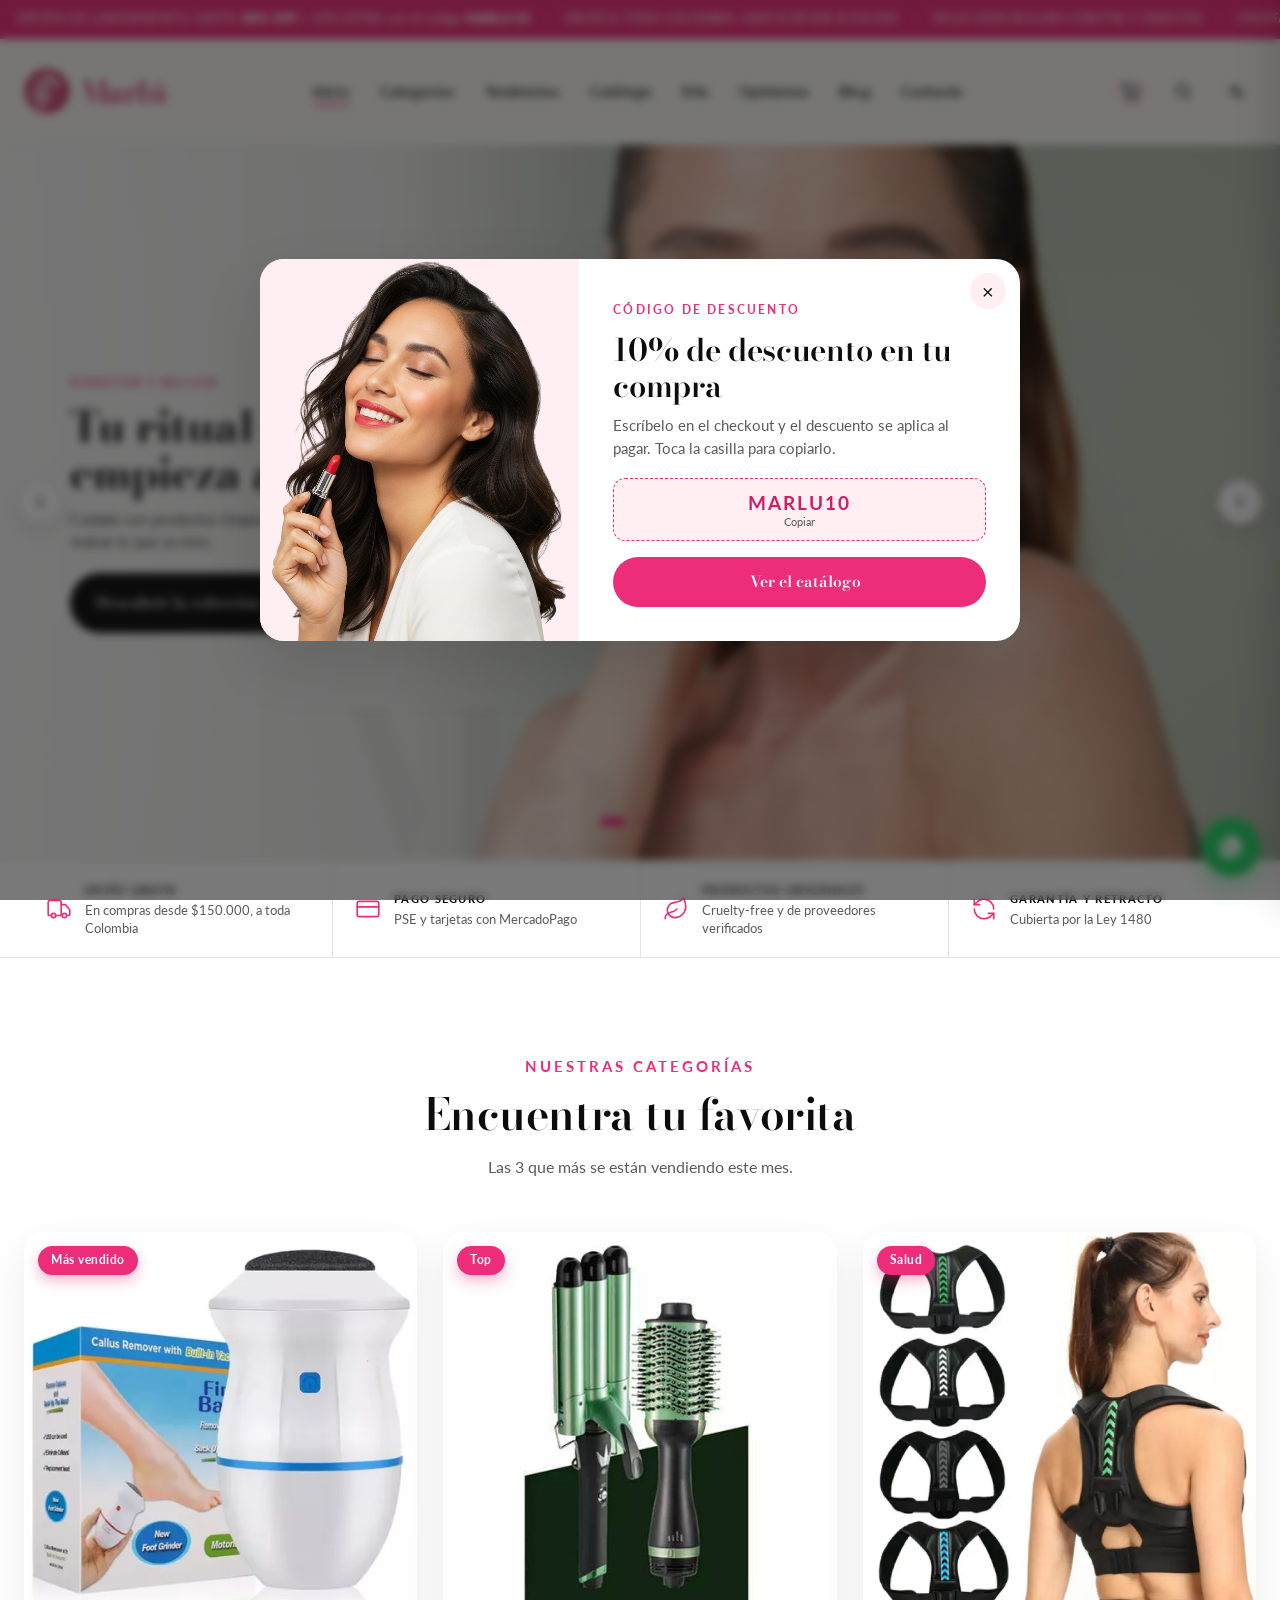
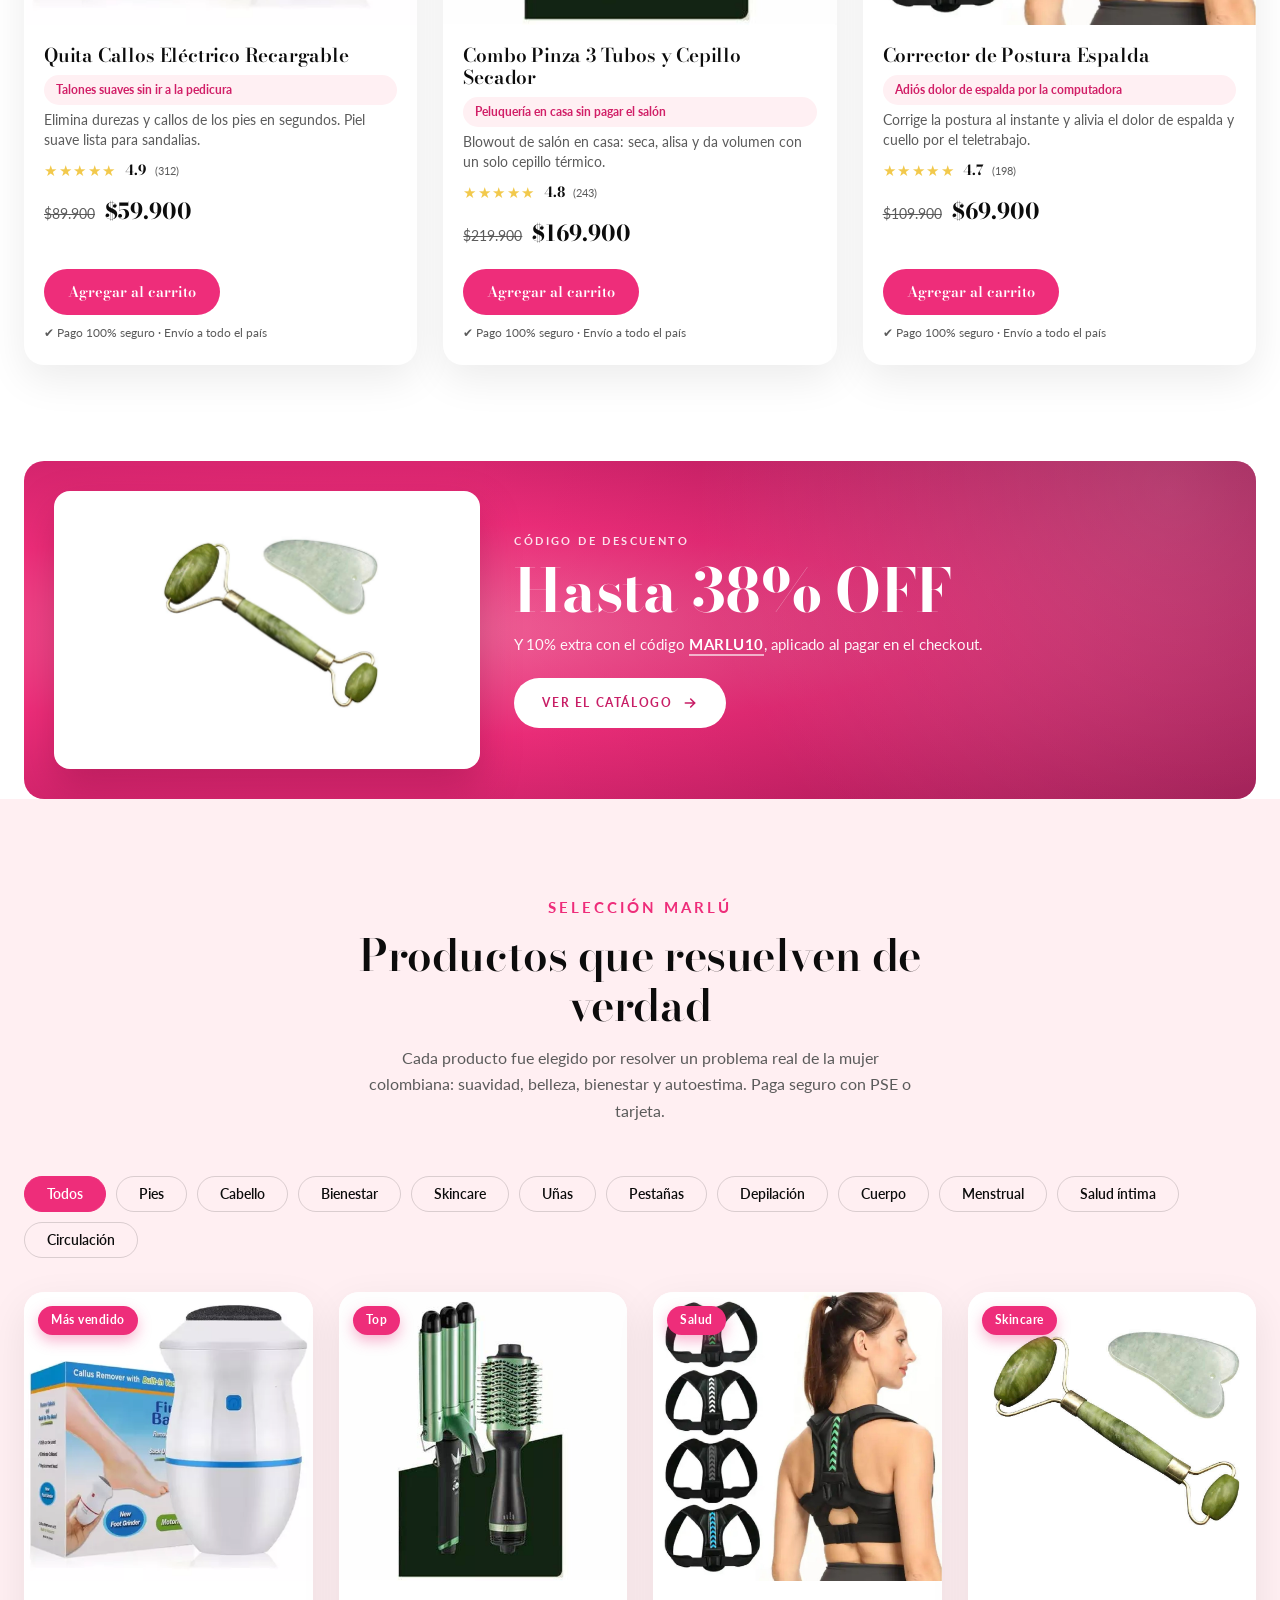
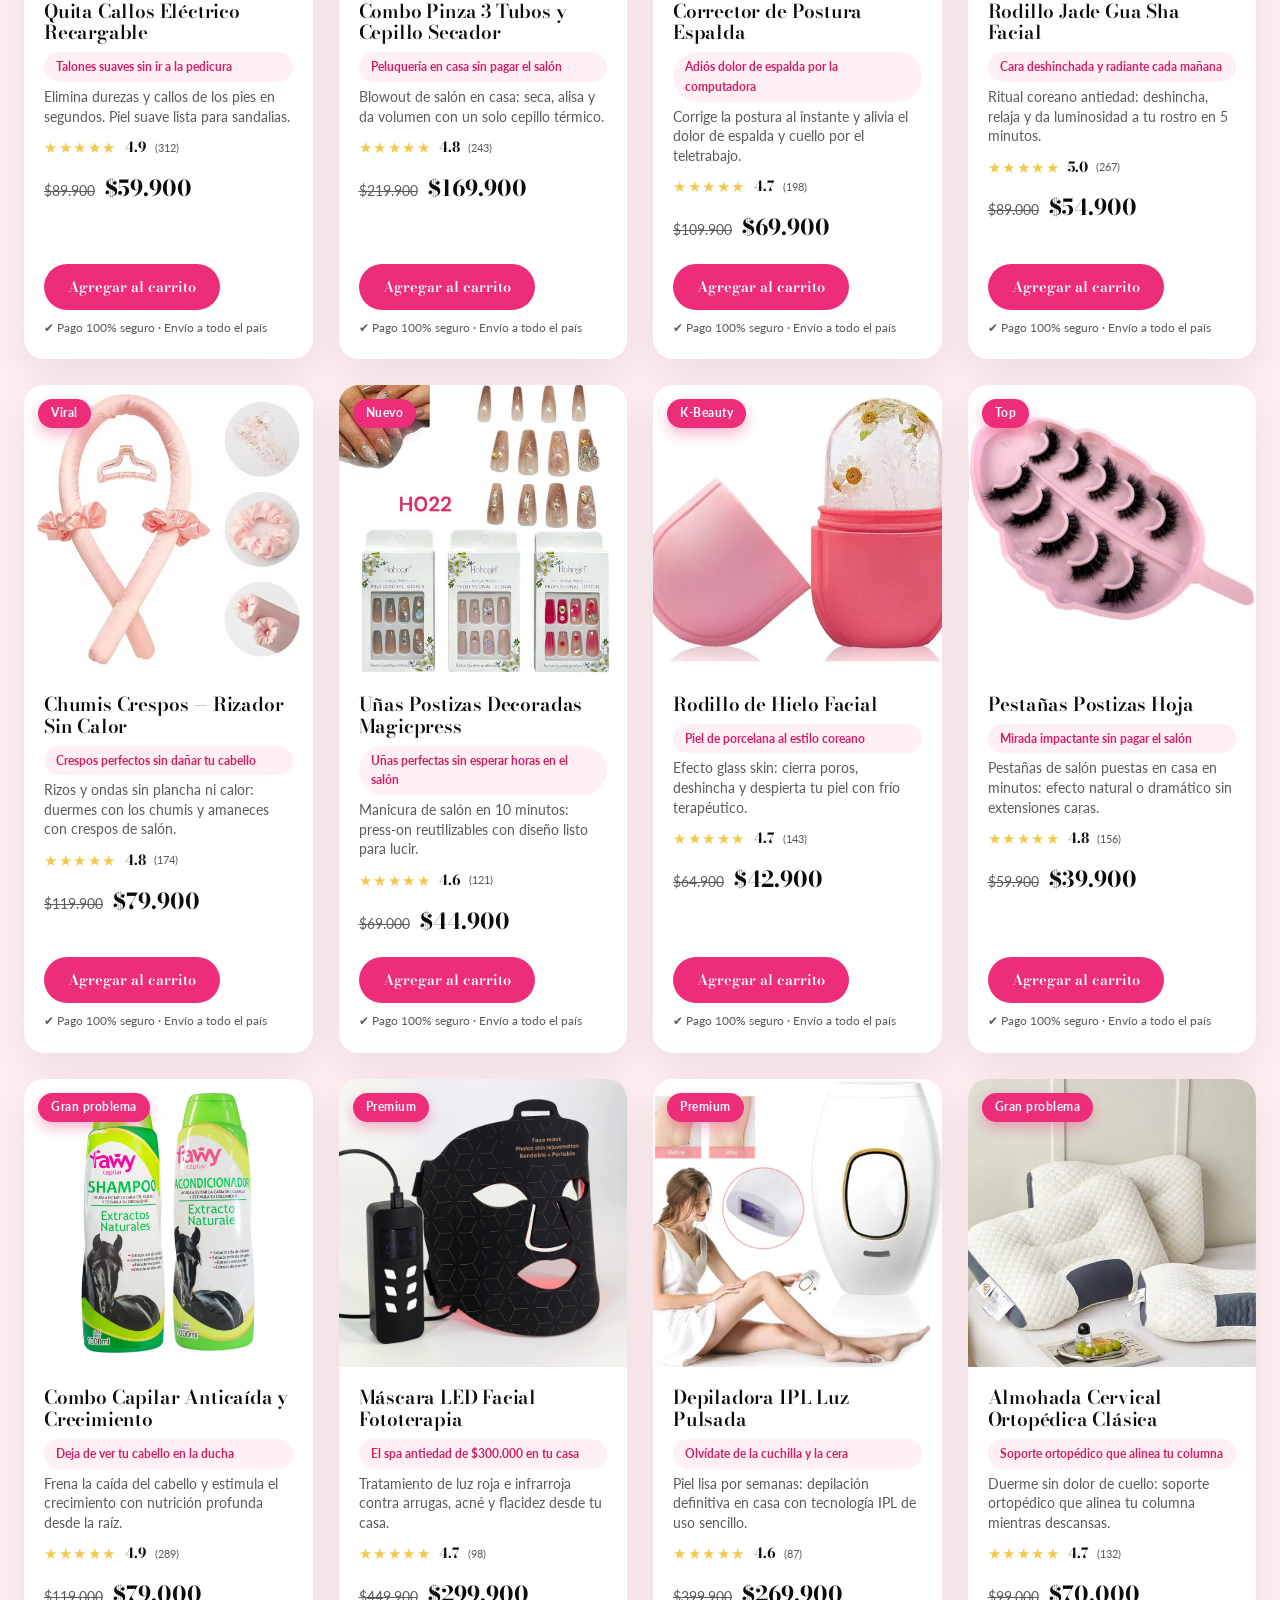
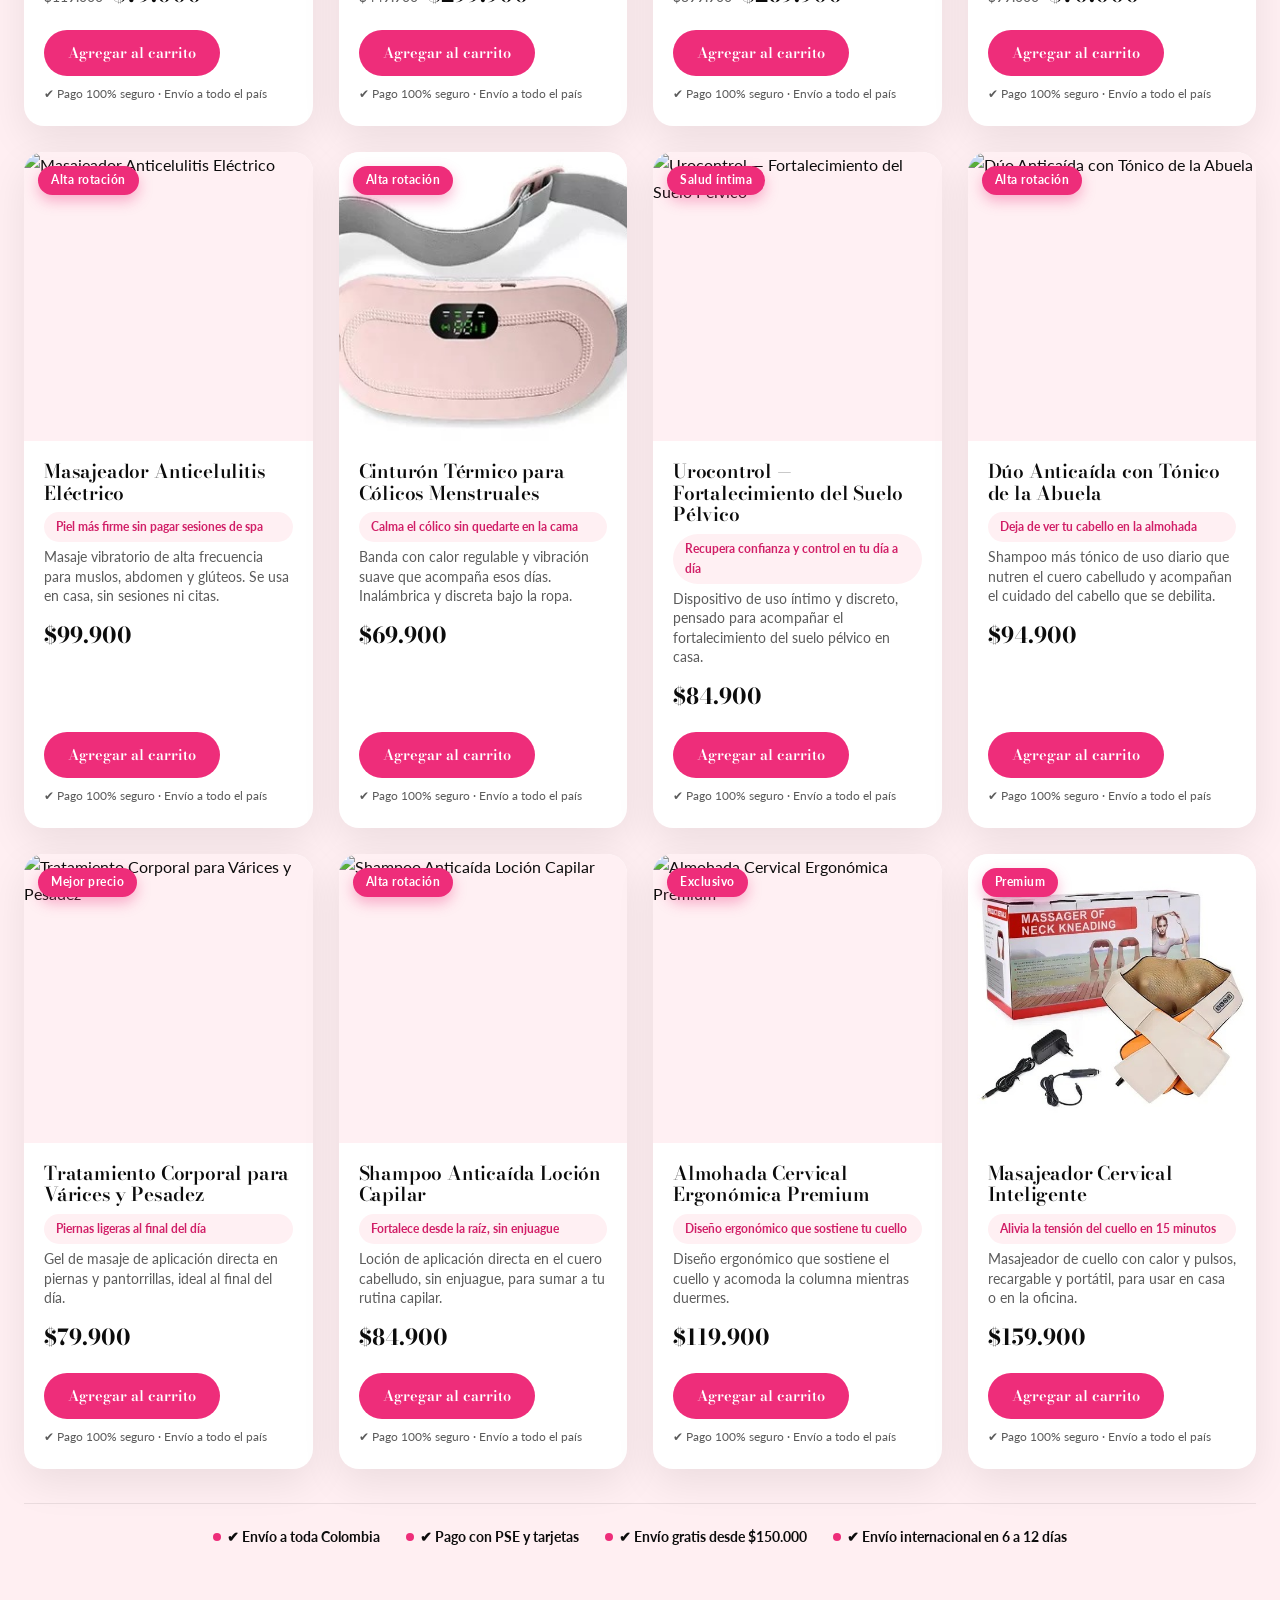
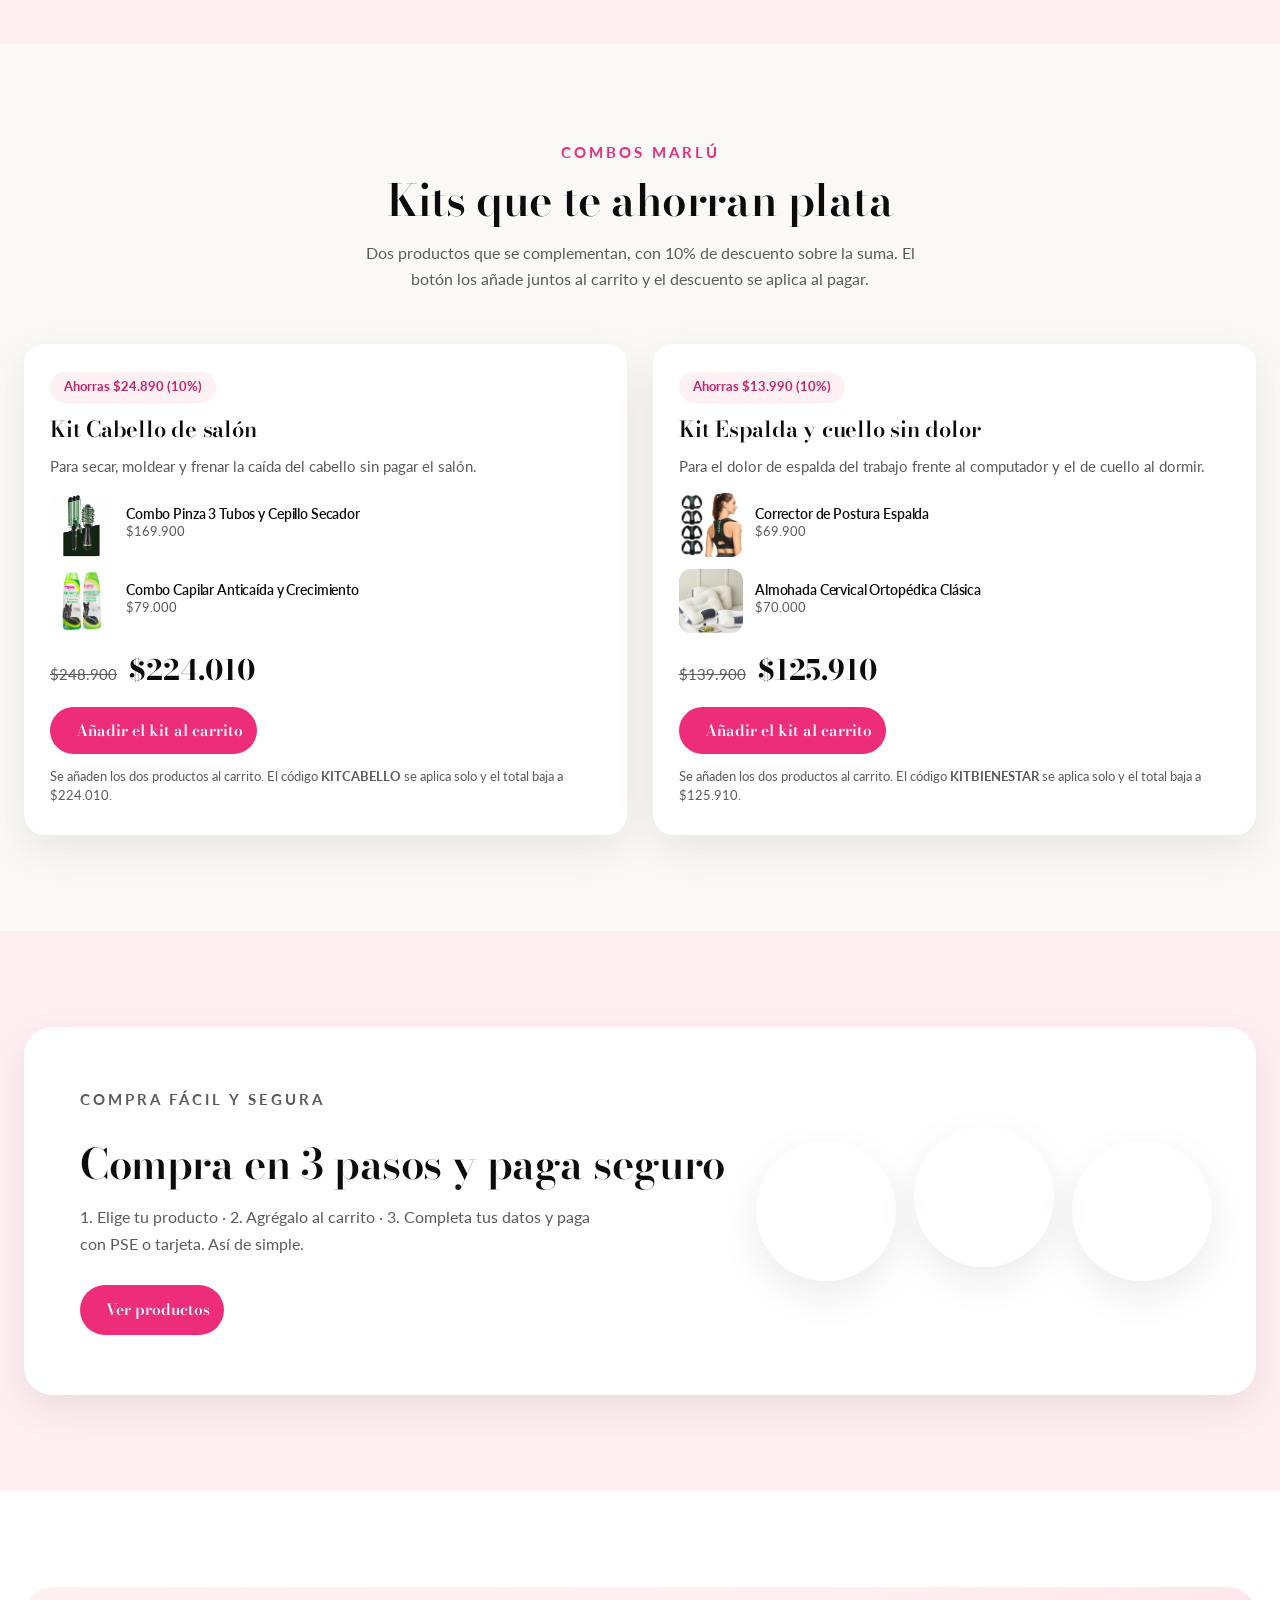
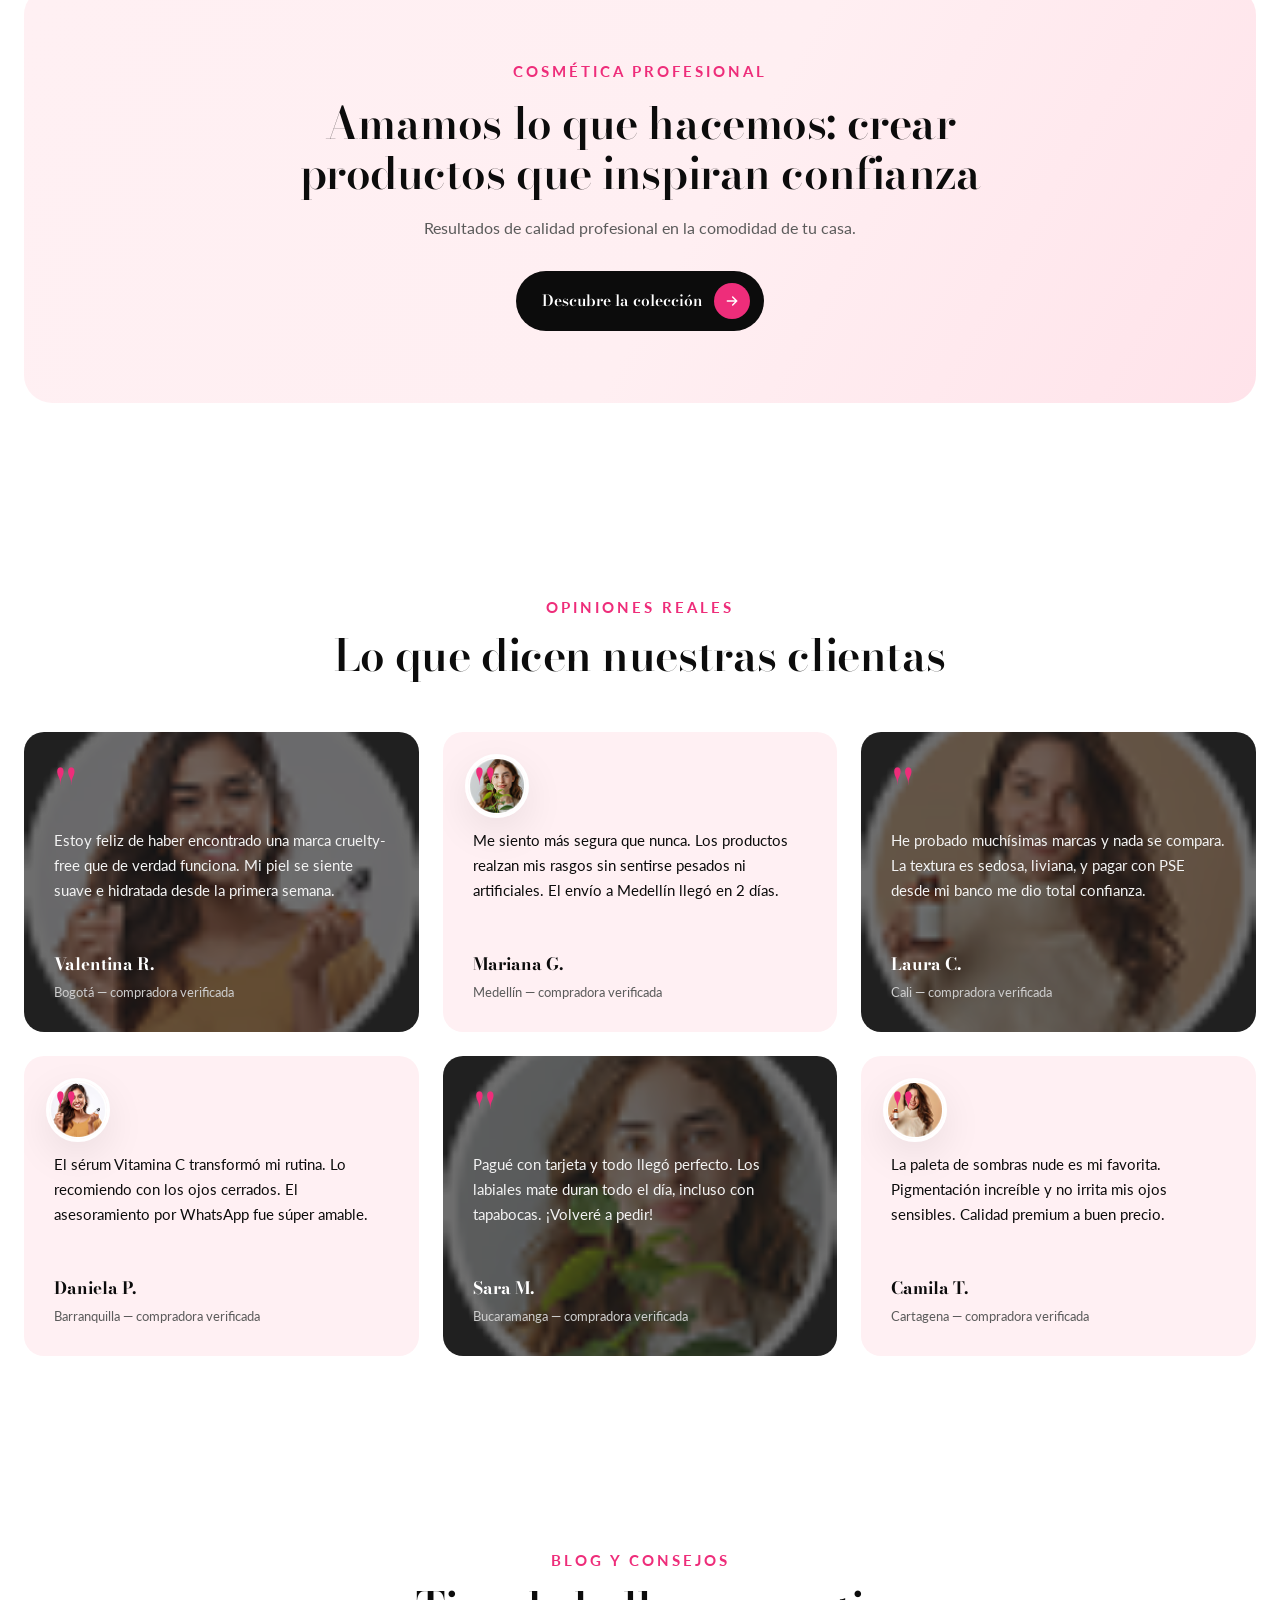
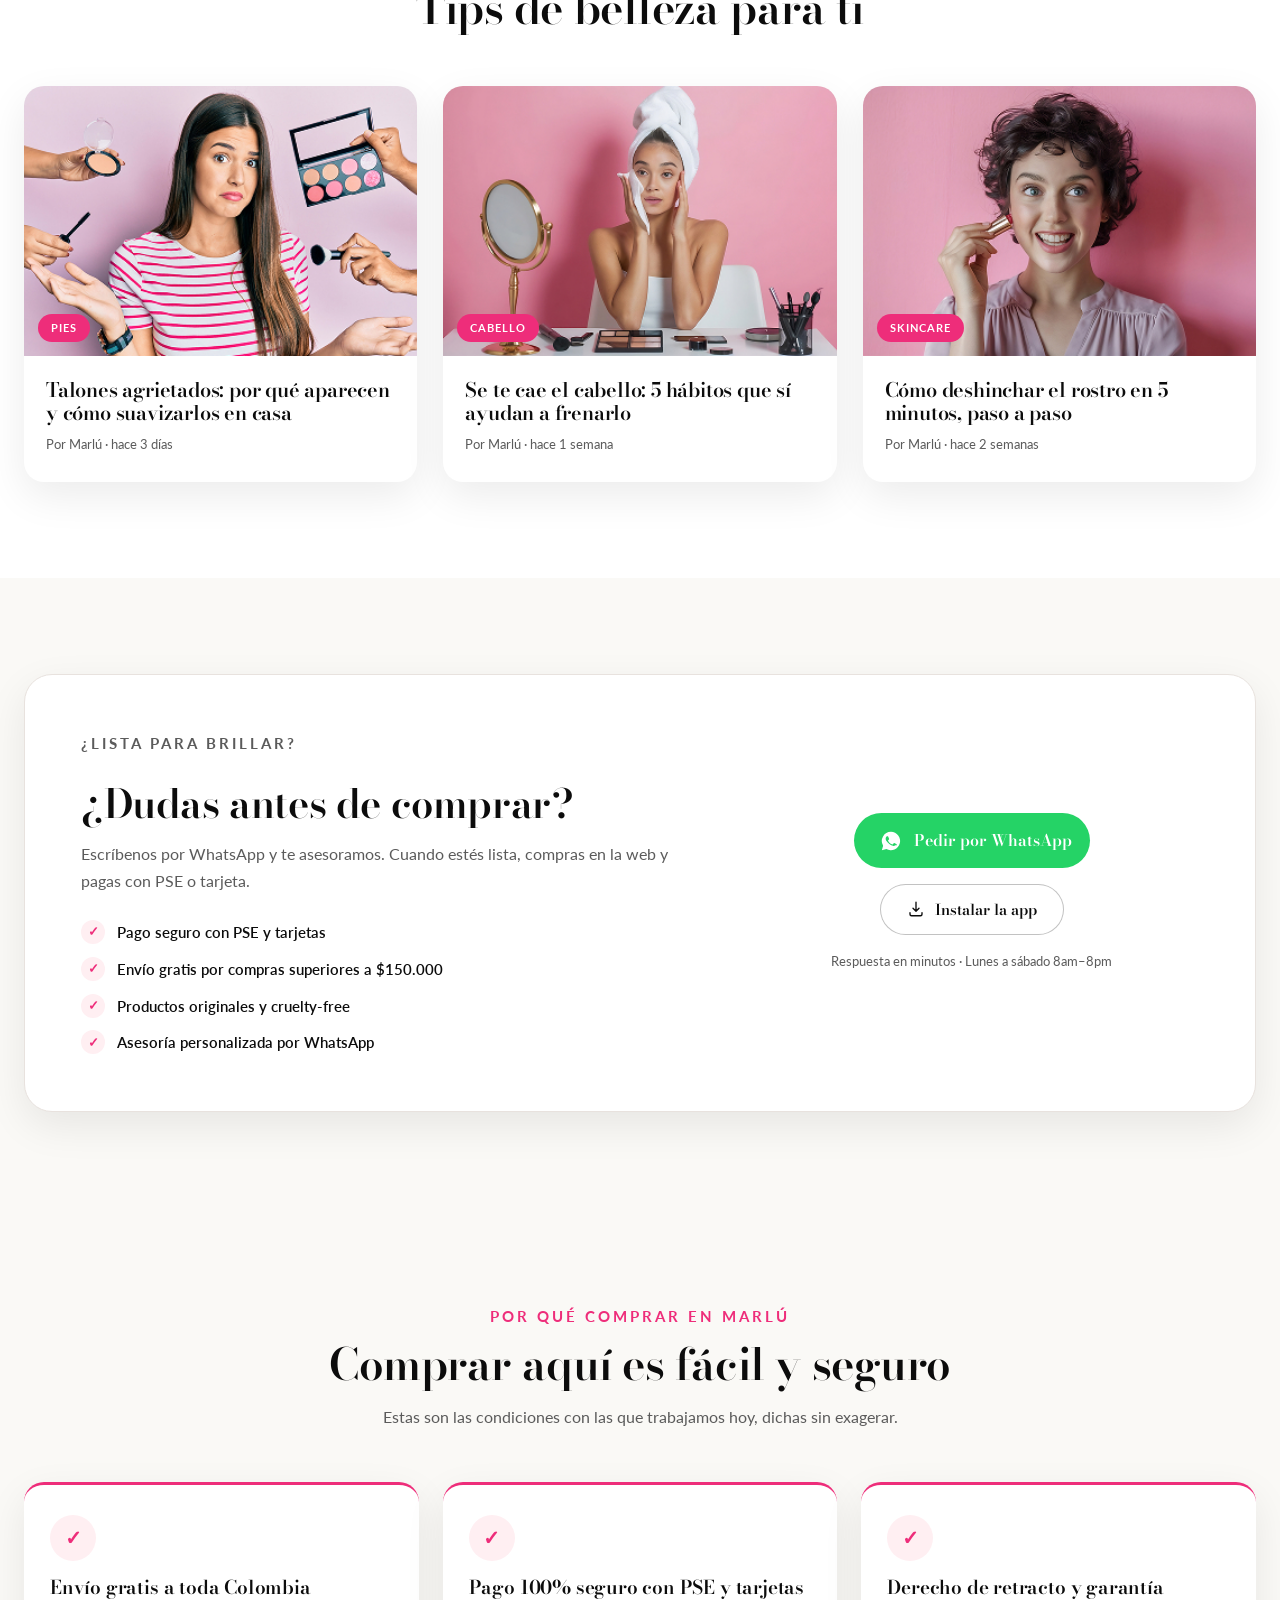
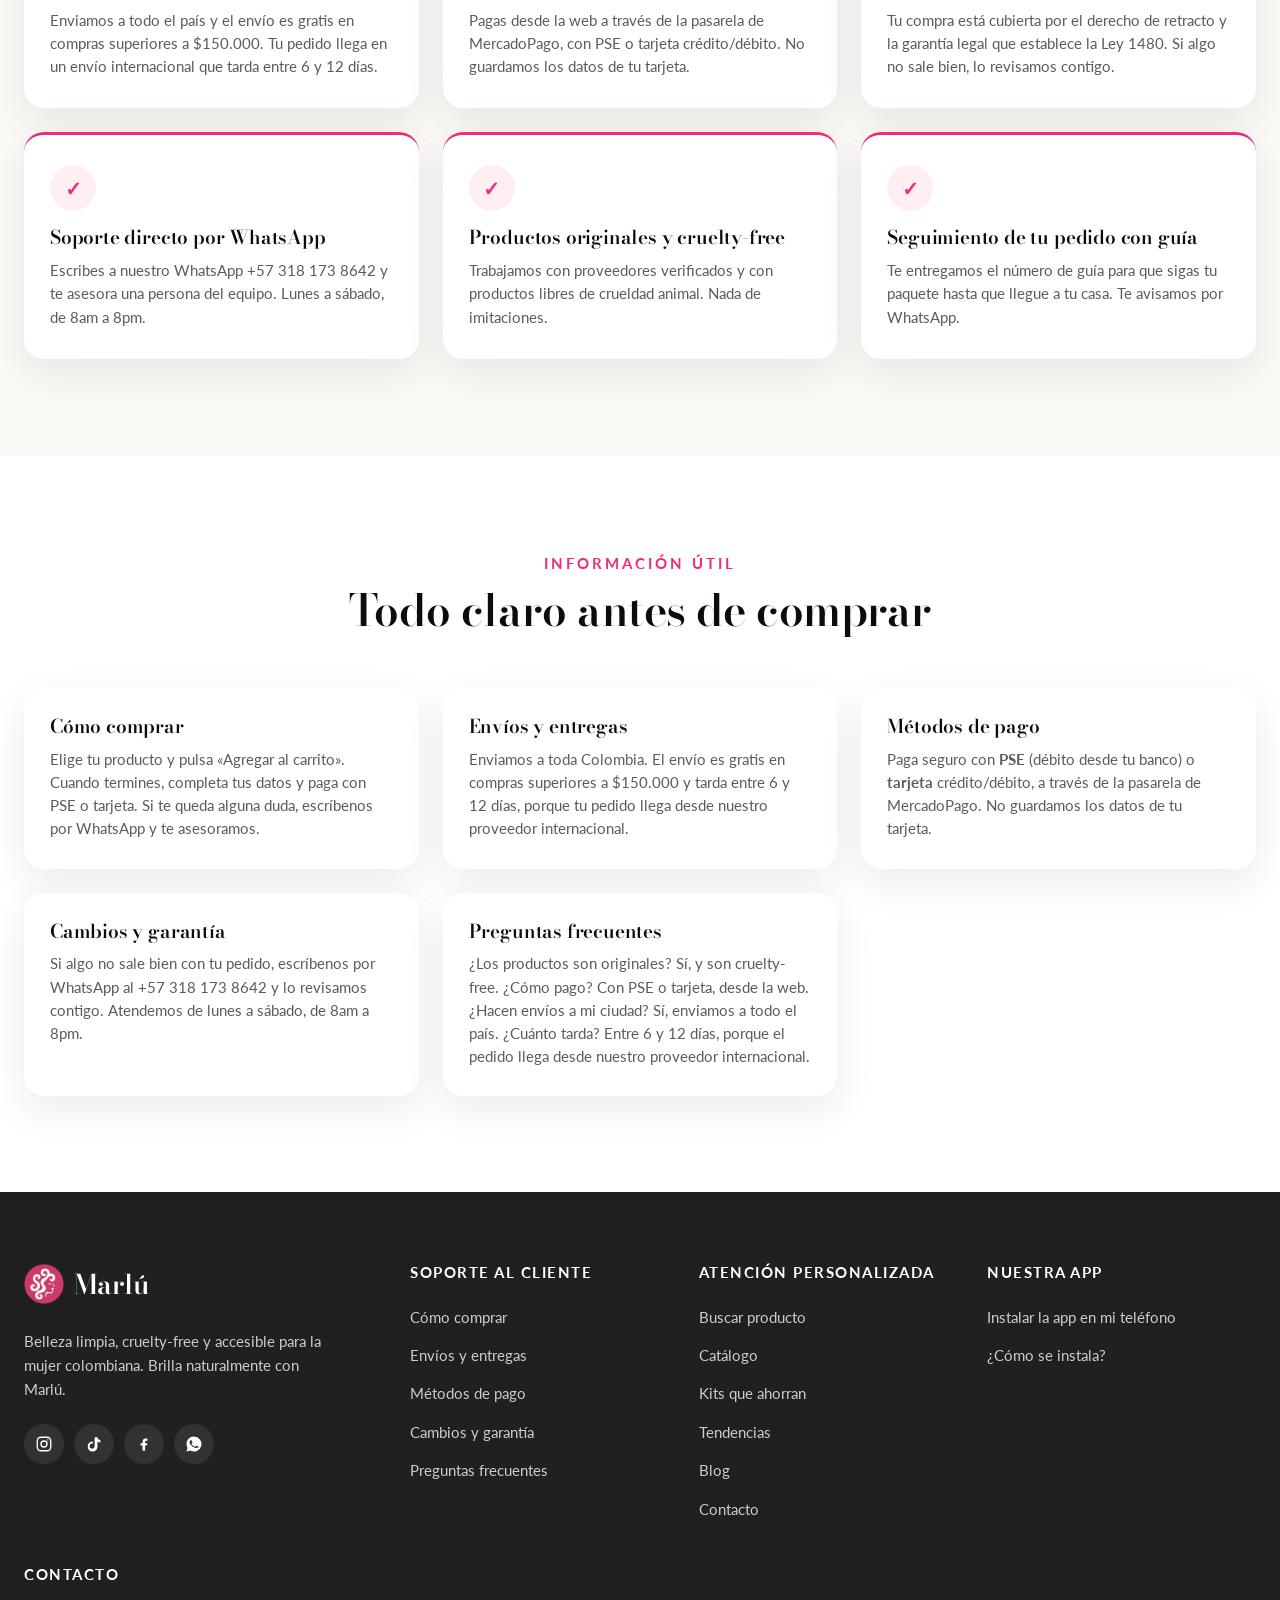
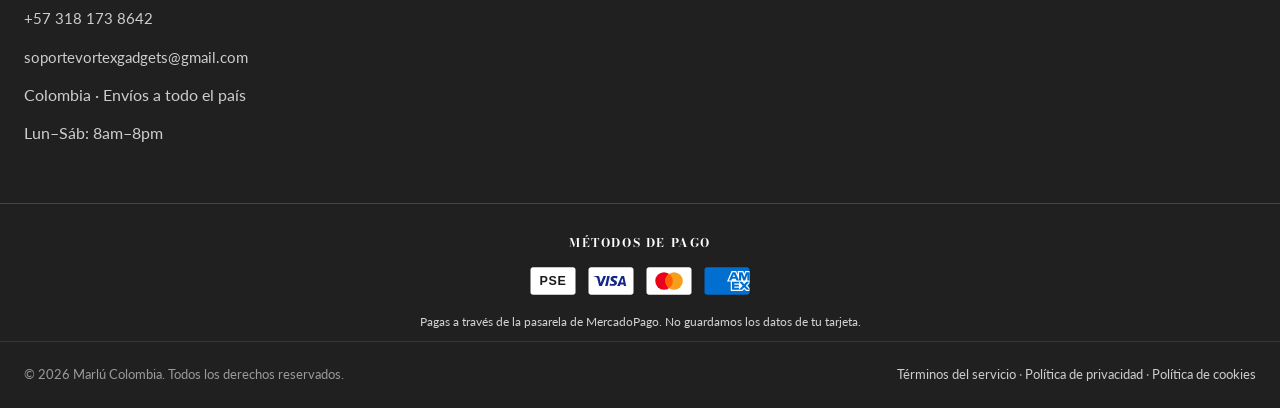
==== index.html @ 01f8cae8 "Tipografia: serif editorial de alto contraste (Bodoni Moda) en titulares y en el nombre Marlu; carga" ====
<!DOCTYPE html>
<html lang="es-CO">
<head>
<meta charset="UTF-8">
<meta name="viewport" content="width=device-width, initial-scale=1.0, viewport-fit=cover">
<title>Marlú Colombia — Belleza que brilla naturalmente</title>
<meta name="description" content="Cosméticos, labiales, sérums y cuidado de la piel. Envíos a toda Colombia y pago seguro con PSE y tarjetas. Belleza limpia y cruelty-free.">
<meta name="theme-color" content="#EE2D7A">
<meta name="mobile-web-app-capable" content="yes">
<meta name="apple-mobile-web-app-capable" content="yes">
<meta name="apple-mobile-web-app-status-bar-style" content="default">
<meta name="apple-mobile-web-app-title" content="Marlú">
<link rel="manifest" href="manifest.webmanifest">
<link rel="icon" type="image/png" href="assets/imgs/icons/icon-192.png">
<link rel="apple-touch-icon" href="assets/imgs/icons/icon-180.png">
<link rel="preconnect" href="https://fonts.googleapis.com">
<link rel="preconnect" href="https://fonts.gstatic.com" crossorigin>
<link rel="preconnect" href="https://fonts.googleapis.com">
<link rel="preconnect" href="https://fonts.gstatic.com" crossorigin>
<link href="https://fonts.googleapis.com/css2?family=Bodoni+Moda:ital,opsz,wght@0,6..96,400..900;1,6..96,400..900&family=Lato:wght@100..900&display=swap" rel="stylesheet">
<link rel="stylesheet" href="css/style.css">
</head>
<body>

<!-- ============ BARRA DE PROMOCIÓN EN MOVIMIENTO ============
     El contador "Termina en 1d 10:22:58" se QUITÓ de aquí a petición de la
     clienta (12 sep 2026), y con él el script que lo pintaba y que además
     escondía toda la barra al llegar a cero.

     Al no quedar reloj, la barra ya no se oculta nunca: se queda dando
     vueltas con sus tres mensajes, que siguen siendo ciertos:
       · hasta 38% OFF + 10% extra con MARLU10
       · envío gratis desde $150.000
       · pago con PSE y tarjeta -->
<div class="marquesina" id="marquesina" role="region" aria-label="Promociones vigentes de Marlú">
  <div class="marquesina-track">
    <div class="marquesina-grupo">
      <span>OFERTA DE LANZAMIENTO: HASTA <strong>38% OFF</strong> + 10% EXTRA con el código <strong>MARLU10</strong></span>
      <span aria-hidden="true">&middot;</span>
      <span>ENVÍO A TODA COLOMBIA, GRATIS DESDE $150.000</span>
      <span aria-hidden="true">&middot;</span>
      <span>PAGO 100% SEGURO CON PSE Y TARJETAS</span>
      <span aria-hidden="true">&middot;</span>
    </div>
    <div class="marquesina-grupo" aria-hidden="true">
      <span>OFERTA DE LANZAMIENTO: HASTA <strong>38% OFF</strong> + 10% EXTRA con el código <strong>MARLU10</strong></span>
      <span aria-hidden="true">&middot;</span>
      <span>ENVÍO A TODA COLOMBIA, GRATIS DESDE $150.000</span>
      <span aria-hidden="true">&middot;</span>
      <span>PAGO 100% SEGURO CON PSE Y TARJETAS</span>
      <span aria-hidden="true">&middot;</span>
    </div>
  </div>
</div>

<!-- ============ HEADER ============ -->
<header class="site-header" id="header">
  <div class="container header-inner">
    <button class="nav-toggle" id="navToggle" aria-label="Abrir menú" aria-expanded="false">
      <span></span><span></span><span></span>
    </button>
    <a href="#inicio" class="brand" aria-label="Marlú inicio">
      <img class="brand-marca" src="assets/imgs/logo/marca.png" alt="" width="46" height="46">
      <span class="brand-texto">Marlú</span>
    </a>
    <nav class="main-nav" id="mainNav" aria-label="Navegación principal">
      <ul>
        <li><a href="#inicio" class="active">Inicio</a></li>
        <li><a href="#categorias">Categorías</a></li>
        <li><a href="#tendencias">Tendencias</a></li>
        <li><a href="#catalogo">Catálogo</a></li>
        <li><a href="#kits">Kits</a></li>
        <li><a href="#opiniones">Opiniones</a></li>
        <li><a href="#blog">Blog</a></li>
        <li><a href="#contacto">Contacto</a></li>
      </ul>
    </nav>
    <div class="header-actions">
      <a href="#catalogo" class="icon-btn" aria-label="Buscar productos" title="Catálogo">
        <svg width="20" height="20" viewBox="0 0 24 24" fill="none" stroke="currentColor" stroke-width="1.8" stroke-linecap="round"><circle cx="11" cy="11" r="7"/><path d="m20 20-3.5-3.5"/></svg>
      </a>
      <a href="#contacto" class="icon-btn cart-btn" aria-label="Hacer pedido" title="Hacer pedido">
        <svg width="20" height="20" viewBox="0 0 24 24" fill="none" stroke="currentColor" stroke-width="1.8" stroke-linecap="round"><path d="M6 7h12M6 12h9M6 17h6"/><circle cx="19" cy="17" r="2.2"/></svg>
      </a>
    </div>
  </div>
</header>

<main id="inicio">

<!-- ============ CARRUSEL PRINCIPAL ============
     Adaptado del carrusel de la otra tienda de la clienta (VÓRTEX, la del
     carrito turquesa), pero con la identidad de Marlú: fondo rosa, la
     tipografía de la casa y mensajes pensados para público femenino.

     Se desliza solo cada 6,5 s, se puede arrastrar con el dedo y también
     con las flechas y los puntos. Se detiene mientras el cursor está encima
     o mientras se navega con el teclado, y NO se mueve solo si el sistema
     pide menos movimiento.

     Son CUATRO láminas:
       1. el VIDEO, solo, en su propia lámina (se reproduce solo, al
          terminar el carrusel pasa a la siguiente)
       2. la marca: el hero que ya había (modelo, botón "Rutina Glow").
          No se perdió nada.
       3. envío gratis DESDE $150.000 — no "en todas las compras", porque
          el mínimo sí existe y decir lo contrario sería falso.
       4. hasta 38% OFF (el mayor ahorro real del catálogo, 38,3%) más el
          10% del código MARLU10 (variable CUPONES del backend). -->
<section class="hero-carrusel" id="hero" aria-roledescription="carrusel" aria-label="Promociones de Marlú">
  <div class="carrusel-viewport">
    <div class="carrusel-track" id="carruselTrack">

      <!-- ---------- LÁMINA 1: el video, sola ----------
           A petición de la clienta (12 sep 2026): el video va DENTRO del
           carrusel pero APARTE, como lámina propia, no metido en la lámina de
           la marca. Es una lámina muda y sin texto: solo el video, que se
           reproduce solo (silenciado, que es lo que exigen los navegadores
           para dejar reproducir sin que nadie toque nada).

           Ojo con el orden: al ser la 1, es lo primero que se ve al entrar. -->
      <div class="carrusel-slide carrusel-slide--video" role="group" aria-roledescription="lámina" aria-label="1 de 4">
        <div class="container">
          <div class="slide-video">
            <video class="slide-video-el" id="heroVideo"
                   poster="assets/video/hero-video-poster.jpg"
                   muted playsinline preload="auto"
                   aria-label="Modelo de Marlú posando con el cabello recogido">
              <source src="assets/video/hero-video.mp4" type="video/mp4">
            </video>

            <!-- Texto sobre el video, en el lado izquierdo: ahí es donde el
                 video tiene el espacio vacío (la modelo va a la derecha).
                 Aparece solo a los 2,5 s, cuando la clienta ya está mirando.
                 Se hace con una animación de CSS con retardo, así que
                 funciona aunque el JavaScript falle.
                 En el móvil baja y se pone debajo del video, porque sobre un
                 video de 16:9 en pantalla pequeña no cabe. -->
            <div class="video-texto">
              <p class="video-etiqueta">Bienestar y belleza</p>
              <p class="video-titular">Tu ritual de belleza empieza aquí</p>
              <p class="video-sub">Cuídate con productos limpios y cruelty-free, elegidos para realzar lo que ya eres.</p>
              <a href="#catalogo" class="btn-pill btn-dark video-btn">
                <span>Descubrir la colección</span>
                <i class="btn-circle" aria-hidden="true"><svg width="16" height="16" viewBox="0 0 24 24" fill="none" stroke="currentColor" stroke-width="2.2" stroke-linecap="round"><path d="M5 12h14m-6-6 6 6-6 6"/></svg></i>
              </a>
            </div>
          </div>
        </div>
      </div>

      <!-- ---------- LÁMINA 2: la marca (el hero de siempre) ---------- -->
      <div class="carrusel-slide" role="group" aria-roledescription="lámina" aria-label="2 de 4">
        <div class="container hero-grid">
          <div class="hero-copy">
            <p class="eyebrow hero-badge">Brillo más allá de la belleza</p>
            <h1>Belleza que brilla <em>naturalmente</em></h1>
            <p class="hero-sub">Productos limpios, cruelty-free y pensados para realzar tu belleza natural. Envíos a toda Colombia y pago seguro con PSE y tarjetas.</p>
            <div class="hero-cta">
              <a href="#catalogo" class="btn-pill btn-dark">
                <span>Explorar colección</span>
                <i class="btn-circle" aria-hidden="true"><svg width="16" height="16" viewBox="0 0 24 24" fill="none" stroke="currentColor" stroke-width="2.2" stroke-linecap="round"><path d="M5 12h14m-6-6 6 6-6 6"/></svg></i>
              </a>
              <a href="#tendencias" class="btn-pill btn-pink">Ver tendencias</a>
            </div>
            <div class="hero-trust">
              <div class="stars" aria-label="4.9 de 5 estrellas">
                <span>★★★★★</span>
                <strong>4.9</strong>
              </div>
              <p>+2.500 clientas felices en Colombia</p>
            </div>
          </div>

          <div class="hero-media">
            <div class="hero-shapes" aria-hidden="true">
              <img src="assets/imgs/hero/hero-shape1_1.png" alt="" class="shape s1">
              <img src="assets/imgs/hero/hero-shape1_2.png" alt="" class="shape s2">
              <img src="assets/imgs/hero/hero-shape1_3.png" alt="" class="shape s3">
            </div>
            <img src="assets/imgs/hero/hero-thumb1_1.png" alt="Mujer con labial Marlú" class="hero-img">
            <div class="hero-card">
              <a href="#catalogo" class="play-btn" aria-label="Ver cómo se usa">
                <svg width="18" height="18" viewBox="0 0 24 24" fill="currentColor"><path d="M8 5v14l11-7z"/></svg>
              </a>
              <div>
                <strong>Rutina Glow</strong>
                <span>Mira cómo aplicar tu sérum</span>
              </div>
            </div>
          </div>
        </div>
      </div>

      <!-- ---------- LÁMINA 3: envío gratis, con la furgoneta en rosa ---------- -->
      <div class="carrusel-slide" role="group" aria-roledescription="lámina" aria-label="3 de 4">
        <div class="container hero-grid">
          <div class="hero-copy">
            <p class="eyebrow hero-badge">Exclusivo para ti</p>
            <h1>Envío <em>gratis</em></h1>
            <p class="slide-bajada">En tus compras desde $150.000</p>
            <p class="hero-sub">Te llega a cualquier ciudad de Colombia, sin recargos por destino.</p>
            <div class="hero-cta">
              <a href="#catalogo" class="btn-pill btn-dark">
                <span>Aprovechar el envío</span>
                <i class="btn-circle" aria-hidden="true"><svg width="16" height="16" viewBox="0 0 24 24" fill="none" stroke="currentColor" stroke-width="2.2" stroke-linecap="round"><path d="M5 12h14m-6-6 6 6-6 6"/></svg></i>
              </a>
            </div>
          </div>

          <div class="hero-media">
            <!-- Furgoneta dibujada a medida en el rosa de la marca. Los colores
                 salen de la paleta del sitio: #EE2D7A (acento), #F5739F (acento
                 claro), #FFE3ED y #F7DCE5 (rosas de apoyo). -->
            <svg class="hero-van" viewBox="0 0 300 190" xmlns="http://www.w3.org/2000/svg" role="img" aria-label="Furgoneta de reparto de Marlú en color rosa">
              <g stroke="#F5C6D8" stroke-width="7" stroke-linecap="round" aria-hidden="true">
                <line x1="6" y1="76" x2="34" y2="76"/>
                <line x1="0" y1="100" x2="26" y2="100"/>
                <line x1="10" y1="124" x2="38" y2="124"/>
              </g>
              <ellipse cx="160" cy="168" rx="108" ry="10" fill="#F7DCE5" aria-hidden="true"/>
              <rect x="42" y="56" width="150" height="94" rx="15" fill="#EE2D7A"/>
              <path d="M192 56h14l40 24a15 15 0 0 1 7 13v43a14 14 0 0 1-14 14h-47z" fill="#E0266F"/>
              <path d="M199 74h9l27 16a6 6 0 0 1 3 5v5h-39z" fill="#FFE3ED"/>
              <rect x="55" y="72" width="124" height="32" rx="10" fill="#F5739F"/>
              <path d="M117 99c-7-7-15-13-15-20 0-5.5 4-9 8.5-9 3 0 5.5 1.8 6.5 4 1-2.2 3.5-4 6.5-4 4.5 0 8.5 3.5 8.5 9 0 7-8 13-15 20z" fill="#FFE3ED" aria-hidden="true"/>
              <circle cx="94" cy="152" r="18" fill="#2A2A2A"/>
              <circle cx="94" cy="152" r="7" fill="#F2C9D8"/>
              <circle cx="214" cy="152" r="18" fill="#2A2A2A"/>
              <circle cx="214" cy="152" r="7" fill="#F2C9D8"/>
            </svg>
          </div>
        </div>
      </div>

      <!-- ---------- LÁMINA 4: el descuento ---------- -->
      <div class="carrusel-slide" role="group" aria-roledescription="lámina" aria-label="4 de 4">
        <div class="container hero-grid">
          <div class="hero-copy">
            <p class="eyebrow hero-badge">Código de descuento</p>
            <h1>Tu cupón de <em>descuento</em></h1>
            <div class="slide-ofertas">
              <span class="oferta-caja">Hasta 38% OFF</span>
              <span class="oferta-mas" aria-hidden="true">+</span>
              <span class="oferta-caja">10% extra</span>
            </div>
            <p class="hero-sub">Código <strong class="slide-codigo">MARLU10</strong> · Válido en toda la tienda y se aplica al pagar.</p>
            <div class="hero-cta">
              <a href="#catalogo" class="btn-pill btn-dark">
                <span>Aplicar el cupón</span>
                <i class="btn-circle" aria-hidden="true"><svg width="16" height="16" viewBox="0 0 24 24" fill="none" stroke="currentColor" stroke-width="2.2" stroke-linecap="round"><path d="M5 12h14m-6-6 6 6-6 6"/></svg></i>
              </a>
            </div>
          </div>

          <div class="hero-media">
            <img src="assets/imgs/productos/464442.jpg" alt="Rodillo de jade y gua sha facial Marlú" class="hero-img hero-img--suave">
          </div>
        </div>
      </div>

    </div>
  </div>

  <button type="button" class="carrusel-flecha carrusel-flecha--prev" id="carrPrev" aria-label="Lámina anterior">
    <svg width="18" height="18" viewBox="0 0 24 24" fill="none" stroke="currentColor" stroke-width="2" stroke-linecap="round" stroke-linejoin="round" aria-hidden="true"><path d="M15 18l-6-6 6-6"/></svg>
  </button>
  <button type="button" class="carrusel-flecha carrusel-flecha--next" id="carrNext" aria-label="Lámina siguiente">
    <svg width="18" height="18" viewBox="0 0 24 24" fill="none" stroke="currentColor" stroke-width="2" stroke-linecap="round" stroke-linejoin="round" aria-hidden="true"><path d="M9 6l6 6-6 6"/></svg>
  </button>

  <div class="carrusel-puntos" id="carrPuntos" aria-label="Elegir lámina"></div>

  <span class="watermark" aria-hidden="true">Marlú</span>
</section>

<script>
/* Carrusel principal: se desliza solo, con flechas, puntos y arrastre.
   Se detiene al pasar el cursor o al navegar con el teclado.

   La primera lámina lleva un VIDEO de 17,6 s. Regla: mientras la lámina que
   se ve tenga video, NO se cuenta el tiempo; se espera a que el video
   termine y entonces se avanza. Así el video nunca se corta a la mitad.
   Si el navegador bloquea la reproducción, se cae al temporizador normal.

   Con "menos movimiento" activado el video NO se reproduce solo (queda el
   póster) y las láminas cambian sin animación, pero siguen rotando para que
   se vean las tres. */
(function () {
  var track = document.getElementById('carruselTrack');
  var puntos = document.getElementById('carrPuntos');
  var flechaPrev = document.getElementById('carrPrev');
  var flechaNext = document.getElementById('carrNext');
  if (!track || !puntos) return;

  var laminas = track.querySelectorAll('.carrusel-slide');
  var total = laminas.length;
  if (total < 2) return;

  var videos = track.querySelectorAll('video');
  var ESPERA = 6500;
  var actual = 0;
  var reloj = null;
  var quieto = window.matchMedia && window.matchMedia('(prefers-reduced-motion: reduce)').matches;

  function videoDe(n) { return laminas[n].querySelector('video'); }
  function siguiente() { ir(actual + 1); }

  var botones = [];
  for (var k = 0; k < total; k++) {
    var b = document.createElement('button');
    b.type = 'button';
    b.setAttribute('aria-label', 'Ir a la lámina ' + (k + 1));
    b.addEventListener('click', (function (n) {
      return function () { ir(n); };
    })(k));
    puntos.appendChild(b);
    botones.push(b);
  }

  /* Decide cómo se pasa a la siguiente lámina */
  function programar() {
    if (reloj) { clearInterval(reloj); reloj = null; }
    var v = videoDe(actual);

    if (v && !quieto) {
      if (v.paused && !v.ended) {
        var p = v.play();
        if (p && p.catch) {
          /* Autoplay bloqueado: seguimos con el temporizador */
          p.catch(function () { reloj = setInterval(siguiente, ESPERA); });
        }
      }
      return;   /* el avance lo dispara el evento "ended" del video */
    }

    reloj = setInterval(siguiente, ESPERA);
  }

  function detener() {
    if (reloj) { clearInterval(reloj); reloj = null; }
    var v = videoDe(actual);
    if (v && !v.paused) v.pause();
  }

  function ir(n) {
    actual = (n + total) % total;
    track.style.transform = 'translateX(' + (-100 * actual) + '%)';
    for (var k = 0; k < total; k++) {
      botones[k].setAttribute('aria-current', k === actual ? 'true' : 'false');
      laminas[k].setAttribute('aria-hidden', k === actual ? 'false' : 'true');
      /* "inert" evita que con el teclado se llegue a los botones de una
         lámina que no se está viendo. Si el navegador no lo soporta, se
         ignora sin más. */
      laminas[k].inert = (k !== actual);
    }
    var activo = videoDe(actual);
    videos.forEach(function (v) { if (v !== activo) v.pause(); });
    /* Al volver a su lámina, el video se reproduce otra vez desde el inicio */
    if (activo && activo.ended) { try { activo.currentTime = 0; } catch (e) {} }
    programar();
  }

  /* Cuando el video acaba, avanza (solo si de verdad estábamos esperándolo) */
  videos.forEach(function (v) {
    v.addEventListener('ended', function () {
      if (v === videoDe(actual) && !reloj) siguiente();
    });
  });

  if (flechaPrev) flechaPrev.addEventListener('click', function () { ir(actual - 1); });
  if (flechaNext) flechaNext.addEventListener('click', function () { ir(actual + 1); });

  var caja = track.closest('.hero-carrusel');
  if (caja) {
    caja.addEventListener('mouseenter', detener);
    caja.addEventListener('mouseleave', programar);
    caja.addEventListener('focusin', detener);
    caja.addEventListener('focusout', programar);
  }

  /* Arrastre con el dedo */
  var x0 = null, y0 = null;
  track.addEventListener('touchstart', function (e) {
    x0 = e.touches[0].clientX; y0 = e.touches[0].clientY; detener();
  }, { passive: true });
  track.addEventListener('touchend', function (e) {
    if (x0 === null) return;
    var dx = e.changedTouches[0].clientX - x0;
    var dy = e.changedTouches[0].clientY - y0;
    if (Math.abs(dx) > 45 && Math.abs(dx) > Math.abs(dy)) {
      ir(dx < 0 ? actual + 1 : actual - 1);
    }
    x0 = null; y0 = null;
    programar();
  }, { passive: true });

  /* Arranca mostrando la lámina 1 ya puesta (si no, se vería el salto) */
  track.style.transition = quieto ? 'none' : '';
  ir(0);
})();
</script>

<!-- ============ BARRA DE CONFIANZA ============
     Sale justo debajo del banner principal. Mismos datos verificables
     que la sección "Por qué comprar en Marlú" (tarea #107):
     nada de cifras, plazos ni marcas que no podamos sostener. -->
<section class="barra-confianza" aria-label="Ventajas de comprar en Marlú">
  <div class="container">
    <div class="barra-confianza-grid">

      <div class="barra-confianza-item">
        <svg width="26" height="26" viewBox="0 0 24 24" fill="none" stroke="currentColor" stroke-width="1.5" stroke-linecap="round" stroke-linejoin="round" aria-hidden="true">
          <path d="M14 18V6a2 2 0 0 0-2-2H4a2 2 0 0 0-2 2v11a1 1 0 0 0 1 1h2"/>
          <path d="M15 18H9"/>
          <path d="M19 18h2a1 1 0 0 0 1-1v-3.65a1 1 0 0 0-.22-.62l-3.48-4.35A1 1 0 0 0 17.52 8H14"/>
          <circle cx="17" cy="18" r="2"/>
          <circle cx="7" cy="18" r="2"/>
        </svg>
        <div>
          <strong>Envío gratis</strong>
          <span>En compras desde $150.000, a toda Colombia</span>
        </div>
      </div>

      <div class="barra-confianza-item">
        <svg width="26" height="26" viewBox="0 0 24 24" fill="none" stroke="currentColor" stroke-width="1.5" stroke-linecap="round" stroke-linejoin="round" aria-hidden="true">
          <rect x="2" y="5" width="20" height="14" rx="2"/>
          <path d="M2 10h20"/>
        </svg>
        <div>
          <strong>Pago seguro</strong>
          <span>PSE y tarjetas con MercadoPago</span>
        </div>
      </div>

      <div class="barra-confianza-item">
        <svg width="26" height="26" viewBox="0 0 24 24" fill="none" stroke="currentColor" stroke-width="1.5" stroke-linecap="round" stroke-linejoin="round" aria-hidden="true">
          <path d="M11 20A7 7 0 0 1 9.8 6.1C15.5 5 17 4.48 19 2c1 2 2 4.18 2 8 0 5.5-4.78 10-10 10Z"/>
          <path d="M2 21c0-3 1.85-5.36 5.08-6C9.5 14.52 12 13 13 12"/>
        </svg>
        <div>
          <strong>Productos originales</strong>
          <span>Cruelty-free y de proveedores verificados</span>
        </div>
      </div>

      <div class="barra-confianza-item">
        <svg width="26" height="26" viewBox="0 0 24 24" fill="none" stroke="currentColor" stroke-width="1.5" stroke-linecap="round" stroke-linejoin="round" aria-hidden="true">
          <path d="M21 12a9 9 0 0 0-9-9 9.75 9.75 0 0 0-6.74 2.74L3 8"/>
          <path d="M3 3v5h5"/>
          <path d="M3 12a9 9 0 0 0 9 9 9.75 9.75 0 0 0 6.74-2.74L21 16"/>
          <path d="M16 16h5v5"/>
        </svg>
        <div>
          <strong>Garantía y retracto</strong>
          <span>Cubierta por la Ley 1480</span>
        </div>
      </div>

    </div>
  </div>
</section>

<!-- ============ BANNER DEL CUPÓN — DESACTIVADO ============
     Este espacio lo ocupa ahora la BARRA DE CONFIANZA de arriba, a petición
     de la clienta (12 de septiembre de 2026).

     El bloque NO se ha borrado: está comentado y se puede reactivar en
     cualquier parte de la página quitando estas marcas de comentario
     ( <!- - y - - > ). El código MARLU10 sigue funcionando igual en el
     checkout: esto solo era el anuncio en la página de inicio.

<section class="cupon-banner">
  <div class="container cupon-banner-inner">
    <div class="cupon-texto">
      <strong>10% de descuento en tu primera compra</strong>
      <span>Escribe el código en el checkout y el descuento se aplica al pagar.</span>
    </div>
    <button type="button" class="cupon-codigo" id="btnCopiarCupon" data-codigo="MARLU10" title="Clic para copiar el código">
      <span id="cuponValor">MARLU10</span>
      <small id="cuponPista">Copiar</small>
    </button>
  </div>
</section>
     ============ FIN DEL BANNER DEL CUPÓN DESACTIVADO ============ -->

<!-- ============ CATEGORÍAS ============ -->
<section class="section categories" id="categorias">
  <div class="container">
    <div class="section-head wow-fade">
      <p class="eyebrow">Nuestras categorías</p>
      <h2>Encuentra tu favorita</h2>
      <p class="section-sub">Las 3 que más se están vendiendo este mes.</p>
    </div>
    <!-- Los 3 más vendidos se generan desde js/productos.js (mismo patrón de tarjeta que el catálogo) -->
    <div class="cat-grid" id="topGrid"></div>
  </div>
</section>

<!-- ============ BANNER DE DESCUENTO ============
     Un solo banner ancho bajo los 3 favoritos, con el nuevo diseño de
     referencia de la clienta: fondo rosa con degradado, imagen a un lado y
     el mensaje con botón al otro.

     Sustituye a los dos paneles anteriores, a petición suya
     (12 de septiembre de 2026).

     Los dos datos que se anuncian están VERIFICADOS, ninguno es inventado:
       · "Hasta 38% OFF" es el mayor ahorro real del catálogo. Se calcula
         comparando precio con precioAntes en js/productos.js: el máximo es
         el Rodillo de Jade (89.000 -> 54.900 = 38,3%). De los 20 productos,
         12 muestran precio anterior.
       · "10% extra con MARLU10" está confirmado en la variable CUPONES
         del backend (MARLU10:10).

     No lleva fecha de caducidad a propósito: así el descuento queda
     anunciado siempre, aunque la barra de promoción de arriba se oculte
     sola el 13 de septiembre. -->
<section class="banner-descuento">
  <div class="container">
    <div class="bd-card">

      <div class="bd-media">
        <img src="assets/imgs/productos/464442.jpg" alt="Rodillo de jade y gua sha facial Marlú">
      </div>

      <div class="bd-texto">
        <p class="bd-etiqueta">Código de descuento</p>
        <h2 class="bd-titulo">Hasta 38% OFF</h2>
        <p class="bd-sub">Y 10% extra con el código <strong>MARLU10</strong>, aplicado al pagar en el checkout.</p>
        <a href="#catalogo" class="bd-btn">
          <span>Ver el catálogo</span>
          <svg width="16" height="16" viewBox="0 0 24 24" fill="none" stroke="currentColor" stroke-width="2.4" stroke-linecap="round" aria-hidden="true"><path d="M5 12h14m-6-6 6 6-6 6"/></svg>
        </a>
      </div>

    </div>
  </div>
</section>

<!-- ============ CATÁLOGO REAL BEAUTEN (productos validados en Dropi) ============ -->
<section class="section best" id="catalogo">
  <span id="tendencias" style="display:block;position:relative;top:-90px;visibility:hidden;" aria-hidden="true"></span>
  <div class="container">
    <div class="section-head wow-fade">
      <p class="eyebrow">Selección Marlú</p>
      <h2>Productos que resuelven de verdad</h2>
      <p class="section-sub">Cada producto fue elegido por resolver un problema real de la mujer colombiana: suavidad, belleza, bienestar y autoestima. Paga seguro con PSE o tarjeta.</p>
    </div>

    <!-- El contador de oferta se MUDÓ al checkout (12 sep 2026), a petición
         de la clienta: "solo deja el de 15 minutos en el checkout".
         El bloque con id #ofertaContador vive ahora en checkout.html.
         js/oferta.js sigue igual: si no encuentra el bloque, no hace nada. -->

    <div class="filter-row">
      <div class="filter-pills" id="filterPills"></div>
    </div>
    <div class="trend-grid" id="catalogoGrid" aria-live="polite"></div>
    <div class="cat-trust">
      <span>✔ Envío a toda Colombia</span>
      <span>✔ Pago con PSE y tarjetas</span>
      <span>✔ Envío gratis desde $150.000</span>
      <span>✔ Envío internacional en 6 a 12 días</span>
    </div>

    <!-- El registro de pedidos se movió a un panel PRIVADO con contraseña: /admin
         Antes era público y cualquiera podía abrirlo desde la tienda. -->
  </div>
</section>

<!-- ============ KITS QUE AHORRAN (tarea #109) ============
     Las tarjetas se generan desde js/oferta.js con productos que YA existen
     en js/productos.js. No hay productos ni precios inventados aquí. -->
<section class="section kits" id="kits">
  <div class="container">
    <div class="section-head wow-fade">
      <p class="eyebrow">Combos Marlú</p>
      <h2>Kits que te ahorran plata</h2>
      <p class="section-sub">Dos productos que se complementan, con 10% de descuento sobre la suma. El botón los añade juntos al carrito y el descuento se aplica al pagar.</p>
    </div>
    <div class="kits-grid" id="kitsGrid"></div>
  </div>
</section>

<!-- ============ CÓMO COMPRAR / OFERTA ============ -->
<section class="section offer" id="oferta">
  <div class="container">
    <div class="offer-card">
      <div class="offer-copy">
        <p class="eyebrow">Compra fácil y segura</p>
        <h2>Compra en 3 pasos y paga seguro</h2>
        <p>1. Elige tu producto · 2. Agrégalo al carrito · 3. Completa tus datos y paga con PSE o tarjeta. Así de simple.</p>
        <a href="#catalogo" class="btn-pill btn-pink"><span>Ver productos</span></a>
      </div>
      <div class="offer-img">
        <img src="assets/imgs/cta/cta-icon1_1.png" alt="Belleza Marlú">
        <img src="assets/imgs/cta/cta-icon1_2.png" alt="Cuidado Marlú">
        <img src="assets/imgs/cta/cta-icon1_3.png" alt="Bienestar Marlú">
      </div>
    </div>
  </div>
</section>

<!-- ============ CTA BANNER ============ -->
<section class="section cta1">
  <div class="container">
    <div class="cta-banner">
      <p class="eyebrow">Cosmética profesional</p>
      <h2>Amamos lo que hacemos: crear productos que inspiran confianza</h2>
      <p>Resultados de calidad profesional en la comodidad de tu casa.</p>
      <a href="#contacto" class="btn-pill btn-dark"><span>Descubre la colección</span>
        <i class="btn-circle" aria-hidden="true"><svg width="16" height="16" viewBox="0 0 24 24" fill="none" stroke="currentColor" stroke-width="2.2" stroke-linecap="round"><path d="M5 12h14m-6-6 6 6-6 6"/></svg></i>
      </a>
    </div>
  </div>
</section>

<!-- ============ TESTIMONIOS ============ -->
<section class="section testimonials" id="opiniones">
  <div class="container">
    <div class="section-head wow-fade">
      <p class="eyebrow">Opiniones reales</p>
      <h2>Lo que dicen nuestras clientas</h2>
    </div>
    <div class="testi-grid">
      <article class="testi-card dark wow-fade">
        <img src="assets/imgs/hero/hero-rating-user2_1.png" alt="Foto de Valentina" class="testi-bg">
        <div class="testi-inner">
          <span class="quote-mark">"</span>
          <p>Estoy feliz de haber encontrado una marca cruelty-free que de verdad funciona. Mi piel se siente suave e hidratada desde la primera semana.</p>
          <footer><strong>Valentina R.</strong><span>Bogotá — compradora verificada</span></footer>
        </div>
      </article>
      <article class="testi-card light wow-fade">
        <img src="assets/imgs/hero/hero-rating-user2_2.png" alt="Foto de Mariana" class="testi-avatar">
        <div class="testi-inner">
          <span class="quote-mark">"</span>
          <p>Me siento más segura que nunca. Los productos realzan mis rasgos sin sentirse pesados ni artificiales. El envío a Medellín llegó en 2 días.</p>
          <footer><strong>Mariana G.</strong><span>Medellín — compradora verificada</span></footer>
        </div>
      </article>
      <article class="testi-card dark wow-fade">
        <img src="assets/imgs/hero/hero-rating-user2_3.png" alt="Foto de Laura" class="testi-bg">
        <div class="testi-inner">
          <span class="quote-mark">"</span>
          <p>He probado muchísimas marcas y nada se compara. La textura es sedosa, liviana, y pagar con PSE desde mi banco me dio total confianza.</p>
          <footer><strong>Laura C.</strong><span>Cali — compradora verificada</span></footer>
        </div>
      </article>
      <article class="testi-card light wow-fade">
        <img src="assets/imgs/hero/hero-rating-user2_1.png" alt="Foto de Daniela" class="testi-avatar">
        <div class="testi-inner">
          <span class="quote-mark">"</span>
          <p>El sérum Vitamina C transformó mi rutina. Lo recomiendo con los ojos cerrados. El asesoramiento por WhatsApp fue súper amable.</p>
          <footer><strong>Daniela P.</strong><span>Barranquilla — compradora verificada</span></footer>
        </div>
      </article>
      <article class="testi-card dark wow-fade">
        <img src="assets/imgs/hero/hero-rating-user2_2.png" alt="Foto de Sara" class="testi-bg">
        <div class="testi-inner">
          <span class="quote-mark">"</span>
          <p>Pagué con tarjeta y todo llegó perfecto. Los labiales mate duran todo el día, incluso con tapabocas. ¡Volveré a pedir!</p>
          <footer><strong>Sara M.</strong><span>Bucaramanga — compradora verificada</span></footer>
        </div>
      </article>
      <article class="testi-card light wow-fade">
        <img src="assets/imgs/hero/hero-rating-user2_3.png" alt="Foto de Camila" class="testi-avatar">
        <div class="testi-inner">
          <span class="quote-mark">"</span>
          <p>La paleta de sombras nude es mi favorita. Pigmentación increíble y no irrita mis ojos sensibles. Calidad premium a buen precio.</p>
          <footer><strong>Camila T.</strong><span>Cartagena — compradora verificada</span></footer>
        </div>
      </article>
    </div>
  </div>
</section>

<!-- ============ BLOG ============ -->
<section class="section blog" id="blog">
  <div class="container">
    <div class="section-head wow-fade">
      <p class="eyebrow">Blog y consejos</p>
      <h2>Tips de belleza para ti</h2>
    </div>
    <div class="blog-grid">
      <article class="blog-card wow-fade">
        <div class="blog-img">
          <img src="assets/imgs/blog/blog-thumb1_1.jpg" alt="Cuidado de los pies en casa">
          <span class="blog-chip">Pies</span>
        </div>
        <div class="blog-body">
          <h3>Talones agrietados: por qué aparecen y cómo suavizarlos en casa</h3>
          <p class="blog-meta">Por Marlú · hace 3 días</p>
        </div>
      </article>
      <article class="blog-card wow-fade">
        <div class="blog-img">
          <img src="assets/imgs/blog/blog-thumb1_2.jpg" alt="Cuidado del cabello">
          <span class="blog-chip">Cabello</span>
        </div>
        <div class="blog-body">
          <h3>Se te cae el cabello: 5 hábitos que sí ayudan a frenarlo</h3>
          <p class="blog-meta">Por Marlú · hace 1 semana</p>
        </div>
      </article>
      <article class="blog-card wow-fade">
        <div class="blog-img">
          <img src="assets/imgs/blog/blog-thumb1_3.jpg" alt="Ritual facial en casa">
          <span class="blog-chip">Skincare</span>
        </div>
        <div class="blog-body">
          <h3>Cómo deshinchar el rostro en 5 minutos, paso a paso</h3>
          <p class="blog-meta">Por Marlú · hace 2 semanas</p>
        </div>
      </article>
    </div>
  </div>
</section>

<!-- ============ CONTACTO ============ -->
<section class="section contact" id="contacto">
  <div class="container">
    <div class="contact-card">
      <div class="contact-copy">
        <p class="eyebrow">¿Lista para brillar?</p>
        <h2>¿Dudas antes de comprar?</h2>
        <p>Escríbenos por WhatsApp y te asesoramos. Cuando estés lista, compras en la web y pagas con PSE o tarjeta.</p>
        <ul class="benefits">
          <li><span>✓</span> Pago seguro con PSE y tarjetas</li>
          <li><span>✓</span> Envío gratis por compras superiores a $150.000</li>
          <li><span>✓</span> Productos originales y cruelty-free</li>
          <li><span>✓</span> Asesoría personalizada por WhatsApp</li>
        </ul>
      </div>
      <div class="contact-cta">
        <a href="https://wa.me/573181738642?text=Hola%2C%20quiero%20hacer%20un%20pedido%20en%20Marlú%20%F0%9F%92%85" target="_blank" rel="noopener" class="btn-pill btn-whatsapp">
          <svg width="22" height="22" viewBox="0 0 24 24" fill="currentColor"><path d="M12 2a10 10 0 0 0-8.6 15.1L2 22l5-1.3A10 10 0 1 0 12 2Zm5.4 14.1c-.2.6-1.3 1.2-1.8 1.2-.5.1-1 .2-3.4-.7-2.9-1.1-4.7-4-4.9-4.2-.1-.2-1.1-1.5-1.1-2.9s.7-2 1-2.3c.2-.3.5-.3.7-.3h.5c.2 0 .4 0 .6.5l.9 2.1c.1.2.1.4 0 .6l-.4.6-.5.5c-.2.2-.3.4-.1.7.2.3.8 1.4 1.8 2.2 1.2 1.1 2.3 1.4 2.6 1.6.3.1.5.1.7-.1l1-1.2c.2-.3.4-.2.7-.1l2 1c.3.1.5.2.6.4 0 .1 0 .7-.2 1.5Z"/></svg>
          <span>Pedir por WhatsApp</span>
        </a>
        <button type="button" class="install-app-btn" id="installCta">
          <svg width="18" height="18" viewBox="0 0 24 24" fill="none" stroke="currentColor" stroke-width="1.8" stroke-linecap="round" stroke-linejoin="round"><path d="M12 3v12m0 0 4-4m-4 4-4-4"/><path d="M4 17v2a2 2 0 0 0 2 2h12a2 2 0 0 0 2-2v-2"/></svg>
          <span>Instalar la app</span>
        </button>
        <p class="contact-note">Respuesta en minutos · Lunes a sábado 8am–8pm</p>
      </div>
    </div>
  </div>
</section>

<!-- ============ MODAL DE INSTALACIÓN (solo se abre si el usuario lo pide) ============ -->
<div class="modal-backdrop" id="installModal" hidden>
  <div class="modal" role="dialog" aria-modal="true" aria-labelledby="modalTitle">
    <button class="modal-close" id="modalClose" aria-label="Cerrar">×</button>
    <img src="assets/imgs/icons/icon-192.png" alt="Marlú" class="modal-icon">
    <h3 id="modalTitle">Instalar Marlú en tu dispositivo</h3>
    <p class="modal-sub">Así tendrás la tienda siempre a un toque, como una app nativa.</p>
    <div class="modal-steps" id="modalSteps"></div>
    <button class="btn-pill btn-pink modal-do" id="modalDo" hidden><span>Instalar ahora</span></button>
    <p class="modal-hint" id="modalHint" hidden>Si no ves el botón, busca en el menú ⋮ del navegador la opción <strong>"Instalar aplicación"</strong> o <strong>"Agregar a pantalla de inicio"</strong>.</p>
  </div>
</div>

<!-- ============ MODAL DE DESCUENTO (se abre solo al entrar) ============
     Reutiliza el mismo patrón que el modal de instalación de arriba:
     .modal-backdrop + .modal, y la X es la misma .modal-close de la casa.

     Se cierra de tres formas: la X, la tecla ESC o tocando fuera.
     Después de cerrarlo no vuelve a salir durante 7 días, para no
     perseguir a quien ya lo vio.

     NO pide correo: para recolectar datos en Colombia hace falta
     autorización expresa y política de tratamiento (Ley 1581 de 2012,
     Habeas Data), y la tienda no tiene todavía ni plataforma de correo
     ni dónde guardarlos. En su lugar, el código se copia con un clic.

     El 10% está confirmado en la variable CUPONES del backend
     (MARLU10:10). -->
<div class="modal-backdrop" id="promoModal" hidden>
  <div class="modal modal-promo" role="dialog" aria-modal="true" aria-labelledby="promoTitulo">
    <button class="modal-close" id="promoClose" aria-label="Cerrar">×</button>

    <div class="promo-foto">
      <img src="assets/imgs/hero/hero-thumb1_1.png" alt="Modelo con labial de Marlú">
    </div>

    <div class="promo-info">
      <p class="promo-eyebrow">Código de descuento</p>
      <h3 id="promoTitulo">10% de descuento en tu compra</h3>
      <p class="promo-texto">Escríbelo en el checkout y el descuento se aplica al pagar. Toca la casilla para copiarlo.</p>
      <button type="button" class="promo-codigo" id="promoCopiar" data-codigo="MARLU10" title="Clic para copiar el código">
        <span id="promoValor">MARLU10</span>
        <small id="promoPista">Copiar</small>
      </button>
      <a href="#catalogo" class="btn-pill btn-pink promo-cta" id="promoCta"><span>Ver el catálogo</span></a>
    </div>
  </div>
</div>

<script>
/* Modal de descuento: se abre solo al entrar, se cierra cuando la persona
   quiera y no vuelve a molestar durante 7 días. */
(function () {
  var CLAVE = 'beauten_promo_cerrado';
  var DIAS = 7;
  var caja = document.getElementById('promoModal');
  if (!caja) return;

  var visto = 0;
  try { visto = parseInt(localStorage.getItem(CLAVE) || '0', 10); } catch (e) { visto = 0; }
  if (visto && Date.now() - visto < DIAS * 86400000) return;

  var abrir = function () {
    caja.hidden = false;
    document.body.style.overflow = 'hidden';
  };
  var cerrar = function () {
    caja.hidden = true;
    document.body.style.overflow = '';
    try { localStorage.setItem(CLAVE, String(Date.now())); } catch (e) {}
  };

  setTimeout(abrir, 900);

  var x = document.getElementById('promoClose');
  if (x) x.addEventListener('click', cerrar);
  caja.addEventListener('click', function (e) { if (e.target === caja) cerrar(); });
  document.addEventListener('keydown', function (e) {
    if (e.key === 'Escape' && !caja.hidden) cerrar();
  });

  var cta = document.getElementById('promoCta');
  if (cta) cta.addEventListener('click', cerrar);

  var b = document.getElementById('promoCopiar');
  if (b) {
    b.addEventListener('click', function () {
      var codigo = b.dataset.codigo || 'MARLU10';
      var pista = document.getElementById('promoPista');
      var avisar = function (t) {
        if (!pista) return;
        pista.textContent = t;
        setTimeout(function () { pista.textContent = 'Copiar'; }, 2200);
      };
      if (navigator.clipboard && navigator.clipboard.writeText) {
        navigator.clipboard.writeText(codigo).then(function () { avisar('¡Copiado!'); })
          .catch(function () { avisar('Copia manual: ' + codigo); });
      } else {
        avisar('Copia manual: ' + codigo);
      }
    });
  }
})();
</script>

<!-- ============ AVISO ROTATIVO (pastilla que aparece y se va) ============
     A petición de la clienta se hizo el EFECTO de la pastilla que sale y
     desaparece, pero NO se simulan compras de otras personas.

     Por qué no: inventar "María en Cali acaba de comprar" es información
     falsa que el cliente no puede verificar. La Ley 1480 de 2011 define la
     publicidad engañosa como aquella cuyo mensaje "no corresponda a la
     realidad", la prohíbe en su artículo 20 y la SIC es quien la vigila.
     Además va contra la propia regla del sitio, escrita más abajo:
     "solo beneficios propios y verificables".

     Los 5 mensajes son datos que ya están confirmados en la tienda:
       · envío gratis desde $150.000 (sección de beneficios)
       · hasta 38% OFF (el mayor ahorro real del catálogo, 38,3%)
       · 10% extra con MARLU10 (variable CUPONES del backend)
       · pago con PSE y tarjeta (declarado en producto.html)
       · atención por WhatsApp (existe el botón y el número)

     SI SE QUIERE el aviso real de compras, se puede: hay que publicar un
     endpoint que devuelva los pedidos pagados recientes SIN datos
     personales (solo ciudad y producto) y engancharlo aquí. Eso sería
     verdadero y tendría el mismo efecto. -->
<div class="aviso-rotativo" id="avisoRotativo" role="status" aria-live="polite" hidden>
  <p class="aviso-texto" id="avisoTexto"></p>
</div>

<script>
/* Pastilla flotante: aparece, se desvanece y pasa al siguiente mensaje.
   Recorre la lista dos veces y luego se queda quieta, para no perseguir
   a quien ya la vio. */
(function () {
  var caja = document.getElementById('avisoRotativo');
  var texto = document.getElementById('avisoTexto');
  if (!caja || !texto) return;

  var MENSAJES = [
    'Envío gratis en compras desde $150.000',
    'Hasta 38% OFF en el catálogo',
    '10% extra con el código MARLU10',
    'Pago seguro con PSE y tarjeta',
    '¿Dudas? Te ayudamos por WhatsApp'
  ];
  var VISIBLE = 5200;   // cuanto tiempo se queda en pantalla
  var PAUSA   = 5500;   // cuanto tarda en volver
  var VUELTAS = 2;      // cuantas veces recorre la lista y para

  var quieto = window.matchMedia && window.matchMedia('(prefers-reduced-motion: reduce)').matches;
  var i = 0, vueltas = 0;

  function modalAbierto() {
    var m = document.getElementById('promoModal');
    return m && !m.hidden;
  }

  function mostrar() {
    /* Si el modal de descuento esta abierto, esperamos: no tiene sentido
       poner una pastilla detras de una ventana que tapa todo. */
    if (modalAbierto()) { setTimeout(mostrar, 4000); return; }
    texto.textContent = MENSAJES[i];
    caja.hidden = false;
    requestAnimationFrame(function () { caja.classList.add('visible'); });
    setTimeout(ocultar, VISIBLE);
  }

  function ocultar() {
    caja.classList.remove('visible');
    setTimeout(function () {
      caja.hidden = true;
      i++;
      if (i >= MENSAJES.length) {
        i = 0; vueltas++;
        if (vueltas >= VUELTAS) return;   // ya se mostro lo suficiente
      }
      setTimeout(mostrar, PAUSA);
    }, quieto ? 0 : 420);
  }

  /* Arranca 7 s despues de cargar, para no pelearse con el modal. */
  setTimeout(mostrar, 7000);
})();
</script>

<!-- ============ BENEFICIOS (tarea #107) ============
     Solo beneficios propios y verificables. Sin comparar con otras tiendas,
     sin testimonios con nombre y ciudad y sin cifras de reseñas. -->
<section class="section beneficios" id="beneficios">
  <div class="container">
    <div class="section-head wow-fade">
      <p class="eyebrow">Por qué comprar en Marlú</p>
      <h2>Comprar aquí es fácil y seguro</h2>
      <p class="section-sub">Estas son las condiciones con las que trabajamos hoy, dichas sin exagerar.</p>
    </div>
    <div class="beneficios-grid">
      <article class="beneficio-card wow-fade">
        <span class="beneficio-icono" aria-hidden="true">✓</span>
        <h3>Envío gratis a toda Colombia</h3>
        <p>Enviamos a todo el país y el envío es gratis en compras superiores a $150.000. Tu pedido llega en un envío internacional que tarda entre 6 y 12 días.</p>
      </article>
      <article class="beneficio-card wow-fade">
        <span class="beneficio-icono" aria-hidden="true">✓</span>
        <h3>Pago 100% seguro con PSE y tarjetas</h3>
        <p>Pagas desde la web a través de la pasarela de MercadoPago, con PSE o tarjeta crédito/débito. No guardamos los datos de tu tarjeta.</p>
      </article>
      <article class="beneficio-card wow-fade">
        <span class="beneficio-icono" aria-hidden="true">✓</span>
        <h3>Derecho de retracto y garantía</h3>
        <p>Tu compra está cubierta por el derecho de retracto y la garantía legal que establece la Ley 1480. Si algo no sale bien, lo revisamos contigo.</p>
      </article>
      <article class="beneficio-card wow-fade">
        <span class="beneficio-icono" aria-hidden="true">✓</span>
        <h3>Soporte directo por WhatsApp</h3>
        <p>Escribes a nuestro WhatsApp +57 318 173 8642 y te asesora una persona del equipo. Lunes a sábado, de 8am a 8pm.</p>
      </article>
      <article class="beneficio-card wow-fade">
        <span class="beneficio-icono" aria-hidden="true">✓</span>
        <h3>Productos originales y cruelty-free</h3>
        <p>Trabajamos con proveedores verificados y con productos libres de crueldad animal. Nada de imitaciones.</p>
      </article>
      <article class="beneficio-card wow-fade">
        <span class="beneficio-icono" aria-hidden="true">✓</span>
        <h3>Seguimiento de tu pedido con guía</h3>
        <p>Te entregamos el número de guía para que sigas tu paquete hasta que llegue a tu casa. Te avisamos por WhatsApp.</p>
      </article>
    </div>
  </div>
</section>

<!-- ============ INFORMACIÓN ÚTIL ============ -->
<section class="section info-util" id="informacion">
  <div class="container">
    <div class="section-head">
      <p class="eyebrow">Información útil</p>
      <h2>Todo claro antes de comprar</h2>
    </div>
    <div class="info-grid">
      <article class="info-card" id="como-comprar">
        <h3>Cómo comprar</h3>
        <p>Elige tu producto y pulsa «Agregar al carrito». Cuando termines, completa tus datos y paga con PSE o tarjeta. Si te queda alguna duda, escríbenos por WhatsApp y te asesoramos.</p>
      </article>
      <article class="info-card" id="envios">
        <h3>Envíos y entregas</h3>
        <p>Enviamos a toda Colombia. El envío es gratis en compras superiores a $150.000 y tarda entre 6 y 12 días, porque tu pedido llega desde nuestro proveedor internacional.</p>
      </article>
      <article class="info-card" id="metodos-de-pago">
        <h3>Métodos de pago</h3>
        <p>Paga seguro con <strong>PSE</strong> (débito desde tu banco) o <strong>tarjeta</strong> crédito/débito, a través de la pasarela de MercadoPago. No guardamos los datos de tu tarjeta.</p>
      </article>
      <article class="info-card" id="cambios-garantia">
        <h3>Cambios y garantía</h3>
        <p>Si algo no sale bien con tu pedido, escríbenos por WhatsApp al +57 318 173 8642 y lo revisamos contigo. Atendemos de lunes a sábado, de 8am a 8pm.</p>
      </article>
      <article class="info-card" id="preguntas-frecuentes">
        <h3>Preguntas frecuentes</h3>
        <p>¿Los productos son originales? Sí, y son cruelty-free. ¿Cómo pago? Con PSE o tarjeta, desde la web. ¿Hacen envíos a mi ciudad? Sí, enviamos a todo el país. ¿Cuánto tarda? Entre 6 y 12 días, porque el pedido llega desde nuestro proveedor internacional.</p>
      </article>
    </div>
  </div>
</section>

</main>

<!-- ============ FOOTER ============ -->
<footer class="site-footer" id="footer">
  <div class="container footer-grid">
    <div class="footer-brand">
      <div class="brand-pie">
        <img class="brand-marca" src="assets/imgs/logo/marca.png" alt="" width="40" height="40">
        <span class="brand-texto">Marlú</span>
      </div>
      <p>Belleza limpia, cruelty-free y accesible para la mujer colombiana. Brilla naturalmente con Marlú.</p>
      <div class="socials">
        <a href="#" aria-label="Instagram"><svg width="18" height="18" viewBox="0 0 24 24" fill="none" stroke="currentColor" stroke-width="1.8"><rect x="3" y="3" width="18" height="18" rx="5"/><circle cx="12" cy="12" r="4"/><circle cx="17.2" cy="6.8" r="1" fill="currentColor" stroke="none"/></svg></a>
        <a href="#" aria-label="TikTok"><svg width="18" height="18" viewBox="0 0 24 24" fill="currentColor"><path d="M16.6 3c.4 2 1.7 3.6 3.9 3.9v3c-1.5 0-2.8-.5-3.9-1.3v6.6c0 4-2.9 6.8-6.6 6.8A6.3 6.3 0 0 1 3.7 15c0-3.6 3-6.5 6.7-6.4v3.1a3.3 3.3 0 1 0 2.4 3.2V3h3.8Z"/></svg></a>
        <a href="#" aria-label="Facebook"><svg width="18" height="18" viewBox="0 0 24 24" fill="currentColor"><path d="M13.5 21v-7h2.5l.5-3h-3V9.1c0-.9.3-1.6 1.7-1.6H16.6V4.8c-.3 0-1.3-.1-2.4-.1-2.4 0-4 1.5-4 4.1V11H7.5v3H10v7h3.5Z"/></svg></a>
        <a href="#" aria-label="WhatsApp"><svg width="18" height="18" viewBox="0 0 24 24" fill="currentColor"><path d="M12 2a10 10 0 0 0-8.6 15.1L2 22l5-1.3A10 10 0 1 0 12 2Zm5.4 14.1c-.2.6-1.3 1.2-1.8 1.2-.5.1-1 .2-3.4-.7-2.9-1.1-4.7-4-4.9-4.2-.1-.2-1.1-1.5-1.1-2.9s.7-2 1-2.3c.2-.3.5-.3.7-.3h.5c.2 0 .4 0 .6.5l.9 2.1c.1.2.1.4 0 .6l-.4.6-.5.5c-.2.2-.3.4-.1.7.2.3.8 1.4 1.8 2.2 1.2 1.1 2.3 1.4 2.6 1.6.3.1.5.1.7-.1l1-1.2c.2-.3.4-.2.7-.1l2 1c.3.1.5.2.6.4 0 .1 0 .7-.2 1.5Z"/></svg></a>
      </div>
    </div>
    <div class="footer-col">
      <h4>Soporte al cliente</h4>
      <ul>
        <li><a href="#como-comprar">Cómo comprar</a></li>
        <li><a href="#envios">Envíos y entregas</a></li>
        <li><a href="#metodos-de-pago">Métodos de pago</a></li>
        <li><a href="#cambios-garantia">Cambios y garantía</a></li>
        <li><a href="#preguntas-frecuentes">Preguntas frecuentes</a></li>
      </ul>
    </div>
    <div class="footer-col">
      <h4>Atención personalizada</h4>
      <ul>
        <li><a href="#catalogo">Buscar producto</a></li>
        <li><a href="#catalogo">Catálogo</a></li>
        <li><a href="#kits">Kits que ahorran</a></li>
        <li><a href="#tendencias">Tendencias</a></li>
        <li><a href="#blog">Blog</a></li>
        <li><a href="#contacto">Contacto</a></li>
      </ul>
    </div>
    <div class="footer-col">
      <h4>Nuestra app</h4>
      <ul>
        <li><a href="#" id="footerInstall">Instalar la app en mi teléfono</a></li>
        <li><a href="#" id="footerInstallHelp">¿Cómo se instala?</a></li>
      </ul>
    </div>
    <div class="footer-col">
      <h4>Contacto</h4>
      <ul>
        <li><a href="https://wa.me/573181738642" target="_blank" rel="noopener">+57 318 173 8642</a></li>
        <li><a href="mailto:soportevortexgadgets@gmail.com">soportevortexgadgets@gmail.com</a></li>
        <li>Colombia · Envíos a todo el país</li>
        <li>Lun–Sáb: 8am–8pm</li>
      </ul>
    </div>
  </div>

  <!-- ============ MÉTODOS DE PAGO ============
       Mismos métodos que ya declara producto.html, ni uno más:
       PSE, Visa, Mastercard y American Express, a través de MercadoPago.

       A propósito NO se copiaron los 9 logos del diseño de ejemplo. Ese
       ejemplo mostraba también PayPal, Discover, Diners Club, JCB,
       Maestro y UnionPay, y esta tienda NO los acepta. Anunciar medios de
       pago que no existen es publicidad engañosa (Ley 1480): el cliente
       elegiría la tienda por PayPal y al llegar al checkout no lo
       encontraría. Si algún día se activan más medios en MercadoPago, se
       añaden aquí y en producto.html a la vez. -->
  <div class="pie-pagos">
    <div class="container">
      <h2 class="pdp-pagos-titulo">Métodos de pago</h2>
      <ul class="pago-logos">
        <li>
          <!-- PSE no venía en el juego de logos que envió la clienta, así que
               se rotula en el MISMO formato (38x24, misma sombra y esquinas)
               para que la fila quede pareja. No se dibujó un logo falso. -->
          <svg viewBox="0 0 38 24" width="38" height="24" xmlns="http://www.w3.org/2000/svg" role="img" aria-labelledby="pi-pse">
            <title id="pi-pse">PSE</title>
            <path opacity=".07" d="M35 0H3C1.3 0 0 1.3 0 3v18c0 1.7 1.4 3 3 3h32c1.7 0 3-1.3 3-3V3c0-1.7-1.4-3-3-3z"></path>
            <path fill="#fff" d="M35 1c1.1 0 2 .9 2 2v18c0 1.1-.9 2-2 2H3c-1.1 0-2-.9-2-2V3c0-1.1.9-2 2-2h32"></path>
            <text x="19" y="15.4" text-anchor="middle" font-family="Helvetica, Arial, sans-serif" font-size="10" font-weight="700" letter-spacing="0.5" fill="#1A1A1A">PSE</text>
          </svg>
        </li>
        <li>
          <svg viewBox="0 0 38 24" width="38" height="24" xmlns="http://www.w3.org/2000/svg" role="img" aria-labelledby="pi-visa"><title id="pi-visa">Visa</title><path opacity=".07" d="M35 0H3C1.3 0 0 1.3 0 3v18c0 1.7 1.4 3 3 3h32c1.7 0 3-1.3 3-3V3c0-1.7-1.4-3-3-3z"></path><path fill="#fff" d="M35 1c1.1 0 2 .9 2 2v18c0 1.1-.9 2-2 2H3c-1.1 0-2-.9-2-2V3c0-1.1.9-2 2-2h32"></path><path d="M28.3 10.1H28c-.4 1-.7 1.5-1 3h1.9c-.3-1.5-.3-2.2-.6-3zm2.9 5.9h-1.7c-.1 0-.1 0-.2-.1l-.2-.9-.1-.2h-2.4c-.1 0-.2 0-.2.2l-.3.9c0 .1-.1.1-.1.1h-2.1l.2-.5L27 8.7c0-.5.3-.7.8-.7h1.5c.1 0 .2 0 .2.2l1.4 6.5c.1.4.2.7.2 1.1.1.1.1.1.1.2zm-13.4-.3l.4-1.8c.1 0 .2.1.2.1.7.3 1.4.5 2.1.4.2 0 .5-.1.7-.2.5-.2.5-.7.1-1.1-.2-.2-.5-.3-.8-.5-.4-.2-.8-.4-1.1-.7-1.2-1-.8-2.4-.1-3.1.6-.4.9-.8 1.7-.8 1.2 0 2.5 0 3.1.2h.1c-.1.6-.2 1.1-.4 1.7-.5-.2-1-.4-1.5-.4-.3 0-.6 0-.9.1-.2 0-.3.1-.4.2-.2.2-.2.5 0 .7l.5.4c.4.2.8.4 1.1.6.5.3 1 .8 1.1 1.4.2.9-.1 1.7-.9 2.3-.5.4-.7.6-1.4.6-1.4 0-2.5.1-3.4-.2-.1.2-.1.2-.2.1zm-3.5.3c.1-.7.1-.7.2-1 .5-2.2 1-4.5 1.4-6.7.1-.2.1-.3.3-.3H18c-.2 1.2-.4 2.1-.7 3.2-.3 1.5-.6 3-1 4.5 0 .2-.1.2-.3.2M5 8.2c0-.1.2-.2.3-.2h3.4c.5 0 .9.3 1 .8l.9 4.4c0 .1 0 .1.1.2 0-.1.1-.1.1-.1l2.1-5.1c-.1-.1 0-.2.1-.2h2.1c0 .1 0 .1-.1.2l-3.1 7.3c-.1.2-.1.3-.2.4-.1.1-.3 0-.5 0H9.7c-.1 0-.2 0-.2-.2L7.9 9.5c-.2-.2-.5-.5-.9-.6-.6-.3-1.7-.5-1.9-.5L5 8.2z" fill="#142688"></path></svg>
        </li>
        <li>
          <svg viewBox="0 0 38 24" width="38" height="24" xmlns="http://www.w3.org/2000/svg" role="img" aria-labelledby="pi-master"><title id="pi-master">Mastercard</title><path opacity=".07" d="M35 0H3C1.3 0 0 1.3 0 3v18c0 1.7 1.4 3 3 3h32c1.7 0 3-1.3 3-3V3c0-1.7-1.4-3-3-3z"></path><path fill="#fff" d="M35 1c1.1 0 2 .9 2 2v18c0 1.1-.9 2-2 2H3c-1.1 0-2-.9-2-2V3c0-1.1.9-2 2-2h32"></path><circle fill="#EB001B" cx="15" cy="12" r="7"></circle><circle fill="#F79E1B" cx="23" cy="12" r="7"></circle><path fill="#FF5F00" d="M22 12c0-2.4-1.2-4.5-3-5.7-1.8 1.3-3 3.4-3 5.7s1.2 4.5 3 5.7c1.8-1.2 3-3.3 3-5.7z"></path></svg>
        </li>
        <li>
          <svg viewBox="0 0 38 24" width="38" height="24" xmlns="http://www.w3.org/2000/svg" role="img" aria-labelledby="pi-american_express"><title id="pi-american_express">American Express</title><path fill="#000" d="M35 0H3C1.3 0 0 1.3 0 3v18c0 1.7 1.4 3 3 3h32c1.7 0 3-1.3 3-3V3c0-1.7-1.4-3-3-3Z" opacity=".07"></path><path fill="#006FCF" d="M35 1c1.1 0 2 .9 2 2v18c0 1.1-.9 2-2 2H3c-1.1 0-2-.9-2-2V3c0-1.1.9-2 2-2h32Z"></path><path fill="#FFF" d="M22.012 19.936v-8.421L37 11.528v2.326l-1.732 1.852L37 17.573v2.375h-2.766l-1.47-1.622-1.46 1.628-9.292-.02Z"></path><path fill="#006FCF" d="M23.013 19.012v-6.57h5.572v1.513h-3.768v1.028h3.678v1.488h-3.678v1.01h3.768v1.531h-5.572Z"></path><path fill="#006FCF" d="m28.557 19.012 3.083-3.289-3.083-3.282h2.386l1.884 2.083 1.89-2.082H37v.051l-3.017 3.23L37 18.92v.093h-2.307l-1.917-2.103-1.898 2.104h-2.321Z"></path><path fill="#FFF" d="M22.71 4.04h3.614l1.269 2.881V4.04h4.46l.77 2.159.771-2.159H37v8.421H19l3.71-8.421Z"></path><path fill="#006FCF" d="m23.395 4.955-2.916 6.566h2l.55-1.315h2.98l.55 1.315h2.05l-2.904-6.566h-2.31Zm.25 3.777.875-2.09.873 2.09h-1.748Z"></path><path fill="#006FCF" d="M28.581 11.52V4.953l2.811.01L32.84 9l1.456-4.046H37v6.565l-1.74.016v-4.51l-1.644 4.494h-1.59L30.35 7.01v4.51h-1.768Z"></path></svg>
        </li>
      </ul>
      <p class="pdp-pie-nota">Pagas a través de la pasarela de MercadoPago. No guardamos los datos de tu tarjeta.</p>
    </div>
  </div>

  <div class="legal">
    <div class="container">
      <p>© <span id="year">2026</span> Marlú Colombia. Todos los derechos reservados.</p>
      <p><a href="#">Términos del servicio</a> · <a href="#">Política de privacidad</a> · <a href="#">Política de cookies</a></p>
    </div>
  </div>
</footer>

<!-- WhatsApp flotante -->
<a href="https://wa.me/573181738642?text=Hola%2C%20quiero%20informaci%C3%B3n%20de%20Marlú%20%F0%9F%92%85" class="wa-float" target="_blank" rel="noopener" aria-label="Escríbenos por WhatsApp">
  <svg width="26" height="26" viewBox="0 0 24 24" fill="currentColor"><path d="M12 2a10 10 0 0 0-8.6 15.1L2 22l5-1.3A10 10 0 1 0 12 2Zm5.4 14.1c-.2.6-1.3 1.2-1.8 1.2-.5.1-1 .2-3.4-.7-2.9-1.1-4.7-4-4.9-4.2-.1-.2-1.1-1.5-1.1-2.9s.7-2 1-2.3c.2-.3.5-.3.7-.3h.5c.2 0 .4 0 .6.5l.9 2.1c.1.2.1.4 0 .6l-.4.6-.5.5c-.2.2-.3.4-.1.7.2.3.8 1.4 1.8 2.2 1.2 1.1 2.3 1.4 2.6 1.6.3.1.5.1.7-.1l1-1.2c.2-.3.4-.2.7-.1l2 1c.3.1.5.2.6.4 0 .1 0 .7-.2 1.5Z"/></svg>
</a>

<button class="backtop" id="backTop" aria-label="Volver arriba">↑</button>

<script src="js/productos.js"></script>
<script src="js/main.js"></script>
<script src="js/carrito.js"></script>
<script src="js/oferta.js"></script>
<script>
/* Banner del cupón: copiar el código al portapapeles */
(function () {
  var b = document.getElementById('btnCopiarCupon');
  if (!b) return;
  b.addEventListener('click', function () {
    var codigo = b.dataset.codigo || 'MARLU10';
    var pista = document.getElementById('cuponPista');
    function avisar(txt) {
      if (!pista) return;
      pista.textContent = txt;
      setTimeout(function () { pista.textContent = 'Copiar'; }, 2200);
    }
    if (navigator.clipboard && navigator.clipboard.writeText) {
      navigator.clipboard.writeText(codigo).then(
        function () { avisar('Copiado'); },
        function () { avisar('Copia manual'); }
      );
    } else {
      var t = document.createElement('textarea');
      t.value = codigo;
      document.body.appendChild(t);
      t.select();
      try { document.execCommand('copy'); avisar('Copiado'); } catch (e) { avisar('Copia manual'); }
      document.body.removeChild(t);
    }
  });
})();
</script>
</body>
</html>
---- css/style.css ----
/* ============================================================
   Marlú Colombia — PWA
   Sistema de diseño inspirado en la plantilla "Beauten" (ThemeWolfs)
   Paleta: #FAF9F6 / #FFEFF2 / #FFF0F3 / #0C0C0C / #EE2D7A / #F2C94C
   Tipografía: Playfair Display (títulos) + Lato (cuerpo)
   ============================================================ */

:root {
  --white: #FFFFFF;
  --bg: #FAF9F6;
  --pink-bg: #FFEFF2;
  --pink-soft: #FFF0F3;
  --ink: #0C0C0C;
  --accent: #EE2D7A;
  --accent-dark: #d11f67;
  --gray-mid: #5B5B5B;
  --gray-dark: #333333;
  --star: #F2C94C;
  --dark: #202020;
  --line: #E8E2DE;
  /* Serif editorial de alto contraste (referencia: Raving). */
  --serif: 'Bodoni Moda', Georgia, serif;
  --sans: 'Lato', Arial, sans-serif;
  --radius: 20px;
  --radius-sm: 16px;
  --shadow: 0 14px 40px rgba(12, 12, 12, 0.08);
  --shadow-lg: 0 24px 60px rgba(12, 12, 12, 0.12);
  --container: 1280px;
  --header-h: 106px;
}

* { margin: 0; padding: 0; box-sizing: border-box; }
[hidden] { display: none !important; }
html { scroll-behavior: smooth; -webkit-text-size-adjust: 100%; }
body {
  font-family: var(--sans);
  font-size: 16px;
  line-height: 1.65;
  color: var(--ink);
  background: var(--white);
  overflow-x: hidden;
}
img { max-width: 100%; display: block; }
a { color: inherit; text-decoration: none; }
ul { list-style: none; }
button { font-family: inherit; cursor: pointer; border: none; background: none; }
.container { width: min(var(--container), 100% - 48px); margin-inline: auto; }
.eyebrow {
  font-family: var(--sans);
  font-size: 15px;
  font-weight: 700;
  letter-spacing: 3px;
  text-transform: uppercase;
  color: var(--accent);
  margin-bottom: 14px;
}
h1, h2, h3, h4 {
  font-family: var(--serif);
  /* 600 mejor que 700: con un contraste tan alto, el peso grueso
     engorda los trazos finos y el titular pierde la elegancia. */
  font-weight: 600;
  line-height: 1.15;
  letter-spacing: -0.01em;
  color: var(--ink);
}
.section { padding: 96px 0; }
.section-head { text-align: center; max-width: 640px; margin: 0 auto 52px; }
.section-head h2 { font-size: clamp(30px, 4vw, 44px); }
.section-head .eyebrow { margin-bottom: 10px; }

/* ---------- Header ---------- */
.site-header {
  position: sticky; top: 0; z-index: 100;
  background: rgba(250, 249, 246, 0.92);
  backdrop-filter: blur(10px);
  -webkit-backdrop-filter: blur(10px);
  border-bottom: 1px solid rgba(12,12,12,0.06);
  height: var(--header-h);
}
.header-inner { display: flex; align-items: center; justify-content: space-between; height: 100%; gap: 16px; }
.brand { display: inline-flex; align-items: center; gap: 11px; }
.brand-marca { height: 46px; width: auto; flex: none; }
.brand-texto {
  font-family: var(--serif);
  font-size: 31px;
  font-weight: 600;
  line-height: 1;
  letter-spacing: -0.6px;
  color: var(--accent-dark);
}
.main-nav ul { display: flex; gap: 30px; }
.main-nav a {
  font-size: 14.5px; font-weight: 600; letter-spacing: 0.2px;
  color: var(--ink); padding: 8px 0; position: relative;
}
.main-nav a::after {
  content: ""; position: absolute; left: 0; bottom: 2px;
  width: 0; height: 2px; border-radius: 2px;
  background: var(--accent); transition: width 0.3s ease;
}
.main-nav a:hover::after, .main-nav a.active::after { width: 100%; }
.header-actions { display: flex; align-items: center; gap: 10px; }
.icon-btn {
  width: 42px; height: 42px; border-radius: 50%;
  display: inline-flex; align-items: center; justify-content: center;
  color: var(--ink); position: relative; transition: background 0.3s;
}
.icon-btn:hover { background: var(--pink-bg); }
.cart-badge {
  position: absolute; top: 2px; right: 0;
  background: #E53935; color: #fff;
  font-size: 10px; font-weight: 700;
  min-width: 16px; height: 16px; border-radius: 8px;
  display: flex; align-items: center; justify-content: center;
  padding: 0 4px;
}
.nav-toggle {
  display: none; flex-direction: column; gap: 5px;
  width: 42px; height: 42px; border-radius: 50%;
  background: var(--accent); align-items: center; justify-content: center;
}
.nav-toggle span { width: 16px; height: 2px; background: #fff; border-radius: 2px; transition: 0.3s; }

/* ---------- Barra de promoción en movimiento ---------- */
.marquesina {
  background: var(--accent); color: #fff;
  overflow: hidden; position: relative;
}
.marquesina-track {
  display: flex; width: max-content;
  animation: marquesina-desliza 42s linear infinite;
  will-change: transform;
}
.marquesina-grupo { display: flex; align-items: center; white-space: nowrap; padding: 9px 0; }
.marquesina-grupo > span { padding: 0 16px; font-size: 12.5px; letter-spacing: 0.2px; }
.marquesina-grupo > span[aria-hidden="true"] { padding: 0; opacity: 0.55; }
.marquesina-grupo strong { font-weight: 800; }
.marquesina-reloj { font-weight: 800; font-variant-numeric: tabular-nums; }
/* El track lleva el contenido DUPLICADO: al desplazarse la mitad de su ancho
   el segundo grupo queda justo donde empezó el primero, y el bucle no salta. */
@keyframes marquesina-desliza {
  from { transform: translateX(0); }
  to { transform: translateX(-50%); }
}

@media (prefers-reduced-motion: reduce) {
  .marquesina-track { animation: none; }
}
@media (max-width: 560px) {
  .marquesina-grupo > span { font-size: 11.5px; padding: 0 12px; }
  .marquesina-grupo { padding: 8px 0; }
}

/* ---------- Botones píldora (patrón insignia) ---------- */
/* Fondo por defecto: .btn-pill define color:#fff. Sin un background,
   cualquier botón que no lleve .btn-dark/.btn-pink queda con texto
   blanco sobre fondo blanco, es decir, INVISIBLE. */
.btn-pill {
  background: var(--accent);
  display: inline-flex; align-items: center; gap: 12px;
  border-radius: 90px; padding: 12px 14px 12px 26px;
  font-family: var(--serif); font-size: 15.5px; font-weight: 600;
  color: #fff; transition: transform 0.25s ease, box-shadow 0.25s ease, background 0.25s ease;
  white-space: nowrap;
}
.btn-pill:hover { transform: translateY(-2px); }
.btn-dark { background: var(--ink); }
.btn-dark:hover { box-shadow: 0 12px 26px rgba(12,12,12,0.25); }
.btn-pink { background: var(--accent); }
.btn-pink:hover { background: var(--accent-dark); box-shadow: 0 12px 26px rgba(238,45,122,0.3); }
.btn-circle {
  width: 36px; height: 36px; border-radius: 50%;
  background: var(--accent); color: #fff;
  display: inline-flex; align-items: center; justify-content: center;
  flex: none;
}
.btn-small { padding: 8px 10px 8px 18px; font-size: 13.5px; gap: 8px; }
.btn-small .btn-circle { width: 28px; height: 28px; }
.btn-small .btn-circle svg { width: 13px; height: 13px; }
/* CTA de las tarjetas de producto: la clase .btn-comprar no estaba definida
   en el CSS, asi que el boton no tenia fondo y no se veia. */
.btn-comprar { background: var(--accent); padding: 12px 24px; justify-content: center; font-size: 14.5px; }
.btn-comprar:hover { background: var(--accent-dark); box-shadow: 0 12px 26px rgba(238,45,122,0.3); }
.btn-whatsapp { background: #25D366; padding: 14px 18px 14px 26px; font-size: 16px; }
.btn-whatsapp:hover { background: #1eb657; box-shadow: 0 12px 26px rgba(37,211,102,0.35); }
.install-app-btn {
  display: inline-flex; align-items: center; gap: 10px;
  border-radius: 90px; padding: 13px 26px;
  font-family: var(--serif); font-size: 15px; font-weight: 600;
  color: var(--ink);
  border: 1.5px solid rgba(12,12,12,0.25);
  background: var(--white);
  transition: transform 0.25s ease, border-color 0.25s ease, box-shadow 0.25s ease;
  white-space: nowrap;
}
.install-app-btn:hover { border-color: var(--accent); color: var(--accent); transform: translateY(-2px); box-shadow: 0 10px 22px rgba(238,45,122,0.12); }
.install-app-btn:disabled { opacity: 0.7; cursor: default; transform: none; border-color: rgba(12,12,12,0.15); color: var(--gray-mid); }
.text-link { font-weight: 700; font-size: 14px; color: var(--accent); }
.text-link span { transition: margin 0.25s; display: inline-block; }
.text-link:hover span { margin-left: 6px; }

/* ---------- Hero ---------- */
.hero {
  background: var(--bg);
  position: relative;
  overflow: hidden;
  padding: 90px 0 70px;
}
.hero-grid {
  display: grid;
  grid-template-columns: 1.05fr 0.95fr;
  align-items: center;
  gap: 60px;
  position: relative;
  z-index: 2;
}
.hero-copy h1 {
  font-size: clamp(38px, 5.2vw, 66px);
  letter-spacing: -1px;
  margin-bottom: 22px;
}
.hero-copy h1 em {
  font-style: italic;
  color: var(--accent);
  position: relative;
}
.hero-sub { color: var(--gray-mid); font-size: 17px; max-width: 480px; margin-bottom: 34px; }
.hero-cta { display: flex; flex-wrap: wrap; gap: 16px; margin-bottom: 36px; }
.hero-trust { display: flex; align-items: center; gap: 14px; }
.hero-trust .stars { display: flex; align-items: center; gap: 8px; }
.hero-trust .stars span { color: var(--star); font-size: 17px; letter-spacing: 2px; }
.hero-trust .stars strong { font-family: var(--serif); font-size: 18px; }
.hero-trust p { color: var(--gray-mid); font-size: 13.5px; }
.hero-media { position: relative; }
.hero-img {
  width: 100%; max-width: 560px; margin-inline: auto;
  border-radius: 260px 260px 24px 24px;
  object-fit: cover;
}
.hero-card {
  position: absolute; left: -6px; bottom: 26px;
  background: var(--white);
  border-radius: var(--radius);
  box-shadow: var(--shadow);
  padding: 16px 22px;
  display: flex; align-items: center; gap: 14px;
  max-width: 300px;
  animation: float 5s ease-in-out infinite;
}
.hero-card strong { font-family: var(--serif); font-size: 15.5px; display: block; }
.hero-card span { font-size: 12.5px; color: var(--gray-mid); }
.play-btn {
  width: 46px; height: 46px; border-radius: 50%;
  background: var(--accent); color: #fff; flex: none;
  display: flex; align-items: center; justify-content: center;
  transition: transform 0.3s;
}
.play-btn:hover { transform: scale(1.08); }
.hero-shapes .shape { position: absolute; pointer-events: none; z-index: 0; }
.hero-shapes .s1 { top: -30px; right: -10px; opacity: 0.5; }
.hero-shapes .s2 { bottom: 0; left: -40px; opacity: 0.6; }
.hero-shapes .s3 { top: 40%; right: -30px; opacity: 0.4; }
.watermark {
  position: absolute; bottom: -30px; left: 50%; transform: translateX(-50%);
  font-family: var(--serif); font-size: clamp(90px, 16vw, 220px);
  font-weight: 800; color: rgba(12,12,12,0.035);
  white-space: nowrap; user-select: none; pointer-events: none; z-index: 1;
  line-height: 1;
}
@keyframes float { 0%,100% { transform: translateY(0); } 50% { transform: translateY(-10px); } }

/* ---------- Categorías ---------- */
.cat-grid { display: grid; grid-template-columns: repeat(3, 1fr); gap: 26px; }
.cat-card {
  position: relative; border-radius: var(--radius);
  overflow: hidden; box-shadow: var(--shadow);
  aspect-ratio: 4 / 4.6;
  display: flex; flex-direction: column; justify-content: flex-end;
  transition: transform 0.35s ease, box-shadow 0.35s ease;
}
.cat-card:hover { transform: translateY(-6px); box-shadow: var(--shadow-lg); }
.cat-card img {
  position: absolute; inset: 0; width: 100%; height: 100%;
  object-fit: cover; z-index: 0; transition: transform 0.5s ease;
}
.cat-card:hover img { transform: scale(1.05); }
.cat-card::after {
  content: ""; position: absolute; inset: 0; z-index: 1;
  background: linear-gradient(180deg, rgba(12,12,12,0) 40%, rgba(12,12,12,0.55) 100%);
}
.cat-chip {
  position: absolute; top: 16px; left: 16px; z-index: 2;
  background: rgba(255,255,255,0.92); color: var(--ink);
  font-size: 11px; font-weight: 700; letter-spacing: 1px; text-transform: uppercase;
  padding: 6px 14px; border-radius: 90px;
}
.cat-card h3 { position: relative; z-index: 2; color: #fff; font-size: 24px; padding: 18px 20px 20px; }

/* ---------- Tarjetas de producto (patrón e-commerce premium) ---------- */
.trend-grid {
  display: grid;
  grid-template-columns: repeat(auto-fill, minmax(240px, 1fr));
  gap: 26px;
}
.product-card {
  background: var(--white); border-radius: var(--radius);
  overflow: hidden; box-shadow: var(--shadow);
  transition: transform 0.3s ease, box-shadow 0.3s ease;
  display: flex; flex-direction: column;
}
.product-card:hover { transform: translateY(-6px); box-shadow: var(--shadow-lg); }
.prod-img {
  display: block;
  position: relative; aspect-ratio: 1 / 1; overflow: hidden;
  background: var(--pink-soft);
}
.prod-img img {
  width: 100%; height: 100%; object-fit: cover;
  transition: transform 0.5s ease;
}
.product-card:hover .prod-img img { transform: scale(1.06); }
.prod-tag {
  position: absolute; top: 14px; left: 14px; z-index: 2;
  background: var(--accent); color: #fff;
  font-size: 11.5px; font-weight: 700; letter-spacing: 0.5px;
  padding: 5px 13px; border-radius: 90px;
  box-shadow: 0 6px 14px rgba(238,45,122,0.35);
}
.prod-body { padding: 20px 20px 22px; display: flex; flex-direction: column; gap: 8px; flex: 1; }
.prod-body h3 { font-size: 19px; font-weight: 600; }
.prod-rating { display: flex; align-items: center; gap: 8px; font-size: 13px; }
.prod-rating span { color: var(--star); letter-spacing: 1.5px; font-size: 15px; }
.prod-rating strong { font-family: var(--serif); font-size: 14px; }
.prod-rating small { color: var(--gray-mid); }
.prod-price { display: flex; align-items: baseline; gap: 10px; margin: 2px 0 10px; }
.prod-price .now { font-family: var(--serif); font-size: 22px; font-weight: 700; }
.prod-price .was { color: var(--gray-mid); text-decoration: line-through; font-size: 14px; }
.prod-body .btn-pill { margin-top: auto; align-self: flex-start; }

/* ---------- Oferta ---------- */
.offer { background: var(--pink-bg); }
.offer-card {
  background: var(--white);
  border-radius: 28px;
  box-shadow: var(--shadow);
  padding: 60px 56px;
  display: grid; grid-template-columns: 1.2fr 0.8fr;
  align-items: center; gap: 40px;
  position: relative; overflow: hidden;
}
.offer-copy h2 { font-size: clamp(28px, 3.4vw, 42px); margin-bottom: 16px; }
.offer-copy p { color: var(--gray-mid); margin-bottom: 28px; max-width: 520px; }
.offer-img { display: flex; align-items: center; justify-content: center; gap: 18px; }
.offer-img img {
  border-radius: 50%;
  width: clamp(90px, 12vw, 140px); height: clamp(90px, 12vw, 140px);
  object-fit: cover; box-shadow: var(--shadow);
  animation: float 5s ease-in-out infinite;
}
.offer-img img:nth-child(2) { animation-delay: 0.8s; transform: translateY(-14px); }
.offer-img img:nth-child(3) { animation-delay: 1.6s; }

/* ---------- Best sellers (grilla asimétrica) ---------- */
.best { background: var(--pink-bg); }
.filter-row {
  display: flex; align-items: center; justify-content: space-between;
  flex-wrap: wrap; gap: 16px; margin-bottom: 34px;
}
.filter-pills { display: flex; flex-wrap: wrap; gap: 10px; }
.pill {
  padding: 9px 22px; border-radius: 90px;
  border: 1px solid rgba(12,12,12,0.15);
  background: transparent; font-weight: 600; font-size: 13.5px;
  color: var(--ink); transition: all 0.25s ease;
}
.pill:hover { border-color: var(--accent); color: var(--accent); }
.pill.active { background: var(--accent); border-color: var(--accent); color: #fff; }
.best-grid {
  display: grid; grid-template-columns: repeat(3, 1fr);
  gap: 26px; align-items: stretch;
}
.product-card.featured { grid-row: span 2; }
.product-card.featured .prod-img { aspect-ratio: auto; flex: 1; min-height: 0; }
.product-card.hidden { display: none; }

/* ---------- CTA banner ---------- */
.cta-banner {
  background: linear-gradient(120deg, #FFF0F3 0%, #FFEFF2 55%, #ffe3ea 100%);
  border-radius: 28px;
  padding: 72px 56px;
  text-align: center;
  position: relative; overflow: hidden;
}
.cta-banner h2 { font-size: clamp(28px, 3.6vw, 44px); max-width: 720px; margin: 0 auto 16px; }
.cta-banner p:not(.eyebrow) { color: var(--gray-mid); margin-bottom: 30px; }
.cta-banner .eyebrow { margin-top: 0; }

/* ---------- Testimonios ---------- */
.testi-grid { display: grid; grid-template-columns: repeat(3, 1fr); gap: 24px; }
.testi-card { border-radius: var(--radius); overflow: hidden; position: relative; min-height: 300px; }
.testi-card.dark { background: var(--dark); }
.testi-card.light { background: var(--pink-soft); }
.testi-bg {
  position: absolute; inset: 0; width: 100%; height: 100%;
  object-fit: cover; opacity: 0.35;
}
.testi-avatar {
  position: absolute; top: 22px; left: 22px;
  width: 64px; height: 64px; border-radius: 50%;
  object-fit: cover; border: 3px solid #fff;
  box-shadow: var(--shadow);
}
.testi-inner {
  position: relative; z-index: 2;
  padding: 42px 30px 28px;
  display: flex; flex-direction: column; height: 100%;
}
.quote-mark {
  font-family: var(--serif); font-size: 64px; line-height: 0.6;
  color: var(--accent); height: 36px; display: block; margin-bottom: 18px;
}
.testi-card.dark .testi-inner p { color: #f3f3f3; }
.testi-inner p { font-size: 15px; flex: 1; margin-bottom: 22px; }
.testi-inner footer strong { font-family: var(--serif); display: block; font-size: 17px; }
.testi-card.dark footer strong { color: #fff; }
.testi-inner footer span { font-size: 12.5px; color: var(--gray-mid); }
.testi-card.dark footer span { color: #cdcdcd; }

/* ---------- Blog ---------- */
.blog-grid { display: grid; grid-template-columns: repeat(3, 1fr); gap: 26px; }
.blog-card {
  background: var(--white); border-radius: var(--radius);
  overflow: hidden; box-shadow: var(--shadow);
  transition: transform 0.3s ease, box-shadow 0.3s ease;
}
.blog-card:hover { transform: translateY(-6px); box-shadow: var(--shadow-lg); }
.blog-img { position: relative; aspect-ratio: 16 / 11; overflow: hidden; }
.blog-img img { width: 100%; height: 100%; object-fit: cover; transition: transform 0.5s ease; }
.blog-card:hover .blog-img img { transform: scale(1.06); }
.blog-chip {
  position: absolute; bottom: 14px; left: 14px;
  background: var(--accent); color: #fff;
  font-size: 11px; font-weight: 700; text-transform: uppercase; letter-spacing: 1px;
  padding: 5px 13px; border-radius: 90px;
}
.blog-body { padding: 22px 22px 26px; }
.blog-body h3 { font-size: 20px; font-weight: 600; margin-bottom: 10px; }
.blog-meta { color: var(--gray-mid); font-size: 13px; }

/* ---------- Contacto ---------- */
.contact { background: var(--bg); }
.contact-card {
  background: var(--white);
  border: 1px solid var(--line);
  border-radius: 28px;
  box-shadow: var(--shadow);
  padding: 56px;
  display: grid; grid-template-columns: 1.15fr 0.85fr;
  gap: 48px; align-items: center;
}
.contact-copy h2 { font-size: clamp(28px, 3.2vw, 40px); margin-bottom: 14px; }
.contact-copy > p { color: var(--gray-mid); margin-bottom: 26px; }
.benefits { display: grid; gap: 12px; }
.benefits li { display: flex; gap: 12px; align-items: flex-start; font-size: 15px; font-weight: 600; }
.benefits li span {
  flex: none; width: 24px; height: 24px; border-radius: 50%;
  background: var(--pink-bg); color: var(--accent);
  display: flex; align-items: center; justify-content: center;
  font-size: 13px; font-weight: 900;
}
.contact-cta { display: flex; flex-direction: column; align-items: center; gap: 16px; text-align: center; }
.contact-note { color: var(--gray-mid); font-size: 13px; }
@keyframes slideUp { from { transform: translateY(40px); opacity: 0; } to { transform: translateY(0); opacity: 1; } }

.section-sub { color: var(--gray-mid); font-size: 16px; max-width: 560px; margin: 14px auto 0; }
.cat-trust {
  display: flex; flex-wrap: wrap; justify-content: center; gap: 10px 26px;
  margin-top: 34px; padding-top: 22px;
  border-top: 1px solid rgba(12,12,12,0.08);
}
.cat-trust span { font-size: 13.5px; font-weight: 700; color: var(--gray-2); display: inline-flex; align-items: center; gap: 6px; }
.cat-trust span::before { content: ''; width: 8px; height: 8px; border-radius: 50%; background: var(--accent); }

/* ---------- Estilos de catálogo dinámico ---------- */
.product-card .prod-provider {
  font-size: 11.5px; color: var(--gray-mid); text-transform: uppercase;
  letter-spacing: 0.6px; margin-top: 2px;
}
.product-card .prod-desc {
  font-size: 13.5px; color: var(--gray-mid); line-height: 1.45; margin-top: -2px;
}
.prod-benefit {
  display: inline-flex; align-items: center; gap: 6px;
  background: var(--pink-soft); color: var(--accent-dark, #c2185b);
  font-size: 12px; font-weight: 700; padding: 5px 12px; border-radius: 90px;
}
.prod-cta-row { display: flex; flex-direction: column; gap: 8px; margin-top: auto; }
.btn-wa-code {
  font-size: 12px; color: var(--gray-mid); text-align: left;
}
.btn-wa-code strong { color: var(--ink); font-weight: 700; }
/* La tarjeta invita al clic: la imagen y el título abren el detalle del producto. */
.product-card .prod-img,
.product-card .prod-body h3 a { cursor: pointer; }
.product-card .prod-body h3 a:hover { color: var(--accent); }
.product-card .prod-img:focus-visible,
.product-card .prod-body h3 a:focus-visible {
  outline: 2px solid var(--accent); outline-offset: 3px; border-radius: 6px;
}
.prod-trust { font-size: 12px; color: var(--gray-mid); text-align: left; }

/* ============================================================
   PÁGINA DE DETALLE DE PRODUCTO (PDP)
   ============================================================ */
.pdp-pagina { padding: 28px 0 90px; background: var(--bg); }
.pdp-migas {
  font-size: 13px; color: var(--gray-mid);
  display: flex; flex-wrap: wrap; gap: 8px; margin-bottom: 22px;
}
.pdp-migas a:hover { color: var(--accent); }
.pdp-migas span[aria-hidden] { color: var(--line); }

.pdp-estado { text-align: center; padding: 70px 0; color: var(--gray-mid); }
.pdp-error h1 { font-family: var(--serif); font-size: clamp(24px, 3vw, 34px); margin-bottom: 10px; color: var(--ink); }
.pdp-error p { margin-bottom: 22px; }

.pdp-grid {
  display: grid;
  grid-template-columns: minmax(0, 1.05fr) minmax(0, 0.95fr);
  gap: 46px; align-items: start;
}

/* --- Galería --- */
.pdp-media { position: sticky; top: 24px; }
.pdp-principal {
  position: relative; border-radius: var(--radius); overflow: hidden;
  background: var(--pink-soft); aspect-ratio: 1 / 1; box-shadow: var(--shadow);
}
.pdp-principal img { width: 100%; height: 100%; object-fit: cover; }
.pdp-tag {
  position: absolute; top: 16px; left: 16px; z-index: 2;
  background: var(--accent); color: #fff;
  font-size: 11.5px; font-weight: 700; letter-spacing: 0.5px;
  padding: 6px 14px; border-radius: 90px;
  box-shadow: 0 6px 14px rgba(238,45,122,0.35);
}
.pdp-minis { display: flex; flex-wrap: wrap; gap: 10px; margin-top: 14px; }
.pdp-mini {
  width: 74px; height: 74px; padding: 0; border-radius: 14px;
  overflow: hidden; background: var(--pink-soft); border: 2px solid transparent;
}
.pdp-mini img { width: 100%; height: 100%; object-fit: cover; }
.pdp-mini.activa { border-color: var(--accent); }

/* --- Columna de venta --- */
.pdp-info { display: flex; flex-direction: column; gap: 14px; }
.pdp-titulo { font-family: var(--serif); font-size: clamp(26px, 3.1vw, 38px); line-height: 1.2; }
.pdp-rating { display: flex; align-items: center; gap: 8px; font-size: 13.5px; }
.pdp-estrellas { color: var(--star); letter-spacing: 1.5px; font-size: 16px; }
.pdp-rating strong { font-family: var(--serif); font-size: 15px; }
.pdp-rating small { color: var(--gray-mid); }

.pdp-precios { display: flex; flex-wrap: wrap; align-items: baseline; gap: 12px; }
.pdp-antes { color: var(--gray-mid); text-decoration: line-through; font-size: 16px; }
.pdp-ahora { font-family: var(--serif); font-size: clamp(30px, 3.6vw, 42px); font-weight: 700; color: var(--accent); }
.pdp-dcto {
  background: var(--pink-bg); color: var(--accent-dark);
  font-size: 12.5px; font-weight: 700; padding: 4px 12px; border-radius: 90px;
}
.pdp-cuotas { font-size: 13.5px; color: var(--gray-mid); }

.pdp-urgencia {
  background: var(--pink-bg); border: 1px solid rgba(238,45,122,0.25);
  border-radius: var(--radius-sm); padding: 14px 18px;
  display: flex; flex-direction: column; gap: 4px;
}
.pdp-urgencia strong { color: var(--accent-dark); font-size: 13.5px; text-transform: uppercase; letter-spacing: 1px; }
.pdp-urgencia > span { font-size: 13.5px; color: var(--gray-dark); }
.pdp-reloj { font-family: var(--serif); font-weight: 700; font-size: 18px; color: var(--accent-dark); }

.pdp-beneficio {
  align-self: flex-start; background: var(--pink-soft); color: var(--accent-dark);
  font-size: 15px; font-weight: 700; padding: 7px 16px; border-radius: 90px;
}
.pdp-descripcion { font-size: 15.5px; color: var(--gray-dark); line-height: 1.7; }

/* --- Resumen de confianza --- */
.pdp-confianza { display: grid; gap: 8px; margin: 2px 0; }
.pdp-confianza li { display: flex; align-items: flex-start; gap: 10px; font-size: 14.5px; color: var(--gray-dark); }
.pdp-confianza li > span { flex: none; color: #2E9E5B; font-weight: 700; }

/* --- Secciones desplegables --- */
.pdp-acordeones { display: grid; gap: 10px; margin-top: 4px; }
.pdp-acordeon {
  border: 1px solid var(--line); border-radius: var(--radius-sm);
  background: var(--white); overflow: hidden;
}
.pdp-acordeon-cab {
  width: 100%; display: flex; align-items: center; justify-content: space-between; gap: 12px;
  padding: 15px 18px; background: transparent; border: 0; cursor: pointer; text-align: left;
  font-family: var(--sans); font-size: 15px; font-weight: 700; color: var(--ink);
}
.pdp-acordeon-cab:hover { color: var(--accent); }
.pdp-mas { position: relative; flex: none; width: 16px; height: 16px; color: var(--accent); }
.pdp-mas::before,
.pdp-mas::after {
  content: ''; position: absolute; left: 0; top: 50%;
  width: 16px; height: 2px; border-radius: 2px; background: currentColor;
  transform: translateY(-50%);
}
.pdp-mas::after { transition: transform 0.2s ease; transform: translateY(-50%) rotate(90deg); }
.pdp-acordeon.abierto .pdp-mas::after { transform: translateY(-50%) rotate(0deg); }
.pdp-acordeon-panel { padding: 0 18px 18px; display: grid; gap: 12px; }
.pdp-acordeon-intro { font-size: 14.5px; color: var(--gray-dark); line-height: 1.7; }
.pdp-acordeon-cierre {
  border-top: 1px solid var(--line); padding-top: 12px;
  font-size: 12.5px; color: var(--gray-mid); line-height: 1.6;
}

/* --- Pie: métodos de pago --- */
.pdp-pie { border-top: 1px solid var(--line); background: var(--white); padding: 34px 0; }
.pdp-pagos-titulo {
  text-align: center; margin-bottom: 16px;
  font-size: 12px; font-weight: 700; letter-spacing: 1.4px; text-transform: uppercase; color: var(--gray-mid);
}
.pdp-pagos-lista { display: flex; flex-wrap: wrap; justify-content: center; gap: 10px; }
.pdp-pago {
  display: flex; flex-direction: column; align-items: center; justify-content: center; gap: 2px;
  min-width: 88px; padding: 11px 16px; border-radius: 12px;
  border: 1px solid var(--line); background: var(--bg);
}
.pdp-pago-marca { font-size: 12.5px; font-weight: 800; letter-spacing: 0.6px; color: var(--ink); }
.pdp-pago-nota { font-size: 10.5px; color: var(--gray-mid); text-align: center; }
.pdp-pie-nota { margin-top: 16px; text-align: center; font-size: 12px; color: var(--gray-mid); }
.pdp-lista { display: grid; gap: 8px; }
.pdp-lista li { display: flex; gap: 10px; font-size: 14.5px; color: var(--gray-dark); }
.pdp-lista li > span { flex: none; font-weight: 700; color: var(--accent); }
.pdp-lista-check li > span { color: #2E9E5B; }

.pdp-cta { display: flex; flex-wrap: wrap; gap: 12px; margin-top: 6px; }
.pdp-cta .btn-pill { flex: 1 1 200px; justify-content: center; text-align: center; }
.pdp-nota { font-size: 12.5px; color: var(--gray-mid); }

/* --- Barra fija inferior (solo móvil) --- */
.pdp-sticky {
  position: fixed; left: 0; right: 0; bottom: 0; z-index: 80;
  background: var(--white); border-top: 1px solid var(--line);
  box-shadow: 0 -10px 30px rgba(12,12,12,0.10);
  padding: 12px 16px calc(12px + env(safe-area-inset-bottom));
  display: none; align-items: center; gap: 14px;
}
.pdp-sticky-info { display: flex; flex-direction: column; min-width: 0; }
.pdp-sticky-nombre {
  font-size: 12.5px; color: var(--gray-mid);
  max-width: 44vw; white-space: nowrap; overflow: hidden; text-overflow: ellipsis;
}
.pdp-sticky-precio { font-family: var(--serif); font-size: 19px; font-weight: 700; color: var(--accent); }
.pdp-sticky-btn { flex: 1; justify-content: center; text-align: center; }

/* --- WhatsApp flotante --- */
.pdp-wa {
  position: fixed; right: 18px; bottom: 18px; z-index: 70;
  width: 52px; height: 52px; border-radius: 50%;
  background: #25D366; color: #fff;
  display: flex; align-items: center; justify-content: center;
  box-shadow: 0 12px 28px rgba(37,211,102,0.4);
  transition: transform 0.2s ease;
}
.pdp-wa:hover { transform: translateY(-2px); }

@media (max-width: 980px) {
  .pdp-grid { grid-template-columns: 1fr; gap: 30px; }
  .pdp-media { position: static; }
}
@media (max-width: 900px) {
  .pdp-sticky { display: flex; }
  .pdp-pagina { padding-bottom: 130px; }
  .pdp-cta { display: none; }
  .pdp-wa { bottom: 96px; }
}

/* ---------- Panel admin pedidos (solo operador) ---------- */
.admin-panel {
  margin-top: 40px; padding: 24px;
  background: #fff; border: 1px dashed rgba(238,45,122,0.4);
  border-radius: var(--radius);
}
.admin-panel h3 { font-family: var(--serif); font-size: 20px; margin-bottom: 8px; }
.admin-panel p { font-size: 13.5px; color: var(--gray-mid); margin-bottom: 14px; }
.admin-actions { display: flex; flex-wrap: wrap; gap: 10px; }
.admin-actions button {
  font-family: var(--sans); font-size: 13px; font-weight: 700;
  padding: 10px 16px; border-radius: 90px; cursor: pointer;
  border: 1.5px solid var(--ink); background: #fff; color: var(--ink);
  transition: all .25s ease;
}
.admin-actions button:hover { background: var(--ink); color: #fff; }
.btn-export { background: var(--accent) !important; border-color: var(--accent) !important; color: #fff !important; }
.btn-export:hover { background: #d11f68 !important; }

/* ---------- Modal de instalación ---------- */
.modal-backdrop {
  position: fixed; inset: 0; z-index: 300;
  background: rgba(12, 12, 12, 0.55);
  backdrop-filter: blur(4px);
  -webkit-backdrop-filter: blur(4px);
  display: flex; align-items: center; justify-content: center;
  padding: 20px;
}
.modal {
  position: relative;
  background: var(--white);
  border-radius: 24px;
  box-shadow: var(--shadow-lg);
  max-width: 480px; width: 100%;
  padding: 36px 30px 30px;
  animation: slideUp 0.35s ease;
  max-height: 90vh; overflow-y: auto;
}
.modal-close {
  position: absolute; top: 14px; right: 14px;
  width: 36px; height: 36px; border-radius: 50%;
  background: var(--pink-bg); color: var(--ink);
  font-size: 20px; line-height: 1;
  display: flex; align-items: center; justify-content: center;
}
.modal-close:hover { background: var(--pink-bg); color: var(--accent); }
.modal-icon {
  width: 64px; height: 64px; border-radius: 16px;
  margin: 0 auto 16px; box-shadow: var(--shadow);
}
.modal h3 { text-align: center; font-size: 24px; margin-bottom: 6px; }
.modal-sub { text-align: center; color: var(--gray-mid); font-size: 14px; margin-bottom: 22px; }
.modal-steps { display: grid; gap: 12px; margin-bottom: 20px; }
.step { display: flex; gap: 14px; align-items: flex-start; }
.step span {
  flex: none; width: 26px; height: 26px; border-radius: 50%;
  background: var(--ink); color: #fff;
  font-family: var(--serif); font-size: 13px; font-weight: 700;
  display: flex; align-items: center; justify-content: center;
  margin-top: 2px;
}
.step p { font-size: 14.5px; color: var(--ink); }
.modal-do { width: 100%; justify-content: center; margin-top: 6px; }
.modal-hint {
  text-align: center; font-size: 13px; color: var(--gray-mid);
  margin-top: 14px; line-height: 1.5;
}
.modal-warn {
  background: #FFF4E5; border: 1px solid #FFD9A0; color: #7a4a00;
  border-radius: 12px; padding: 12px 14px;
  font-size: 13px; line-height: 1.5; margin-bottom: 18px;
}
.modal-warn strong { color: #5c3800; }

/* ---------- Footer ---------- */
.site-footer { background: var(--dark); color: #cdcdcd; margin-top: 0; }
.footer-grid {
  display: grid; grid-template-columns: 1.4fr 1fr 1fr 1.1fr;
  gap: 44px; padding: 72px 0 56px;
}
.footer-brand .brand-pie { display: inline-flex; align-items: center; gap: 10px; }
.footer-brand .brand-pie .brand-marca { height: 40px; }
.footer-brand .brand-pie .brand-texto { color: var(--white); font-size: 27px; }
.footer-brand p { margin: 18px 0 22px; font-size: 14.5px; color: #cdcdcd; max-width: 300px; }
.socials { display: flex; gap: 10px; }
.socials a {
  width: 40px; height: 40px; border-radius: 50%;
  background: rgba(255,255,255,0.08); color: #fff;
  display: inline-flex; align-items: center; justify-content: center;
  transition: background 0.3s, transform 0.3s;
}
.socials a:hover { background: var(--accent); transform: translateY(-3px); }
.footer-col h4 {
  font-family: var(--sans); font-size: 15px; font-weight: 700; letter-spacing: 1.5px;
  text-transform: uppercase; color: #fff; margin-bottom: 22px;
}
.footer-col ul { display: grid; gap: 12px; }
.footer-col a { font-size: 14.5px; color: #cdcdcd; transition: color 0.25s, padding-left 0.25s; }
.footer-col a:hover { color: var(--accent); padding-left: 5px; }
.legal { border-top: 1px solid rgba(255,255,255,0.1); padding: 22px 0; }
.legal .container {
  display: flex; align-items: center; justify-content: space-between;
  flex-wrap: wrap; gap: 10px;
}
.legal p { font-size: 13px; color: #9a9a9a; }
.legal a { color: #cdcdcd; }
.legal a:hover { color: var(--accent); }

/* ---------- WhatsApp flotante + back-to-top ---------- */
.wa-float {
  position: fixed; right: 20px; bottom: 24px; z-index: 150;
  width: 58px; height: 58px; border-radius: 50%;
  background: #25D366; color: #fff;
  display: flex; align-items: center; justify-content: center;
  box-shadow: 0 10px 26px rgba(37,211,102,0.45);
  transition: transform 0.3s ease;
}
.wa-float:hover { transform: scale(1.1); }
.backtop {
  position: fixed; right: 26px; bottom: 96px; z-index: 140;
  width: 44px; height: 44px; border-radius: 50%;
  background: var(--ink); color: #fff;
  font-size: 18px;
  display: flex; align-items: center; justify-content: center;
  opacity: 0; visibility: hidden; pointer-events: none;
  transition: opacity 0.3s, transform 0.3s;
}
.backtop.show { opacity: 1; visibility: visible; pointer-events: auto; }
.backtop:hover { background: var(--accent); transform: translateY(-3px); }

/* ---------- Animaciones de entrada (estilo WOW fadeInUp) ---------- */
.wow-fade { opacity: 0; transform: translateY(28px); transition: opacity 0.7s ease, transform 0.7s ease; }
.wow-fade.visible { opacity: 1; transform: translateY(0); }

/* ---------- Responsive ---------- */
@media (max-width: 1024px) {
  .hero-grid { grid-template-columns: 1fr; gap: 40px; text-align: center; }
  .hero-sub { margin-inline: auto; }
  .hero-cta, .hero-trust { justify-content: center; }
  .hero-media { max-width: 520px; margin-inline: auto; }
  .cat-grid, .best-grid, .testi-grid, .blog-grid { grid-template-columns: repeat(2, 1fr); }
  .footer-grid { grid-template-columns: 1fr 1fr; }
  .offer-card, .contact-card { grid-template-columns: 1fr; padding: 44px 32px; }
  .offer-img { margin-top: 10px; }
  .contact-card { text-align: center; }
  .contact-copy > p, .benefits { max-width: 480px; margin-inline: auto; text-align: left; }
}
@media (max-width: 768px) {
  :root { --header-h: 76px; }
  .section { padding: 64px 0; }
  .nav-toggle { display: flex; }
  .main-nav {
    position: fixed; top: var(--header-h); left: 0; right: 0;
    background: var(--white);
    box-shadow: 0 20px 40px rgba(12,12,12,0.12);
    padding: 12px 24px 24px;
    max-height: 0; overflow: hidden;
    transition: max-height 0.35s ease, padding 0.3s ease;
    border-radius: 0 0 18px 18px;
  }
  .main-nav.open { max-height: 420px; padding-top: 16px; }
  .main-nav ul { flex-direction: column; gap: 4px; }
  .main-nav a { display: block; padding: 11px 6px; font-size: 16px; }
  .header-inner { gap: 8px; }
  .header-actions { gap: 2px; }
  .brand { margin-inline: auto; order: 1; }
  .nav-toggle { order: 0; }
  .header-actions { order: 2; }
  .hero { padding: 56px 0 46px; }
  .hero-card { left: 8px; bottom: 10px; padding: 12px 16px; }
  .hero-card span { display: none; }
}
@media (max-width: 560px) {
  .container { width: calc(100% - 36px); }
  .cat-grid, .best-grid, .testi-grid, .blog-grid { grid-template-columns: 1fr; }
  .footer-grid { grid-template-columns: 1fr; gap: 34px; padding: 56px 0 40px; }
  .section-head h2 { font-size: 30px; }
  .prod-body h3 { font-size: 18px; }
  .cta-banner { padding: 52px 28px; }
  .offer-img img { width: 88px; height: 88px; }
  .legal .container { flex-direction: column; text-align: center; }
  .wa-float { right: 14px; bottom: 16px; width: 52px; height: 52px; }
  .backtop { right: 20px; bottom: 80px; }
}
@media (prefers-reduced-motion: reduce) {
  * { animation: none !important; transition: none !important; }
  html { scroll-behavior: auto; }
  .wow-fade { opacity: 1; transform: none; }
}

/* ---------- Información útil ---------- */
.info-grid { display: grid; grid-template-columns: repeat(3, 1fr); gap: 24px; }
.info-card {
  background: var(--white); border-radius: var(--radius);
  box-shadow: var(--shadow); padding: 28px 26px;
  scroll-margin-top: 100px;
}
.info-card h3 { font-size: 19px; font-weight: 600; margin-bottom: 10px; }
.info-card p { color: var(--gray-mid); font-size: 14.5px; line-height: 1.6; }
@media (max-width: 1024px) { .info-grid { grid-template-columns: repeat(2, 1fr); } }
@media (max-width: 560px) { .info-grid { grid-template-columns: 1fr; } }

/* ============================================================
   CARRITO DE COMPRAS
   ============================================================ */
.carrito-btn-header,
.carrito-btn-flotante {
  position: relative; cursor: pointer; border: 0;
  background: var(--pink-soft, #fdeef4); color: var(--dark, #2b2b2b);
  width: 42px; height: 42px; border-radius: 50%;
  display: inline-flex; align-items: center; justify-content: center;
  transition: background .2s ease, transform .2s ease;
}
.carrito-btn-header:hover,
.carrito-btn-flotante:hover { background: var(--accent, #e0699a); color: #fff; transform: translateY(-1px); }
.carrito-btn-flotante { position: fixed; right: 18px; bottom: 88px; z-index: 60; box-shadow: var(--shadow); }
.carrito-contador {
  position: absolute; top: -5px; right: -5px; min-width: 20px; height: 20px;
  border-radius: 999px; background: var(--accent, #e0699a); color: #fff;
  font-size: 11.5px; font-weight: 700; line-height: 20px; text-align: center; padding: 0 5px;
}
.carrito-contador.vacio { display: none; }

.carrito-drawer { position: fixed; inset: 0; z-index: 900; pointer-events: none; }
.carrito-drawer.abierto { pointer-events: auto; }
.carrito-overlay {
  position: absolute; inset: 0; background: rgba(20, 12, 16, .45);
  opacity: 0; transition: opacity .25s ease;
}
.carrito-drawer.abierto .carrito-overlay { opacity: 1; }
.carrito-panel {
  position: absolute; top: 0; right: 0; height: 100%; width: 100%; max-width: 420px;
  background: var(--white, #fff); display: flex; flex-direction: column;
  transform: translateX(102%); transition: transform .28s ease;
  box-shadow: -12px 0 40px rgba(0, 0, 0, .16);
}
.carrito-drawer.abierto .carrito-panel { transform: translateX(0); }
.carrito-head {
  display: flex; align-items: center; justify-content: space-between;
  padding: 20px 22px; border-bottom: 1px solid rgba(0, 0, 0, .07);
}
.carrito-head h3 { font-size: 19px; margin: 0; }
.carrito-cerrar { background: none; border: 0; font-size: 27px; line-height: 1; cursor: pointer; color: var(--gray-mid, #777); }
.carrito-items { flex: 1; overflow-y: auto; padding: 16px 22px; }
.carrito-item { display: flex; gap: 12px; padding: 13px 0; border-bottom: 1px solid rgba(0, 0, 0, .06); }
.carrito-item img { width: 62px; height: 62px; object-fit: cover; border-radius: 10px; flex-shrink: 0; }
.carrito-item-info { flex: 1; min-width: 0; }
.carrito-item-info h4 { font-size: 13.5px; margin: 0 0 4px; line-height: 1.35; }
.carrito-item-precio { font-size: 12.5px; color: var(--gray-mid, #777); margin: 0 0 7px; }
.carrito-cant { display: inline-flex; align-items: center; gap: 9px; border: 1px solid rgba(0, 0, 0, .13); border-radius: 999px; padding: 2px 8px; }
.carrito-cant button { background: none; border: 0; font-size: 15px; cursor: pointer; line-height: 1; padding: 2px 3px; color: var(--dark, #2b2b2b); }
.carrito-cant span { font-size: 13px; font-weight: 600; min-width: 14px; text-align: center; }
.carrito-item-der { display: flex; flex-direction: column; align-items: flex-end; justify-content: space-between; }
.carrito-item-der strong { font-size: 13.5px; }
.carrito-quitar { background: none; border: 0; color: #c05070; font-size: 11.5px; cursor: pointer; text-decoration: underline; padding: 0; }
.carrito-vacio { text-align: center; padding: 46px 10px; color: var(--gray-mid, #777); }
.carrito-vacio-sub { font-size: 13px; margin-top: 5px; }
.carrito-pie { padding: 18px 22px 24px; border-top: 1px solid rgba(0, 0, 0, .07); }
.carrito-total { display: flex; justify-content: space-between; align-items: baseline; margin-bottom: 10px; font-size: 15px; }
.carrito-total strong { font-size: 21px; }
.carrito-nota { font-size: 12.5px; color: var(--gray-mid, #777); margin: 0 0 13px; text-align: center; }
.carrito-pagar {
  display: flex; align-items: center; justify-content: center; text-align: center;
  background: var(--accent); padding: 14px 20px; gap: 0; font-size: 16px;
}
.carrito-pagar:hover { background: var(--accent-dark); }
.carrito-pagar.desactivado { opacity: .45; pointer-events: none; }

/* ============================================================
   CHECKOUT
   ============================================================ */
.checkout-top { background: var(--white, #fff); border-bottom: 1px solid rgba(0, 0, 0, .07); }
.checkout-top-inner { display: flex; align-items: center; justify-content: space-between; padding: 15px 0; }
.checkout-volver { font-size: 13.5px; color: var(--gray-mid, #777); }
.checkout-marca { font-family: var(--serif, Georgia, serif); font-size: 21px; font-weight: 700; letter-spacing: -.4px; }
.checkout-pagina { padding: 36px 0 70px; }
.checkout-titulo { font-size: 30px; margin: 0 0 26px; }
.checkout-sub { font-size: 17px; margin: 0 0 15px; }
.checkout-grid { display: grid; grid-template-columns: 1.35fr 1fr; gap: 40px; align-items: start; }
.checkout-form { background: var(--white, #fff); border-radius: var(--radius, 16px); box-shadow: var(--shadow); padding: 28px 26px 30px; }
.campo { display: block; margin-bottom: 15px; }
.campo > span { display: block; font-size: 12.8px; font-weight: 600; margin-bottom: 6px; color: var(--dark, #2b2b2b); }
.campo input, .campo select, .campo textarea {
  width: 100%; padding: 11px 13px; border: 1px solid rgba(0, 0, 0, .16); border-radius: 10px;
  font-family: inherit; font-size: 14.5px; background: #fff; color: inherit;
}
.campo input:focus, .campo select:focus, .campo textarea:focus {
  outline: none; border-color: var(--accent, #e0699a); box-shadow: 0 0 0 3px rgba(224, 105, 154, .13);
}
.campo-fila { display: grid; grid-template-columns: 1fr 1fr; gap: 14px; }
.pago-metodos { display: flex; gap: 12px; margin-bottom: 13px; }
.pago-chip {
  flex: 1; border: 1.5px solid var(--accent, #e0699a); border-radius: 12px;
  padding: 12px 14px; background: var(--pink-soft, #fdeef4);
}
.pago-chip strong { display: block; font-size: 14.5px; }
.pago-chip span { font-size: 11.8px; color: var(--gray-mid, #777); }
.checkout-aviso { font-size: 12.5px; color: var(--gray-mid, #777); line-height: 1.55; margin: 0 0 18px; }
.checkout-error {
  background: #fdeaea; border: 1px solid #f0b8b8; color: #9c2b2b;
  border-radius: 10px; padding: 12px 14px; font-size: 13.5px; margin-bottom: 15px;
}
.checkout-pagar {
  width: 100%; display: flex; align-items: center; justify-content: center;
  text-align: center; font-size: 16px; padding: 15px 20px; border: 0; cursor: pointer;
  background: var(--accent);
}
.checkout-pagar:hover { background: var(--accent-dark); }
.checkout-pagar:disabled { opacity: .55; cursor: not-allowed; }
.checkout-resumen { background: var(--white, #fff); border-radius: var(--radius, 16px); box-shadow: var(--shadow); padding: 26px 24px; position: sticky; top: 20px; }
.resumen-items { margin-bottom: 16px; }
.resumen-item { display: flex; gap: 11px; align-items: center; padding: 10px 0; border-bottom: 1px solid rgba(0, 0, 0, .06); }
.resumen-item img { width: 48px; height: 48px; object-fit: cover; border-radius: 9px; flex-shrink: 0; }
.resumen-item h4 { font-size: 12.8px; margin: 0 0 3px; line-height: 1.3; }
.resumen-item p { font-size: 11.8px; color: var(--gray-mid, #777); margin: 0; }
.resumen-item > strong { font-size: 13px; margin-left: auto; white-space: nowrap; }
.resumen-linea { display: flex; justify-content: space-between; font-size: 14px; padding: 7px 0; }
.resumen-total { border-top: 1px solid rgba(0, 0, 0, .09); margin-top: 7px; padding-top: 13px; font-size: 16px; }
.resumen-total strong { font-size: 22px; }
.resumen-vacio { font-size: 13.5px; color: var(--gray-mid, #777); padding: 14px 0; }
.checkout-seguir { display: block; text-align: center; font-size: 13px; margin-top: 14px; text-decoration: underline; color: var(--gray-mid, #777); }

/* ============================================================
   RESULTADO DEL PAGO
   ============================================================ */
.resultado-pagina { padding: 54px 0 80px; }
.resultado-caja { max-width: 620px; }
.resultado-estado { background: var(--white, #fff); border-radius: var(--radius, 16px); box-shadow: var(--shadow); padding: 46px 38px; text-align: center; }
.resultado-estado h1 { font-size: 26px; margin: 16px 0 10px; }
.resultado-sub { color: var(--gray-mid, #777); font-size: 14.5px; line-height: 1.6; margin: 0 0 18px; }
.resultado-nota { font-size: 13px; color: var(--gray-mid, #777); line-height: 1.6; margin: 18px 0 22px; }
.resultado-icono {
  width: 62px; height: 62px; border-radius: 50%; margin: 0 auto;
  display: flex; align-items: center; justify-content: center; font-size: 30px; font-weight: 700;
}
.resultado-icono.ok { background: #e3f6ea; color: #1f7a45; }
.resultado-icono.warn { background: #fff3e0; color: #a86616; }
.resultado-icono.error { background: #fdeaea; color: #a52a2a; }
.resultado-detalle { text-align: left; background: var(--pink-soft, #fdeef4); border-radius: 12px; padding: 16px 18px; margin-bottom: 6px; }
.detalle-linea { display: flex; justify-content: space-between; gap: 14px; font-size: 13.3px; padding: 5px 0; }
.detalle-linea span { color: var(--gray-mid, #777); }
.detalle-linea strong { text-align: right; }
.resultado-acciones { display: flex; gap: 12px; justify-content: center; flex-wrap: wrap; }
.btn-secundario { background: transparent !important; color: var(--accent, #e0699a) !important; border: 1.5px solid var(--accent, #e0699a); }
.resultado-spinner {
  width: 42px; height: 42px; margin: 0 auto 6px; border-radius: 50%;
  border: 3px solid rgba(224, 105, 154, .22); border-top-color: var(--accent, #e0699a);
  animation: girar .8s linear infinite;
}
@keyframes girar { to { transform: rotate(360deg); } }

@media (max-width: 900px) {
  .checkout-grid { grid-template-columns: 1fr; gap: 26px; }
  .checkout-resumen { position: static; }
}
@media (max-width: 560px) {
  .campo-fila { grid-template-columns: 1fr; gap: 0; }
  .pago-metodos { flex-direction: column; }
  .checkout-titulo { font-size: 25px; }
  .resultado-estado { padding: 34px 22px; }
}

/* ============================================================
   PANEL PRIVADO DE PEDIDOS
   ============================================================ */
.admin-pagina { padding: 40px 0 70px; }
.admin-caja { max-width: 430px; margin: 30px auto; background: var(--white, #fff); border-radius: var(--radius, 16px); box-shadow: var(--shadow); padding: 34px 30px; }
.admin-caja h1 { font-size: 24px; margin: 0 0 8px; }
.admin-sub { color: var(--gray-mid, #777); font-size: 14px; margin: 0 0 22px; }
.admin-form { margin: 0; }
.admin-nota { font-size: 12px; color: var(--gray-mid, #777); margin-top: 16px; text-align: center; }
.admin-nota code { background: var(--pink-soft, #fdeef4); padding: 2px 6px; border-radius: 5px; font-size: 11.5px; }

.admin-cabecera { display: flex; flex-wrap: wrap; gap: 14px; align-items: center; justify-content: space-between; margin-bottom: 20px; }
.admin-cabecera h1 { font-size: 26px; margin: 0; }
.admin-acciones { display: flex; flex-wrap: wrap; gap: 10px; align-items: center; }
.admin-selector { display: flex; align-items: center; gap: 8px; font-size: 12.5px; color: var(--gray-mid, #777); }
.admin-selector select { padding: 8px 10px; border: 1px solid rgba(0, 0, 0, .16); border-radius: 9px; font-family: inherit; font-size: 13px; }

.admin-resumen { display: grid; grid-template-columns: repeat(auto-fit, minmax(130px, 1fr)); gap: 12px; margin-bottom: 20px; }
.admin-tarjeta { background: var(--white, #fff); border-radius: 12px; box-shadow: var(--shadow); padding: 14px 16px; border-left: 4px solid rgba(0, 0, 0, .08); }
.admin-tarjeta span { display: block; font-size: 11.5px; color: var(--gray-mid, #777); margin-bottom: 4px; }
.admin-tarjeta strong { font-size: 19px; }
.admin-tarjeta.ok { border-left-color: #1f7a45; }
.admin-tarjeta.warn { border-left-color: #d08a24; }
.admin-tarjeta.error { border-left-color: #b53c3c; }

.admin-filtros { display: flex; gap: 8px; flex-wrap: wrap; margin-bottom: 14px; }

.admin-tabla-caja { background: var(--white, #fff); border-radius: var(--radius, 16px); box-shadow: var(--shadow); padding: 6px 0; overflow-x: auto; }
.admin-tabla { width: 100%; border-collapse: collapse; font-size: 13px; min-width: 900px; }
.admin-tabla th { text-align: left; font-size: 11.5px; text-transform: uppercase; letter-spacing: .4px; color: var(--gray-mid, #777); padding: 13px 14px; border-bottom: 1px solid rgba(0, 0, 0, .08); white-space: nowrap; }
.admin-tabla td { padding: 12px 14px; border-bottom: 1px solid rgba(0, 0, 0, .05); vertical-align: top; }
.admin-tabla tr:last-child td { border-bottom: 0; }
.admin-prod { max-width: 220px; font-size: 12px; color: var(--gray-mid, #777); }
.admin-vacio { text-align: center; color: var(--gray-mid, #777); font-size: 14px; padding: 34px 16px; }

.estado-chip { display: inline-block; padding: 3px 9px; border-radius: 999px; font-size: 11.5px; font-weight: 600; white-space: nowrap; }
.estado-chip.ok { background: #e3f6ea; color: #1f7a45; }
.estado-chip.warn { background: #fff3e0; color: #a86616; }
.estado-chip.error { background: #fdeaea; color: #a52a2a; }

@media (max-width: 560px) {
  .admin-cabecera h1 { font-size: 21px; }
  .admin-acciones { width: 100%; }
}

/* ============================================================
   BENEFICIOS CLAVE (tarea #107)
   Segunda franja de confianza: beneficios propios, sin comparar con
   otras tiendas y sin cifras de reseñas.
   ============================================================ */
.beneficios { background: var(--bg); scroll-margin-top: 110px; }
.beneficios-grid { display: grid; grid-template-columns: repeat(3, 1fr); gap: 24px; }
.beneficio-card {
  background: var(--white); border-radius: var(--radius);
  box-shadow: var(--shadow); padding: 30px 26px;
  border-top: 3px solid var(--accent);
}
.beneficio-card h3 { font-size: 19px; font-weight: 600; margin-bottom: 10px; }
.beneficio-card p { color: var(--gray-mid); font-size: 14.5px; line-height: 1.6; }
.beneficio-icono {
  width: 46px; height: 46px; border-radius: 50%;
  background: var(--pink-bg); color: var(--accent);
  display: flex; align-items: center; justify-content: center;
  font-size: 20px; font-weight: 900; margin-bottom: 16px;
}

/* ============================================================
   CONTADOR DE OFERTA (tarea #109)
   ============================================================ */
.oferta-contador {
  display: flex; flex-wrap: wrap; align-items: center; justify-content: center;
  gap: 18px 28px; text-align: center;
  background: var(--white); border: 1px dashed rgba(238, 45, 122, 0.45);
  border-radius: 24px; padding: 18px 26px; margin-bottom: 32px;
}
.oferta-texto { font-size: 14.5px; font-weight: 700; }
.oferta-texto span { display: block; font-weight: 400; color: var(--gray-mid); font-size: 13px; }
.oferta-reloj { display: flex; gap: 12px; }
.oferta-unidad {
  min-width: 74px; background: var(--ink); color: #fff;
  border-radius: 16px; padding: 10px 8px;
}
.oferta-unidad strong { display: block; font-family: var(--serif); font-size: 26px; line-height: 1.1; }
.oferta-unidad span { font-size: 11px; text-transform: uppercase; letter-spacing: 1px; color: #d6d6d6; }
.oferta-final {
  font-family: var(--serif); font-size: 22px; font-weight: 700;
  color: var(--accent); margin: 0;
}

/* ============================================================
   KITS QUE AHORRAN (tarea #109)
   ============================================================ */
.kits { background: var(--bg); scroll-margin-top: 110px; }
.kits-grid { display: grid; grid-template-columns: repeat(2, 1fr); gap: 26px; }
.kit-card {
  background: var(--white); border-radius: var(--radius);
  box-shadow: var(--shadow); padding: 28px 26px 30px;
  display: flex; flex-direction: column; gap: 14px;
}
.kit-card h3 { font-size: 22px; }
.kit-desc { color: var(--gray-mid); font-size: 14.5px; line-height: 1.55; }
.kit-ahorro {
  align-self: flex-start;
  background: var(--pink-soft); color: var(--accent-dark);
  font-size: 12.5px; font-weight: 700;
  padding: 5px 14px; border-radius: 90px;
}
.kit-productos { display: grid; gap: 12px; }
.kit-producto { display: flex; align-items: center; gap: 12px; }
.kit-producto img { width: 64px; height: 64px; border-radius: 12px; object-fit: cover; flex: none; }
.kit-producto h4 { font-family: var(--sans); font-size: 14px; font-weight: 600; }
.kit-producto p { font-size: 12.5px; color: var(--gray-mid); }
.kit-precios { display: flex; align-items: baseline; gap: 12px; }
.kit-antes { color: var(--gray-mid); text-decoration: line-through; font-size: 15px; }
.kit-ahora { font-family: var(--serif); font-size: 28px; font-weight: 700; }
.kit-card .btn-pill { align-self: flex-start; margin-top: auto; }
.kit-nota { font-size: 12.5px; color: var(--gray-mid); line-height: 1.5; }

/* ============================================================
   CUPÓN DE DESCUENTO EN EL CHECKOUT (tarea #108)
   ============================================================ */
.cupon-caja { margin-bottom: 22px; }
.cupon-fila { display: flex; gap: 10px; }
.cupon-fila input {
  flex: 1; min-width: 0; padding: 11px 13px;
  border: 1px solid rgba(0, 0, 0, .16); border-radius: 10px;
  font-family: inherit; font-size: 14.5px; text-transform: uppercase;
}
.cupon-fila input:focus {
  outline: none; border-color: var(--accent);
  box-shadow: 0 0 0 3px rgba(238, 45, 122, .13);
}
.cupon-aplicar { border: 0; padding: 11px 24px; justify-content: center; }
.cupon-quitar {
  background: none; border: 0; padding: 0 4px; cursor: pointer;
  font-size: 13px; color: var(--gray-mid); text-decoration: underline;
}
.cupon-aviso { font-size: 13px; margin-top: 10px; line-height: 1.5; }
.cupon-aviso.ok { color: #1f7a45; }
.cupon-aviso.error { color: #9c2b2b; }
.cupon-nota { font-size: 12.5px; color: var(--gray-mid); margin-top: 8px; line-height: 1.55; }
.resumen-descuento strong { color: #1f7a45; }

/* ---------- Responsive de las secciones nuevas ---------- */
@media (max-width: 1024px) {
  .beneficios-grid { grid-template-columns: repeat(2, 1fr); }
}
@media (max-width: 768px) {
  .kits-grid { grid-template-columns: 1fr; }
  .oferta-unidad { min-width: 64px; }
  .oferta-unidad strong { font-size: 22px; }
  .kit-card .btn-pill { align-self: stretch; justify-content: center; }
}
@media (max-width: 560px) {
  .beneficios-grid, .kits-grid { grid-template-columns: 1fr; }
  .oferta-contador { padding: 16px 14px; gap: 14px; }
  .oferta-reloj { gap: 6px; }
  .oferta-unidad { min-width: 0; flex: 1; padding: 8px 4px; border-radius: 12px; }
  .oferta-unidad strong { font-size: 19px; }
  .oferta-unidad span { font-size: 9.5px; letter-spacing: .5px; }
  .kit-ahora { font-size: 24px; }
  .cupon-fila { flex-direction: column; }
  .cupon-aplicar { width: 100%; }
}

/* ============================================================
   BANNER DEL CUPÓN
   ============================================================ */
.cupon-banner { background: var(--accent, #e0699a); color: #fff; }
.cupon-banner-inner {
  display: flex; align-items: center; justify-content: center;
  gap: 18px; flex-wrap: wrap; padding: 14px 0;
}
.cupon-texto strong { display: block; font-size: 15px; }
.cupon-texto span { font-size: 12.5px; opacity: .92; }
.cupon-codigo {
  display: inline-flex; flex-direction: column; align-items: center; gap: 1px;
  background: rgba(255, 255, 255, .16); border: 1.5px dashed rgba(255, 255, 255, .75);
  color: #fff; border-radius: 10px; padding: 8px 20px; cursor: pointer;
  font-family: inherit; transition: background .2s ease;
}
.cupon-codigo:hover { background: rgba(255, 255, 255, .28); }
.cupon-codigo span { font-size: 16px; font-weight: 700; letter-spacing: 1.2px; }
.cupon-codigo small { font-size: 10.5px; opacity: .9; }
@media (max-width: 560px) {
  .cupon-banner-inner { flex-direction: column; gap: 10px; text-align: center; }
}

/* ============================================================
   BARRA DE CONFIANZA (justo debajo del banner principal)
   Va en blanco para despegarla del hero, que es color --bg.
   ============================================================ */
.barra-confianza {
  background: var(--white);
  border-top: 1px solid var(--line);
  border-bottom: 1px solid var(--line);
}
.barra-confianza-grid {
  display: grid;
  grid-template-columns: repeat(4, 1fr);
  align-items: stretch;
}
.barra-confianza-item {
  display: flex; align-items: center; gap: 13px;
  padding: 20px 22px;
  border-left: 1px solid var(--line);
}
.barra-confianza-item:first-child { border-left: none; }
.barra-confianza-item svg { flex: none; color: var(--accent); }
.barra-confianza-item strong {
  display: block;
  font-family: var(--sans);
  font-size: 11px; font-weight: 900;
  letter-spacing: 1.3px; text-transform: uppercase;
  color: var(--ink); margin-bottom: 3px;
}
.barra-confianza-item span {
  display: block;
  font-size: 12.5px; line-height: 1.4;
  color: var(--gray-mid);
}
/* Al bajar a 2 columnas se reordenan las líneas separadoras */
@media (max-width: 900px) {
  .barra-confianza-grid { grid-template-columns: repeat(2, 1fr); }
  .barra-confianza-item { padding: 18px 16px; }
  .barra-confianza-item:nth-child(odd) { border-left: none; }
  .barra-confianza-item:nth-child(n+3) { border-top: 1px solid var(--line); }
}
@media (max-width: 560px) {
  .barra-confianza-item { gap: 11px; padding: 15px 12px; }
  .barra-confianza-item svg { width: 22px; height: 22px; }
  .barra-confianza-item strong { font-size: 10.5px; letter-spacing: 1px; }
  .barra-confianza-item span { font-size: 11.5px; }
}

/* ============================================================
   BANNER DE DESCUENTO (debajo de los 3 favoritos)
   Un solo banner ancho con el diseño de referencia: fondo rosa con
   degradado, imagen a la izquierda y mensaje con botón a la derecha.
   ============================================================ */
.bd-card {
  position: relative;
  display: grid;
  grid-template-columns: 38fr 62fr;
  align-items: center;
  gap: 34px;
  padding: 30px 46px 30px 30px;
  border-radius: 20px;
  overflow: hidden;
  background: radial-gradient(ellipse at 30% 50%, #F2689C 0%, #EE2D7A 45%, #C01E63 100%);
  color: #fff;
}
/* Una luz suave en la esquina y un velo oscuro hacia el lado del texto,
   como el degradado del ejemplo. El velo además sube el contraste del
   texto blanco, que sobre rosa vivo se queda corto. */
.bd-card::before {
  content: '';
  position: absolute; inset: 0;
  background:
    radial-gradient(circle at 93% 9%, rgba(255, 255, 255, .16), transparent 40%),
    linear-gradient(90deg, rgba(58, 0, 26, 0) 34%, rgba(58, 0, 26, .26) 100%);
  pointer-events: none;
}
.bd-media {
  position: relative;
  background: #fff;
  border-radius: 16px;
  padding: 14px;
  box-shadow: 0 18px 40px rgba(88, 0, 38, .26);
}
.bd-media img {
  width: 100%; height: auto; max-height: 250px;
  object-fit: contain; display: block;
}
.bd-texto { position: relative; }
.bd-etiqueta {
  font-family: var(--sans);
  font-size: 11px; font-weight: 700;
  letter-spacing: 2.4px; text-transform: uppercase;
  color: rgba(255, 255, 255, .86);
  margin-bottom: 10px;
}
.bd-titulo {
  font-family: var(--serif);
  font-size: clamp(34px, 5vw, 60px);
  line-height: 1.02; font-weight: 700;
  color: #fff; margin-bottom: 12px;
}
.bd-sub {
  font-size: 15px; line-height: 1.5;
  color: rgba(255, 255, 255, .95);
  max-width: 470px; margin-bottom: 22px;
}
.bd-sub strong {
  color: #fff; letter-spacing: .5px;
  border-bottom: 2px solid rgba(255, 255, 255, .6);
  padding-bottom: 1px;
}
.bd-btn {
  display: inline-flex; align-items: center; gap: 10px;
  background: #fff; color: #C81E66;
  font-family: var(--sans);
  font-size: 12px; font-weight: 700;
  letter-spacing: 1.6px; text-transform: uppercase;
  padding: 15px 28px; border-radius: 999px;
  transition: transform .2s ease, box-shadow .2s ease;
}
.bd-btn:hover { transform: translateY(-2px); box-shadow: 0 12px 26px rgba(88, 0, 38, .3); }
@media (max-width: 900px) {
  .bd-card {
    grid-template-columns: 1fr;
    gap: 22px; padding: 26px;
    text-align: center;
  }
  .bd-media { max-width: 240px; margin-inline: auto; }
  .bd-sub { margin-inline: auto; }
  .bd-titulo { font-size: clamp(30px, 8vw, 44px); }
}

/* ============================================================
   MODAL DE DESCUENTO (se abre solo al entrar a la página)
   Reutiliza .modal-backdrop, .modal y .modal-close de la casa; aquí
   solo se le da la forma de dos columnas del diseño de referencia:
   foto a la izquierda, mensaje y botón a la derecha.
   ============================================================ */
.modal-promo {
  max-width: 760px;
  padding: 0;
  overflow: hidden;
  display: grid;
  grid-template-columns: 42fr 58fr;
  align-items: stretch;
}
.promo-foto { background: var(--pink-bg); }
.promo-foto img {
  width: 100%; height: 100%;
  object-fit: cover; object-position: center top;
  display: block;
}
/* La columna de texto puede desplazarse sola si la pantalla es muy baja,
   así el modal nunca se corta. */
.promo-info {
  padding: 42px 34px 34px;
  align-self: center;
  max-height: 90vh; overflow-y: auto;
}
.promo-eyebrow {
  font-family: var(--sans);
  font-size: 11.5px; font-weight: 700;
  letter-spacing: 2.2px; text-transform: uppercase;
  color: var(--accent); margin-bottom: 12px;
}
.modal-promo h3 {
  text-align: left;
  font-size: clamp(23px, 3vw, 31px);
  line-height: 1.15; margin-bottom: 12px;
}
.promo-texto {
  font-size: 14.5px; line-height: 1.55;
  color: var(--gray-mid); margin-bottom: 18px;
}
.promo-codigo {
  display: flex; flex-direction: column; align-items: center; gap: 2px;
  width: 100%; margin-bottom: 16px;
  background: var(--pink-bg);
  border: 1.5px dashed var(--accent);
  color: var(--accent-dark);
  border-radius: 12px; padding: 12px 18px; cursor: pointer;
  font-family: inherit; transition: background .2s ease;
}
.promo-codigo:hover { background: var(--pink-soft); }
.promo-codigo span { font-size: 19px; font-weight: 700; letter-spacing: 2px; }
.promo-codigo small { font-size: 10.5px; color: var(--gray-mid); }
.promo-cta {
  display: flex; align-items: center; justify-content: center;
  width: 100%;
}
@media (max-width: 700px) {
  .modal-promo { grid-template-columns: 1fr; max-width: 420px; }
  .promo-foto { height: 168px; }
  .promo-info { padding: 26px 22px 24px; }
  .modal-promo h3 { font-size: 23px; }
}

/* ============================================================
   MÉTODOS DE PAGO EN EL PIE DE LA PORTADA
   Reutiliza las fichas .pdp-pago que ya usa la página de producto, pero
   adaptadas al fondo oscuro del pie. Solo los métodos que la tienda
   acepta de verdad: PSE, Visa, Mastercard y American Express.

   Contraste subido a petición de la clienta (12 sep 2026). El fondo del
   pie es #202020. Ratios medidos (WCAG AA pide 4,5:1 en texto normal):
     · relleno de la ficha vs pie ..... 1,55:1
     · borde de la ficha vs pie ....... 3,10:1  (antes 1,67 -> era lo que
                                                 hacía que las fichas casi
                                                 no se vieran)
     · PSE/VISA (blanco) ............. 10,53:1
     · notas ("Pasarela segura") ...... 7,98:1  (antes 4,89)
     · título "Métodos de pago" ...... 16,29:1  (antes 10,25)
     · nota final .................... 10,99:1  (antes 5,79)
   ============================================================ */
.pie-pagos {
  padding: 32px 0 10px;
  border-top: 1px solid rgba(255, 255, 255, .16);
}
.site-footer .pdp-pagos-titulo { color: #ffffff; letter-spacing: 1.6px; }
.site-footer .pdp-pie-nota { color: #d4d4d4; }

/* Fila de logos de pago. Cada SVG ya trae su propio recuadro blanco con
   sombra, así que sobre el pie oscuro resaltan sin necesidad de más. Se
   escalan un poco para que se lean bien también en el móvil. */
.pago-logos {
  display: flex; flex-wrap: wrap; align-items: center; justify-content: center;
  gap: 10px; margin: 0; padding: 0; list-style: none;
}
.pago-logos li { display: flex; }
.pago-logos svg { display: block; width: 48px; height: 30px; }
@media (max-width: 400px) {
  .pago-logos { gap: 8px; }
  .pago-logos svg { width: 44px; height: 28px; }
}

/* ============================================================
   AVISO ROTATIVO (pastilla flotante que aparece y se va)
   Va abajo a la IZQUIERDA a propósito: los botones flotantes de
   WhatsApp y subir están abajo a la derecha, así no se pisan.
   No captura clics (pointer-events: none): solo informa.
   ============================================================ */
.aviso-rotativo {
  position: fixed;
  left: 20px; bottom: 24px;
  z-index: 140;
  max-width: 330px;
  background: var(--pink-bg);
  color: var(--accent-dark);
  border: 1px solid rgba(238, 45, 122, .35);
  border-radius: 999px;
  padding: 11px 20px;
  box-shadow: 0 12px 28px rgba(88, 0, 38, .18);
  opacity: 0;
  transform: translateY(10px);
  transition: opacity .4s ease, transform .4s ease;
  pointer-events: none;
}
.aviso-rotativo.visible { opacity: 1; transform: translateY(0); }
.aviso-texto {
  margin: 0;
  font-family: var(--sans);
  font-size: 13.5px; font-weight: 700;
  line-height: 1.3; text-align: center;
}
@media (max-width: 560px) {
  /* Se deja libre la franja derecha para el botón de WhatsApp */
  .aviso-rotativo {
    left: 14px; right: 84px; bottom: 20px;
    max-width: none;
    padding: 10px 16px;
    border-radius: 18px;
  }
  .aviso-texto { font-size: 12.5px; }
}
@media (prefers-reduced-motion: reduce) {
  .aviso-rotativo { transition: none; }
}

/* ============================================================
   CARRUSEL PRINCIPAL
   Adaptado del carrusel de la otra tienda de la clienta, con la identidad
   de Marlú: fondo rosa con degradado, tipografía y botones de la casa.
   Reutiliza .hero-grid, .hero-copy, .hero-sub, .hero-cta, .hero-trust,
   .hero-card, .play-btn y .btn-pill, así que no duplica estilos.
   ============================================================ */
.hero-carrusel {
  position: relative;
  overflow: hidden;
  background: linear-gradient(135deg, #FFF2F6 0%, var(--bg) 46%, #FFF7FA 100%);
  padding: 0;
}
.carrusel-viewport { overflow: hidden; }
.carrusel-track {
  display: flex;
  transition: transform .6s cubic-bezier(.55, .06, .28, 1);
  will-change: transform;
}
.carrusel-slide {
  min-width: 100%;
  flex: none;
  /* El relleno que antes tenía .hero-carrusel. Va aquí, y no al final
     del archivo, para que las media queries de tableta y móvil lo
     puedan sobreescribir. La lámina del video lo anula más abajo. */
  padding: 84px 0 104px;
}

/* La etiqueta ovalada del ejemplo, con el rosa de la marca */
.hero-badge {
  display: inline-block;
  background: var(--white);
  border: 1px solid var(--accent);
  color: var(--accent);
  border-radius: 999px;
  padding: 7px 18px;
  font-size: 11.5px; font-weight: 700;
  letter-spacing: 1.6px; text-transform: uppercase;
  margin-bottom: 20px;
}

/* Línea grande de la lámina del envío */
.slide-bajada {
  font-family: var(--serif);
  font-size: clamp(21px, 2.6vw, 30px);
  font-weight: 700;
  color: var(--accent);
  margin-bottom: 16px;
}

/* Furgoneta dibujada a medida */
.hero-van { display: block; width: 100%; max-width: 470px; margin-inline: auto; }

/* Recuadros de la lámina del descuento, como en el ejemplo */
.slide-ofertas {
  display: flex; flex-wrap: wrap; align-items: center;
  gap: 14px; margin-bottom: 20px;
}
.oferta-caja {
  background: var(--white);
  border: 2px solid var(--ink);
  border-radius: 14px;
  padding: 12px 20px;
  font-size: 15px; font-weight: 800;
  letter-spacing: .5px; color: var(--ink);
}
.oferta-mas { font-family: var(--serif); font-size: 26px; font-weight: 700; color: var(--accent); }
.slide-codigo { font-weight: 800; letter-spacing: 1.6px; color: var(--accent); }
.hero-img--suave { border-radius: 24px; max-width: 440px; }

/* ============================================================
   LÁMINA DEL VIDEO (la primera del carrusel)
   Video a 16:9 —el formato original del archivo, así que no se recorta— y
   encima, a la IZQUIERDA, el texto de bienvenida.
   La modelo va en la mitad derecha del video, así que el lado izquierdo es
   el sitio natural para el texto: no la tapa.
   ============================================================ */
.slide-video {
  position: relative;
  border-radius: 24px;
  overflow: hidden;
  background: var(--pink-soft);
  box-shadow: 0 22px 54px rgba(88, 0, 38, .14);
}
.slide-video-el {
  display: block;
  width: 100%;
  aspect-ratio: 16 / 9;
  object-fit: cover;
  object-position: center;
}

/* Velo blanco que se desvanece hacia la derecha: hace legible el texto
   sobre el video sin llegar a taparlo. El fondo del video es claro, así que
   el texto oscuro se lee bien encima. */
.video-texto {
  position: absolute;
  left: 0; top: 0; bottom: 0;
  width: 54%;
  display: flex;
  flex-direction: column;
  justify-content: center;
  align-items: flex-start;
  /* 70px de aire a la izquierda para no chocar con la flecha del carrusel */
  padding: 40px 28px 40px 70px;
  background: linear-gradient(90deg,
              rgba(255, 255, 255, .93) 0%,
              rgba(255, 255, 255, .74) 58%,
              rgba(255, 255, 255, 0) 100%);
  /* Aparece solo a los 2,5 s. Es una animación de CSS con retardo, así que
     funciona aunque el JavaScript no cargue. */
  animation: videoTextoEntra .8s cubic-bezier(.22, .7, .3, 1) 2.5s both;
}
.video-etiqueta {
  font-family: var(--sans);
  font-size: 11px; font-weight: 700;
  letter-spacing: 1.8px; text-transform: uppercase;
  color: var(--accent);
  margin-bottom: 12px;
}
.video-titular {
  font-family: var(--serif);
  font-size: clamp(26px, 3.4vw, 46px);
  line-height: 1.08; font-weight: 700;
  color: var(--ink);
  max-width: 460px;
  margin-bottom: 12px;
}
.video-sub {
  font-size: 14.5px; line-height: 1.5;
  color: var(--gray-dark);
  max-width: 420px;
  margin-bottom: 20px;
}
@keyframes videoTextoEntra {
  from { opacity: 0; transform: translateY(22px); }
  to   { opacity: 1; transform: none; }
}

/* En pantalla pequeña el texto baja y se pone DEBAJO del video: encima de
   un video de 16:9 en un móvil no cabe nada que se pueda leer. */
@media (max-width: 768px) {
  .slide-video { border-radius: 18px; }
  .video-texto {
    position: static;
    width: 100%;
    align-items: center;
    text-align: center;
    padding: 20px 20px 24px;
    background: var(--white);
    animation-delay: 1.6s;
  }
  .video-titular { font-size: 23px; }
  .video-sub { font-size: 13px; }
}
@media (prefers-reduced-motion: reduce) {
  /* Con "menos movimiento" el texto aparece de una vez, sin animación */
  .video-texto { animation: none; opacity: 1; }
}

/* Flechas: círculos blancos con la punta fina, como el ejemplo */
.carrusel-flecha {
  position: absolute; top: 50%; transform: translateY(-50%);
  width: 44px; height: 44px; border-radius: 50%;
  background: rgba(255, 255, 255, .94);
  border: 1px solid var(--line);
  color: var(--ink); cursor: pointer; z-index: 5;
  display: flex; align-items: center; justify-content: center;
  box-shadow: 0 8px 20px rgba(88, 0, 38, .12);
  transition: background .25s ease, color .25s ease, border-color .25s ease;
}
.carrusel-flecha:hover { background: var(--accent); color: #fff; border-color: var(--accent); }
.carrusel-flecha--prev { left: 18px; }
.carrusel-flecha--next { right: 18px; }

/* Puntos: el activo se estira en cápsula, como el ejemplo */
.carrusel-puntos {
  position: absolute; left: 50%; bottom: 34px; transform: translateX(-50%);
  display: flex; align-items: center; gap: 9px; z-index: 5;
}
.carrusel-puntos button {
  width: 9px; height: 9px; padding: 0;
  border-radius: 999px;
  border: 1.5px solid var(--accent);
  background: transparent; cursor: pointer;
  transition: width .3s ease, background .3s ease;
}
.carrusel-puntos button[aria-current="true"] { width: 26px; background: var(--accent); }

@media (max-width: 1024px) {
  .carrusel-slide { padding: 62px 0 98px; }
}
@media (max-width: 768px) {
  .carrusel-slide { padding: 50px 0 92px; }
  /* En el móvil se desliza con el dedo, así que las flechas sobran */
  .carrusel-flecha { display: none; }
  .hero-van { max-width: 330px; }
  .oferta-caja { font-size: 14px; padding: 10px 16px; }
}
/* ============================================================
   Lámina 1 — el video cubre toda la sección

   Antes el video era una tarjeta redondeada con márgenes, y se veían
   franjas rosadas alrededor. Las láminas 2, 3 y 4 llevan su imagen de
   borde a borde, así que esta también.

   Cómo funciona el alto: las láminas van en un flex y todas se estiran
   a la altura de la más alta (que son las 2, 3 y 4, con su relleno).
   El video se ancla con position:absolute a los cuatro bordes de su
   lámina, así que ocupa exactamente ese alto. Como el video es 16:9 y
   la sección es más ancha que alta, se recorta a los lados con
   object-fit: cover. No se deforma nunca.
   ============================================================ */
.carrusel-slide--video {
  padding: 0;
  position: relative;
}
.carrusel-slide--video .container {
  width: 100%;
  max-width: none;
  margin-inline: 0;
}
.carrusel-slide--video .slide-video {
  position: absolute;
  inset: 0;
  border-radius: 0;
  box-shadow: none;
  background: transparent;
}
.carrusel-slide--video .slide-video-el {
  width: 100%;
  height: 100%;
  aspect-ratio: auto;
  object-fit: cover;
  object-position: center;
}

/* En el móvil el texto del video baja y se coloca DEBAJO, así que la
   lámina vuelve a ser una tarjeta: a sangre completa el texto no cabría
   encima sin tapar la cara de la modelo. */
@media (max-width: 768px) {
  .carrusel-slide--video { padding: 50px 0 92px; }
  .carrusel-slide--video .container {
    width: min(var(--container), 100% - 48px);
    margin-inline: auto;
  }
  .carrusel-slide--video .slide-video {
    position: static;
    border-radius: 18px;
  }
  .carrusel-slide--video .slide-video-el {
    height: auto;
    aspect-ratio: 16 / 9;
  }
}

@media (prefers-reduced-motion: reduce) {
  .carrusel-track { transition: none; }
}

/* ============================================================
   FICHA DE PRODUCTO — piezas traídas de la app de VÓRTEX
   (25-sep-2026)

   Se añaden aquí, al final del archivo, para no tocar ninguna de
   las reglas que ya estaban. Paleta de Marlú: rosa sobre claro,
   no el oscuro de VÓRTEX.
   ============================================================ */

/* ---------- Lupa sobre la foto grande ---------- */
.pdp-zoom {
  position: absolute;
  left: 16px; bottom: 16px; z-index: 3;
  display: inline-flex; align-items: center; gap: 8px;
  background: rgba(12, 12, 12, 0.78);
  color: #fff;
  border: 0; cursor: pointer;
  font-family: var(--sans); font-size: 13px; font-weight: 600;
  padding: 9px 16px; border-radius: 90px;
  backdrop-filter: blur(4px);
  transition: background 0.25s, transform 0.25s;
}
.pdp-zoom:hover { background: var(--accent); transform: translateY(-2px); }
.pdp-zoom svg { flex: none; }

/* ---------- "N fotos · toca una para ampliarla" ---------- */
.pdp-fotos {
  margin-top: 12px; margin-bottom: 2px;
  font-size: 12.5px; color: var(--gray-mid); text-align: center;
}

/* ---------- Línea "Vendido por …" ---------- */
.pdp-vendedor {
  font-size: 13.5px; color: var(--gray-mid); line-height: 1.6;
  margin-top: -4px;
}

/* ---------- Línea de ahorro ---------- */
.pdp-ahorro {
  font-size: 14px; font-weight: 700; color: var(--accent-dark);
  margin-top: -4px;
}

/* ---------- Franja del cupón (se copia al tocar) ---------- */
.pdp-cupon {
  display: flex; align-items: center; justify-content: space-between; gap: 12px;
  width: 100%; text-align: left;
  background: var(--pink-soft);
  border: 1.5px dashed var(--accent);
  border-radius: 14px;
  padding: 13px 16px;
  font-family: var(--sans); font-size: 13.5px; color: var(--gray-dark);
  cursor: pointer;
  transition: background 0.25s, border-color 0.25s;
}
.pdp-cupon:hover { background: var(--pink-bg); }
.pdp-cupon b { color: var(--accent); letter-spacing: 0.4px; }
.pdp-cupon-ok {
  flex: none; font-size: 12px; font-weight: 800; color: #1E7A46;
  text-transform: uppercase; letter-spacing: 0.5px;
}

/* ---------- Caja de beneficios del pago ---------- */
.pdp-caja {
  background: var(--pink-soft);
  border: 1.5px solid #F7C6D8;
  border-radius: 16px;
  padding: 18px 20px;
}
.pdp-caja b {
  display: block;
  font-family: var(--sans); font-size: 13px; font-weight: 800;
  letter-spacing: 1.2px; text-transform: uppercase;
  color: var(--accent-dark);
  margin-bottom: 10px;
}
.pdp-caja ul { display: grid; gap: 7px; margin-bottom: 10px; }
.pdp-caja li {
  position: relative; padding-left: 20px;
  font-size: 14px; color: var(--gray-dark); line-height: 1.5;
}
.pdp-caja li::before {
  content: "✓"; position: absolute; left: 0; top: 0;
  font-weight: 800; color: #2E9E5B;
}
.pdp-caja-pie {
  display: block; font-size: 13.5px; font-weight: 700; color: var(--accent-dark);
}

/* Variante contra entrega: verde, que es el color de "sin riesgo" */
.pdp-caja--cod {
  background: #EFFAF3;
  border-color: #BFE6CE;
}
.pdp-caja--cod b { color: #1E7A46; }
.pdp-caja--cod .pdp-caja-pie { color: #1E7A46; }

/* ---------- Reloj de corte del despacho ---------- */
.pdp-corte {
  display: flex; align-items: center; justify-content: center;
  flex-wrap: wrap; gap: 8px;
  background: var(--white);
  border: 1.5px solid var(--line);
  border-radius: 90px;
  padding: 11px 20px;
  font-size: 13.5px; color: var(--gray-dark); text-align: center;
}
.pdp-corte b { color: var(--accent-dark); }
.pdp-corte-reloj {
  font-family: var(--serif); font-size: 16px; letter-spacing: 0.5px;
  font-variant-numeric: tabular-nums;
}

/* ---------- Cantidad + botones ---------- */
.pdp-compra { display: grid; gap: 14px; margin-top: 6px; }

.pdp-cantidad {
  display: flex; align-items: center; justify-content: space-between; gap: 16px;
  background: var(--white);
  border: 1.5px solid var(--line);
  border-radius: 14px;
  padding: 10px 16px;
}
.pdp-cantidad-lbl { font-size: 14.5px; font-weight: 600; color: var(--gray-dark); }

.pdp-qty { display: flex; align-items: center; gap: 4px; }
.pdp-qty button {
  width: 38px; height: 38px;
  display: inline-flex; align-items: center; justify-content: center;
  background: var(--pink-soft);
  border: 1.5px solid var(--line);
  border-radius: 10px;
  font-size: 19px; font-weight: 700; line-height: 1;
  color: var(--accent-dark); cursor: pointer;
  transition: background 0.2s, border-color 0.2s;
}
.pdp-qty button:hover { background: var(--pink-bg); border-color: var(--accent); }
.pdp-qty input {
  width: 54px; height: 38px;
  text-align: center;
  font-family: var(--sans); font-size: 16px; font-weight: 700; color: var(--ink);
  border: 0; background: transparent; outline: none;
}

/* ---------- Visor de foto ampliada ---------- */
.pdp-visor {
  position: fixed; inset: 0; z-index: 9999;
  display: flex; align-items: center; justify-content: center;
  background: rgba(12, 12, 12, 0.93);
  padding: 24px;
}
.pdp-visor img {
  max-width: min(94vw, 1100px);
  max-height: 84vh;
  width: auto; height: auto;
  object-fit: contain;
  border-radius: 12px;
  background: var(--white);
}
.pdp-visor-cerrar {
  position: absolute; top: 18px; right: 20px;
  width: 46px; height: 46px; border-radius: 50%;
  background: rgba(255, 255, 255, 0.14); color: #fff;
  border: 0; cursor: pointer;
  font-size: 30px; line-height: 1;
  display: inline-flex; align-items: center; justify-content: center;
  transition: background 0.2s;
}
.pdp-visor-cerrar:hover { background: var(--accent); }
.pdp-visor-flecha {
  position: absolute; top: 50%; transform: translateY(-50%);
  width: 54px; height: 54px; border-radius: 50%;
  background: rgba(255, 255, 255, 0.14); color: #fff;
  border: 0; cursor: pointer;
  font-size: 38px; line-height: 1;
  display: inline-flex; align-items: center; justify-content: center;
  transition: background 0.2s;
}
.pdp-visor-flecha:hover { background: var(--accent); }
.pdp-visor-prev { left: 20px; }
.pdp-visor-next { right: 20px; }
.pdp-visor-cuenta {
  position: absolute; bottom: 22px; left: 50%; transform: translateX(-50%);
  font-size: 13.5px; color: rgba(255, 255, 255, 0.85); letter-spacing: 1px;
}

/* ---------- Ajustes de pantalla pequeña ---------- */
@media (max-width: 900px) {
  /* La barra fija de abajo ya lleva su propio botón, así que los botones
     de dentro se ocultan (igual que antes). El selector de cantidad SÍ se
     queda: el botón de la barra fija respeta la cantidad elegida. */
  .pdp-compra { gap: 0; }
  .pdp-cantidad { margin-bottom: 4px; }
  .pdp-corte { font-size: 12.5px; padding: 10px 16px; }
  .pdp-cupon { font-size: 12.5px; padding: 12px 14px; }
}
@media (max-width: 560px) {
  .pdp-zoom { left: 12px; bottom: 12px; font-size: 12px; padding: 8px 13px; }
  .pdp-visor-flecha { width: 44px; height: 44px; font-size: 30px; }
  .pdp-visor-prev { left: 8px; }
  .pdp-visor-next { right: 8px; }
  .pdp-visor-cerrar { top: 10px; right: 10px; width: 40px; height: 40px; font-size: 26px; }
}

/* ============================================================
   ¿QUIÉN TE VENDE? · LISTA DE CONFIANZA · FICHA TÉCNICA
   Traídas de la app de VÓRTEX, en la paleta clara de Marlú.
   ============================================================ */

/* ---------- ¿Quién te vende? ---------- */
.pdp-quien {
  background: var(--white);
  border: 1.5px solid var(--line);
  border-radius: 16px;
  padding: 18px 20px;
  display: grid;
  gap: 5px;
}
.pdp-quien b {
  font-family: var(--sans); font-size: 15px; font-weight: 800;
  color: var(--ink); margin-bottom: 4px;
}
.pdp-quien span {
  font-size: 13.5px; line-height: 1.6; color: var(--gray-mid);
}
.pdp-quien a {
  color: var(--accent-dark); font-weight: 600;
  text-decoration: underline; text-underline-offset: 2px;
}
.pdp-quien a:hover { color: var(--accent); }

/* ---------- Lista de confianza ---------- */
.pdp-trust {
  background: var(--pink-soft);
  border: 1.5px solid #F7C6D8;
  border-radius: 16px;
  padding: 16px 20px;
  display: grid;
  gap: 9px;
}
.pdp-trust-item {
  display: flex; align-items: flex-start; gap: 10px;
  font-size: 14px; line-height: 1.5; color: var(--gray-dark);
}
.pdp-ck {
  flex: none; font-weight: 800; color: #2E9E5B; line-height: 1.5;
}

/* ---------- Ficha técnica ---------- */
.pdp-ficha {
  background: var(--white);
  border: 1.5px solid var(--line);
  border-radius: 16px;
  padding: 22px 24px;
}
.pdp-ficha-titulo {
  font-family: var(--serif); font-size: 20px; font-weight: 600;
  color: var(--ink); margin-bottom: 14px;
}
.pdp-ficha-titulo span {
  font-family: var(--sans); font-size: 13px; font-weight: 600;
  color: var(--gray-mid); letter-spacing: 0.5px;
}
.pdp-ficha-lista { display: grid; gap: 0; }
.pdp-ficha-fila {
  display: flex; align-items: baseline; justify-content: space-between;
  gap: 18px;
  padding: 11px 0;
  border-bottom: 1px dashed var(--line);
}
.pdp-ficha-fila:last-child { border-bottom: 0; }
.pdp-ficha-fila dt {
  flex: none; max-width: 46%;
  font-family: var(--sans); font-size: 13.5px; color: var(--gray-mid);
}
.pdp-ficha-fila dd {
  flex: 1; text-align: right;
  font-family: var(--sans); font-size: 14px; font-weight: 600; color: var(--ink);
  line-height: 1.5;
}
.pdp-ficha-cols {
  display: grid; grid-template-columns: 1fr 1fr; gap: 22px;
  margin-top: 20px; padding-top: 18px;
  border-top: 1px solid var(--line);
}
.pdp-ficha-cols h3 {
  font-family: var(--sans); font-size: 12.5px; font-weight: 800;
  letter-spacing: 1px; text-transform: uppercase;
  color: var(--accent-dark); margin-bottom: 9px;
}
.pdp-ficha-cols ul { display: grid; gap: 6px; }
.pdp-ficha-cols li {
  position: relative; padding-left: 16px;
  font-size: 13.5px; line-height: 1.5; color: var(--gray-dark);
}
.pdp-ficha-cols li::before {
  content: "•"; position: absolute; left: 0; color: var(--accent);
}
.pdp-ficha-nota {
  margin-top: 18px; padding: 13px 16px;
  background: #FFF8E6; border-left: 3px solid #E8B93F; border-radius: 0 10px 10px 0;
  font-size: 13.5px; line-height: 1.6; color: var(--gray-dark);
}
.pdp-ficha-fuente {
  margin-top: 12px;
  font-size: 12px; font-style: italic; color: var(--gray-mid);
}

/* ---------- Pantallas pequeñas ---------- */
@media (max-width: 640px) {
  .pdp-quien, .pdp-trust, .pdp-ficha { padding: 16px; border-radius: 14px; }
  .pdp-ficha-cols { grid-template-columns: 1fr; gap: 18px; }
  /* La etiqueta y el valor se apilan: en columna, un valor largo no cabe
     a la derecha sin partirse raro. */
  .pdp-ficha-fila { flex-direction: column; gap: 3px; }
  .pdp-ficha-fila dt { max-width: none; }
  .pdp-ficha-fila dd { text-align: left; }
}
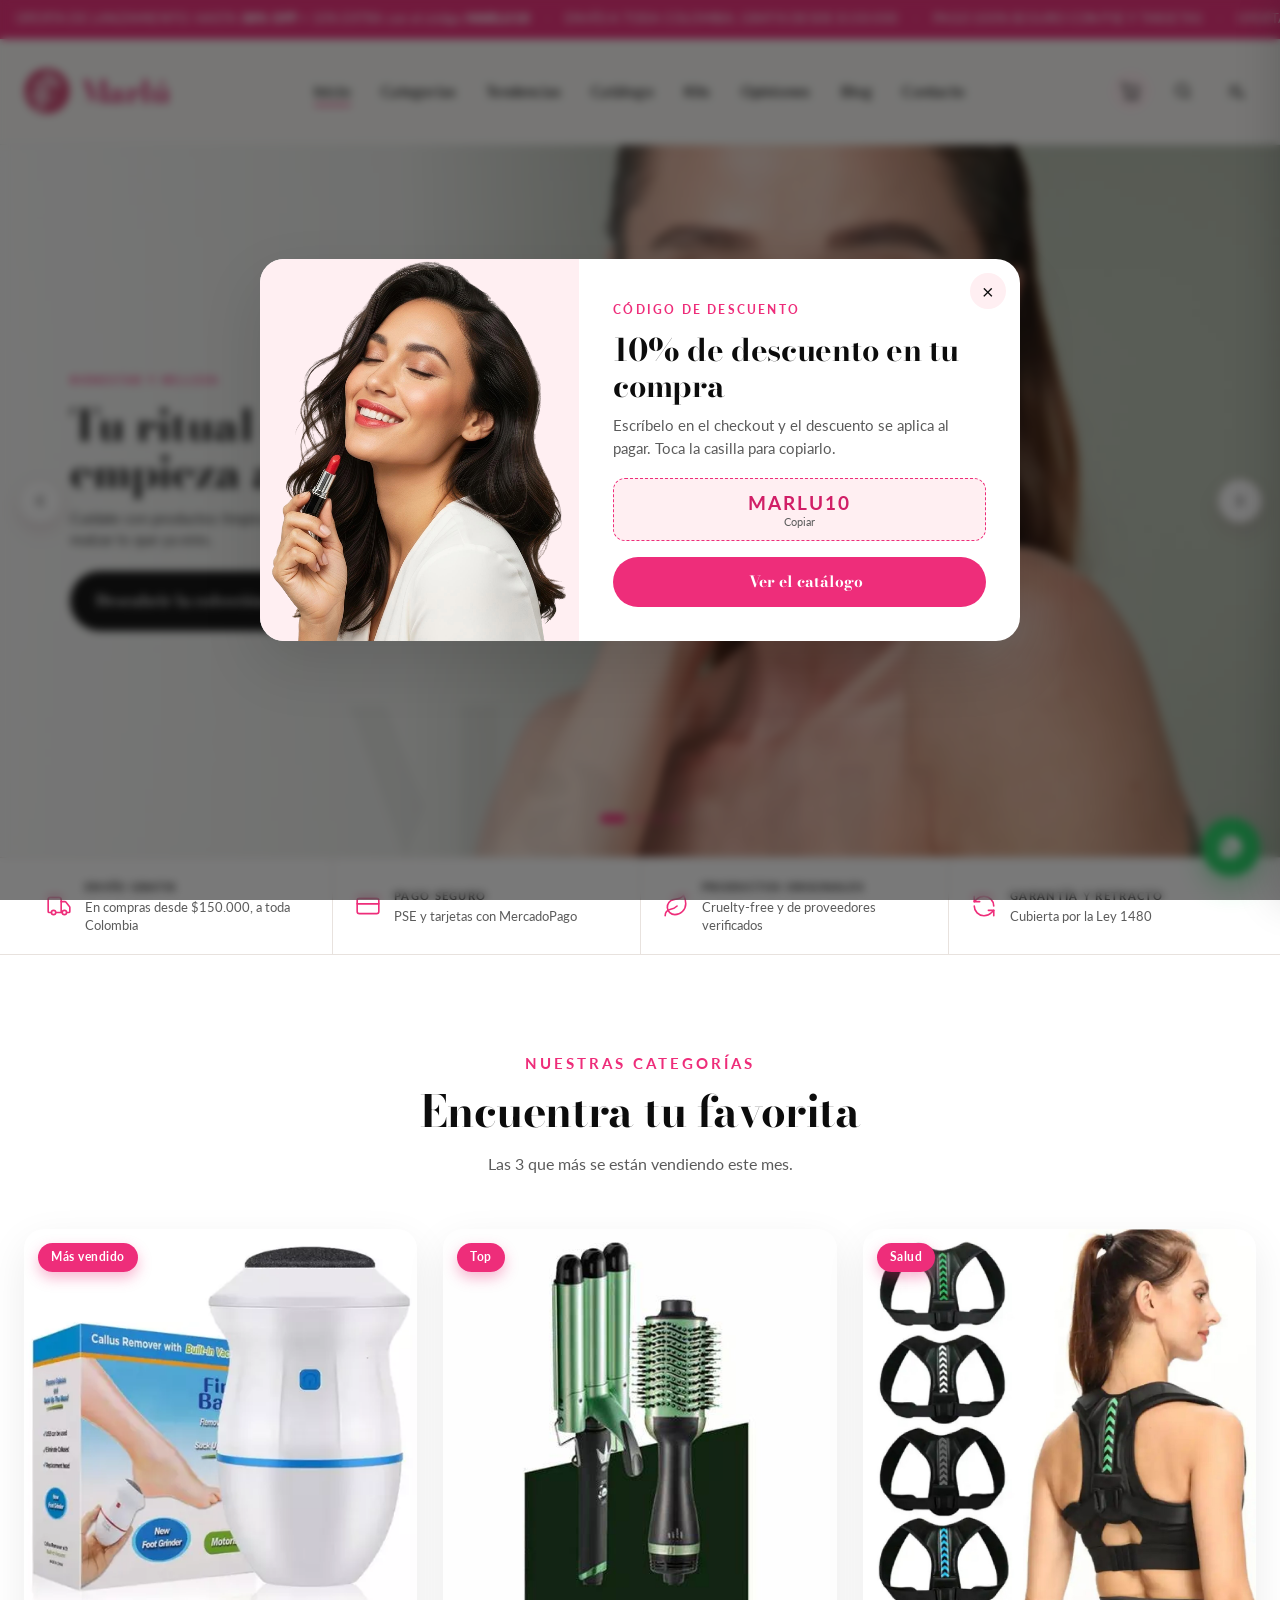
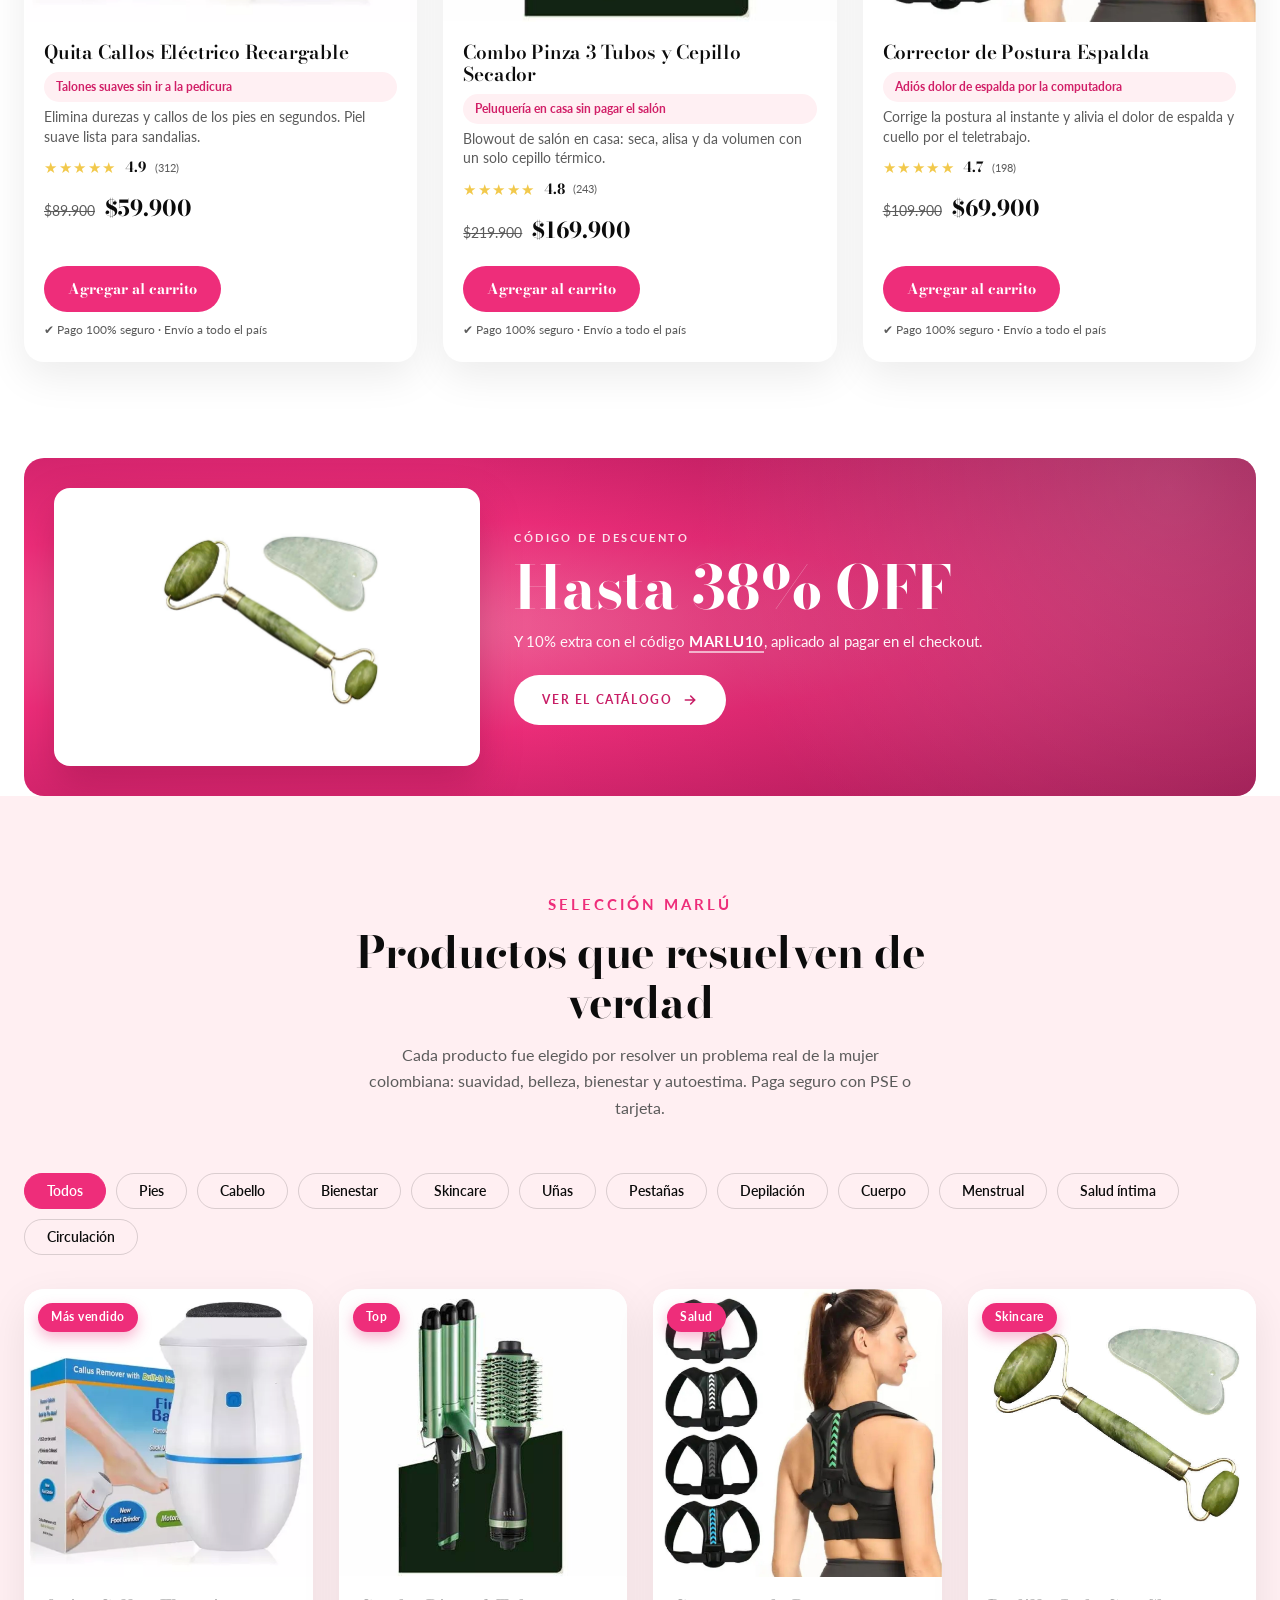
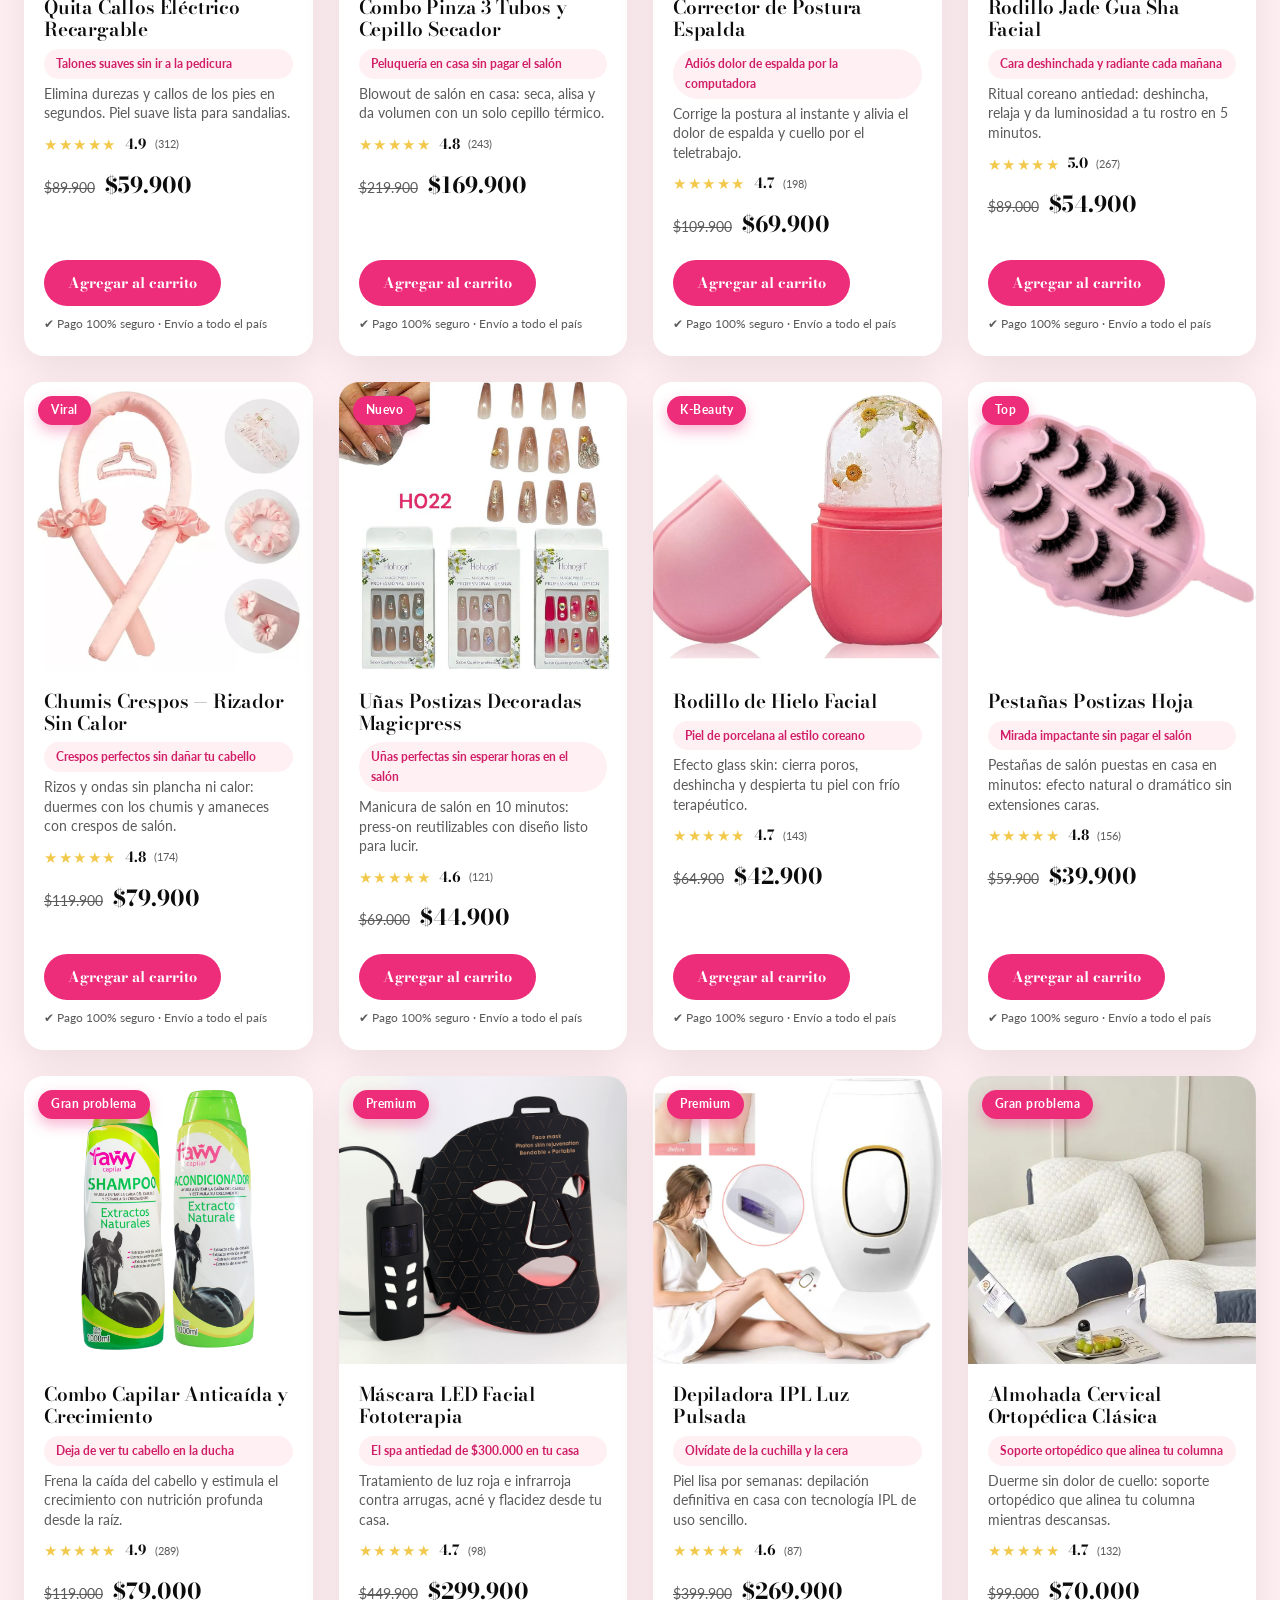
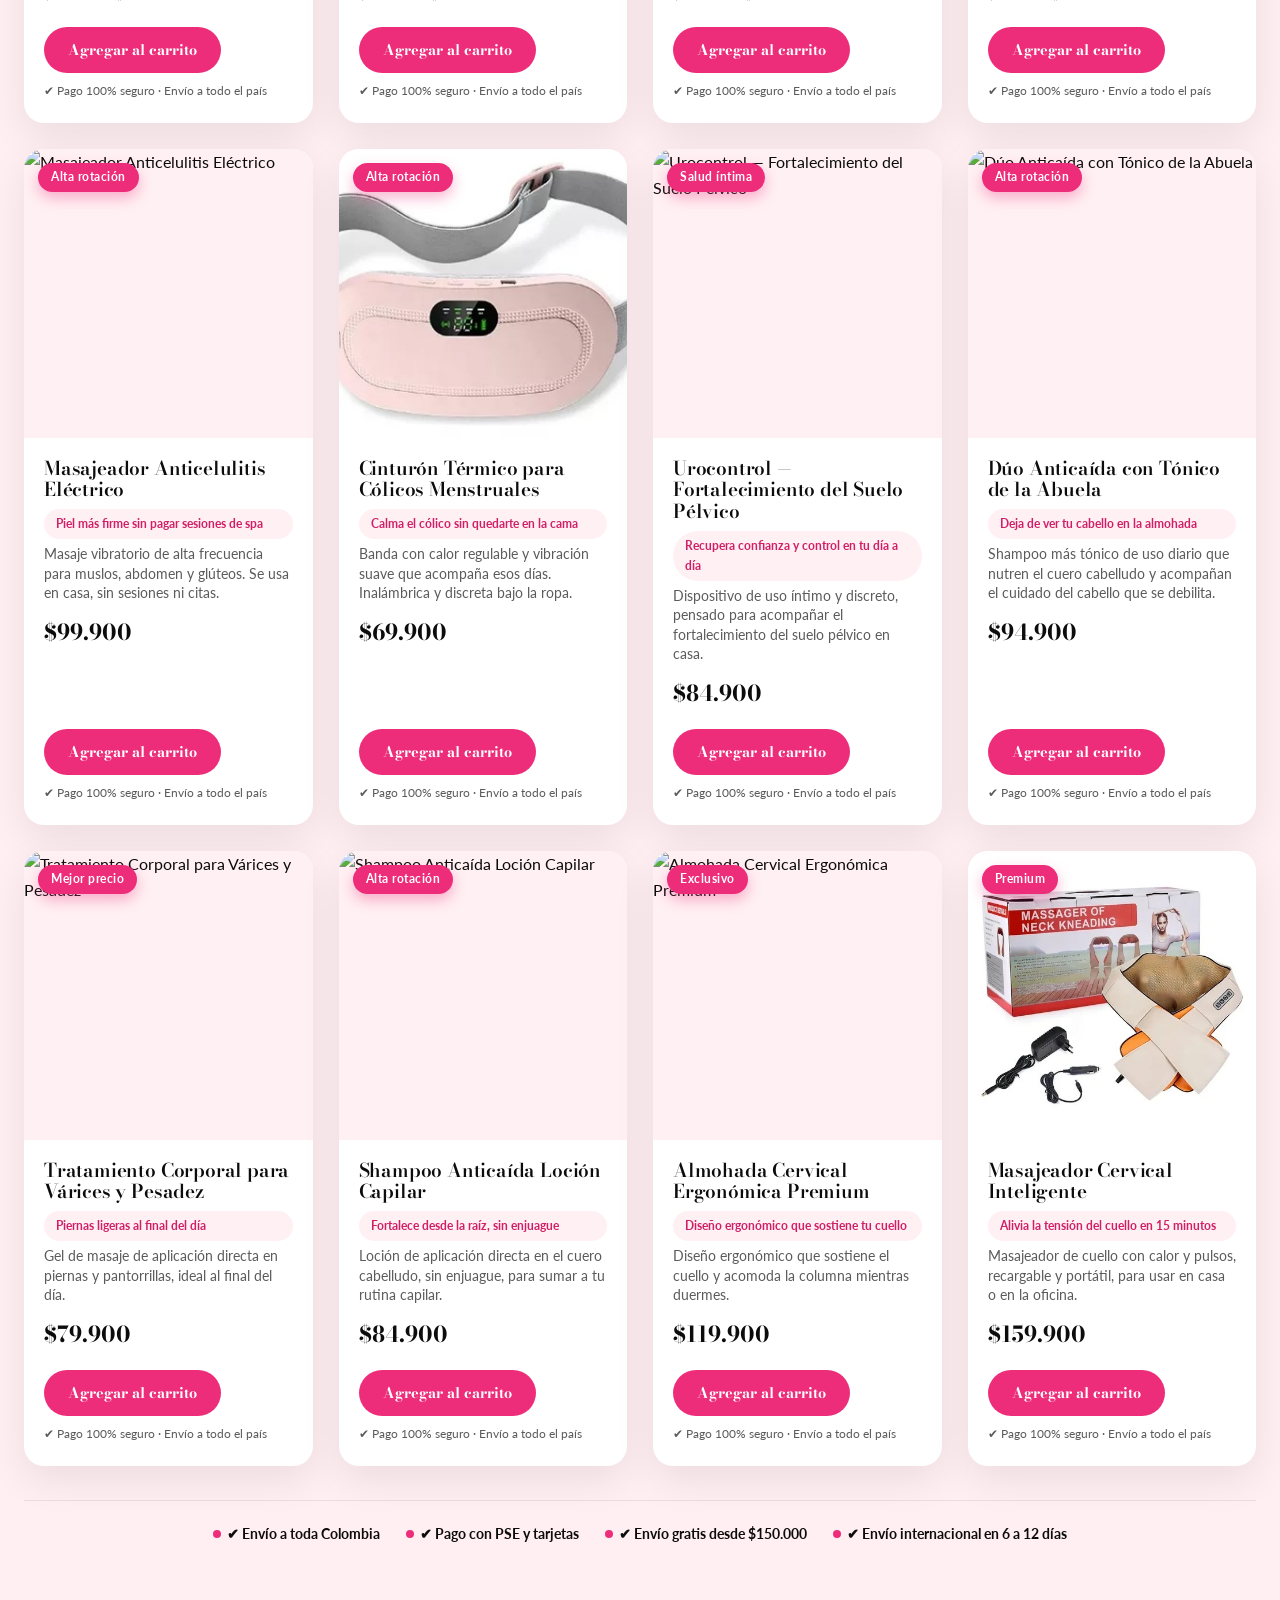
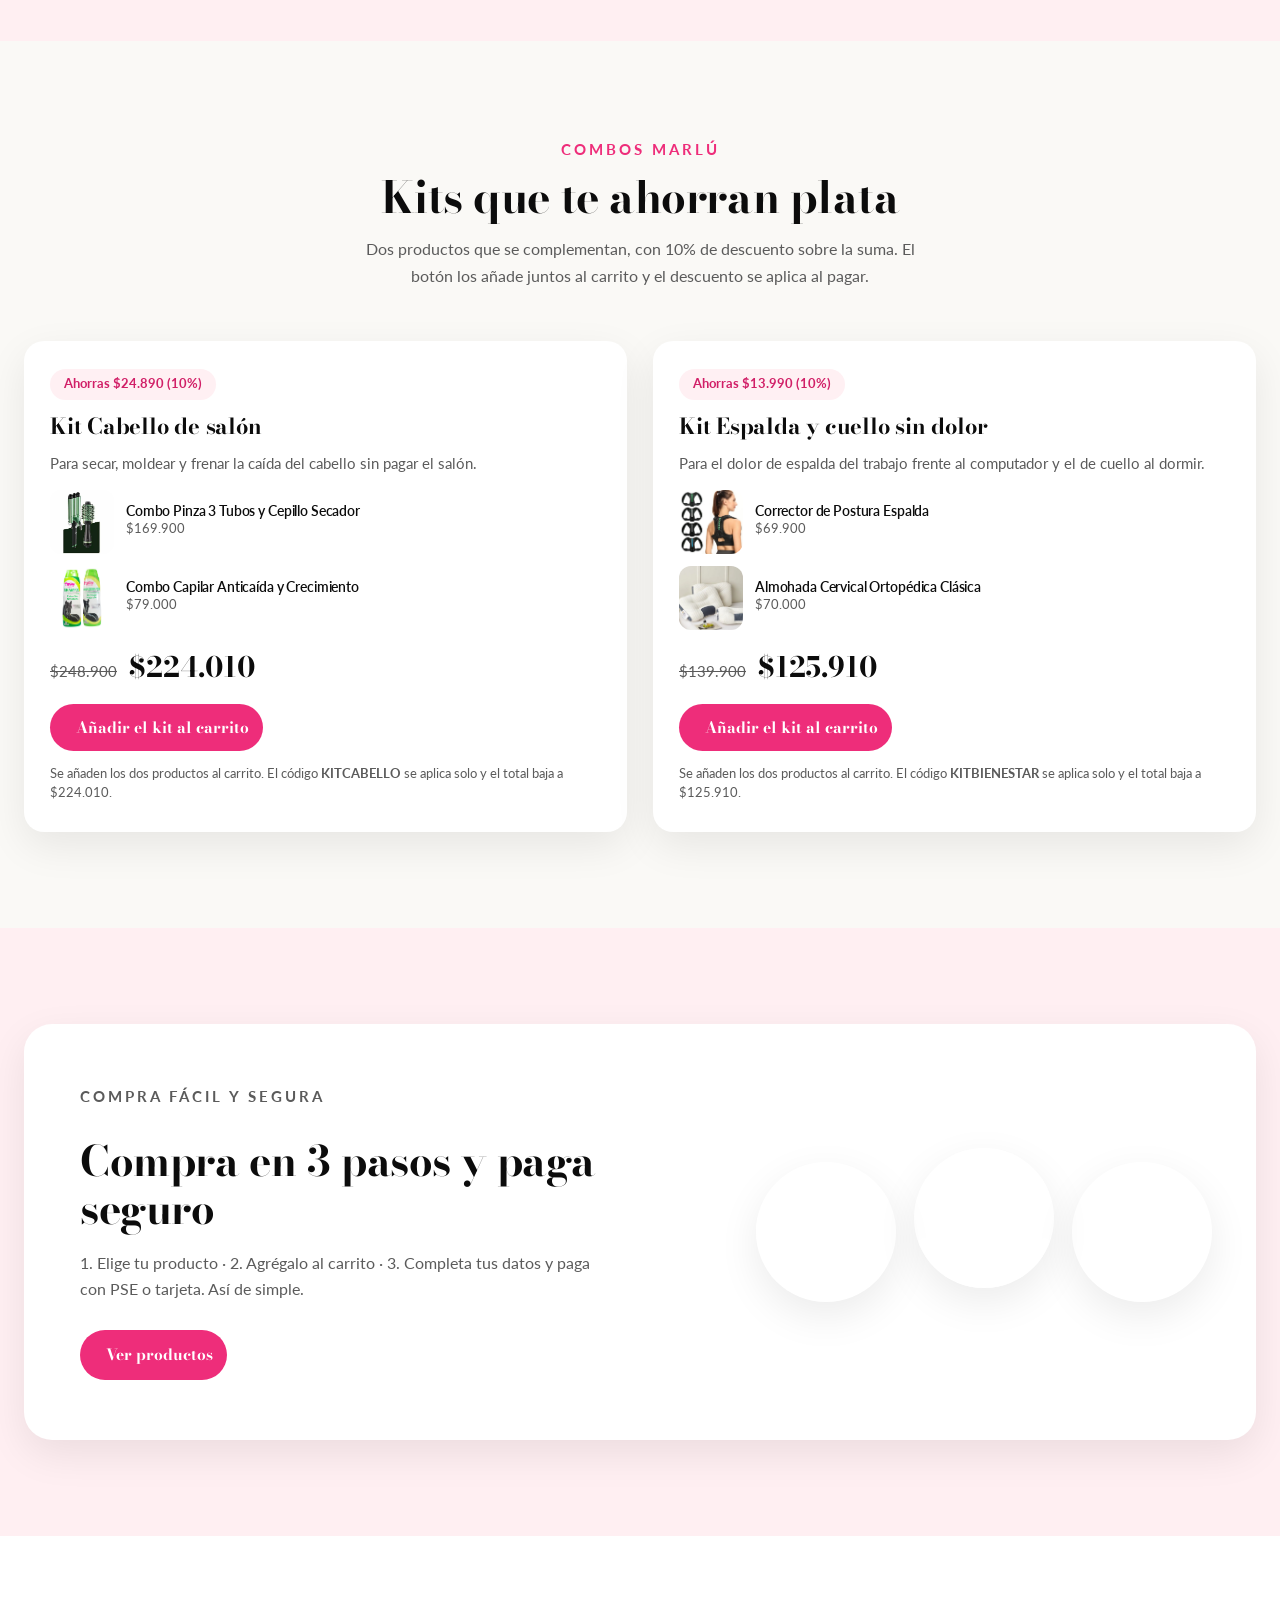
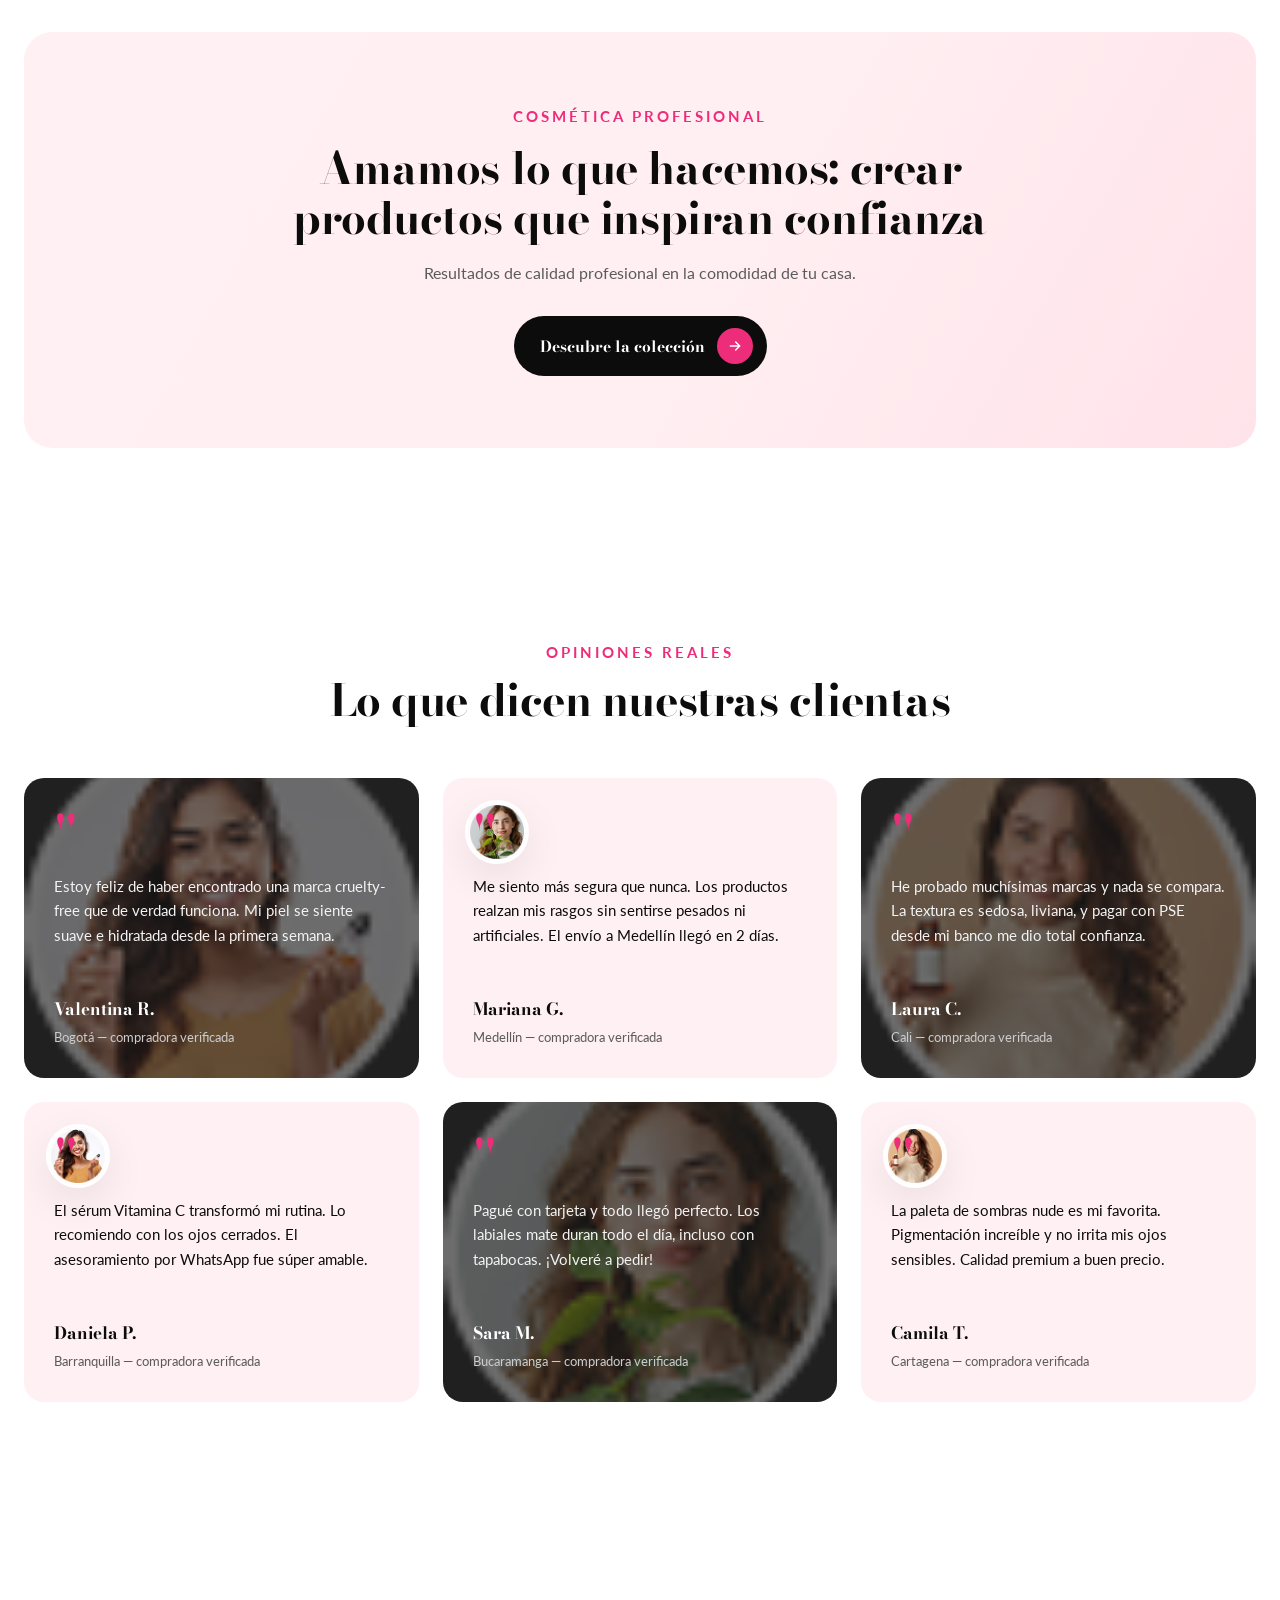
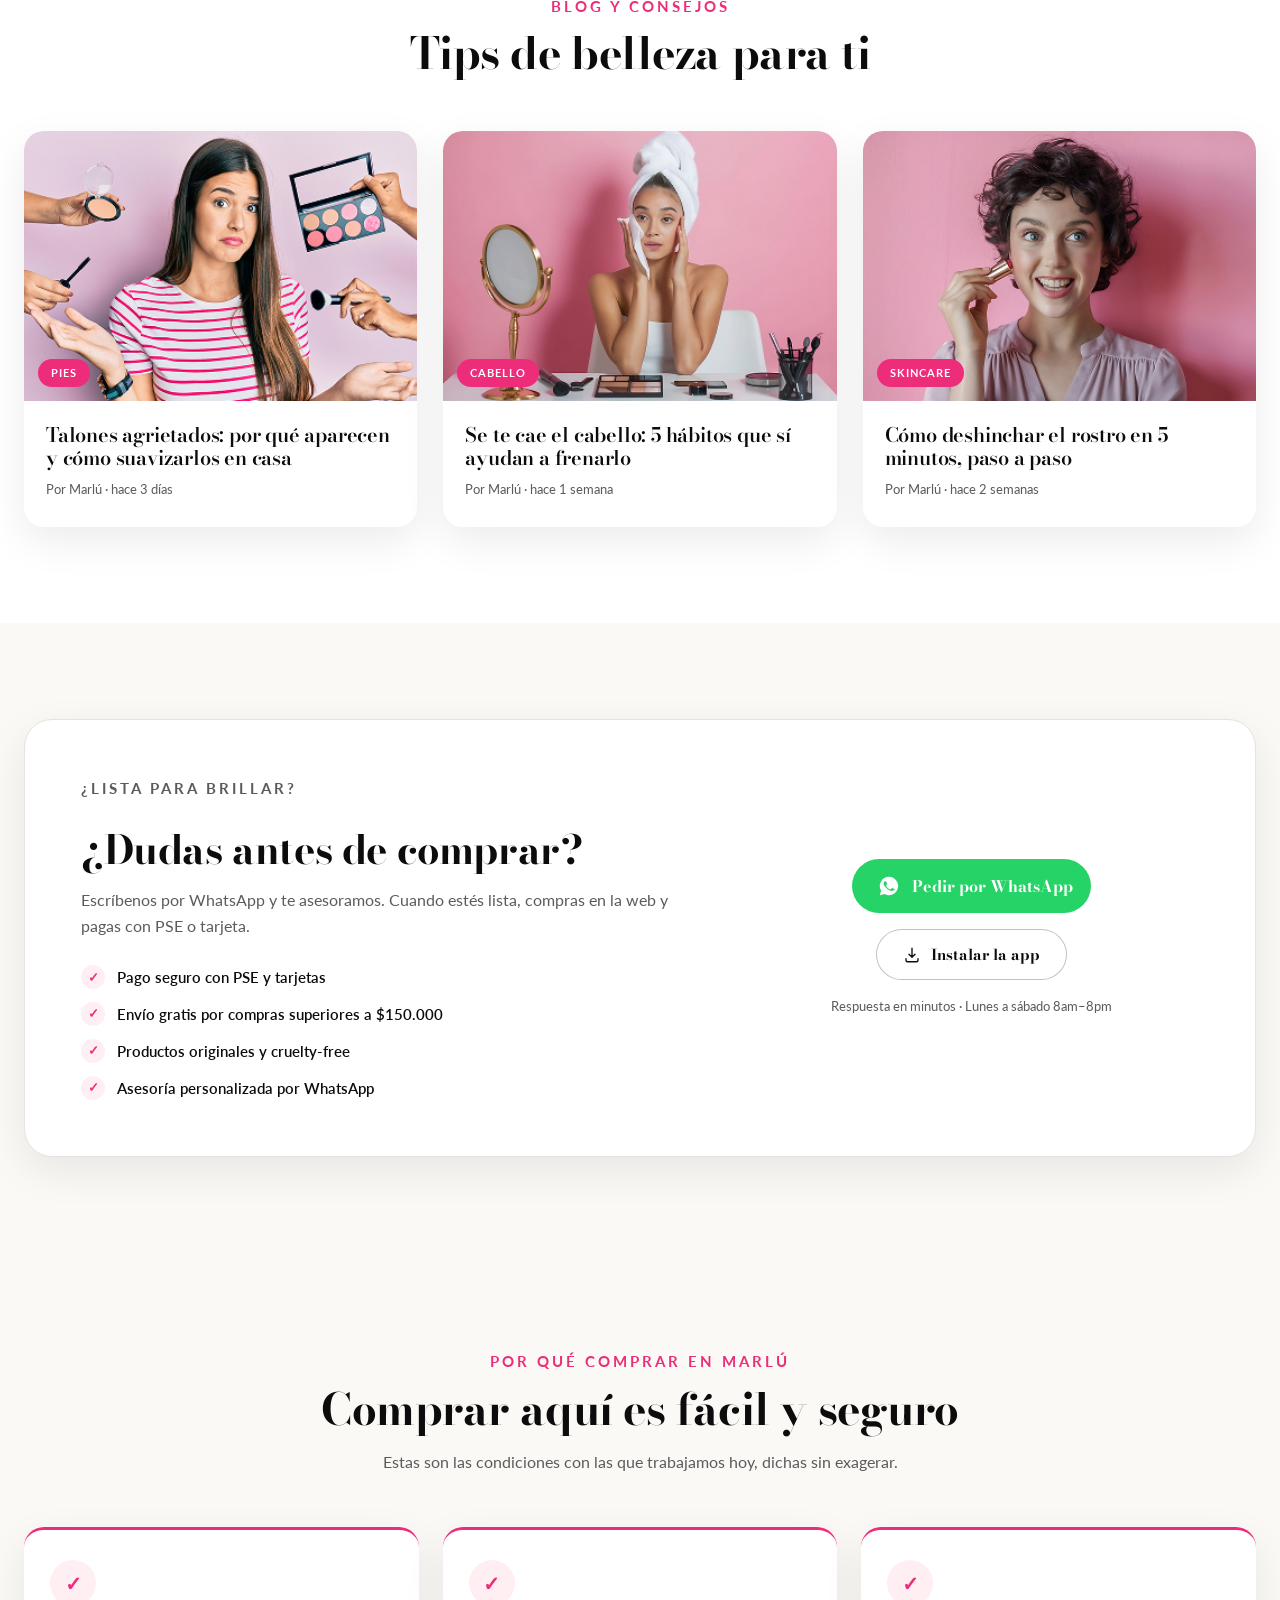
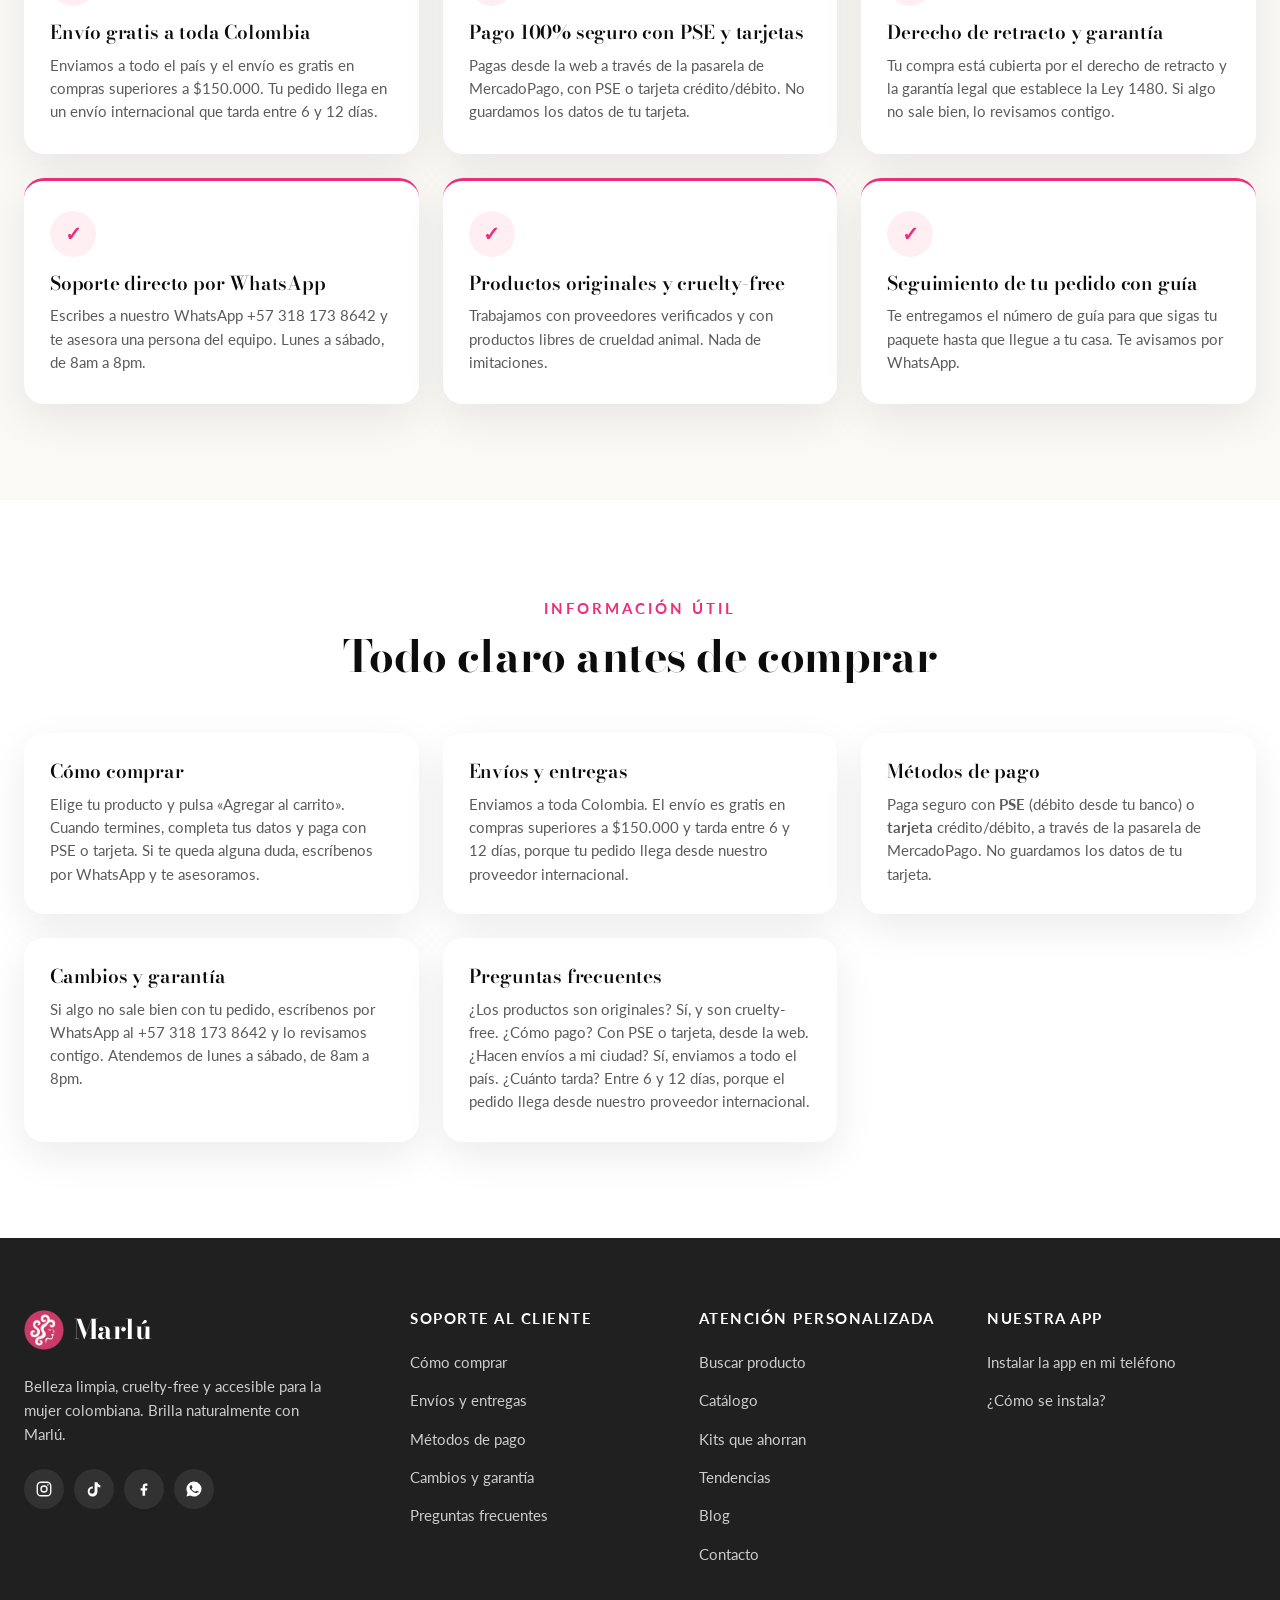
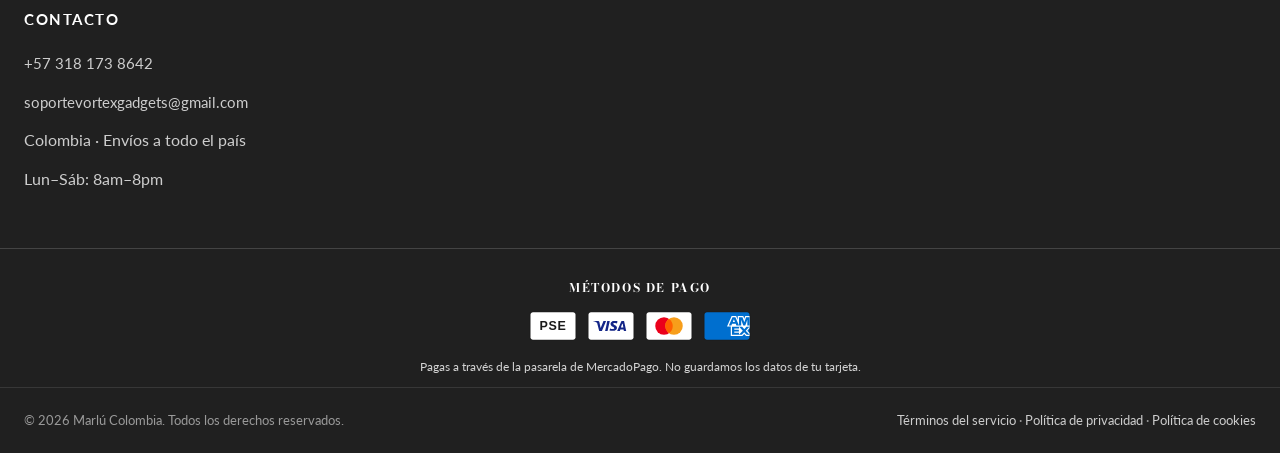
==== commit 29cde77a: "Movil: el menu cerrado ya no asoma, el alto del hero sigue a la lamina visible, cabecera mas compact" ====
--- a/index.html
+++ b/index.html
@@ -318,6 +318,31 @@
     botones.push(b);
   }
 
+  /* ---- El alto de la ventana sigue a la lámina que se ve ----
+     En un carrusel flex todas las láminas se estiran al alto de la más
+     alta. En el móvil eso dejaba la lámina del video con ~570 px de hueco
+     blanco debajo. En pantallas pequeñas cada lámina conserva su alto y la
+     ventana se ajusta a la que está a la vista. En escritorio no se toca
+     nada: allí la lámina del video se estira a propósito, porque ocupa
+     toda la sección. */
+  var mqEstrecho = window.matchMedia('(max-width: 900px)');
+  var ventanaCarr = track.parentNode;
+
+  function ajustarAlto() {
+    if (!ventanaCarr) return;
+    if (!mqEstrecho.matches) {
+      ventanaCarr.style.height = '';
+      return;
+    }
+    var alto = Math.round(laminas[actual].getBoundingClientRect().height);
+    if (alto > 40) ventanaCarr.style.height = alto + 'px';
+  }
+
+  window.addEventListener('resize', ajustarAlto);
+  window.addEventListener('load', ajustarAlto);
+  if (mqEstrecho.addEventListener) mqEstrecho.addEventListener('change', ajustarAlto);
+  ajustarAlto();
+
   /* Decide cómo se pasa a la siguiente lámina */
   function programar() {
     if (reloj) { clearInterval(reloj); reloj = null; }
@@ -358,6 +383,7 @@
     videos.forEach(function (v) { if (v !== activo) v.pause(); });
     /* Al volver a su lámina, el video se reproduce otra vez desde el inicio */
     if (activo && activo.ended) { try { activo.currentTime = 0; } catch (e) {} }
+    ajustarAlto();
     programar();
   }
 
--- a/css/style.css
+++ b/css/style.css
@@ -56,9 +56,8 @@
 }
 h1, h2, h3, h4 {
   font-family: var(--serif);
-  /* 600 mejor que 700: con un contraste tan alto, el peso grueso
-     engorda los trazos finos y el titular pierde la elegancia. */
-  font-weight: 600;
+  /* 700 a petición del dueño: con 600 se veía fino. */
+  font-weight: 700;
   line-height: 1.15;
   letter-spacing: -0.01em;
   color: var(--ink);
@@ -83,7 +82,7 @@
 .brand-texto {
   font-family: var(--serif);
   font-size: 31px;
-  font-weight: 600;
+  font-weight: 700;
   line-height: 1;
   letter-spacing: -0.6px;
   color: var(--accent-dark);
@@ -159,7 +158,7 @@
   background: var(--accent);
   display: inline-flex; align-items: center; gap: 12px;
   border-radius: 90px; padding: 12px 14px 12px 26px;
-  font-family: var(--serif); font-size: 15.5px; font-weight: 600;
+  font-family: var(--serif); font-size: 15.5px; font-weight: 700;
   color: #fff; transition: transform 0.25s ease, box-shadow 0.25s ease, background 0.25s ease;
   white-space: nowrap;
 }
@@ -186,7 +185,7 @@
 .install-app-btn {
   display: inline-flex; align-items: center; gap: 10px;
   border-radius: 90px; padding: 13px 26px;
-  font-family: var(--serif); font-size: 15px; font-weight: 600;
+  font-family: var(--serif); font-size: 15px; font-weight: 700;
   color: var(--ink);
   border: 1.5px solid rgba(12,12,12,0.25);
   background: var(--white);
@@ -847,6 +846,11 @@
   .brand { margin-inline: auto; order: 1; }
   .nav-toggle { order: 0; }
   .header-actions { order: 2; }
+  /* En el móvil conviven el menú, la insignia, el nombre y tres iconos.
+     Con el nombre a 31 px no cabía: se veía apretado y encimado. */
+  .brand { gap: 8px; }
+  .brand-marca { height: 36px; }
+  .brand-texto { font-size: 24px; letter-spacing: -0.4px; }
   .hero { padding: 56px 0 46px; }
   .hero-card { left: 8px; bottom: 10px; padding: 12px 16px; }
   .hero-card span { display: none; }
@@ -1526,10 +1530,15 @@
   will-change: transform;
 }
 .carrusel-slide {
+  /* width EXPLÍCITO, no solo min-width. Sin él, un elemento flex con
+     `flex: none` toma el ancho de su CONTENIDO, y el video mide 1280 px
+     naturales: en el móvil la lámina se estiraba a 1280 px, el hero
+     quedaba de 1065 px de alto y todo lo demás salía descuadrado. */
+  width: 100%;
   min-width: 100%;
   flex: none;
   /* El relleno que antes tenía .hero-carrusel. Va aquí, y no al final
-     del archivo, para que las media queries de tableta y móvil lo
+     del archivo, para que las media queries de tablet y móvil lo
      puedan sobreescribir. La lámina del video lo anula más abajo. */
   padding: 84px 0 104px;
 }
@@ -2022,7 +2031,7 @@
   padding: 22px 24px;
 }
 .pdp-ficha-titulo {
-  font-family: var(--serif); font-size: 20px; font-weight: 600;
+  font-family: var(--serif); font-size: 20px; font-weight: 700;
   color: var(--ink); margin-bottom: 14px;
 }
 .pdp-ficha-titulo span {
@@ -2084,3 +2093,37 @@
   .pdp-ficha-fila dt { max-width: none; }
   .pdp-ficha-fila dd { text-align: left; }
 }
+
+/* ============================================================
+   ARREGLOS DE MÓVIL Y TABLETA
+   (25-sep-2026)
+   ============================================================ */
+
+/* --- 1. El menú cerrado asomaba como una franja blanca ---
+   Tenía max-height: 0, pero conservaba el relleno de arriba y abajo. Con
+   box-sizing: border-box el relleno se sigue dibujando aunque el alto sea
+   0, así que quedaba una franja de 36 px con "Inicio" asomando debajo de la
+   cabecera. Ahora el relleno solo existe cuando el menú está abierto. */
+@media (max-width: 768px) {
+  .main-nav {
+    padding: 0 24px;
+    visibility: hidden;
+  }
+  .main-nav.open {
+    padding: 16px 24px 24px;
+    visibility: visible;
+  }
+}
+
+/* --- 2. El hueco blanco bajo la lámina corta ---
+   En un carrusel flex todas las láminas se estiran al alto de la más alta.
+   Con align-items: flex-start cada lámina conserva su alto natural y el
+   JavaScript ajusta el alto de la ventana a la lámina que se está viendo. */
+@media (max-width: 900px) {
+  .carrusel-track { align-items: flex-start; }
+  .carrusel-viewport { transition: height .4s ease; }
+
+  /* El hero del móvil no necesita tanto aire como el de escritorio */
+  .carrusel-slide { padding: 38px 0 46px; }
+  .carrusel-slide--video { padding: 30px 0 34px; }
+}
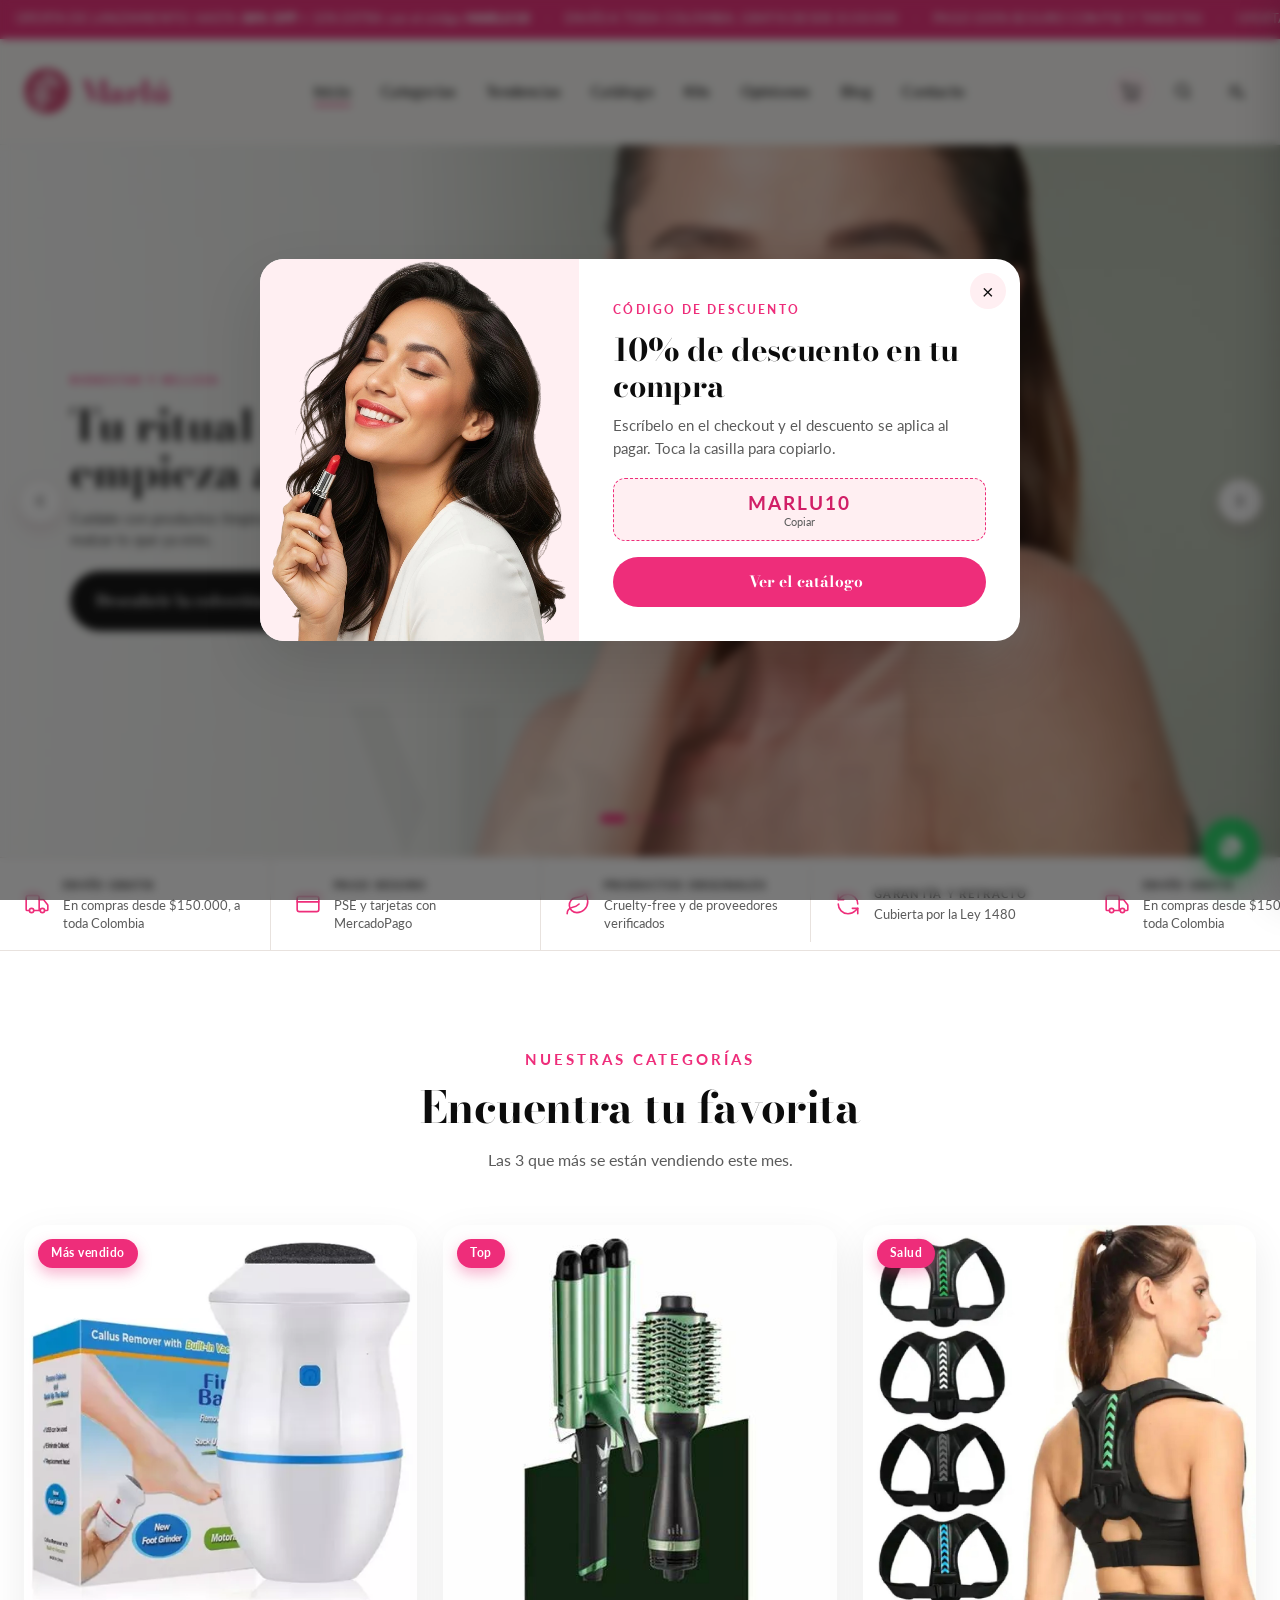
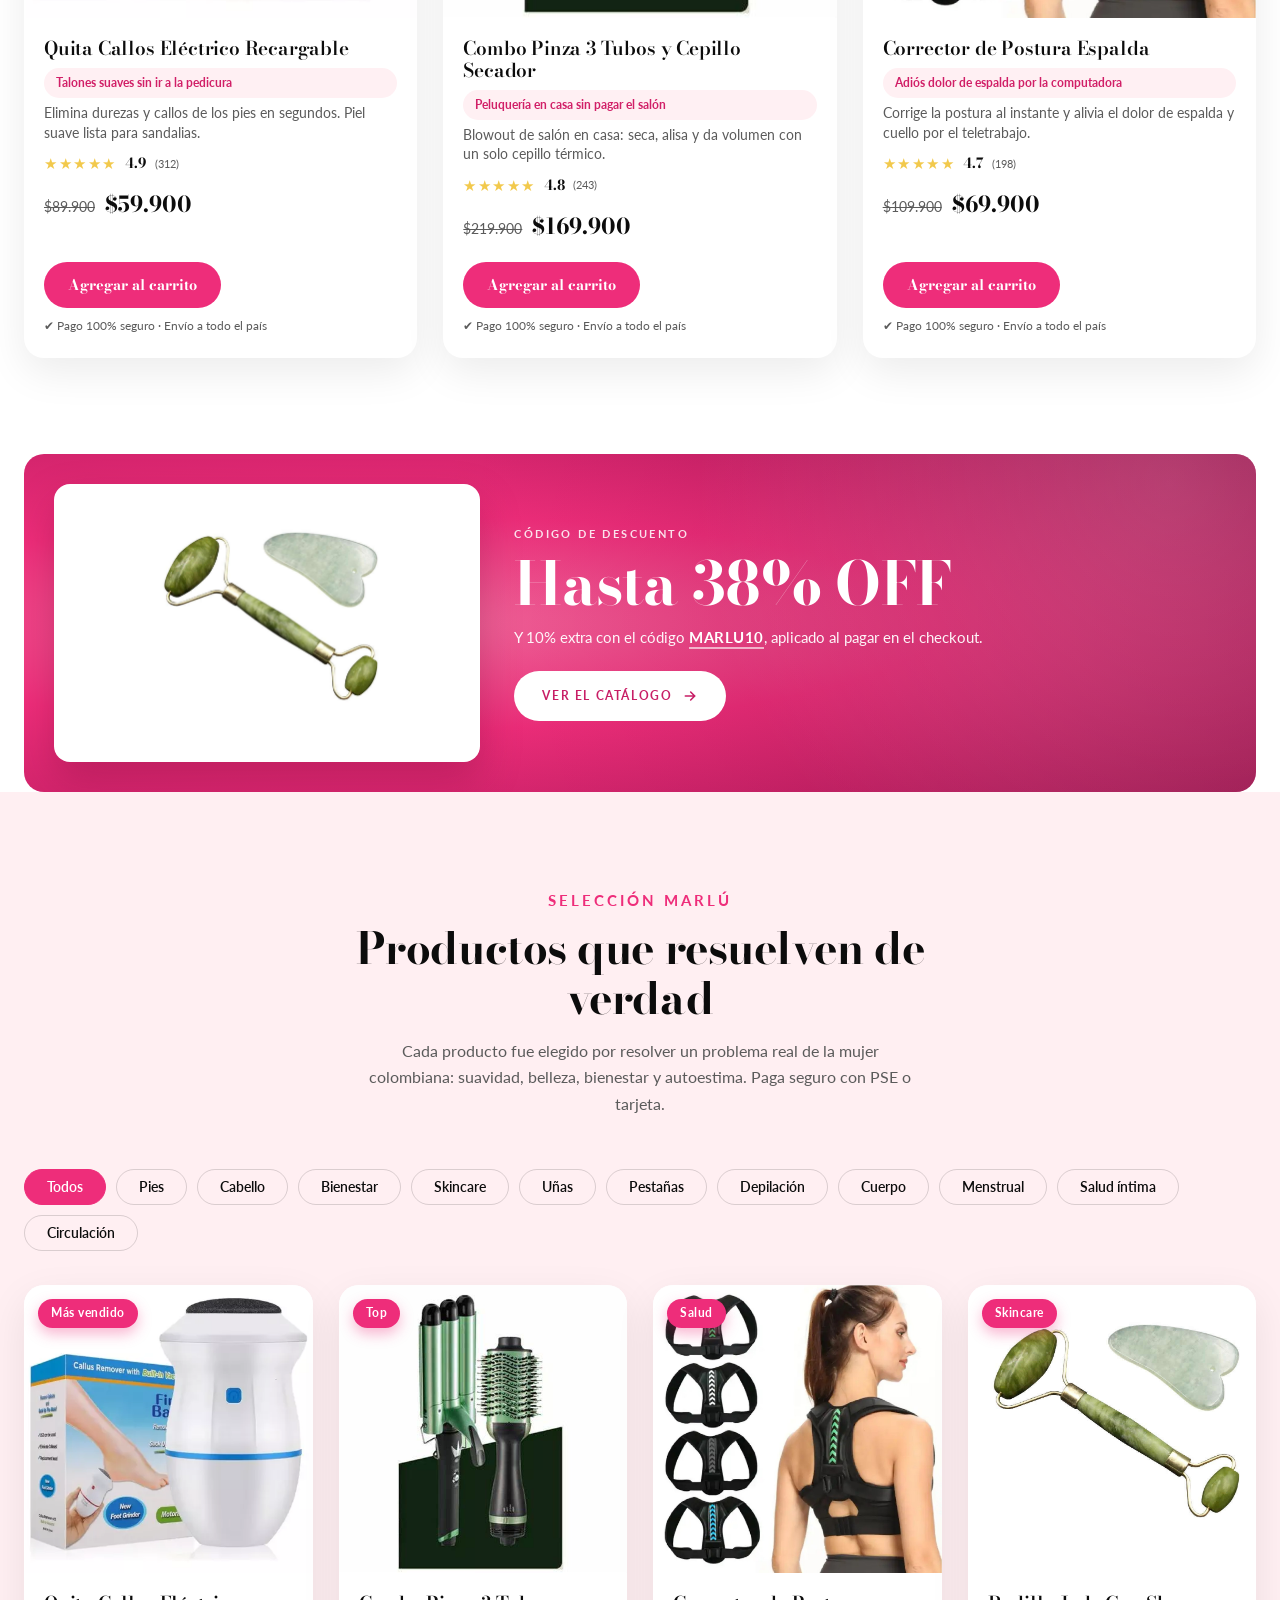
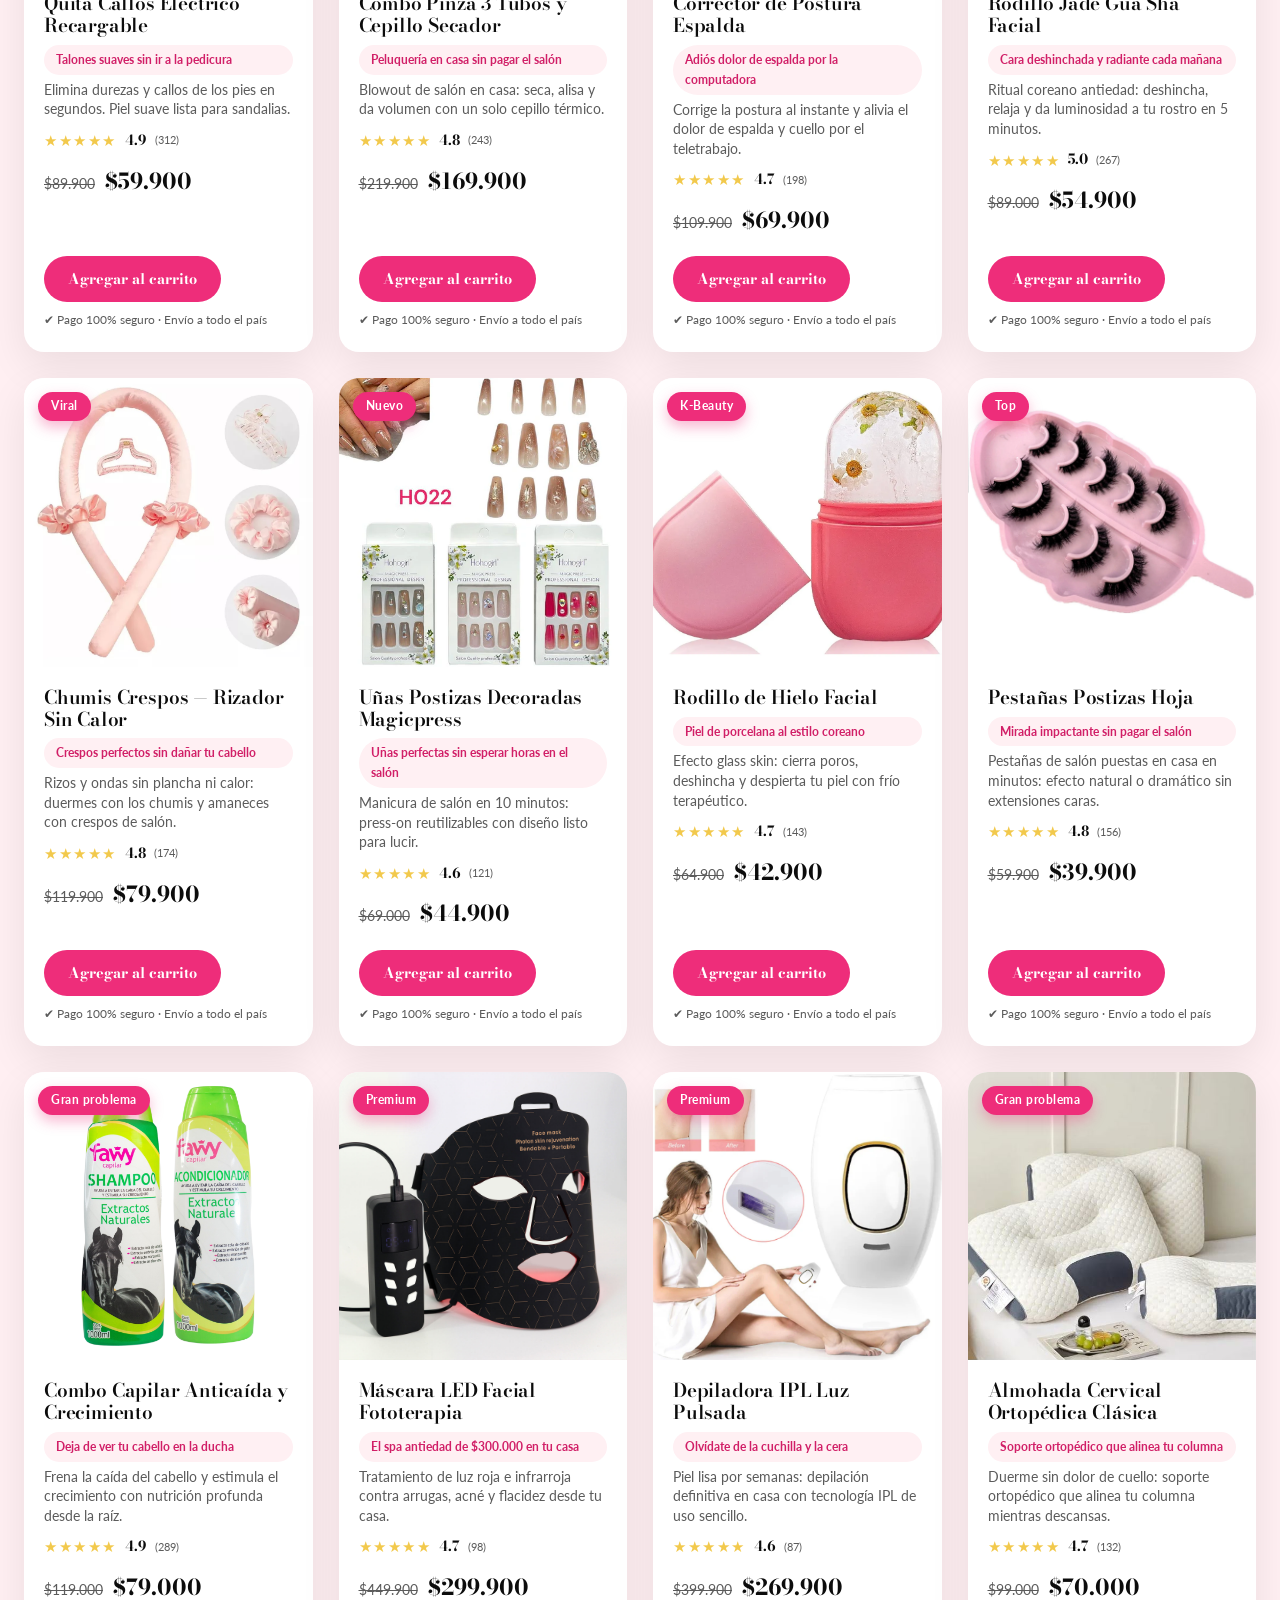
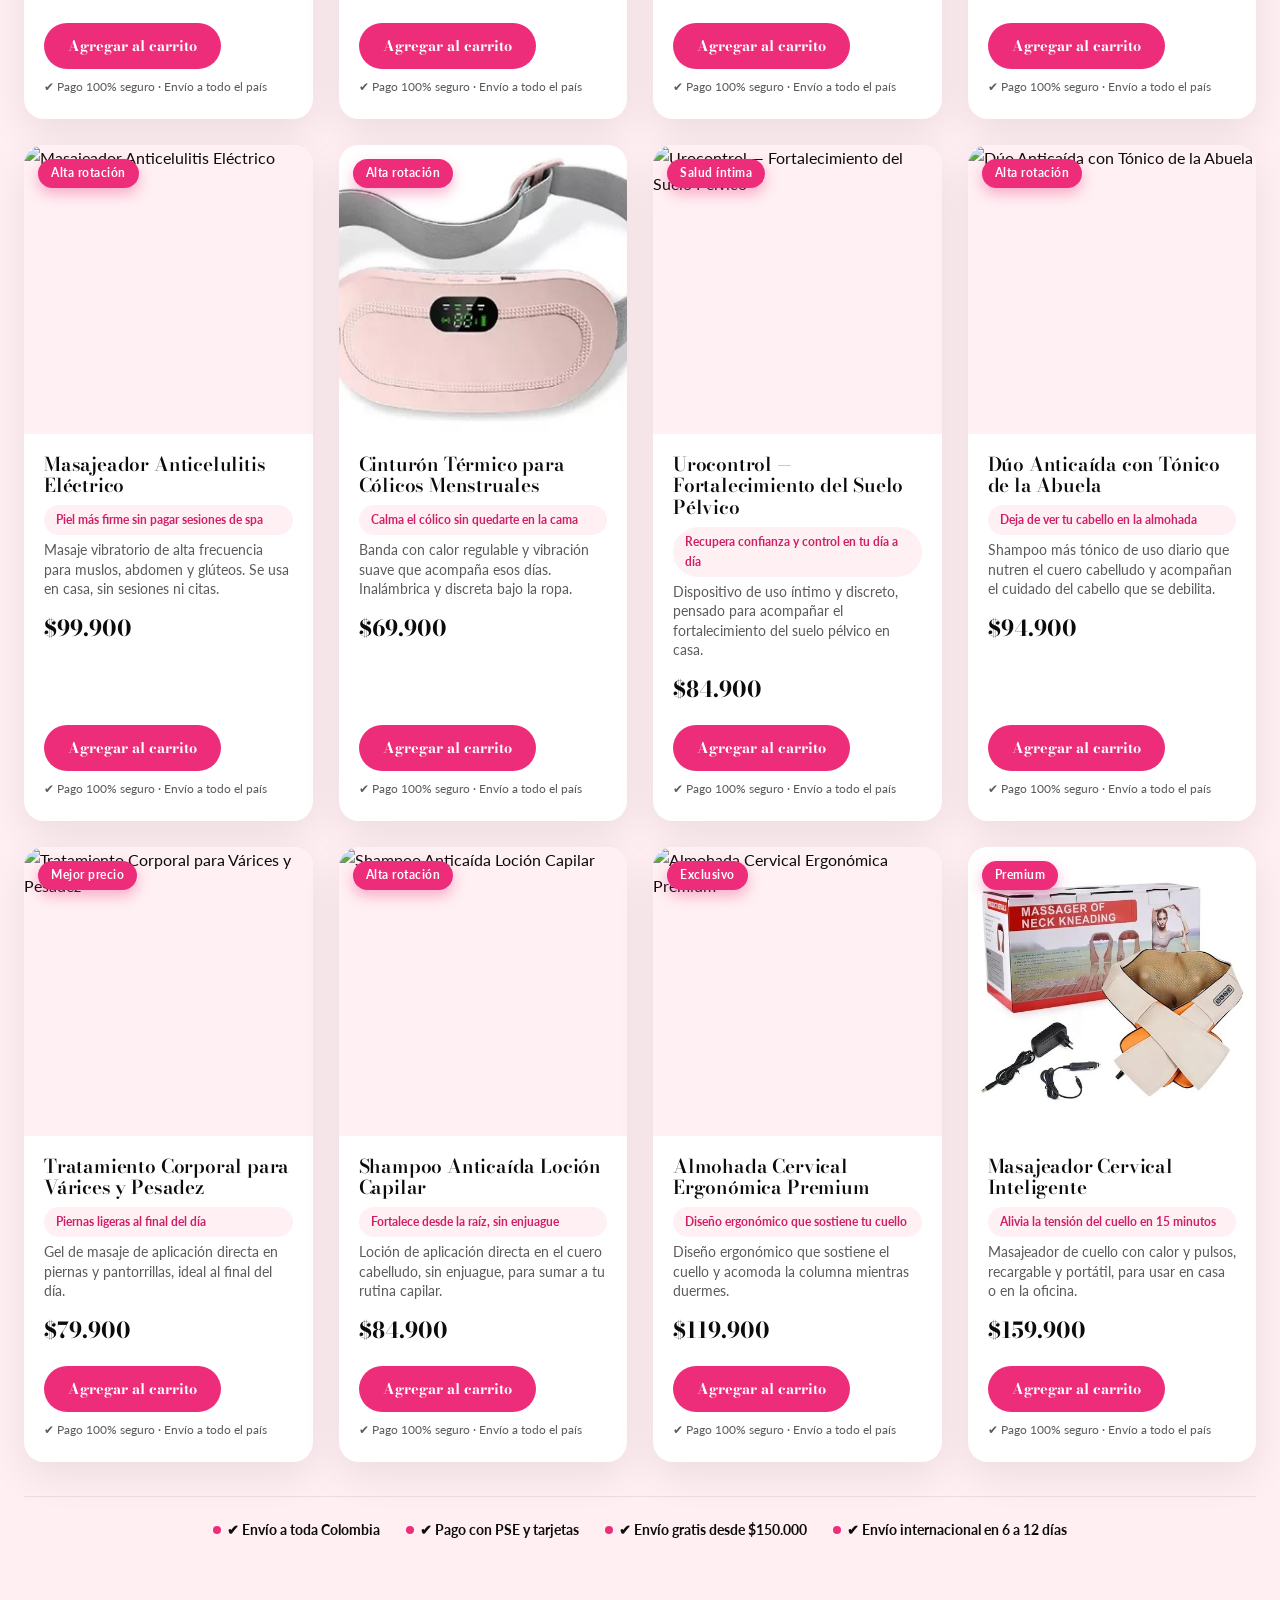
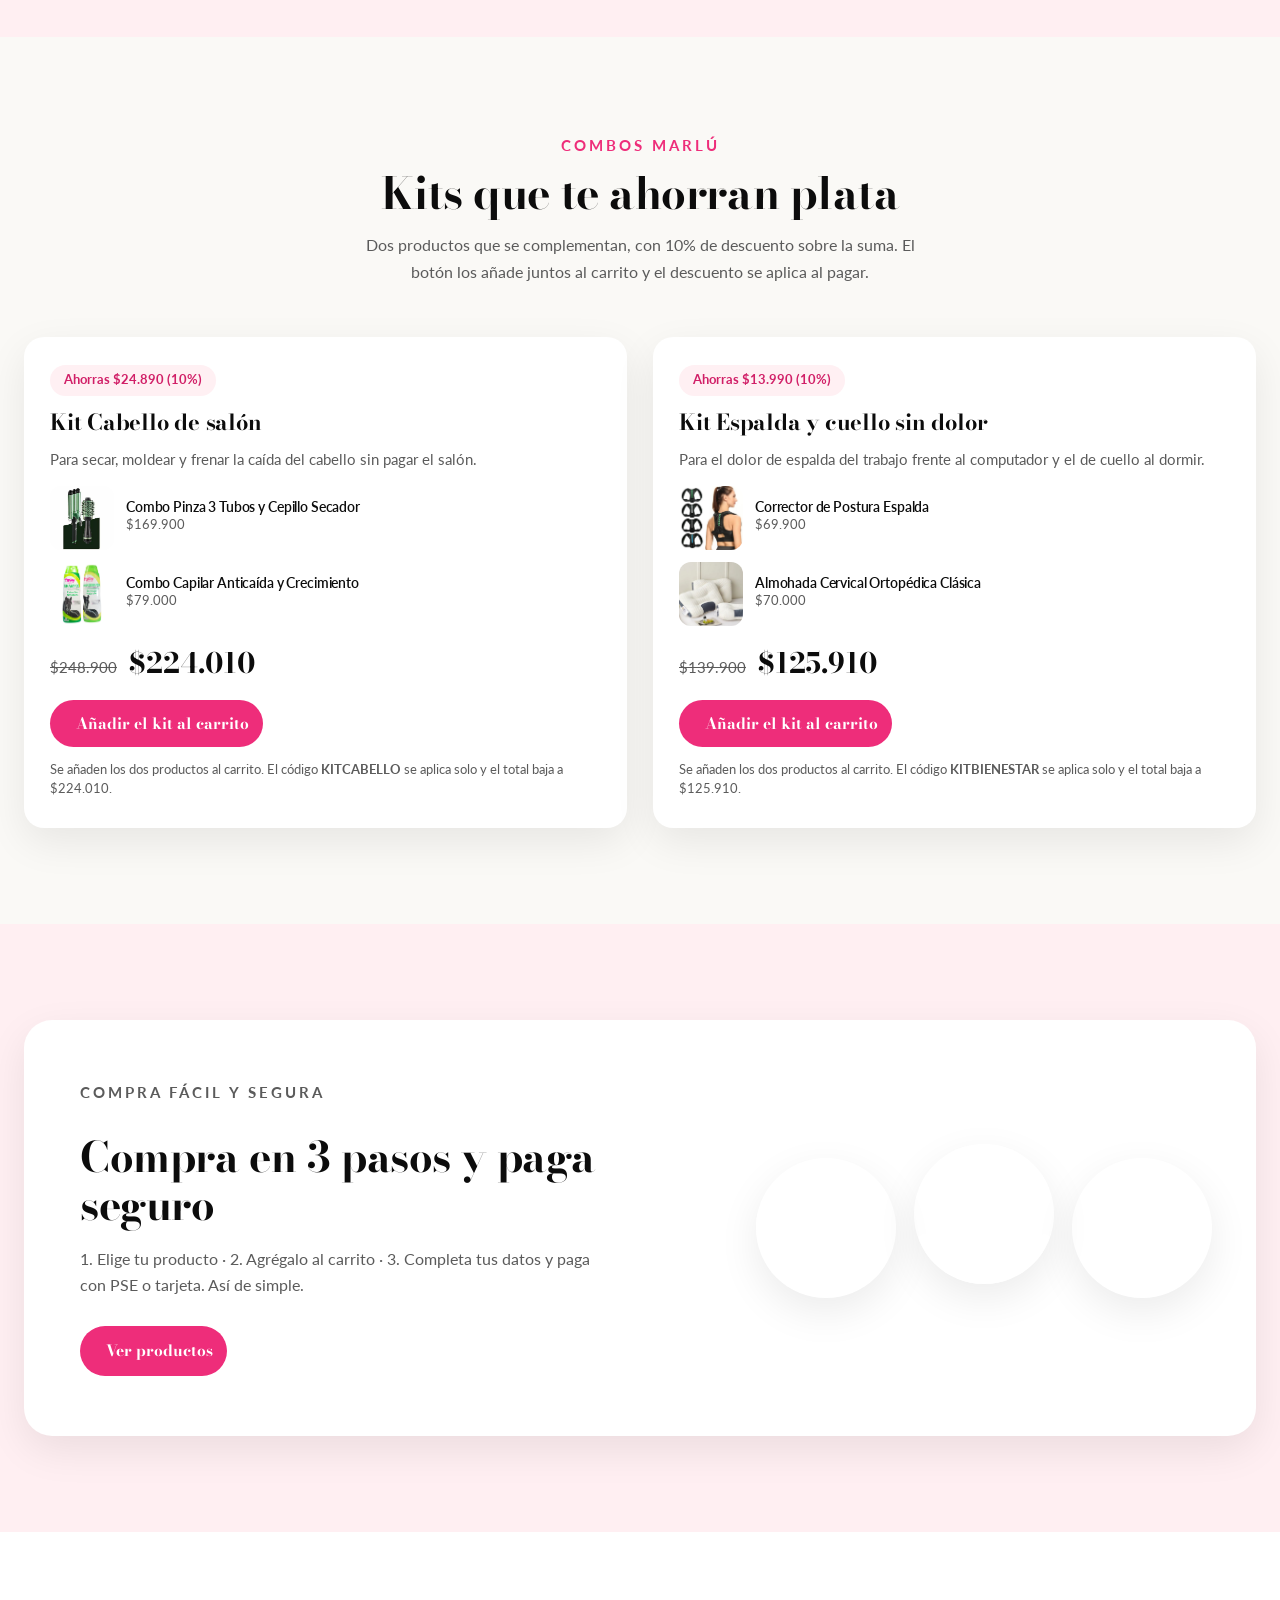
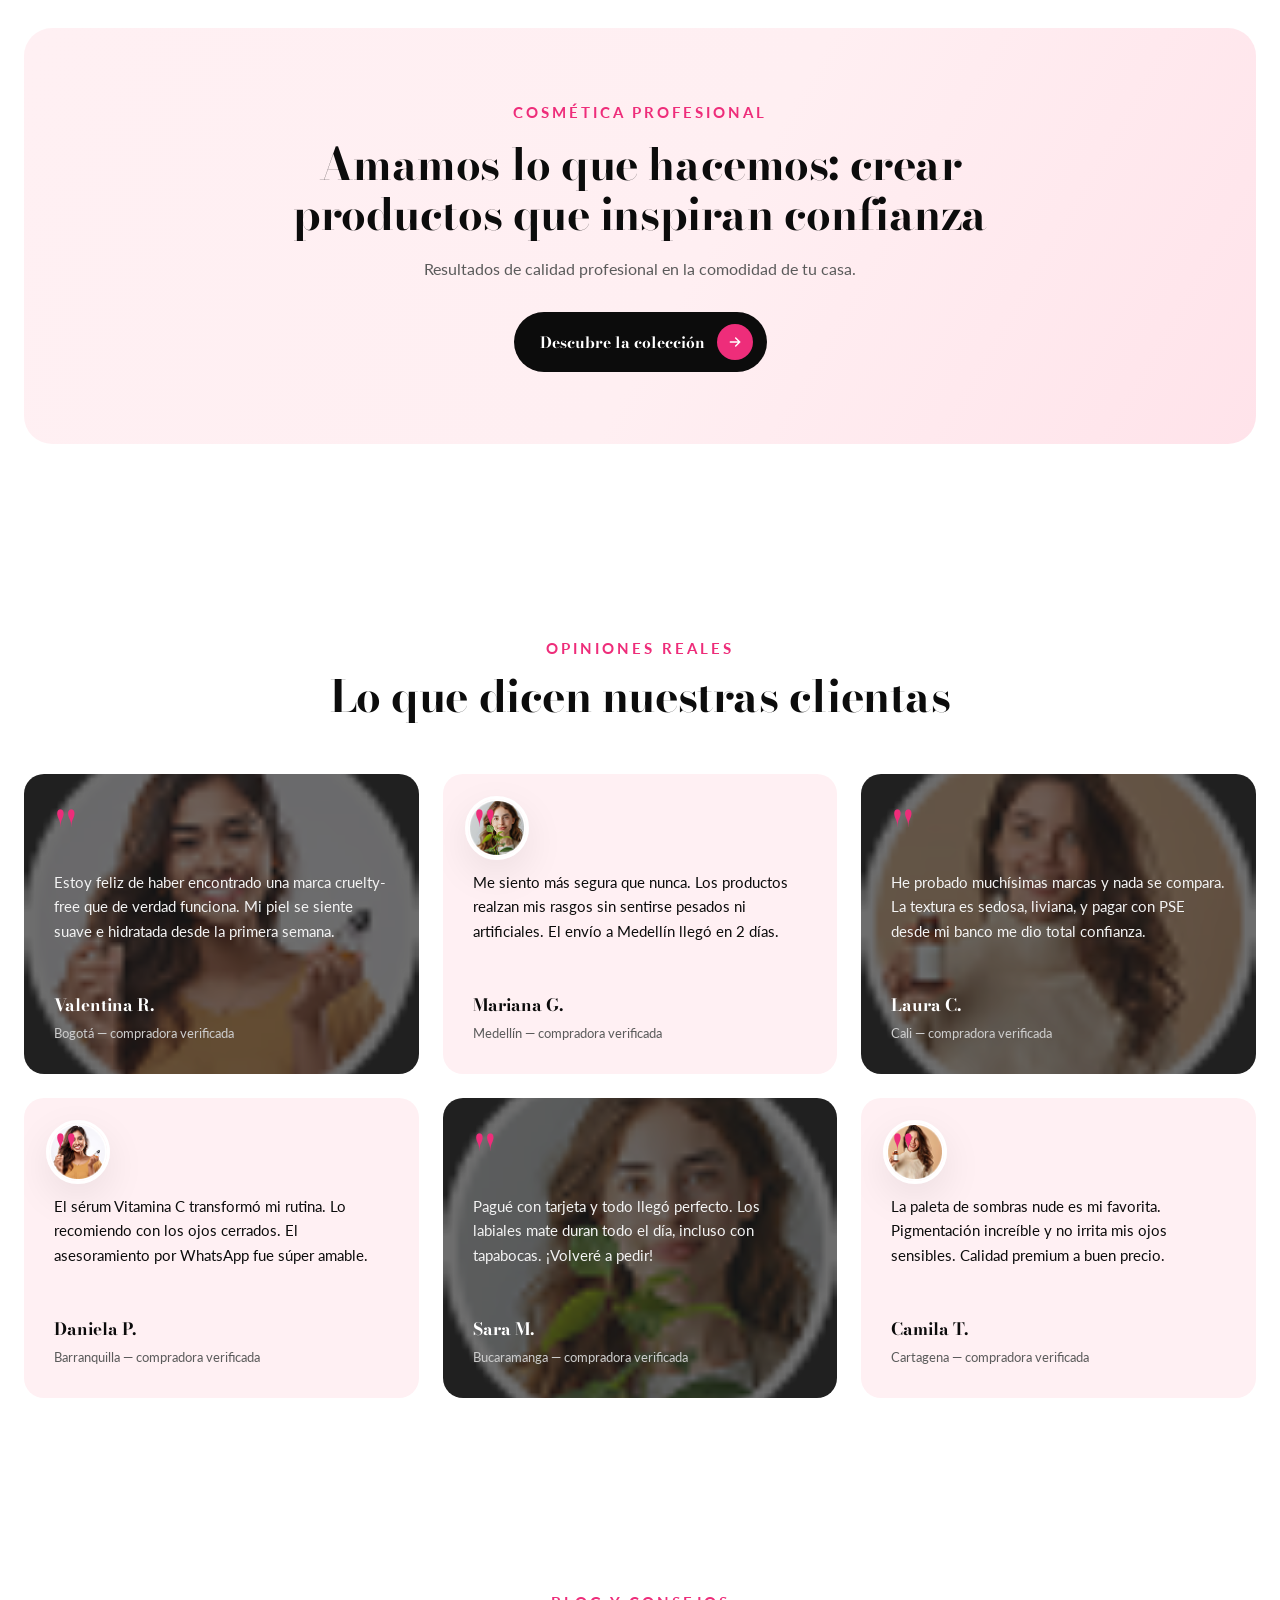
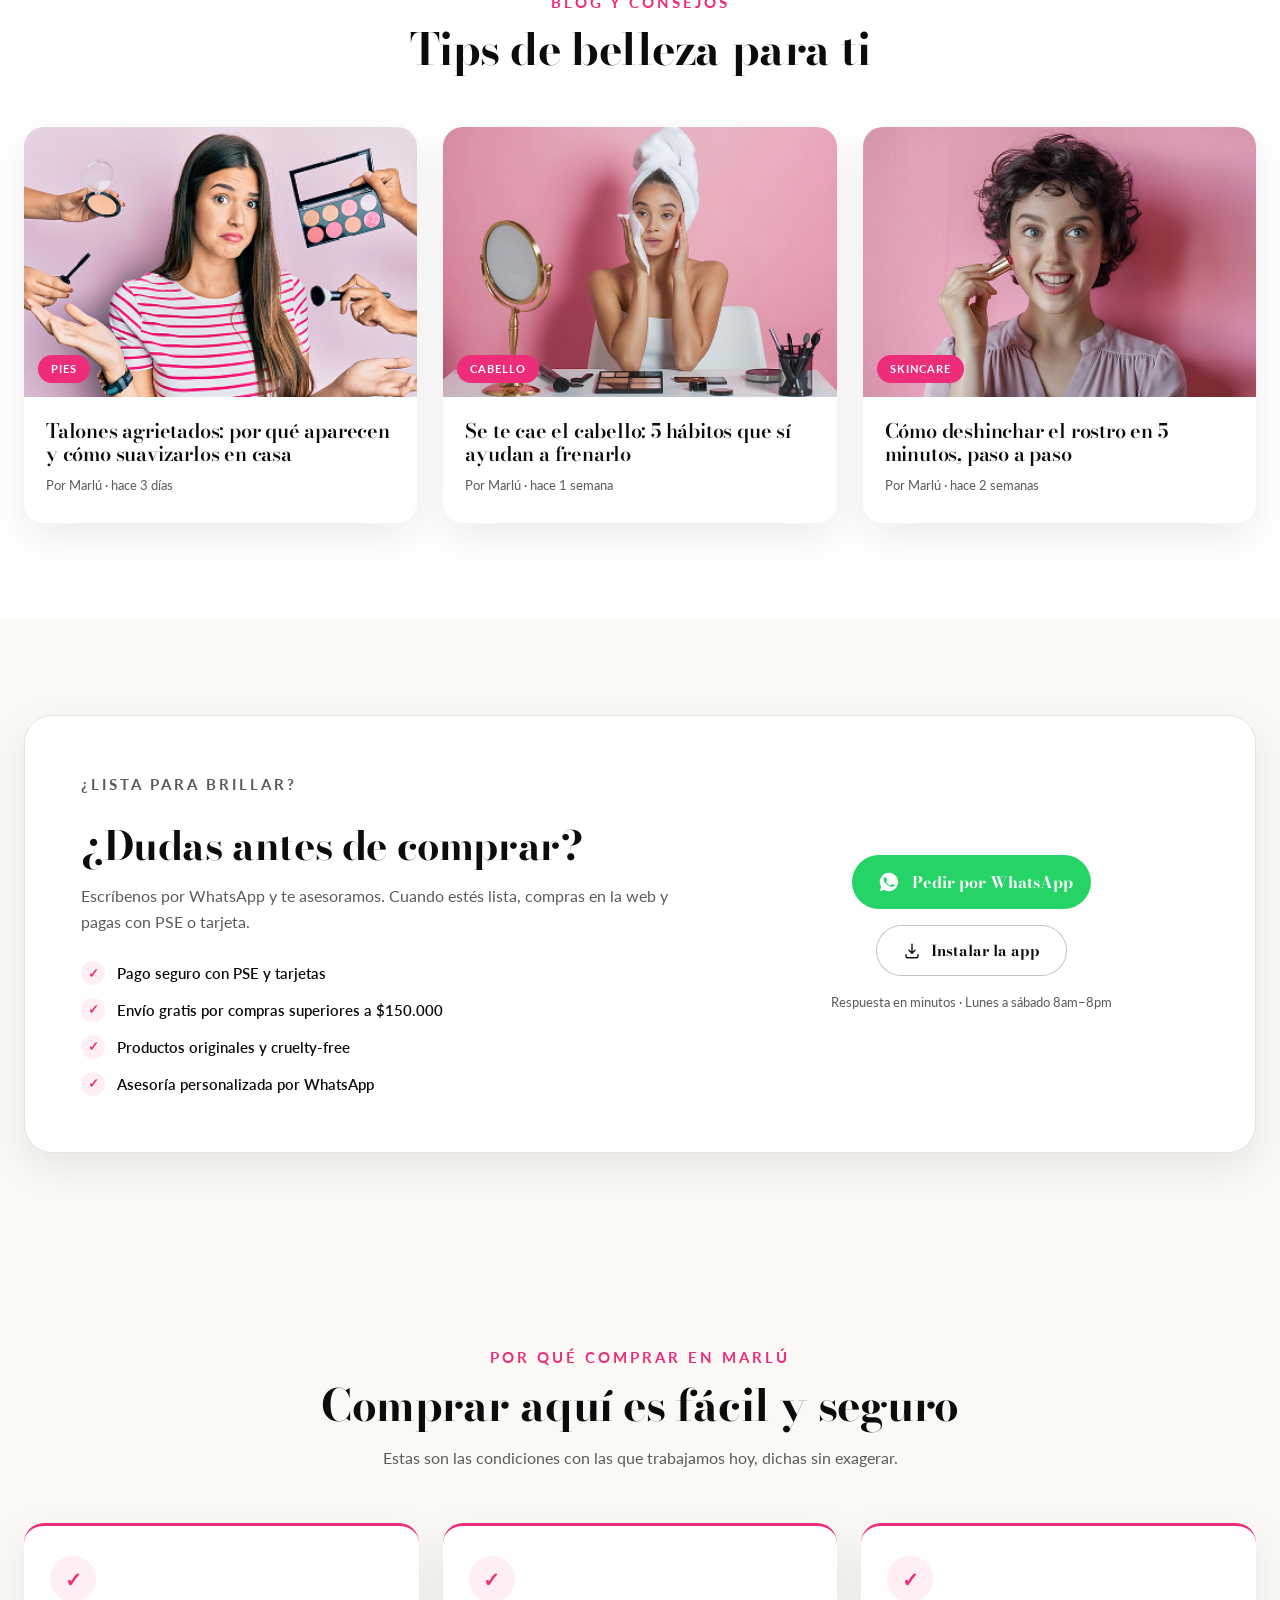
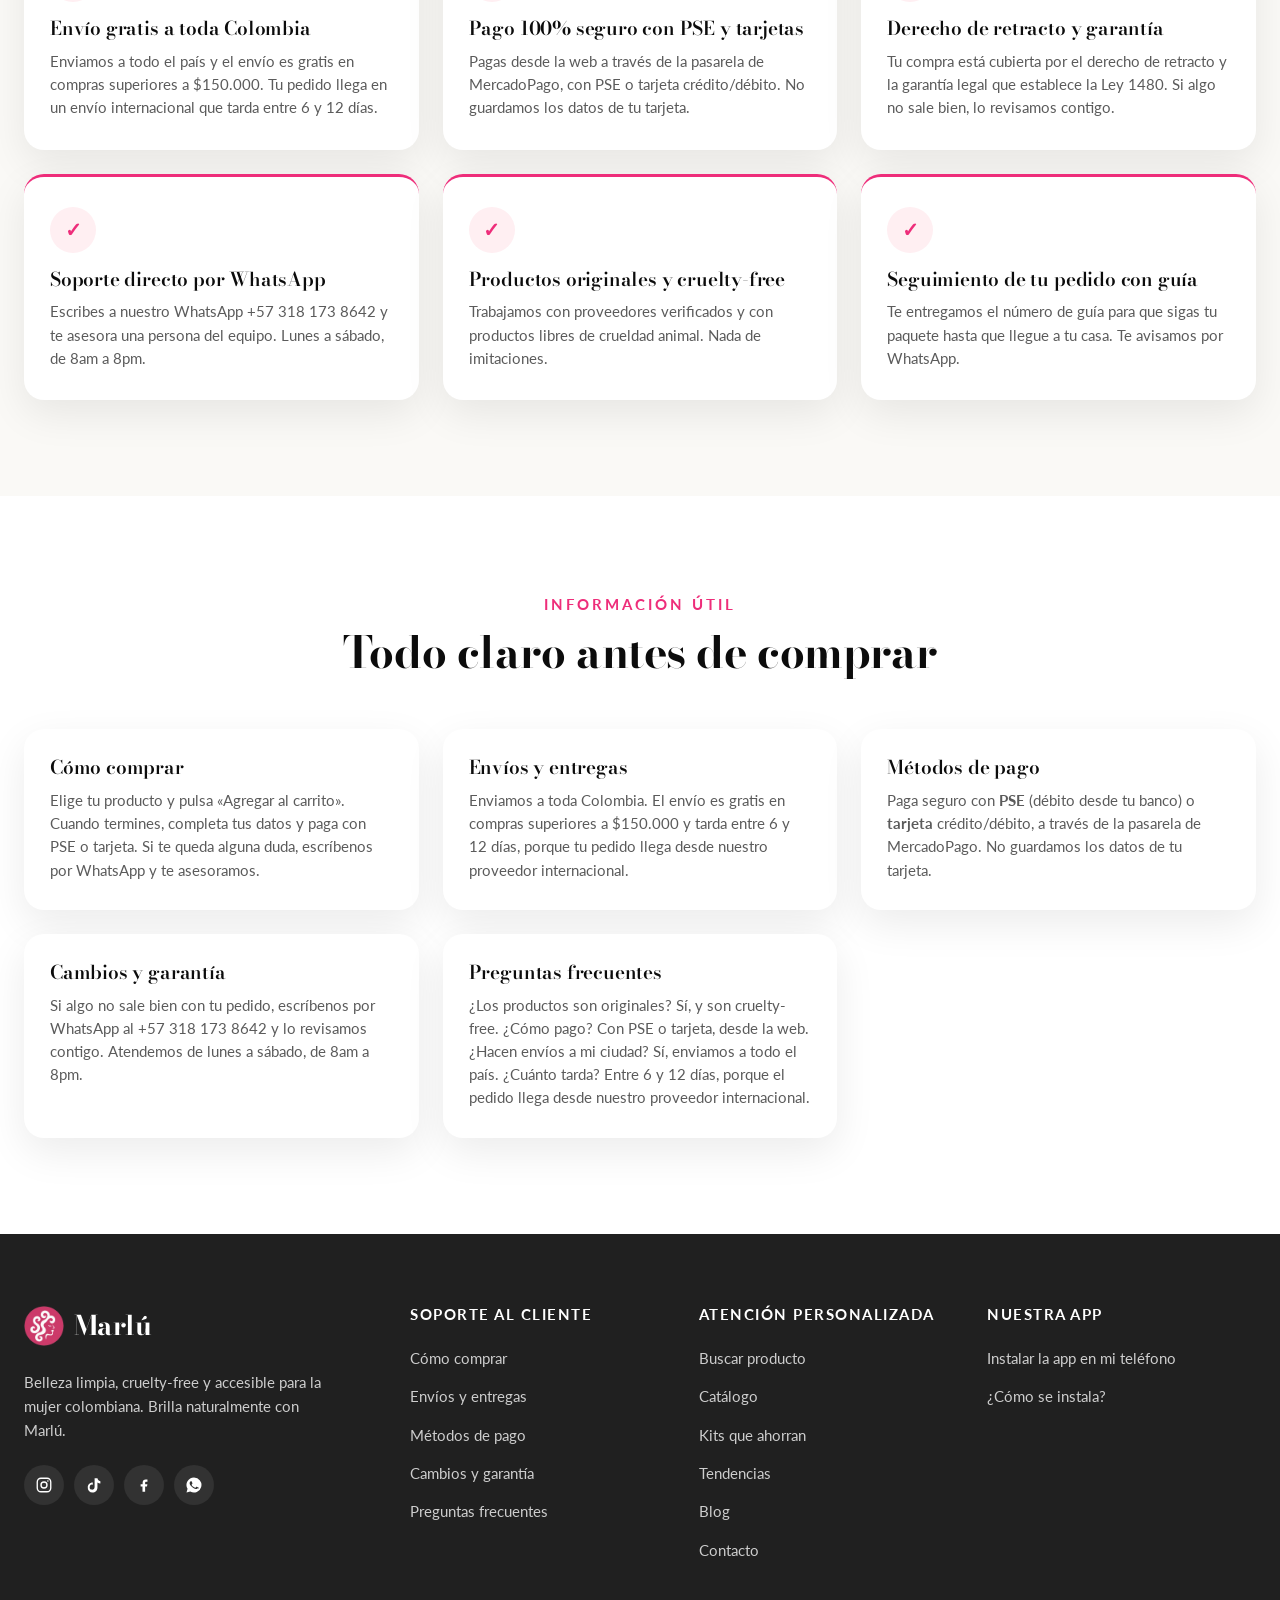
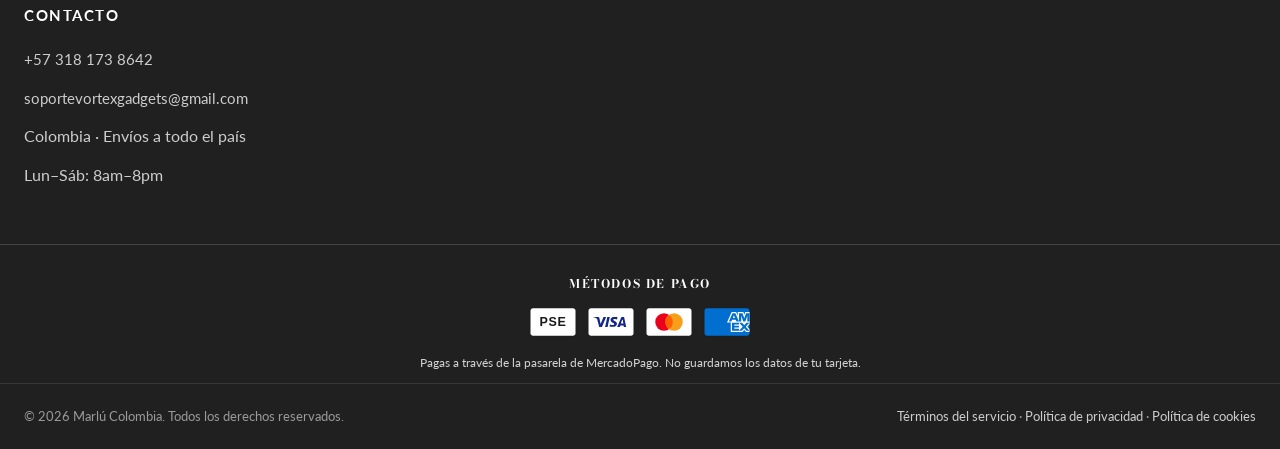
==== commit da77e4ac: "Barra de confianza: las 4 ventajas se mueven en bucle, entrando por la derecha y saliendo por la izq" ====
--- a/index.html
+++ b/index.html
@@ -392,6 +392,12 @@
     v.addEventListener('ended', function () {
       if (v === videoDe(actual) && !reloj) siguiente();
     });
+    /* En el primer cálculo el navegador todavía no sabía el tamaño real del
+       video, así que el alto salía largo y dejaba un hueco de más bajo la
+       tarjeta (se notaba sobre todo en tableta). Cuando ya lo sabe, se vuelve
+       a medir. */
+    v.addEventListener('loadedmetadata', ajustarAlto);
+    v.addEventListener('loadeddata', ajustarAlto);
   });
 
   if (flechaPrev) flechaPrev.addEventListener('click', function () { ir(actual - 1); });
@@ -432,10 +438,10 @@
      que la sección "Por qué comprar en Marlú" (tarea #107):
      nada de cifras, plazos ni marcas que no podamos sostener. -->
 <section class="barra-confianza" aria-label="Ventajas de comprar en Marlú">
-  <div class="container">
-    <div class="barra-confianza-grid">
-
-      <div class="barra-confianza-item">
+  <div class="barra-confianza-pista">
+
+      <!-- Grupo 1 de 2 -->
+      <div class="barra-confianza-grupo"><div class="barra-confianza-item">
         <svg width="26" height="26" viewBox="0 0 24 24" fill="none" stroke="currentColor" stroke-width="1.5" stroke-linecap="round" stroke-linejoin="round" aria-hidden="true">
           <path d="M14 18V6a2 2 0 0 0-2-2H4a2 2 0 0 0-2 2v11a1 1 0 0 0 1 1h2"/>
           <path d="M15 18H9"/>
@@ -482,11 +488,62 @@
           <strong>Garantía y retracto</strong>
           <span>Cubierta por la Ley 1480</span>
         </div>
-      </div>
-
-    </div>
-  </div>
-</section>
+      </div></div>
+
+      <!-- Copia idéntica, escondida para los lectores de pantalla. Cuando la
+           primera copia termina de salir por la izquierda, esta ya está entrando
+           por la derecha: sin ella se vería un salto. -->
+      <div class="barra-confianza-grupo" aria-hidden="true"><div class="barra-confianza-item">
+        <svg width="26" height="26" viewBox="0 0 24 24" fill="none" stroke="currentColor" stroke-width="1.5" stroke-linecap="round" stroke-linejoin="round" aria-hidden="true">
+          <path d="M14 18V6a2 2 0 0 0-2-2H4a2 2 0 0 0-2 2v11a1 1 0 0 0 1 1h2"/>
+          <path d="M15 18H9"/>
+          <path d="M19 18h2a1 1 0 0 0 1-1v-3.65a1 1 0 0 0-.22-.62l-3.48-4.35A1 1 0 0 0 17.52 8H14"/>
+          <circle cx="17" cy="18" r="2"/>
+          <circle cx="7" cy="18" r="2"/>
+        </svg>
+        <div>
+          <strong>Envío gratis</strong>
+          <span>En compras desde $150.000, a toda Colombia</span>
+        </div>
+      </div>
+
+      <div class="barra-confianza-item">
+        <svg width="26" height="26" viewBox="0 0 24 24" fill="none" stroke="currentColor" stroke-width="1.5" stroke-linecap="round" stroke-linejoin="round" aria-hidden="true">
+          <rect x="2" y="5" width="20" height="14" rx="2"/>
+          <path d="M2 10h20"/>
+        </svg>
+        <div>
+          <strong>Pago seguro</strong>
+          <span>PSE y tarjetas con MercadoPago</span>
+        </div>
+      </div>
+
+      <div class="barra-confianza-item">
+        <svg width="26" height="26" viewBox="0 0 24 24" fill="none" stroke="currentColor" stroke-width="1.5" stroke-linecap="round" stroke-linejoin="round" aria-hidden="true">
+          <path d="M11 20A7 7 0 0 1 9.8 6.1C15.5 5 17 4.48 19 2c1 2 2 4.18 2 8 0 5.5-4.78 10-10 10Z"/>
+          <path d="M2 21c0-3 1.85-5.36 5.08-6C9.5 14.52 12 13 13 12"/>
+        </svg>
+        <div>
+          <strong>Productos originales</strong>
+          <span>Cruelty-free y de proveedores verificados</span>
+        </div>
+      </div>
+
+      <div class="barra-confianza-item">
+        <svg width="26" height="26" viewBox="0 0 24 24" fill="none" stroke="currentColor" stroke-width="1.5" stroke-linecap="round" stroke-linejoin="round" aria-hidden="true">
+          <path d="M21 12a9 9 0 0 0-9-9 9.75 9.75 0 0 0-6.74 2.74L3 8"/>
+          <path d="M3 3v5h5"/>
+          <path d="M3 12a9 9 0 0 0 9 9 9.75 9.75 0 0 0 6.74-2.74L21 16"/>
+          <path d="M16 16h5v5"/>
+        </svg>
+        <div>
+          <strong>Garantía y retracto</strong>
+          <span>Cubierta por la Ley 1480</span>
+        </div>
+      </div></div>
+
+    </div>
+    </section>
 
 <!-- ============ BANNER DEL CUPÓN — DESACTIVADO ============
      Este espacio lo ocupa ahora la BARRA DE CONFIANZA de arriba, a petición
--- a/css/style.css
+++ b/css/style.css
@@ -2127,3 +2127,65 @@
   .carrusel-slide { padding: 38px 0 46px; }
   .carrusel-slide--video { padding: 30px 0 34px; }
 }
+
+/* ============================================================
+   BARRA DE CONFIANZA EN MOVIMIENTO
+   (25-sep-2026, a petición de la clienta)
+
+   Las 4 ventajas entran por la derecha y salen por la izquierda,
+   repitiendo la secuencia. Antes eran una rejilla fija de 2×2 en el móvil.
+
+   El bucle no da salto porque dentro van DOS copias iguales de las 4
+   ventajas y la pista se desplaza exactamente -50%, o sea el ancho de UNA
+   copia. Al llegar ahí, la segunda copia está justo donde empezó la
+   primera. Por eso cada ventaja lleva ancho fijo: si no, las dos copias
+   medirían distinto y el salto se vería.
+   ============================================================ */
+
+.barra-confianza {
+  /* Recorta lo que sale de la pantalla y quita el relleno viejo */
+  overflow: hidden;
+  padding: 0;
+}
+
+.barra-confianza-pista {
+  display: flex;
+  width: max-content;
+  animation: confianza-mueve 38s linear infinite;
+}
+
+.barra-confianza-grupo { display: flex; align-items: center; }
+
+/* El selector lleva dos clases a propósito: las reglas viejas de móvil usan
+   `:nth-child`, que pesa más que una sola clase, y si no se iguala la
+   especificidad seguirían poniendo rayas horizontales cada dos ventajas. */
+.barra-confianza-grupo .barra-confianza-item {
+  flex: none;
+  width: 270px;
+  padding: 18px 24px;
+  border-left: 1px solid var(--line);
+  border-top: 0;
+  border-bottom: 0;
+}
+.barra-confianza-grupo .barra-confianza-item:first-child { border-left: none; }
+
+@keyframes confianza-mueve {
+  from { transform: translateX(0); }
+  to   { transform: translateX(-50%); }
+}
+
+/* Si el sistema pide menos movimiento, se queda quieta. No es un capricho:
+   hay gente a la que el texto en movimiento le marea, y es una preferencia
+   que se respeta. */
+@media (prefers-reduced-motion: reduce) {
+  .barra-confianza-pista { animation: none; }
+}
+
+@media (max-width: 900px) {
+  .barra-confianza-grupo .barra-confianza-item { width: 248px; padding: 16px 20px; }
+}
+@media (max-width: 560px) {
+  .barra-confianza-grupo .barra-confianza-item { width: 218px; padding: 15px 16px; gap: 11px; }
+  .barra-confianza-grupo .barra-confianza-item svg { width: 22px; height: 22px; }
+  .barra-confianza-pista { animation-duration: 34s; }
+}
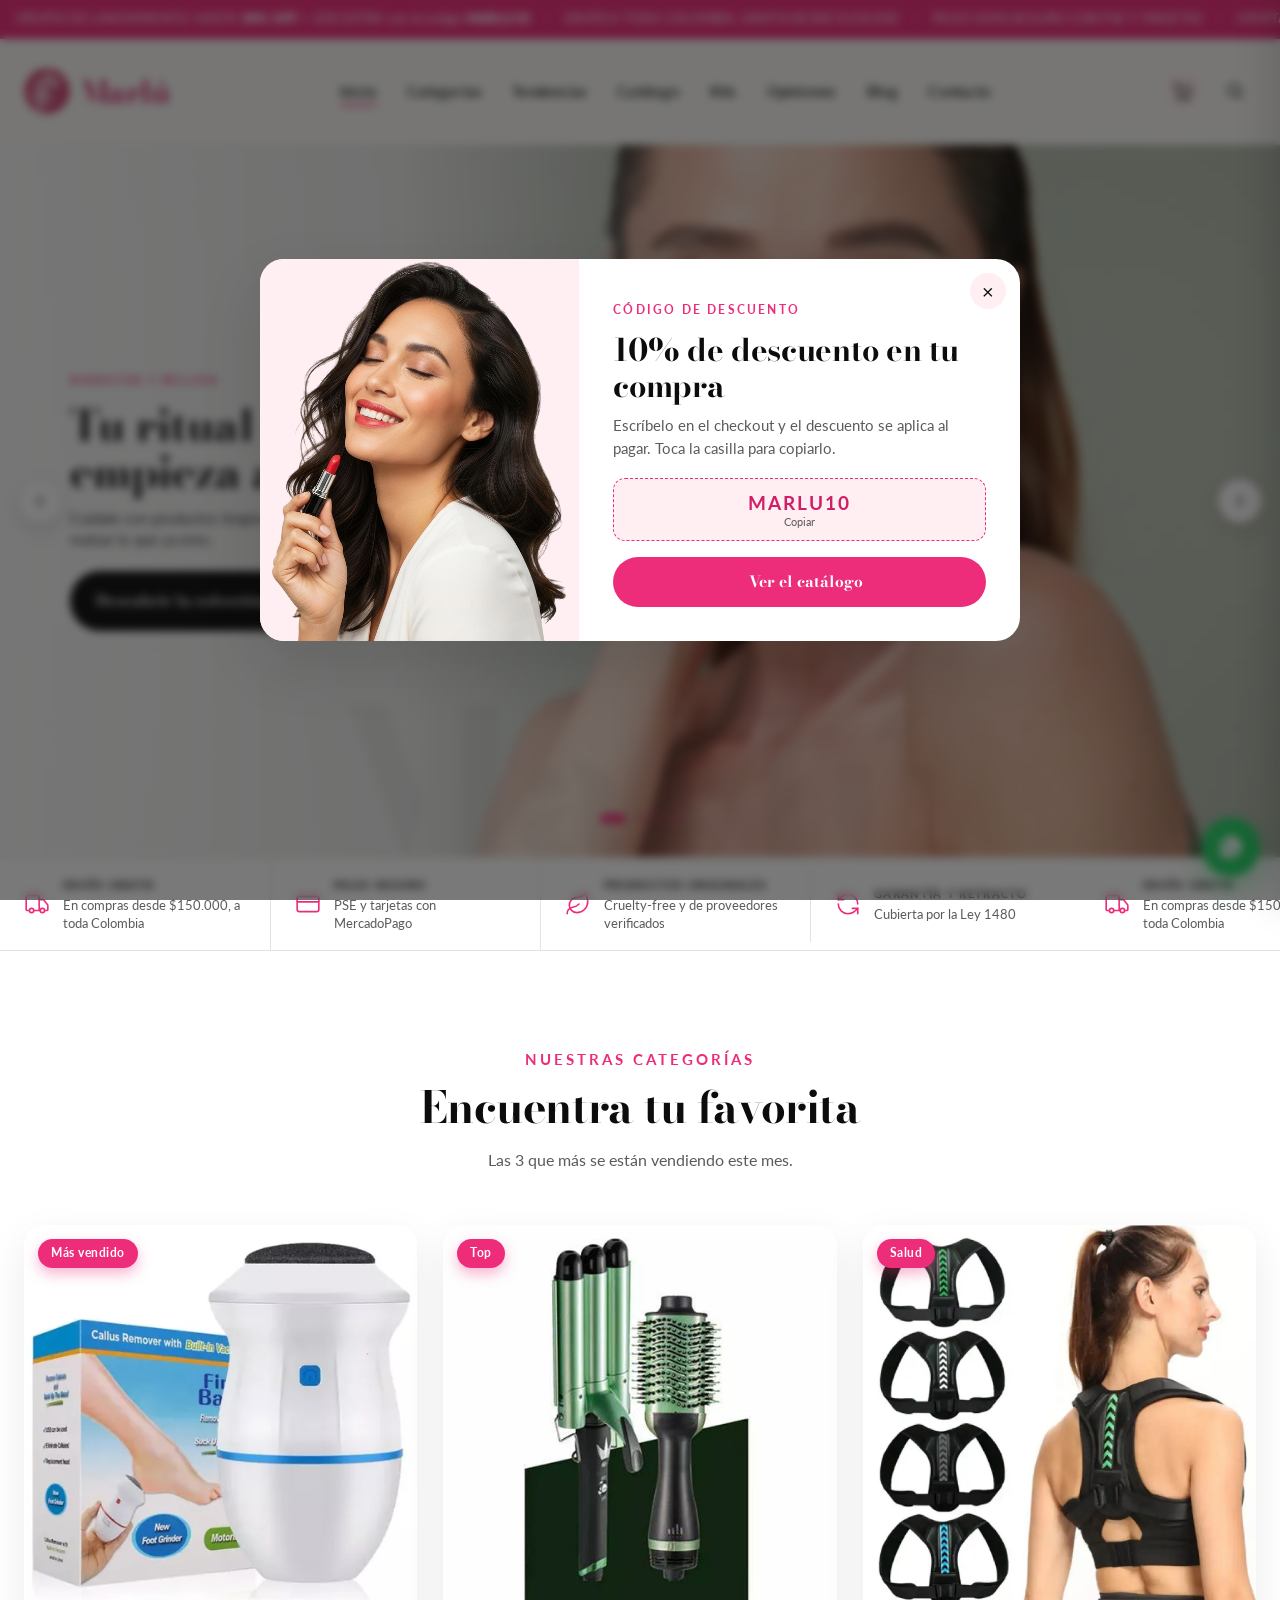
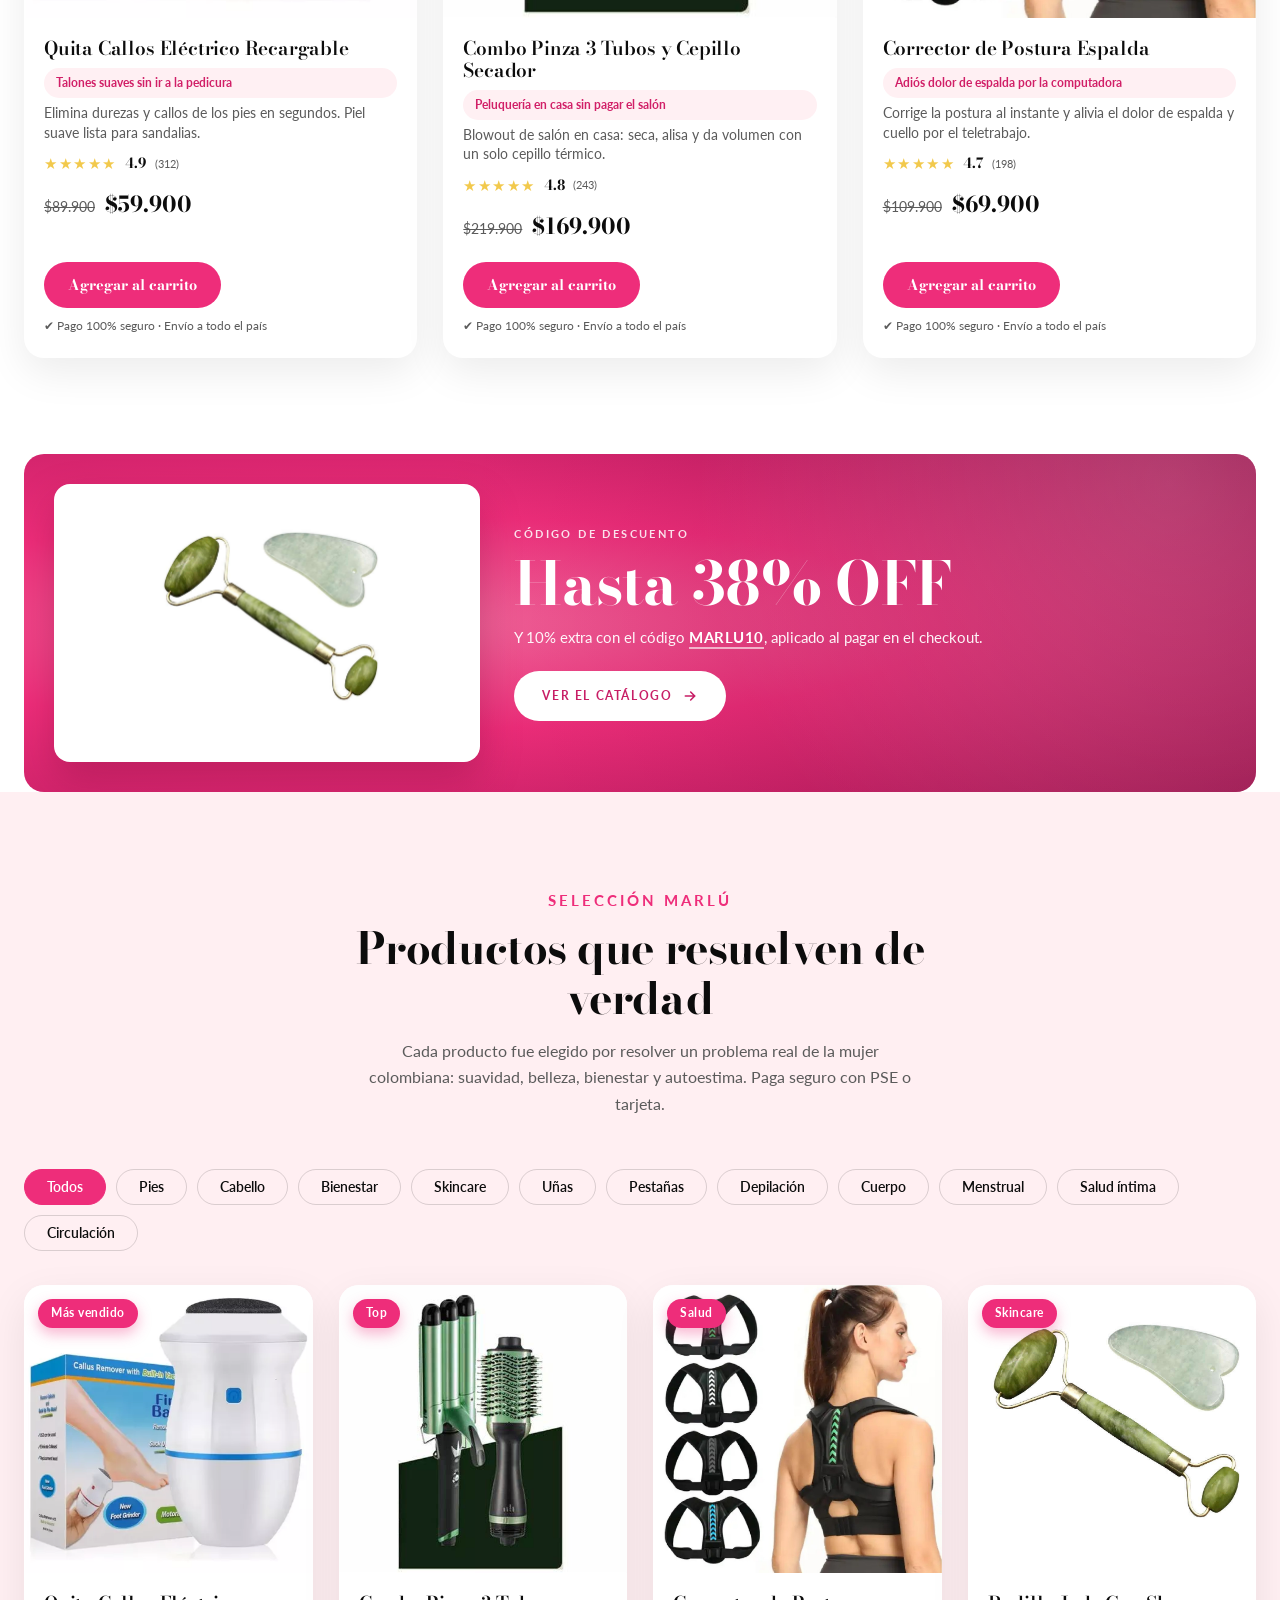
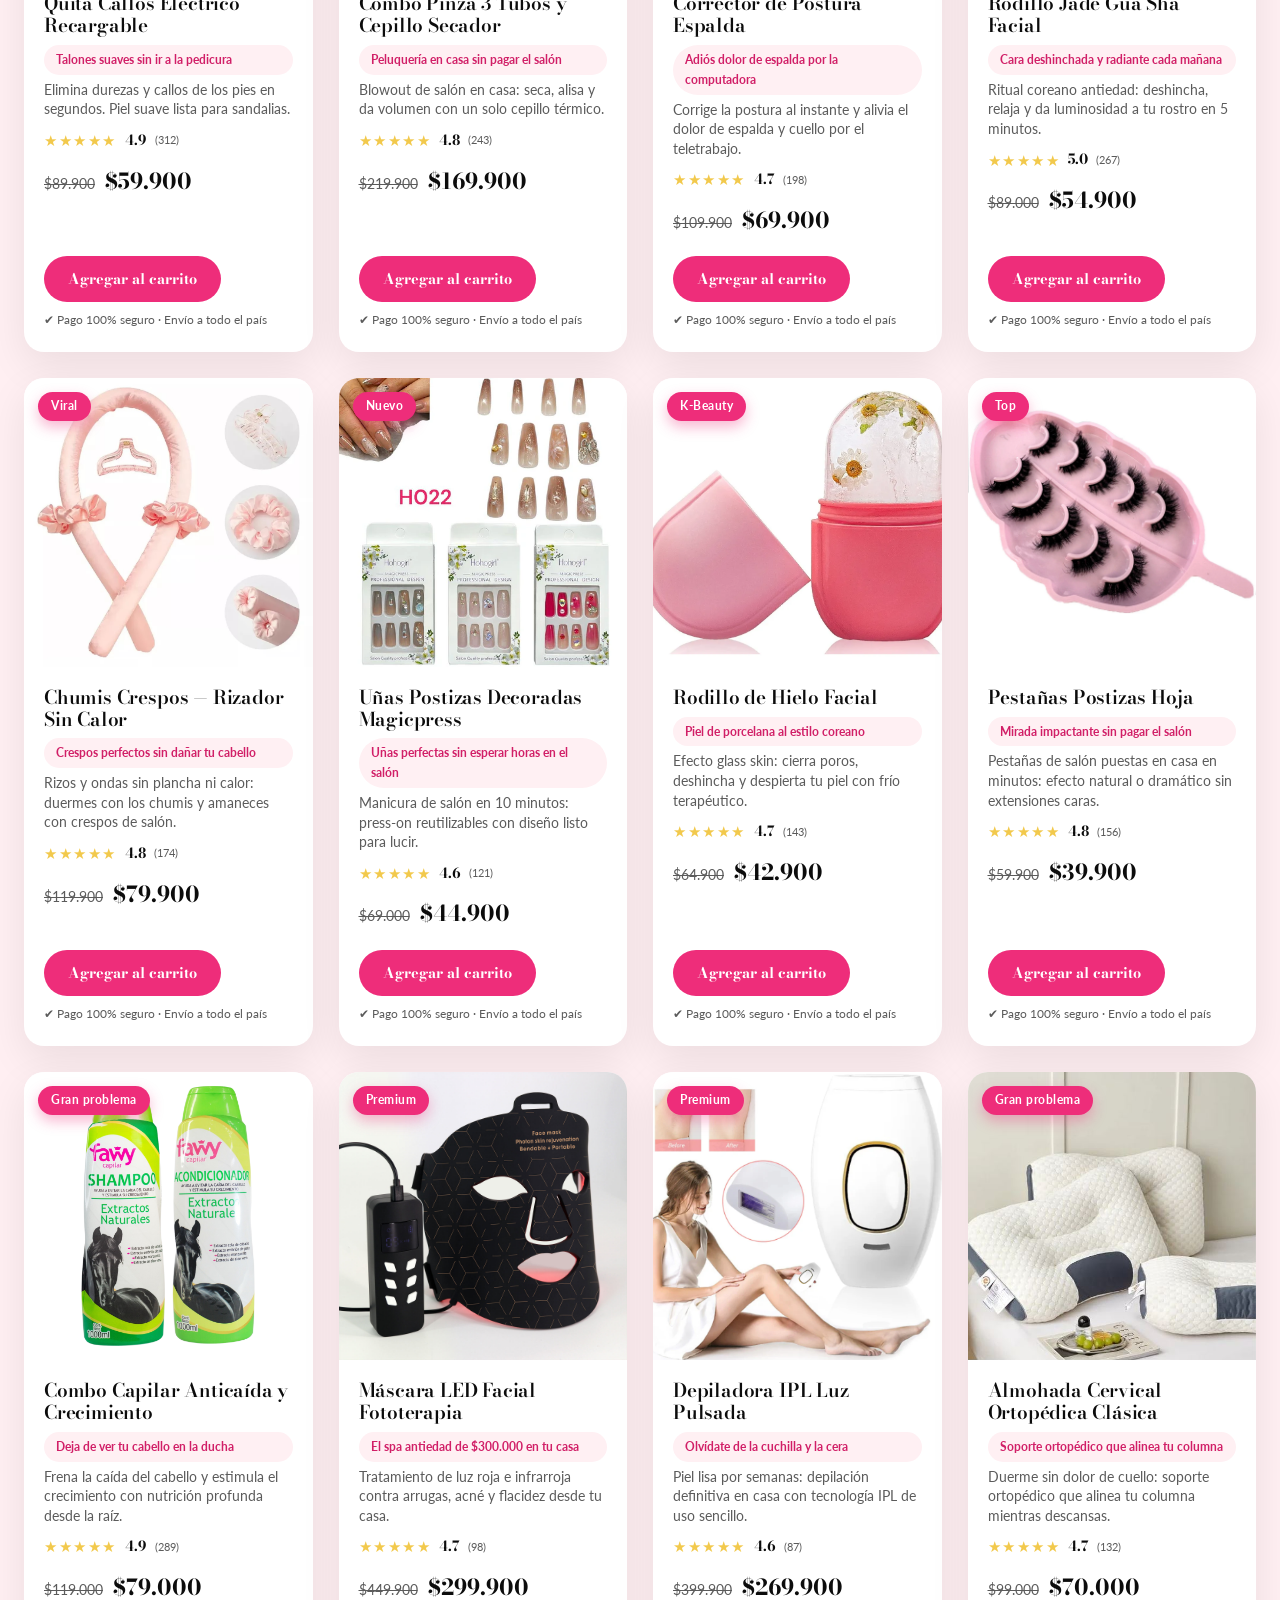
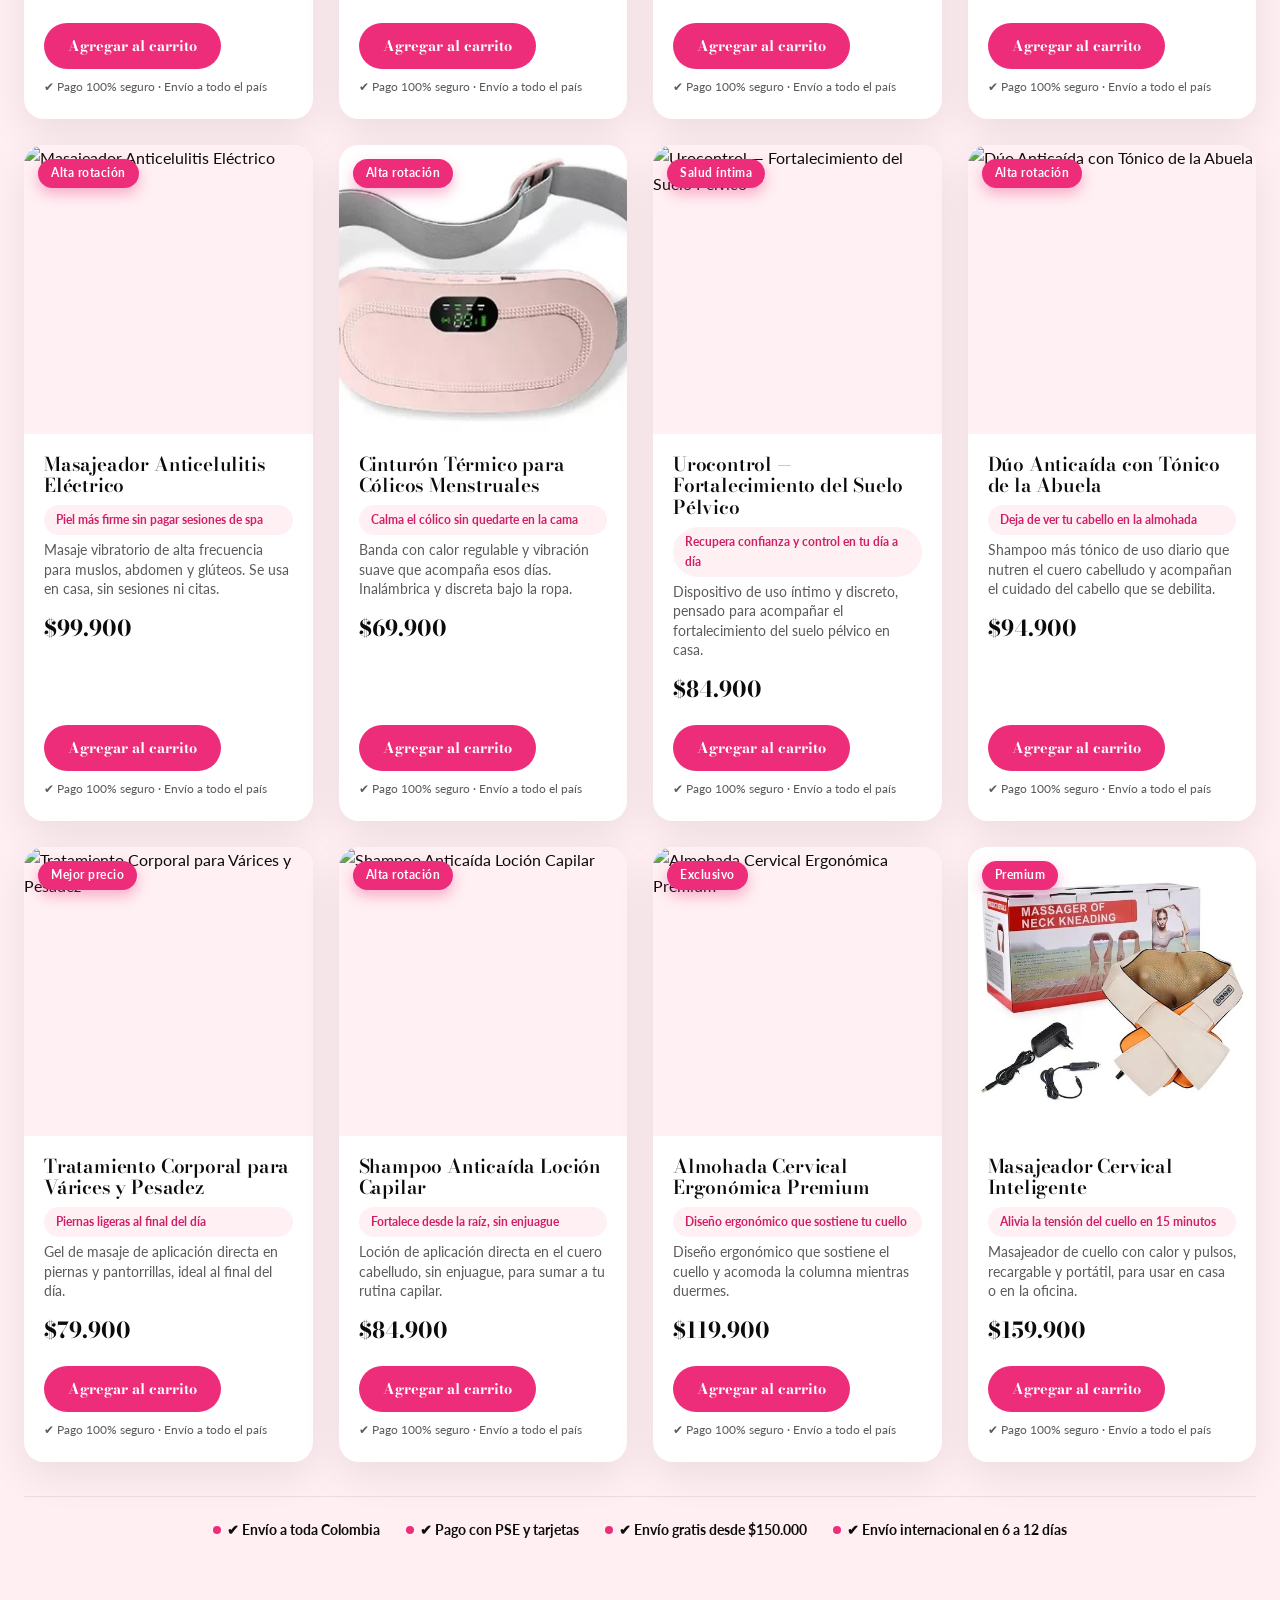
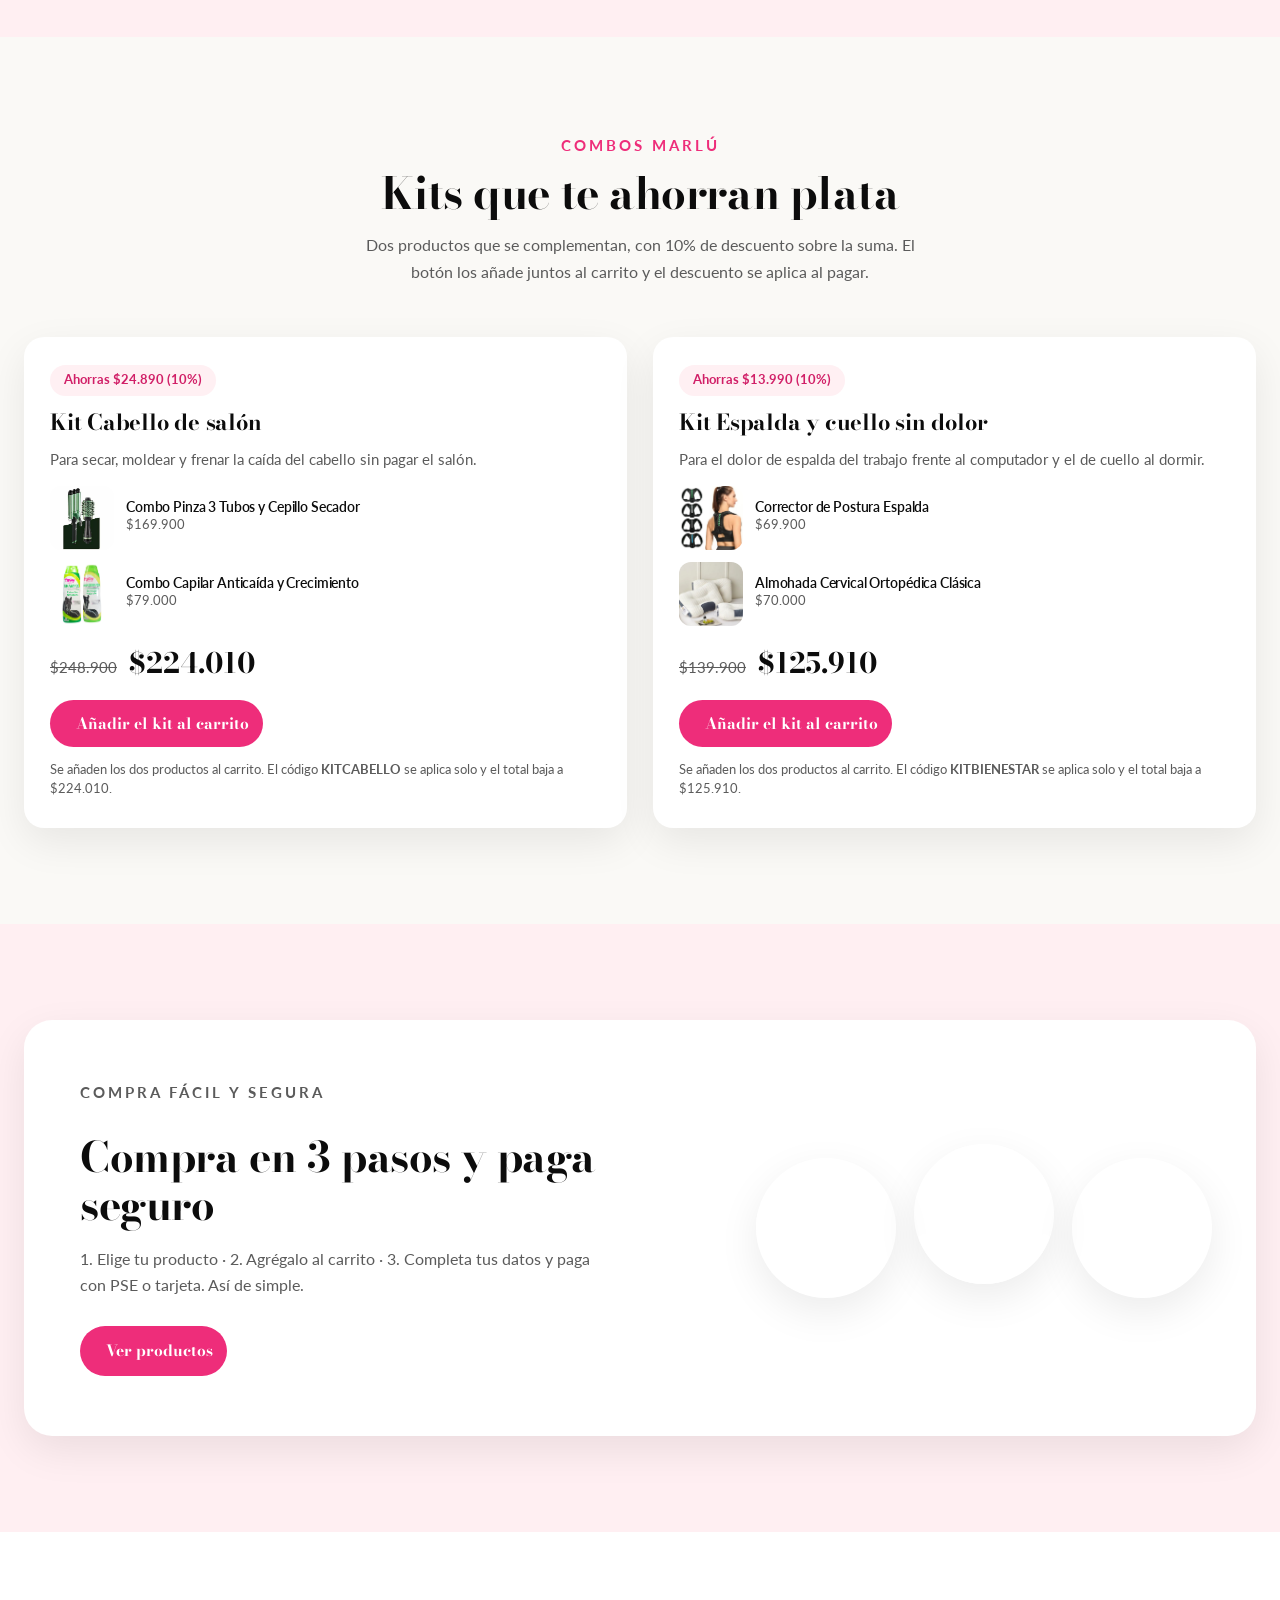
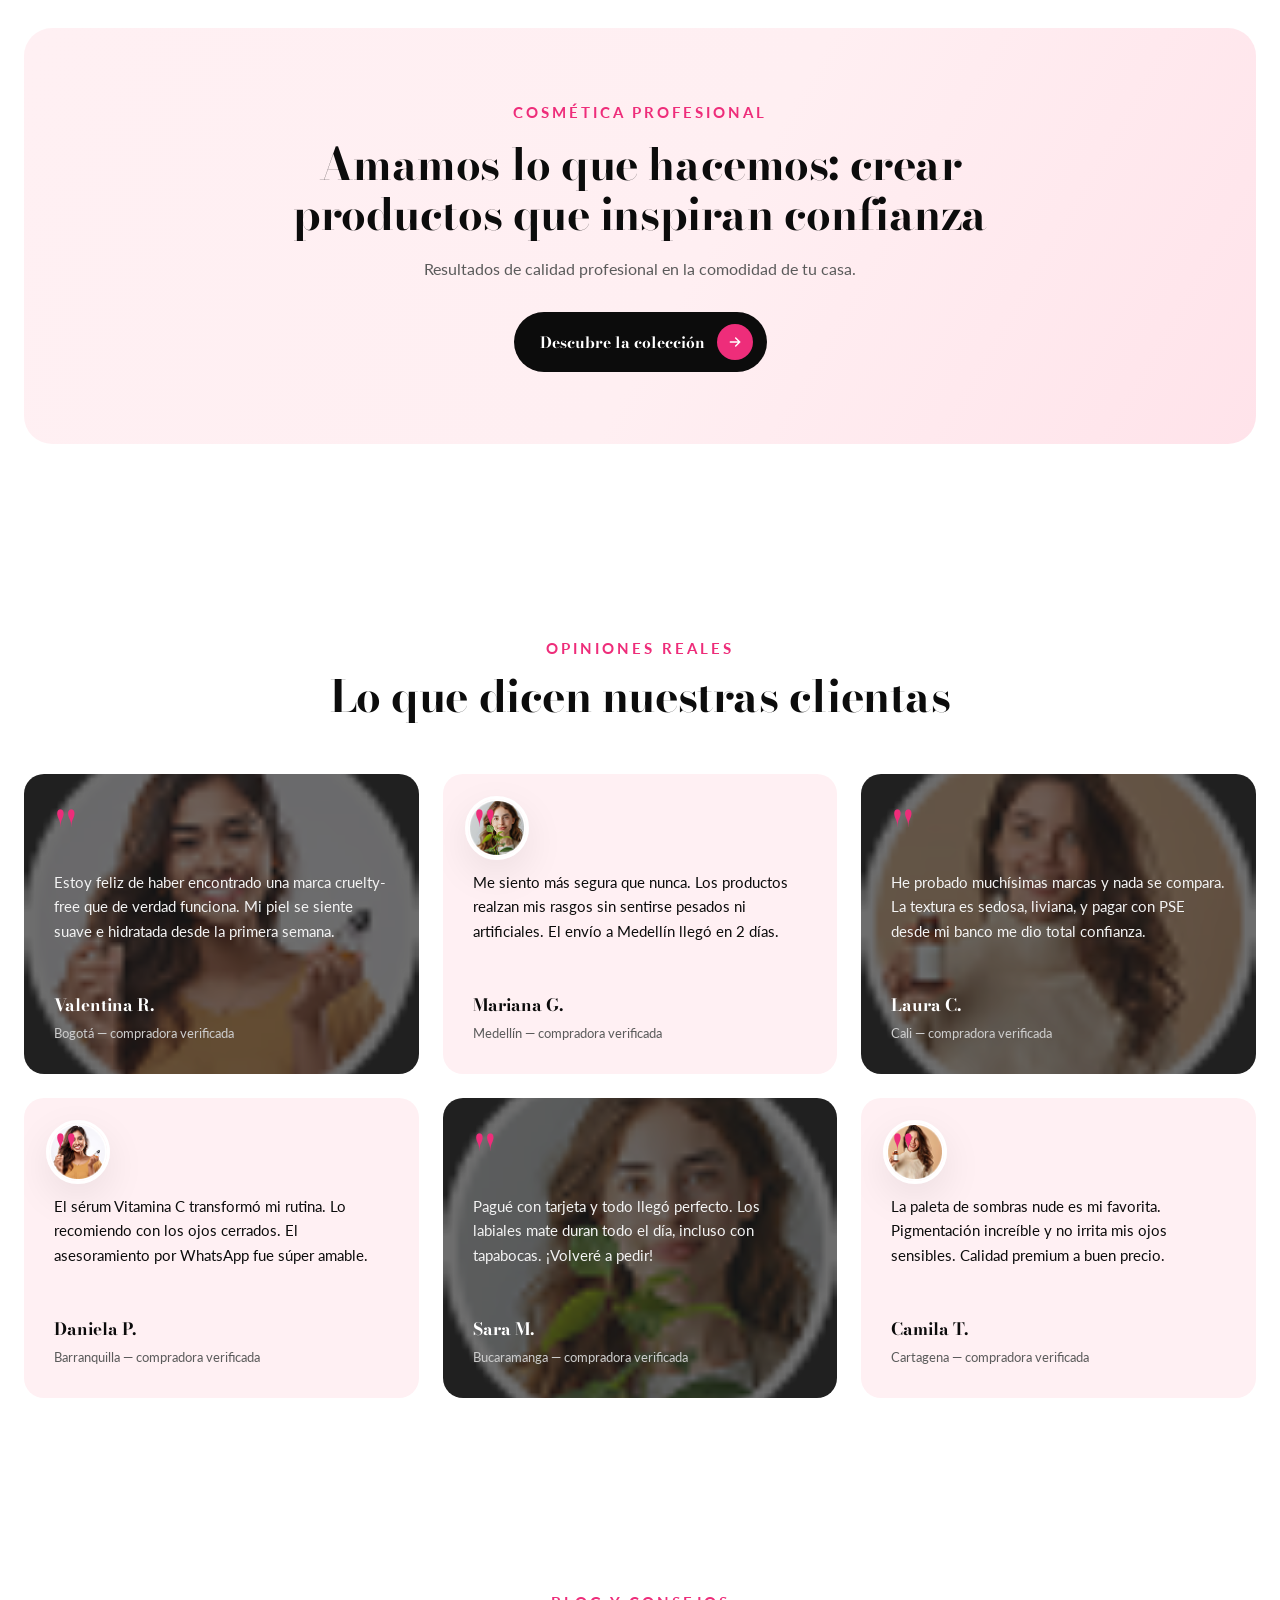
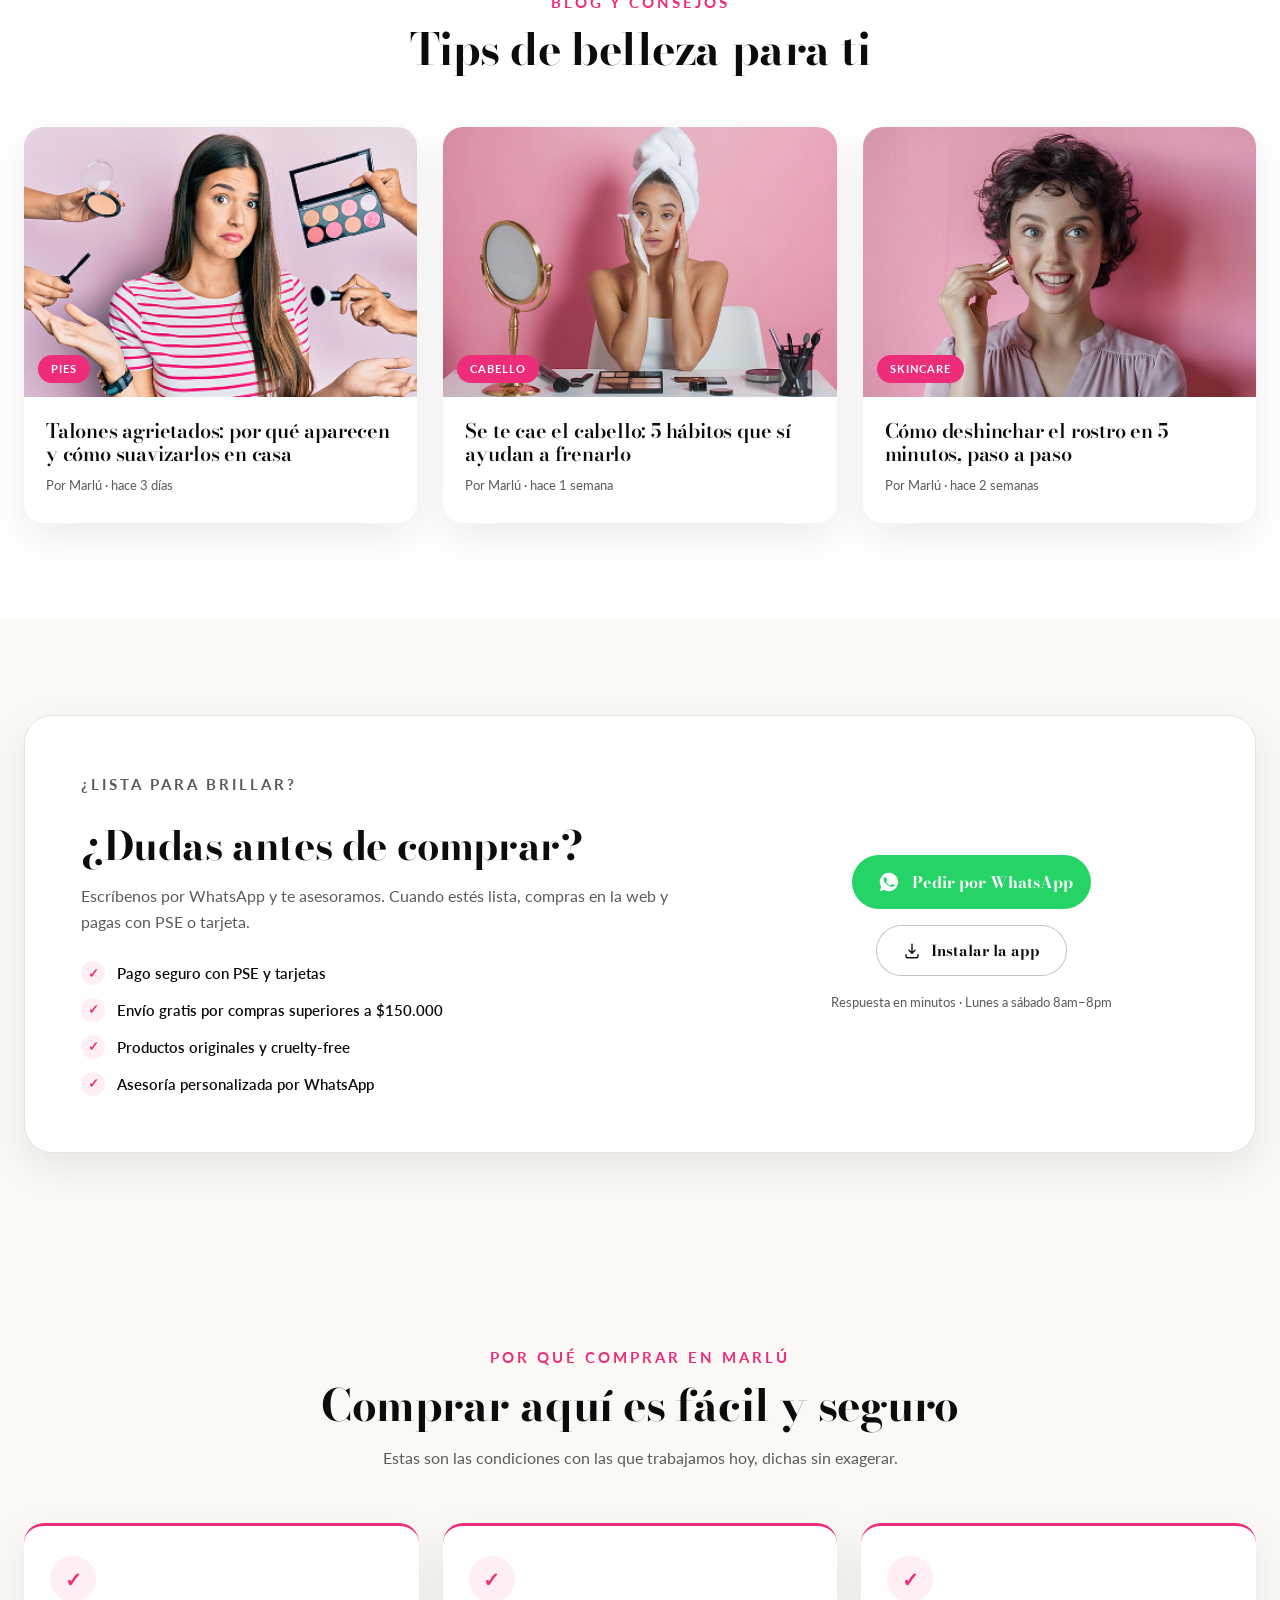
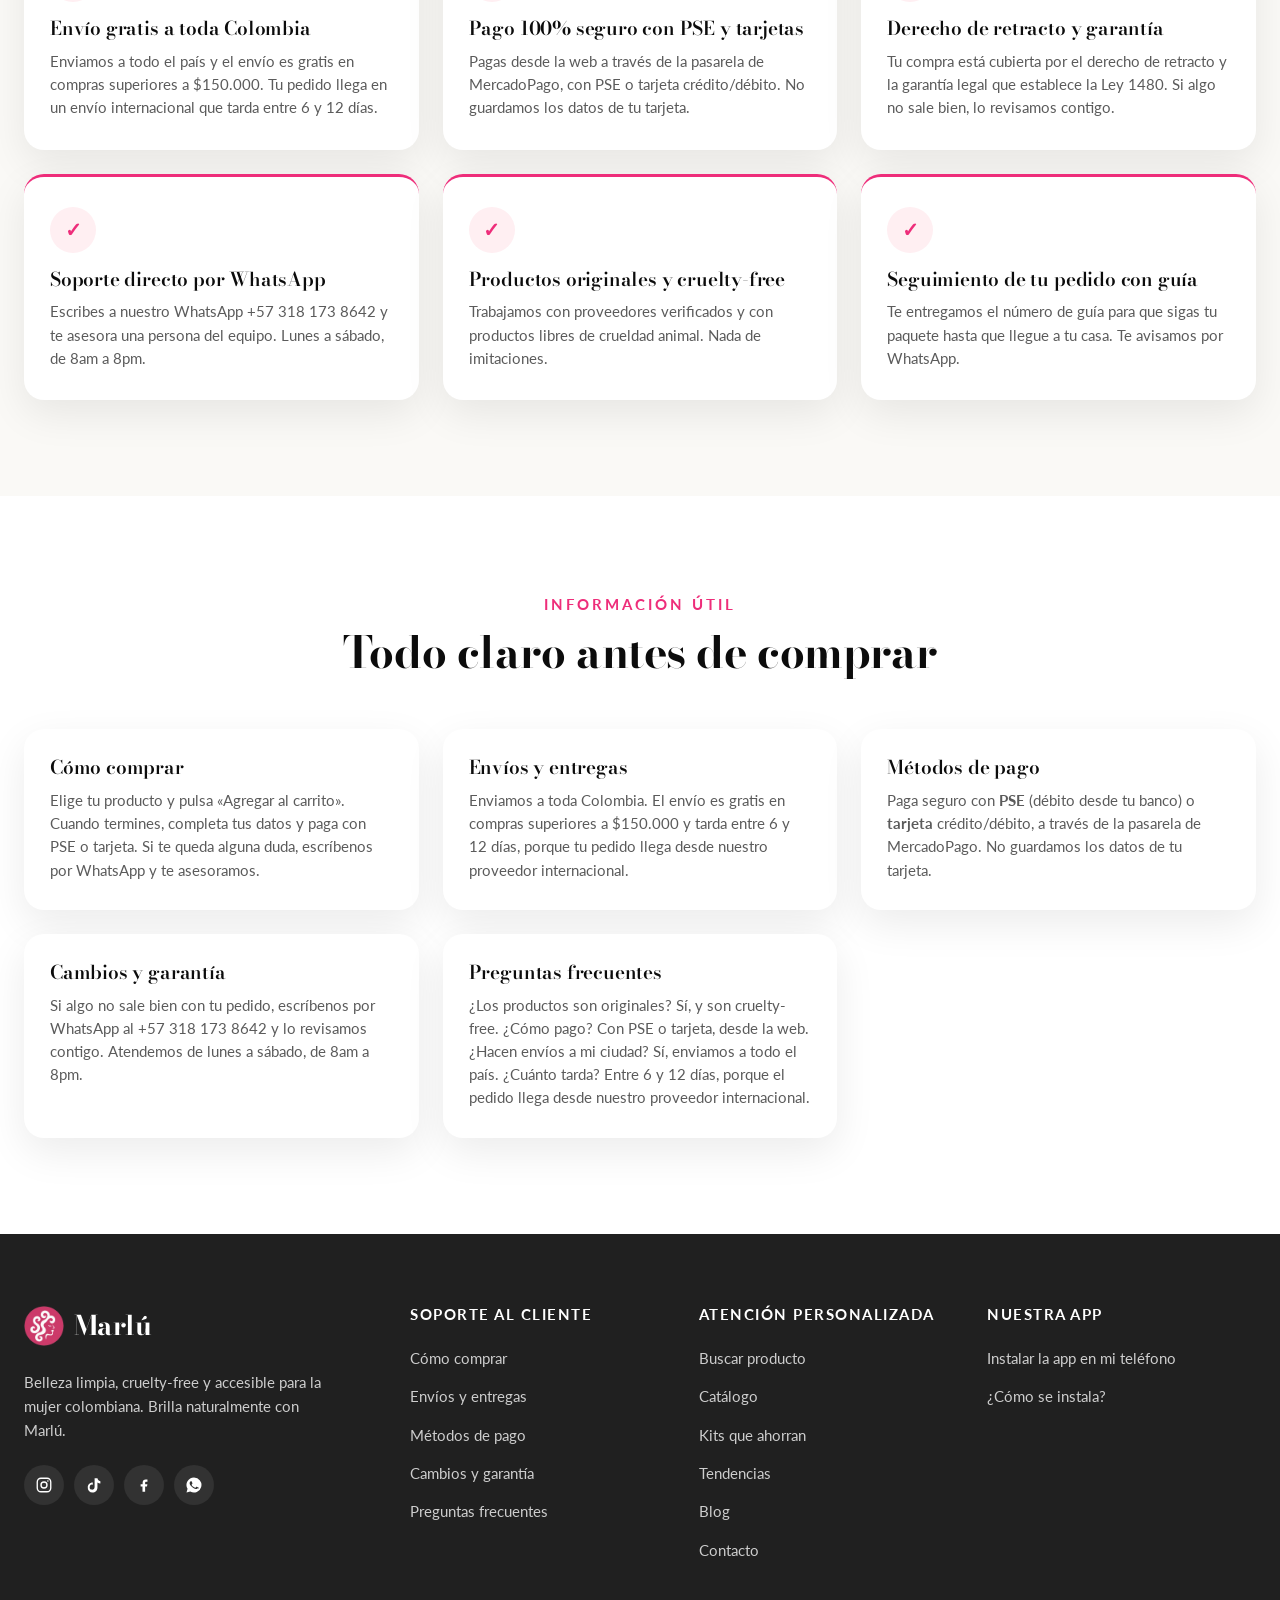
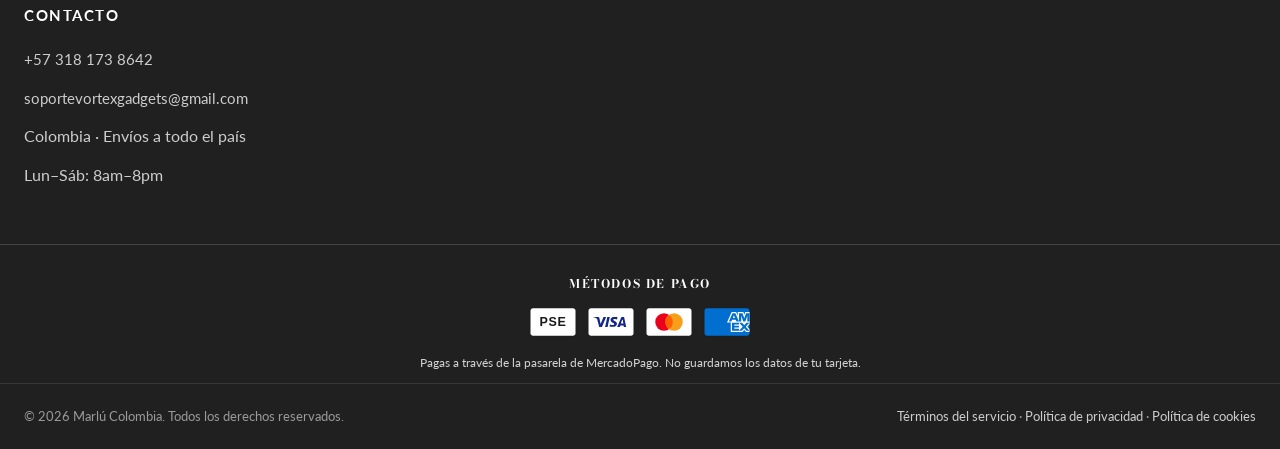
==== commit f22d88f7: "Cabecera movil: logo a la izquierda, menu a la derecha y fuera el carrito duplicado" ====
--- a/index.html
+++ b/index.html
@@ -78,9 +78,6 @@
     <div class="header-actions">
       <a href="#catalogo" class="icon-btn" aria-label="Buscar productos" title="Catálogo">
         <svg width="20" height="20" viewBox="0 0 24 24" fill="none" stroke="currentColor" stroke-width="1.8" stroke-linecap="round"><circle cx="11" cy="11" r="7"/><path d="m20 20-3.5-3.5"/></svg>
-      </a>
-      <a href="#contacto" class="icon-btn cart-btn" aria-label="Hacer pedido" title="Hacer pedido">
-        <svg width="20" height="20" viewBox="0 0 24 24" fill="none" stroke="currentColor" stroke-width="1.8" stroke-linecap="round"><path d="M6 7h12M6 12h9M6 17h6"/><circle cx="19" cy="17" r="2.2"/></svg>
       </a>
     </div>
   </div>
--- a/css/style.css
+++ b/css/style.css
@@ -2189,3 +2189,32 @@
   .barra-confianza-grupo .barra-confianza-item svg { width: 22px; height: 22px; }
   .barra-confianza-pista { animation-duration: 34s; }
 }
+
+/* ============================================================
+   CABECERA DE MÓVIL: logo a la izquierda, menú a la derecha
+   (25-sep-2026, a petición de la clienta)
+
+   Antes:  [menú] [logo] [carrito] [lupa] [carrito duplicado]
+   Ahora:  [logo] [carrito] [lupa] [menú]
+
+   Solo cambia en móvil y tableta. En escritorio la cabecera lleva el menú
+   completo a la vista, así que el orden no aplica igual.
+   ============================================================ */
+@media (max-width: 768px) {
+  /* El logo se queda a la izquierda: se le quita el centrado automático */
+  .brand {
+    order: 0;
+    margin-inline: 0;
+  }
+  /* Los iconos se empujan a la derecha */
+  .header-actions {
+    order: 1;
+    margin-left: auto;
+    gap: 2px;
+  }
+  /* El menú pasa al extremo derecho */
+  .nav-toggle {
+    order: 2;
+    margin-left: 2px;
+  }
+}
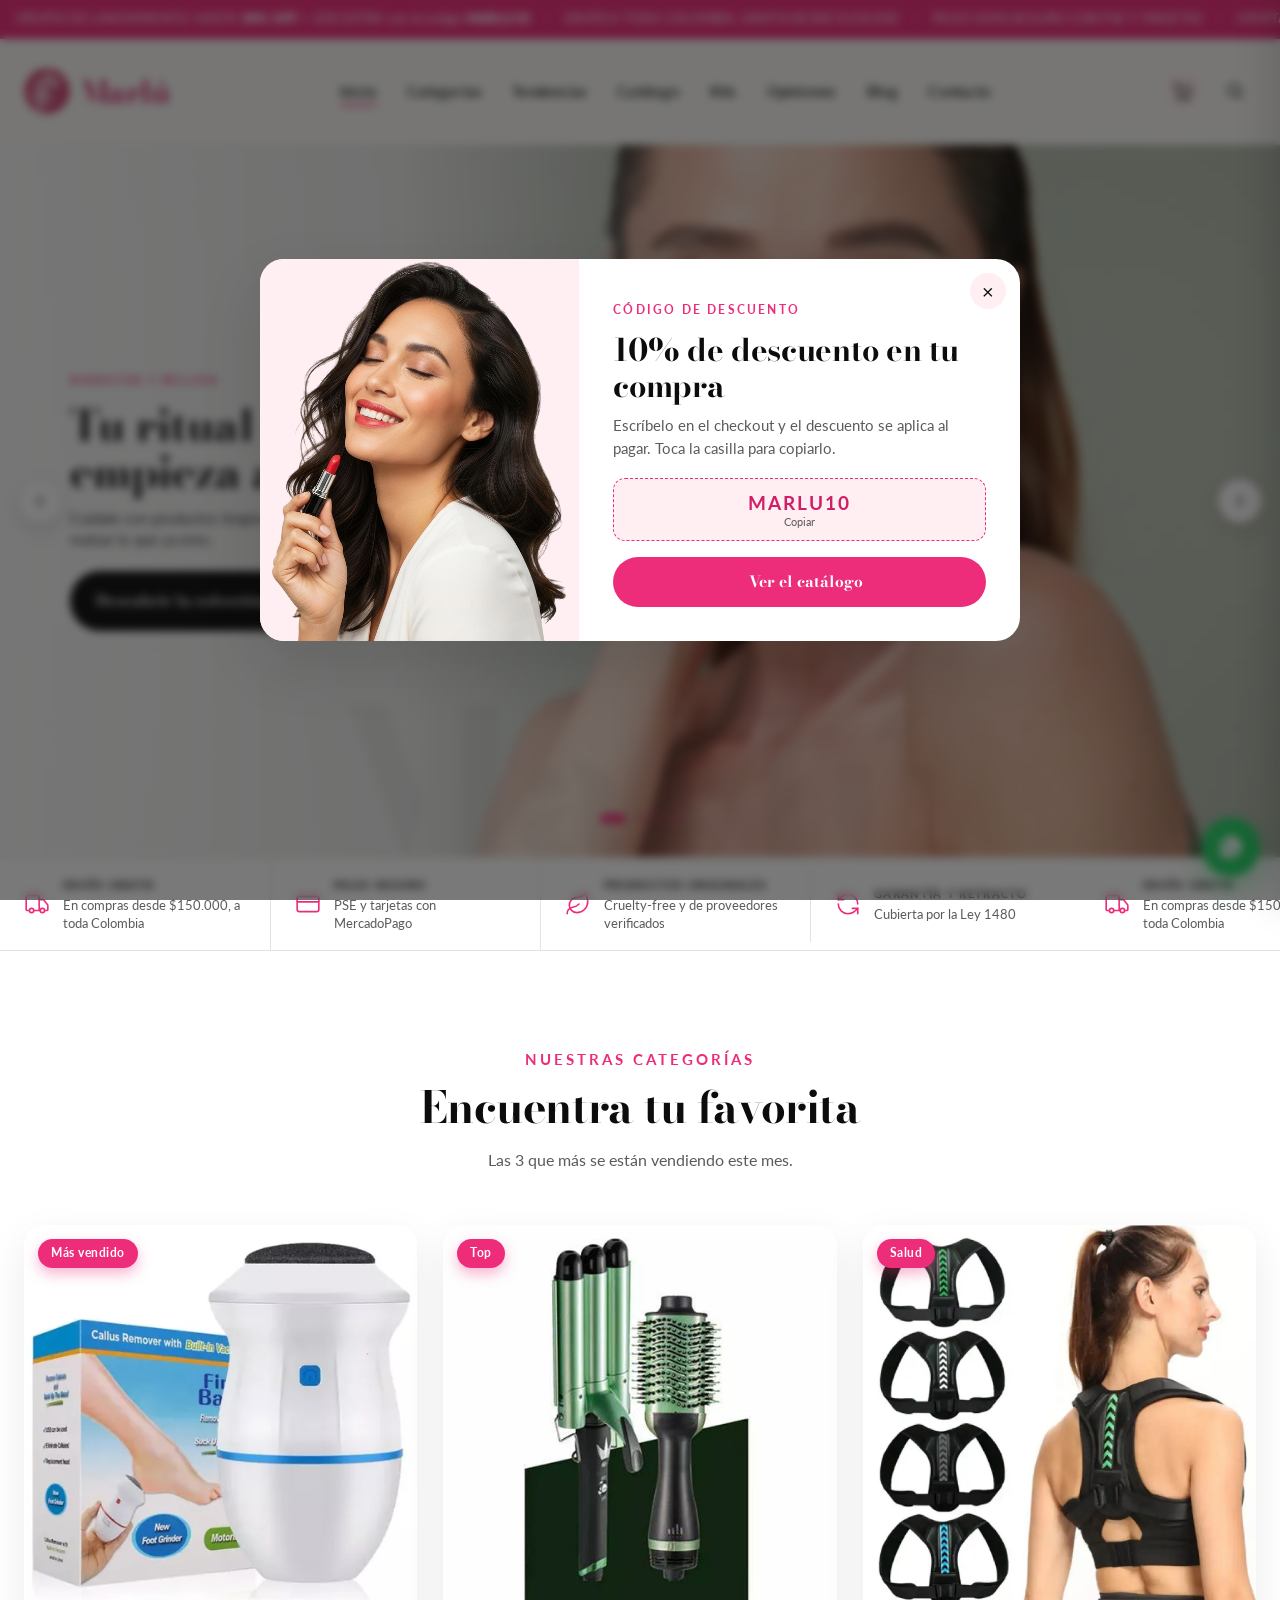
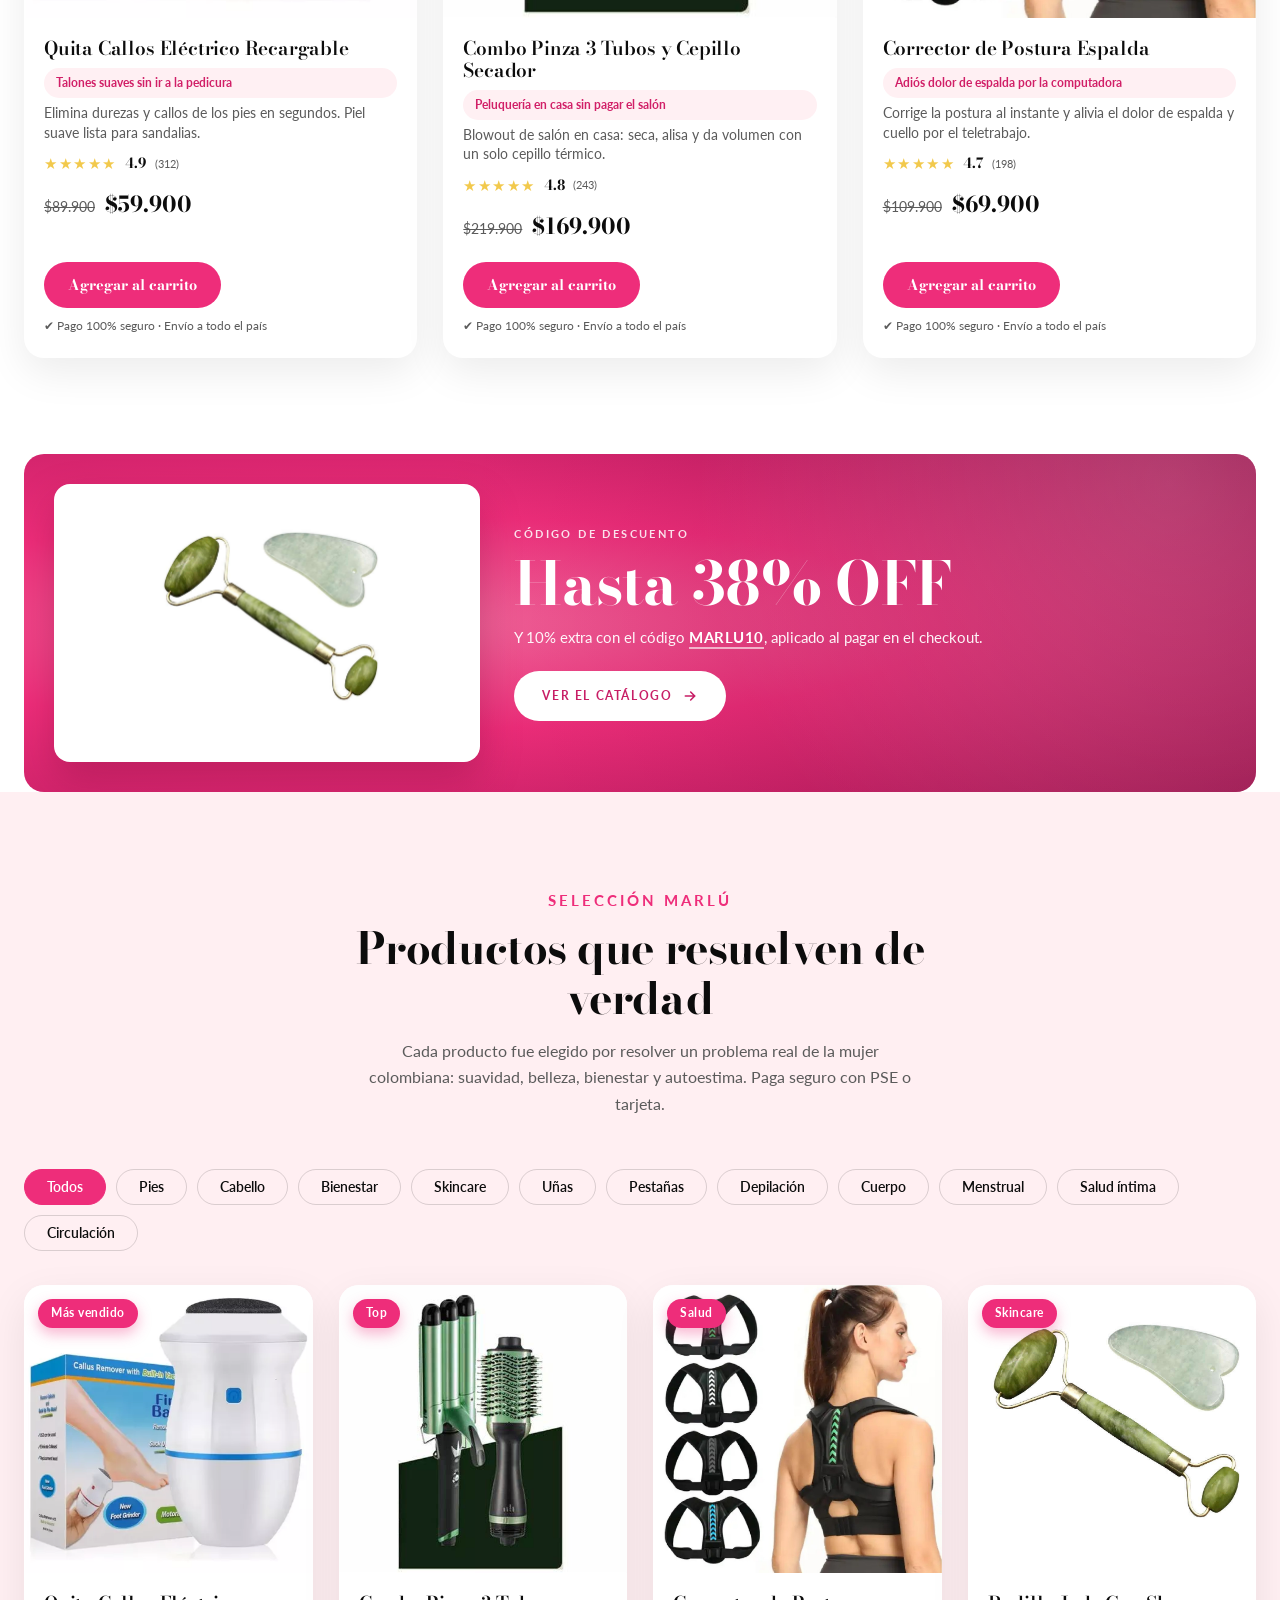
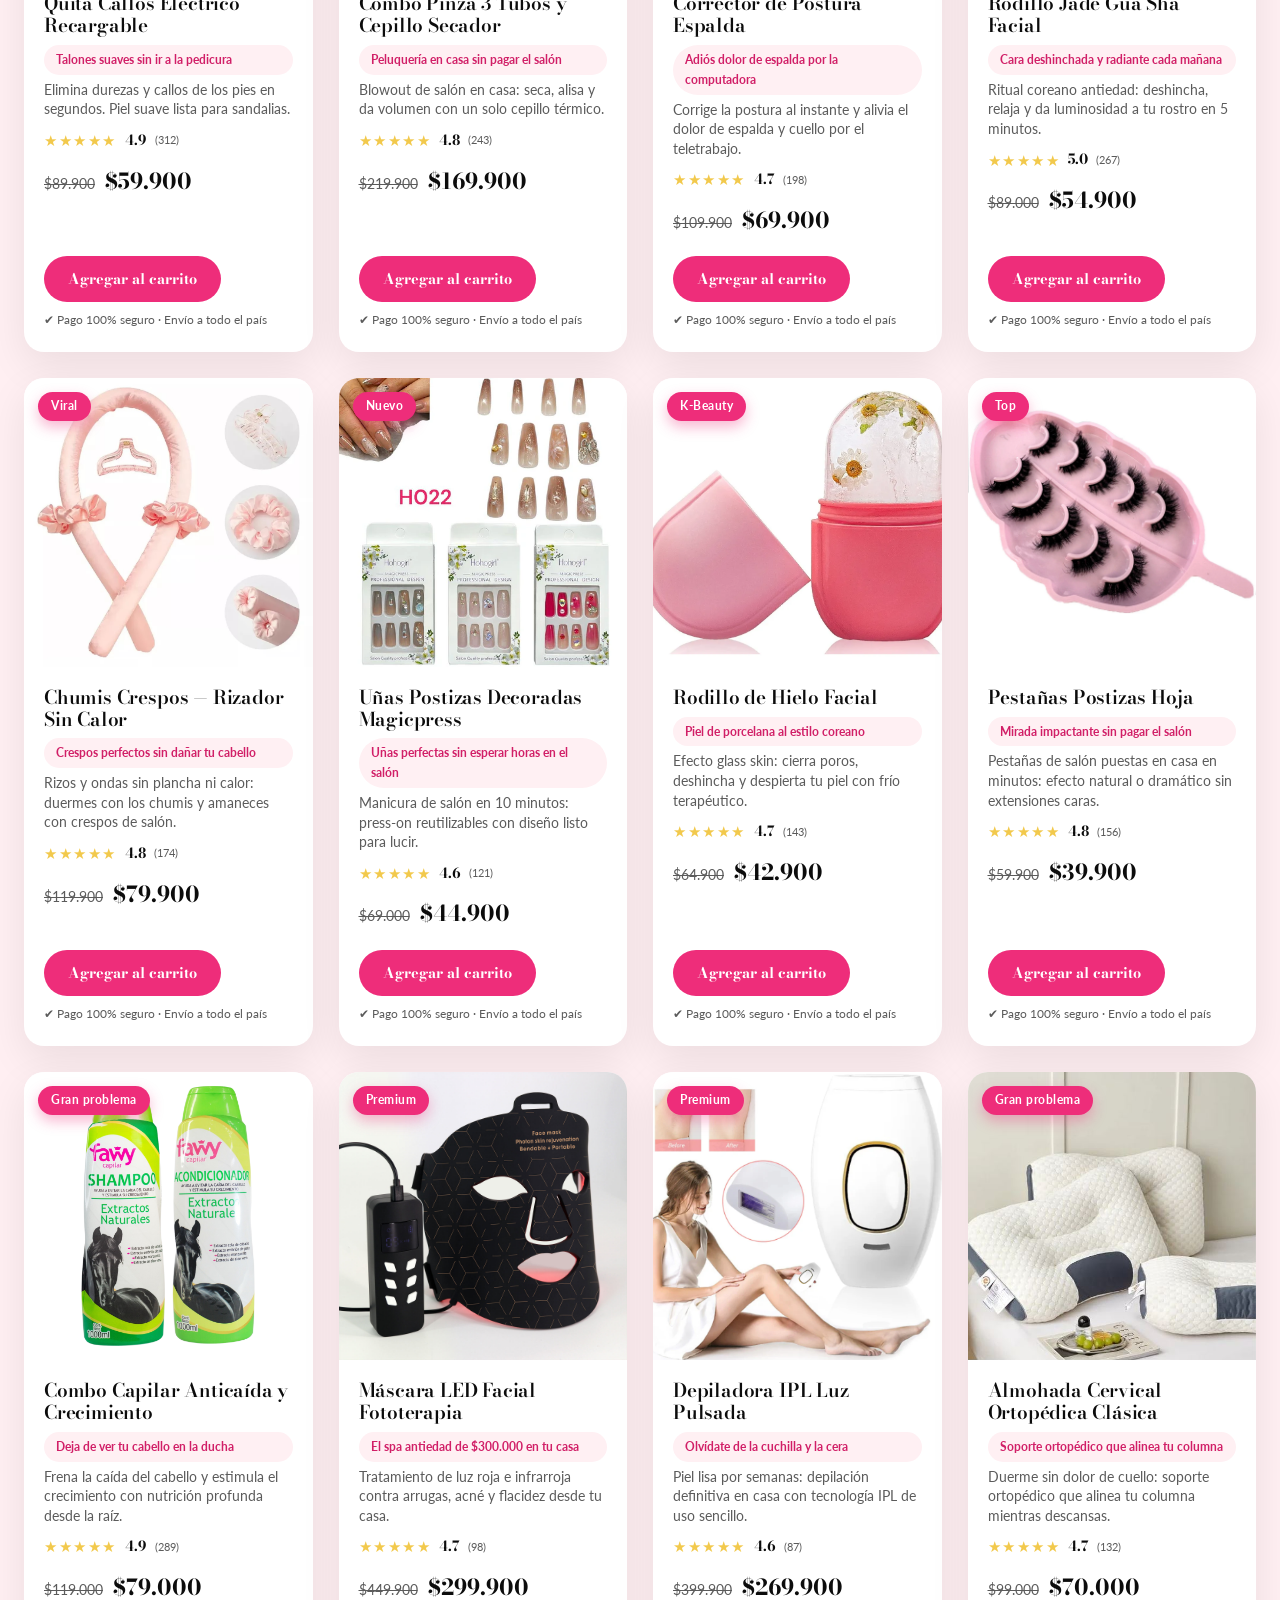
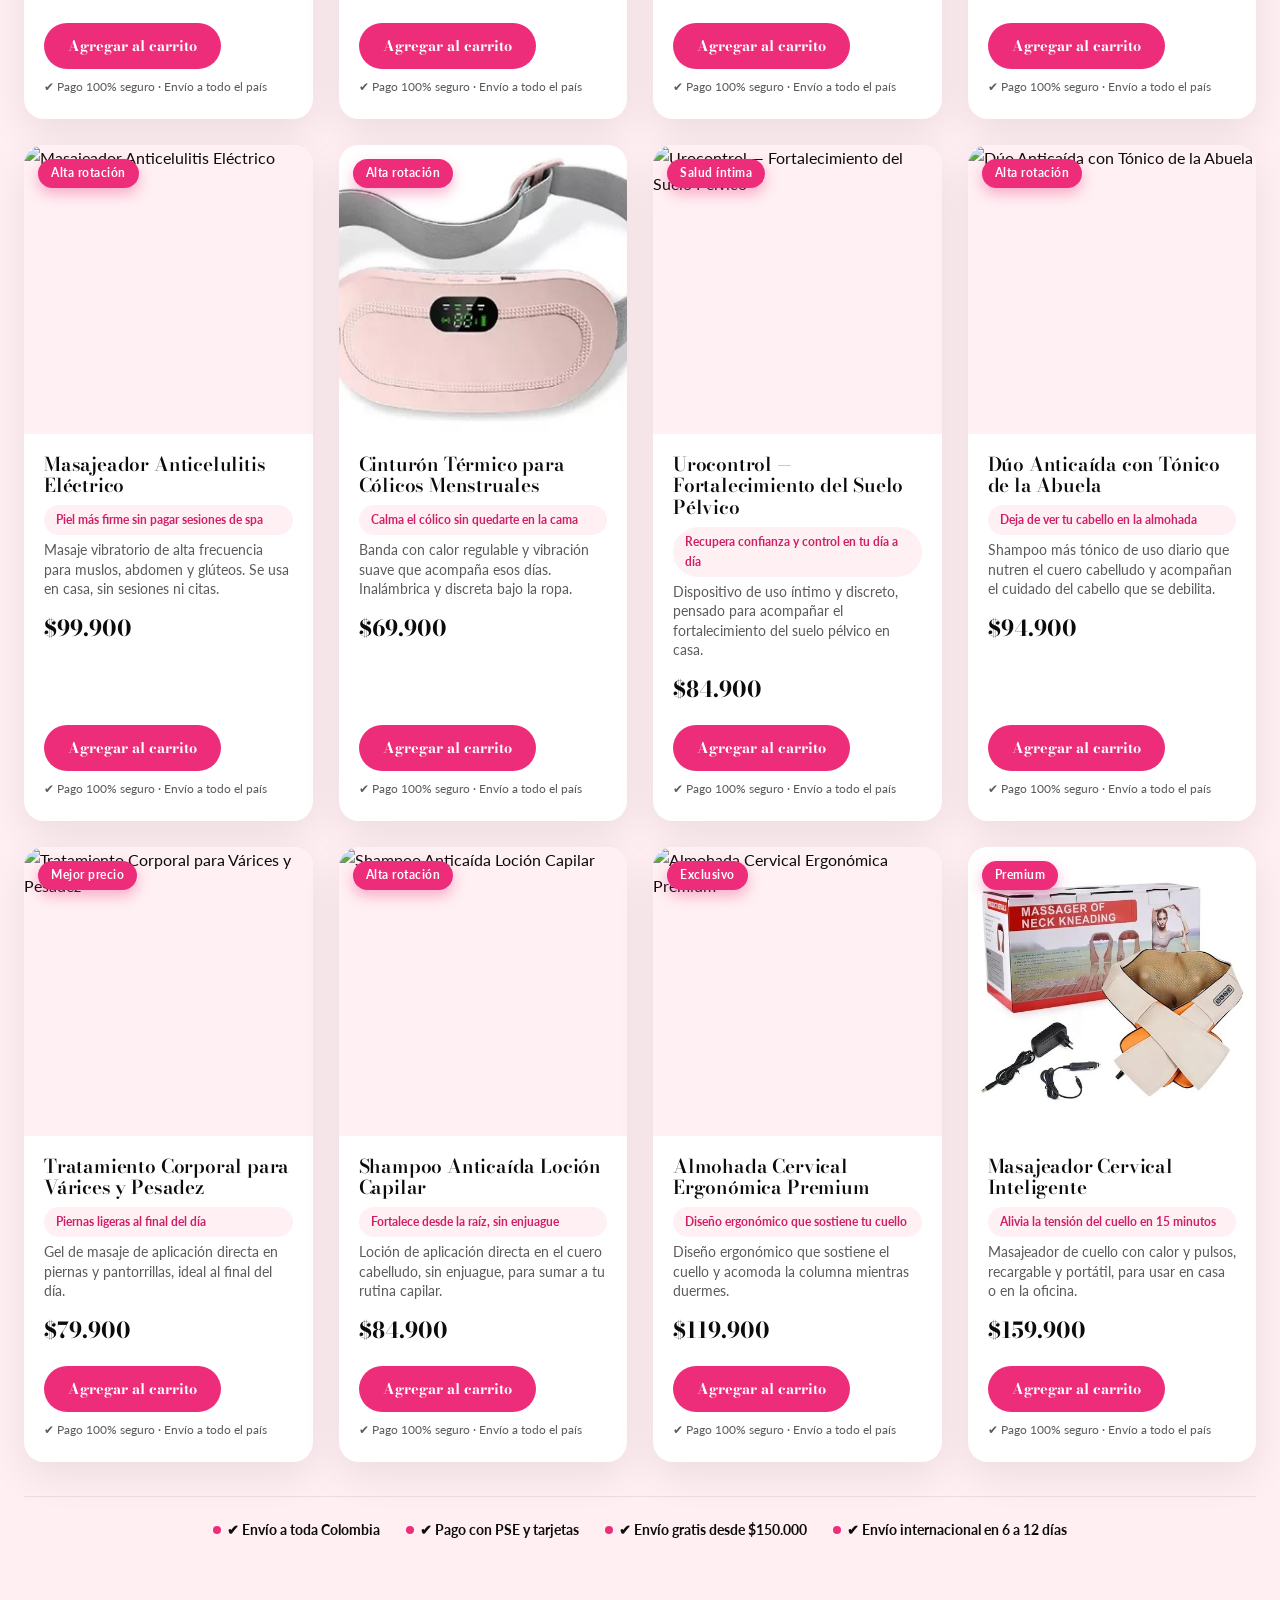
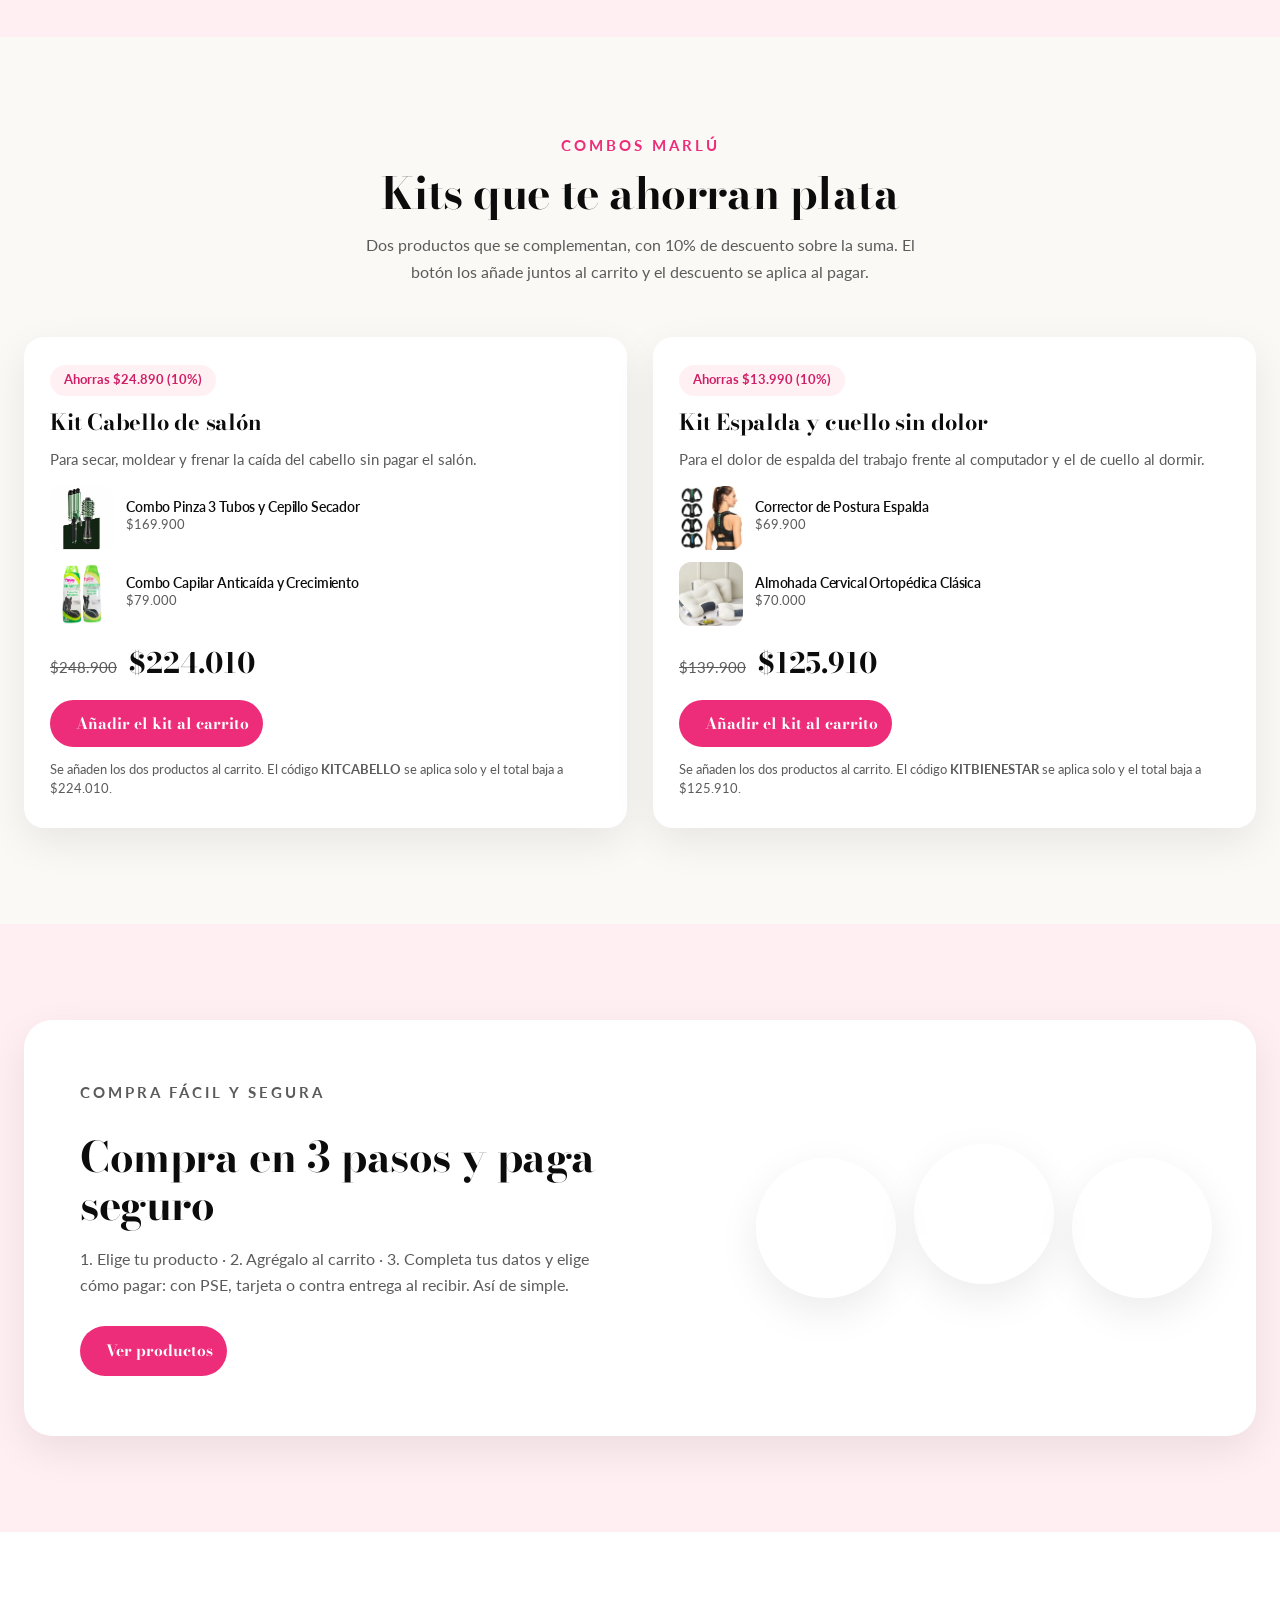
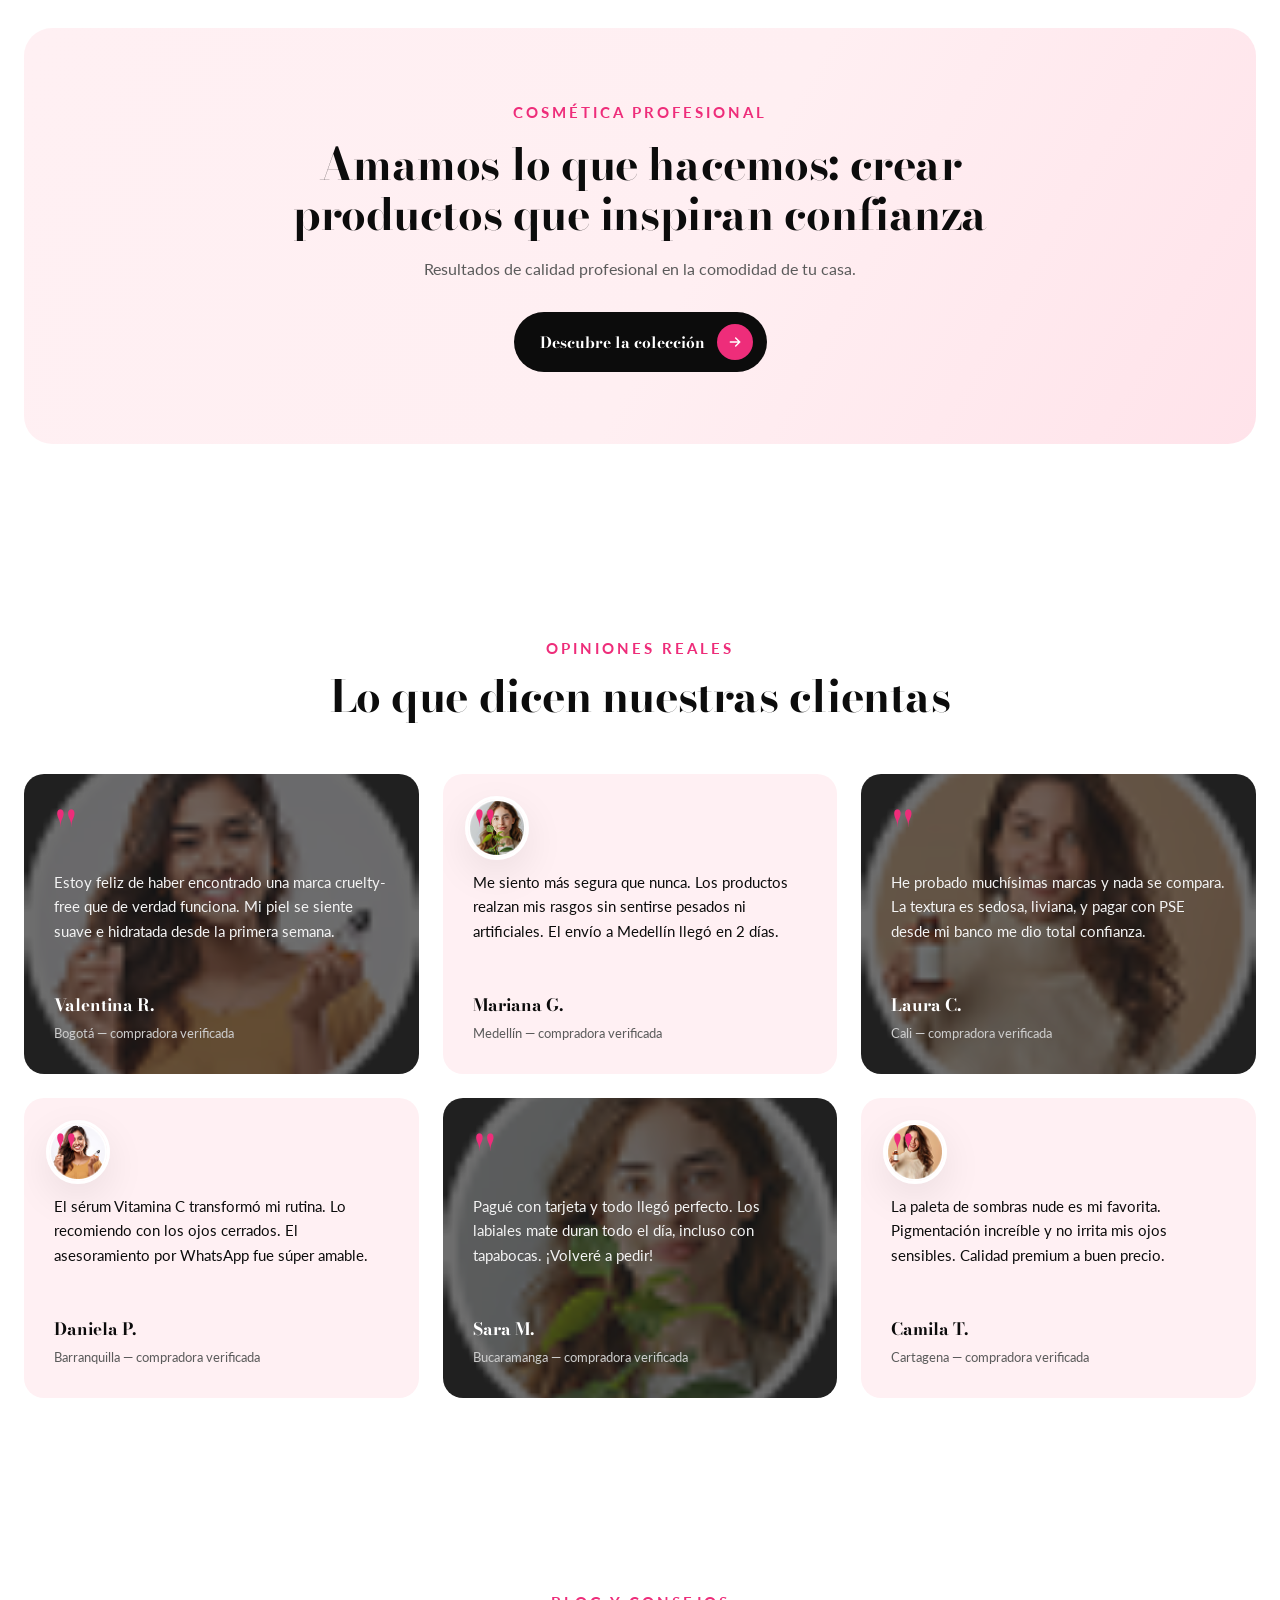
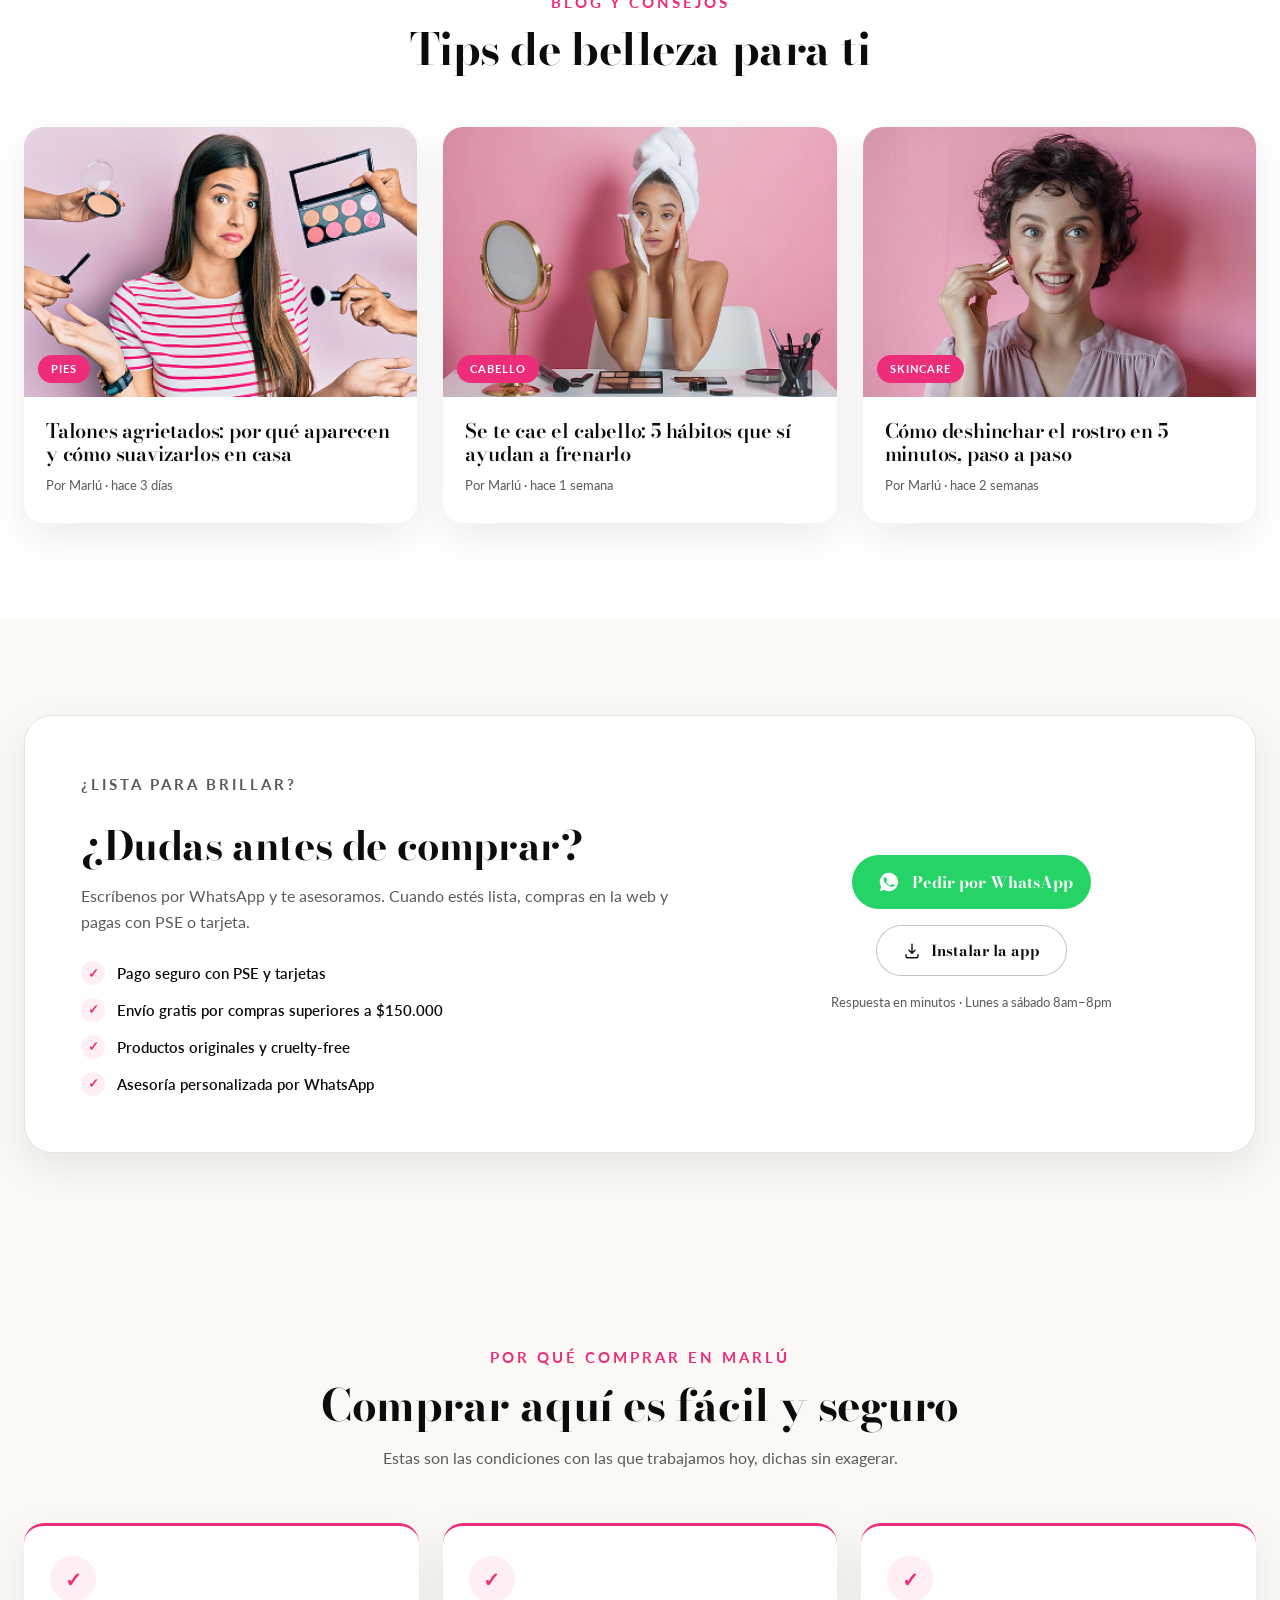
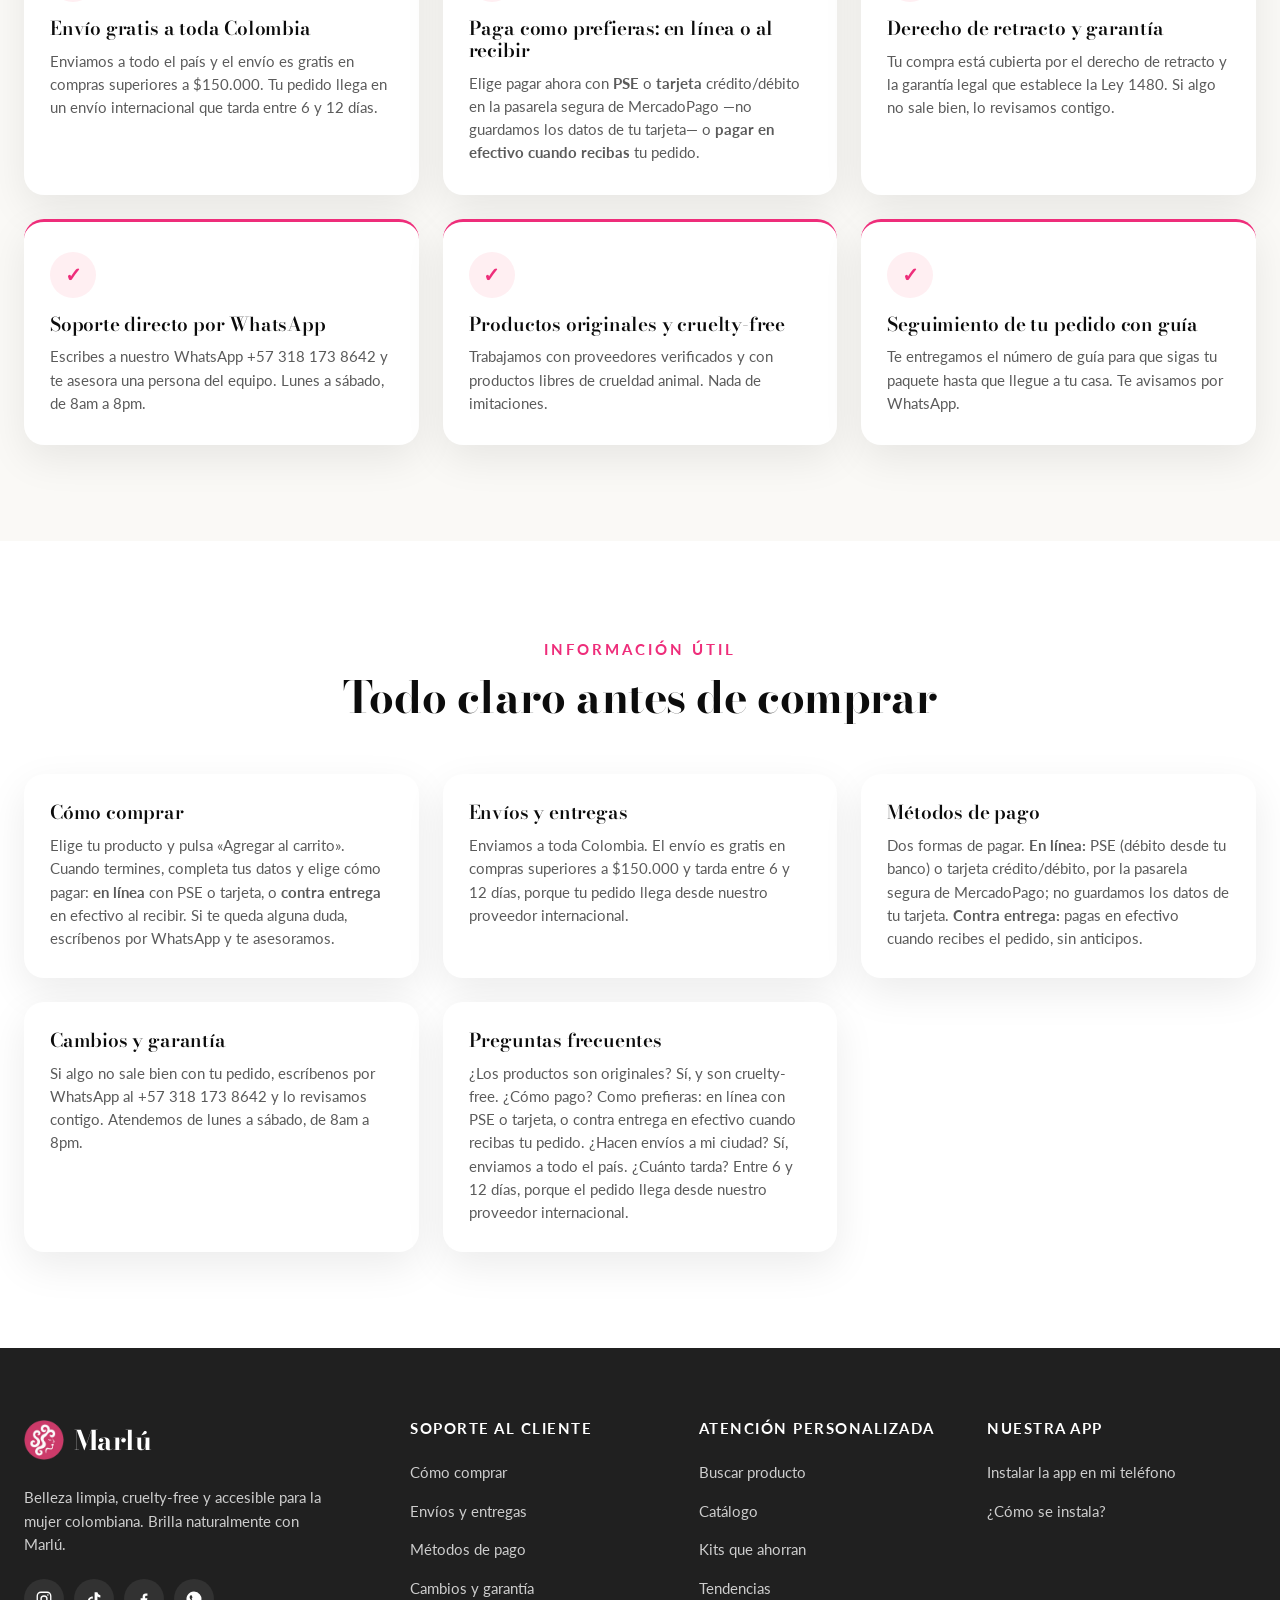
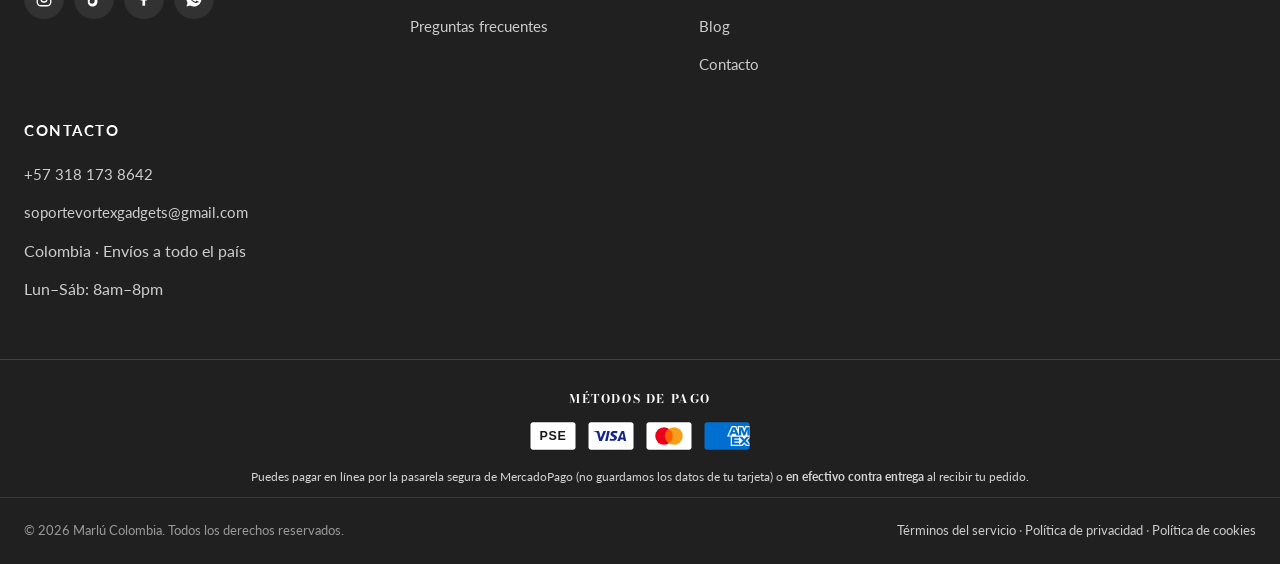
==== commit 85c345c6: "Inicio: dejar claro que tambien se puede pagar contra entrega" ====
--- a/index.html
+++ b/index.html
@@ -671,7 +671,7 @@
       <div class="offer-copy">
         <p class="eyebrow">Compra fácil y segura</p>
         <h2>Compra en 3 pasos y paga seguro</h2>
-        <p>1. Elige tu producto · 2. Agrégalo al carrito · 3. Completa tus datos y paga con PSE o tarjeta. Así de simple.</p>
+        <p>1. Elige tu producto · 2. Agrégalo al carrito · 3. Completa tus datos y elige cómo pagar: con PSE, tarjeta o contra entrega al recibir. Así de simple.</p>
         <a href="#catalogo" class="btn-pill btn-pink"><span>Ver productos</span></a>
       </div>
       <div class="offer-img">
@@ -1034,8 +1034,8 @@
       </article>
       <article class="beneficio-card wow-fade">
         <span class="beneficio-icono" aria-hidden="true">✓</span>
-        <h3>Pago 100% seguro con PSE y tarjetas</h3>
-        <p>Pagas desde la web a través de la pasarela de MercadoPago, con PSE o tarjeta crédito/débito. No guardamos los datos de tu tarjeta.</p>
+        <h3>Paga como prefieras: en línea o al recibir</h3>
+        <p>Elige pagar ahora con <strong>PSE</strong> o <strong>tarjeta</strong> crédito/débito en la pasarela segura de MercadoPago —no guardamos los datos de tu tarjeta— o <strong>pagar en efectivo cuando recibas</strong> tu pedido.</p>
       </article>
       <article class="beneficio-card wow-fade">
         <span class="beneficio-icono" aria-hidden="true">✓</span>
@@ -1071,7 +1071,7 @@
     <div class="info-grid">
       <article class="info-card" id="como-comprar">
         <h3>Cómo comprar</h3>
-        <p>Elige tu producto y pulsa «Agregar al carrito». Cuando termines, completa tus datos y paga con PSE o tarjeta. Si te queda alguna duda, escríbenos por WhatsApp y te asesoramos.</p>
+        <p>Elige tu producto y pulsa «Agregar al carrito». Cuando termines, completa tus datos y elige cómo pagar: <strong>en línea</strong> con PSE o tarjeta, o <strong>contra entrega</strong> en efectivo al recibir. Si te queda alguna duda, escríbenos por WhatsApp y te asesoramos.</p>
       </article>
       <article class="info-card" id="envios">
         <h3>Envíos y entregas</h3>
@@ -1079,7 +1079,7 @@
       </article>
       <article class="info-card" id="metodos-de-pago">
         <h3>Métodos de pago</h3>
-        <p>Paga seguro con <strong>PSE</strong> (débito desde tu banco) o <strong>tarjeta</strong> crédito/débito, a través de la pasarela de MercadoPago. No guardamos los datos de tu tarjeta.</p>
+        <p>Dos formas de pagar. <strong>En línea:</strong> PSE (débito desde tu banco) o tarjeta crédito/débito, por la pasarela segura de MercadoPago; no guardamos los datos de tu tarjeta. <strong>Contra entrega:</strong> pagas en efectivo cuando recibes el pedido, sin anticipos.</p>
       </article>
       <article class="info-card" id="cambios-garantia">
         <h3>Cambios y garantía</h3>
@@ -1087,7 +1087,7 @@
       </article>
       <article class="info-card" id="preguntas-frecuentes">
         <h3>Preguntas frecuentes</h3>
-        <p>¿Los productos son originales? Sí, y son cruelty-free. ¿Cómo pago? Con PSE o tarjeta, desde la web. ¿Hacen envíos a mi ciudad? Sí, enviamos a todo el país. ¿Cuánto tarda? Entre 6 y 12 días, porque el pedido llega desde nuestro proveedor internacional.</p>
+        <p>¿Los productos son originales? Sí, y son cruelty-free. ¿Cómo pago? Como prefieras: en línea con PSE o tarjeta, o contra entrega en efectivo cuando recibas tu pedido. ¿Hacen envíos a mi ciudad? Sí, enviamos a todo el país. ¿Cuánto tarda? Entre 6 y 12 días, porque el pedido llega desde nuestro proveedor internacional.</p>
       </article>
     </div>
   </div>
@@ -1186,7 +1186,7 @@
           <svg viewBox="0 0 38 24" width="38" height="24" xmlns="http://www.w3.org/2000/svg" role="img" aria-labelledby="pi-american_express"><title id="pi-american_express">American Express</title><path fill="#000" d="M35 0H3C1.3 0 0 1.3 0 3v18c0 1.7 1.4 3 3 3h32c1.7 0 3-1.3 3-3V3c0-1.7-1.4-3-3-3Z" opacity=".07"></path><path fill="#006FCF" d="M35 1c1.1 0 2 .9 2 2v18c0 1.1-.9 2-2 2H3c-1.1 0-2-.9-2-2V3c0-1.1.9-2 2-2h32Z"></path><path fill="#FFF" d="M22.012 19.936v-8.421L37 11.528v2.326l-1.732 1.852L37 17.573v2.375h-2.766l-1.47-1.622-1.46 1.628-9.292-.02Z"></path><path fill="#006FCF" d="M23.013 19.012v-6.57h5.572v1.513h-3.768v1.028h3.678v1.488h-3.678v1.01h3.768v1.531h-5.572Z"></path><path fill="#006FCF" d="m28.557 19.012 3.083-3.289-3.083-3.282h2.386l1.884 2.083 1.89-2.082H37v.051l-3.017 3.23L37 18.92v.093h-2.307l-1.917-2.103-1.898 2.104h-2.321Z"></path><path fill="#FFF" d="M22.71 4.04h3.614l1.269 2.881V4.04h4.46l.77 2.159.771-2.159H37v8.421H19l3.71-8.421Z"></path><path fill="#006FCF" d="m23.395 4.955-2.916 6.566h2l.55-1.315h2.98l.55 1.315h2.05l-2.904-6.566h-2.31Zm.25 3.777.875-2.09.873 2.09h-1.748Z"></path><path fill="#006FCF" d="M28.581 11.52V4.953l2.811.01L32.84 9l1.456-4.046H37v6.565l-1.74.016v-4.51l-1.644 4.494h-1.59L30.35 7.01v4.51h-1.768Z"></path></svg>
         </li>
       </ul>
-      <p class="pdp-pie-nota">Pagas a través de la pasarela de MercadoPago. No guardamos los datos de tu tarjeta.</p>
+      <p class="pdp-pie-nota">Puedes pagar en línea por la pasarela segura de MercadoPago (no guardamos los datos de tu tarjeta) o <strong>en efectivo contra entrega</strong> al recibir tu pedido.</p>
     </div>
   </div>
 
--- a/css/style.css
+++ b/css/style.css
@@ -2218,3 +2218,211 @@
     margin-left: 2px;
   }
 }
+
+/* ============================================================
+   BANNER DEL VIDEO EN MÓVIL Y TABLETA: A SANGRE COMPLETA
+   (25-sep-2026, a petición de la clienta)
+
+   Antes, en móvil, el video era una tarjeta redondeada con márgenes y el
+   texto caía DEBAJO en un bloque blanco de 230 px. Eso dejaba dos huecos:
+   los márgenes alrededor de la tarjeta y el bloque blanco de abajo.
+
+   Ahora el video cubre todo el banner y el texto va ENCIMA, a la derecha.
+
+   El alto se da con `svh` (small viewport height) y no con `vh`: en iOS y en
+   Android la barra del navegador aparece y desaparece al hacer scroll, y con
+   `vh` el banner cambia de alto y se ve cortado o con un salto. `svh` se
+   calcula siempre con la barra visible, así que no baila. Se deja `vh` antes
+   como respaldo para navegadores viejos.
+   ============================================================ */
+@media (max-width: 900px) {
+  .carrusel-slide--video {
+    padding: 0;
+    position: relative;
+    height: 68vh;
+    height: 68svh;
+    min-height: 340px;
+    max-height: 640px;
+  }
+  .carrusel-slide--video .container {
+    width: 100%;
+    max-width: none;
+    margin-inline: 0;
+  }
+  .carrusel-slide--video .slide-video {
+    position: absolute;
+    inset: 0;
+    border-radius: 0;
+    box-shadow: none;
+    background: transparent;
+  }
+  .carrusel-slide--video .slide-video-el {
+    width: 100%;
+    height: 100%;
+    aspect-ratio: auto;
+    object-fit: cover;
+    /* Un poco hacia la derecha, para no cortarle la cara a la modelo */
+    /* Hacia la derecha: el texto ocupa la izquierda, así que la modelo
+       tiene que verse claramente en la mitad derecha. */
+    object-position: 66% center;
+  }
+
+  /* El texto vuelve ENCIMA del video, pegado a la derecha */
+  .carrusel-slide--video .video-texto {
+    /* `position: absolute` tiene que ir EXPLÍCITO: más arriba, en el bloque de
+       <=768 px, está puesto como `static`. Sin esto el texto caía debajo del
+       video, se salía de la caja que recorta y desaparecía de la pantalla. */
+    position: absolute;
+    top: 0;
+    bottom: 0;
+    /* El texto va a la IZQUIERDA; la modelo se queda a la derecha. */
+    left: 0;
+    right: auto;
+    width: 76%;
+    align-items: flex-start;
+    text-align: left;
+    padding: 26px 18px 26px 22px;
+    /* El velo blanco nace en la izquierda, que es donde va el texto, y se
+       desvanece hacia la derecha para dejar ver bien a la modelo */
+    background: linear-gradient(to right,
+      rgba(255, 255, 255, .95) 0%,
+      rgba(255, 255, 255, .80) 52%,
+      rgba(255, 255, 255, 0) 100%);
+    /* Aquí el texto es lo principal, no un adorno: que aparezca rápido */
+    animation-delay: .4s;
+  }
+  .carrusel-slide--video .video-titular { font-size: clamp(24px, 6.4vw, 34px); }
+  .carrusel-slide--video .video-sub { font-size: 13.5px; }
+
+  /* Las flechas del carrusel caen justo encima del texto, que ahora está a la
+     derecha. En táctil lo natural es deslizar, y abajo quedan los puntos que
+     indican en qué lámina se está. */
+  .carrusel-flecha { display: none; }
+}
+
+/* ============================================================
+   FORMAS DE PAGO EN EL CHECKOUT
+   (25-sep-2026)
+
+   Las dos formas conviven: pagar ahora con MercadoPago o pagar contra
+   entrega. Se dibujan como dos tarjetas que se pueden tocar enteras, no
+   como dos bolitas pequeñas: en el móvil es más fácil acertarle.
+   ============================================================ */
+
+.pago-formas {
+  display: grid;
+  gap: 10px;
+  margin: 20px 0 14px;
+  border: 0;
+  padding: 0;
+  min-inline-size: 0;
+}
+
+.pago-leyenda {
+  font-family: var(--sans);
+  font-size: 12.5px;
+  font-weight: 800;
+  letter-spacing: 0.8px;
+  text-transform: uppercase;
+  color: var(--gray-mid);
+  margin-bottom: 4px;
+  padding: 0;
+}
+
+.pago-opcion { display: block; cursor: pointer; }
+
+/* La bolita del radio se esconde, pero sigue existiendo para el teclado y los
+   lectores de pantalla: quitarla del todo dejaría el campo sin accesible. */
+.pago-opcion input {
+  position: absolute;
+  opacity: 0;
+  width: 1px;
+  height: 1px;
+}
+
+.pago-caja {
+  position: relative;
+  display: block;
+  background: var(--white);
+  border: 1.5px solid var(--line);
+  border-radius: 14px;
+  padding: 14px 16px 14px 46px;
+  transition: border-color 0.2s, background 0.2s, box-shadow 0.2s;
+}
+.pago-caja::before {
+  content: "";
+  position: absolute;
+  left: 16px;
+  top: 50%;
+  transform: translateY(-50%);
+  width: 18px;
+  height: 18px;
+  border-radius: 50%;
+  border: 2px solid var(--line);
+  background: var(--white);
+  transition: border-color 0.2s, box-shadow 0.2s;
+}
+
+.pago-opcion input:checked + .pago-caja {
+  border-color: var(--accent);
+  background: var(--pink-soft);
+  box-shadow: 0 6px 18px rgba(238, 45, 122, 0.10);
+}
+.pago-opcion input:checked + .pago-caja::before {
+  border-color: var(--accent);
+  box-shadow: inset 0 0 0 5px var(--accent);
+}
+
+/* Para quien navega con el teclado: se tiene que ver dónde está parado. */
+.pago-opcion input:focus-visible + .pago-caja {
+  outline: 3px solid var(--accent);
+  outline-offset: 2px;
+}
+
+.pago-titulo {
+  display: block;
+  font-family: var(--sans);
+  font-size: 15px;
+  font-weight: 700;
+  color: var(--ink);
+}
+.pago-texto {
+  display: block;
+  font-size: 13px;
+  line-height: 1.5;
+  color: var(--gray-mid);
+  margin-top: 2px;
+}
+
+/* ---------- Pedido contra entrega recibido ---------- */
+.checkout-listo {
+  background: var(--white);
+  border: 1.5px solid var(--line);
+  border-radius: 20px;
+  padding: 32px 26px;
+  text-align: center;
+}
+.checkout-listo h2 { margin-bottom: 14px; }
+.checkout-listo p {
+  font-size: 14.5px;
+  line-height: 1.6;
+  color: var(--gray-dark);
+  margin-bottom: 10px;
+}
+.checkout-listo-num { font-size: 16px; }
+.checkout-listo-num strong {
+  display: block;
+  font-family: var(--serif);
+  font-size: 26px;
+  font-weight: 700;
+  letter-spacing: 1px;
+  color: var(--accent-dark);
+  margin-top: 4px;
+}
+.checkout-listo-nota {
+  background: var(--pink-soft);
+  border-radius: 12px;
+  padding: 13px 15px;
+  font-size: 13.5px;
+}
+.checkout-listo .btn-pill { margin-top: 16px; }
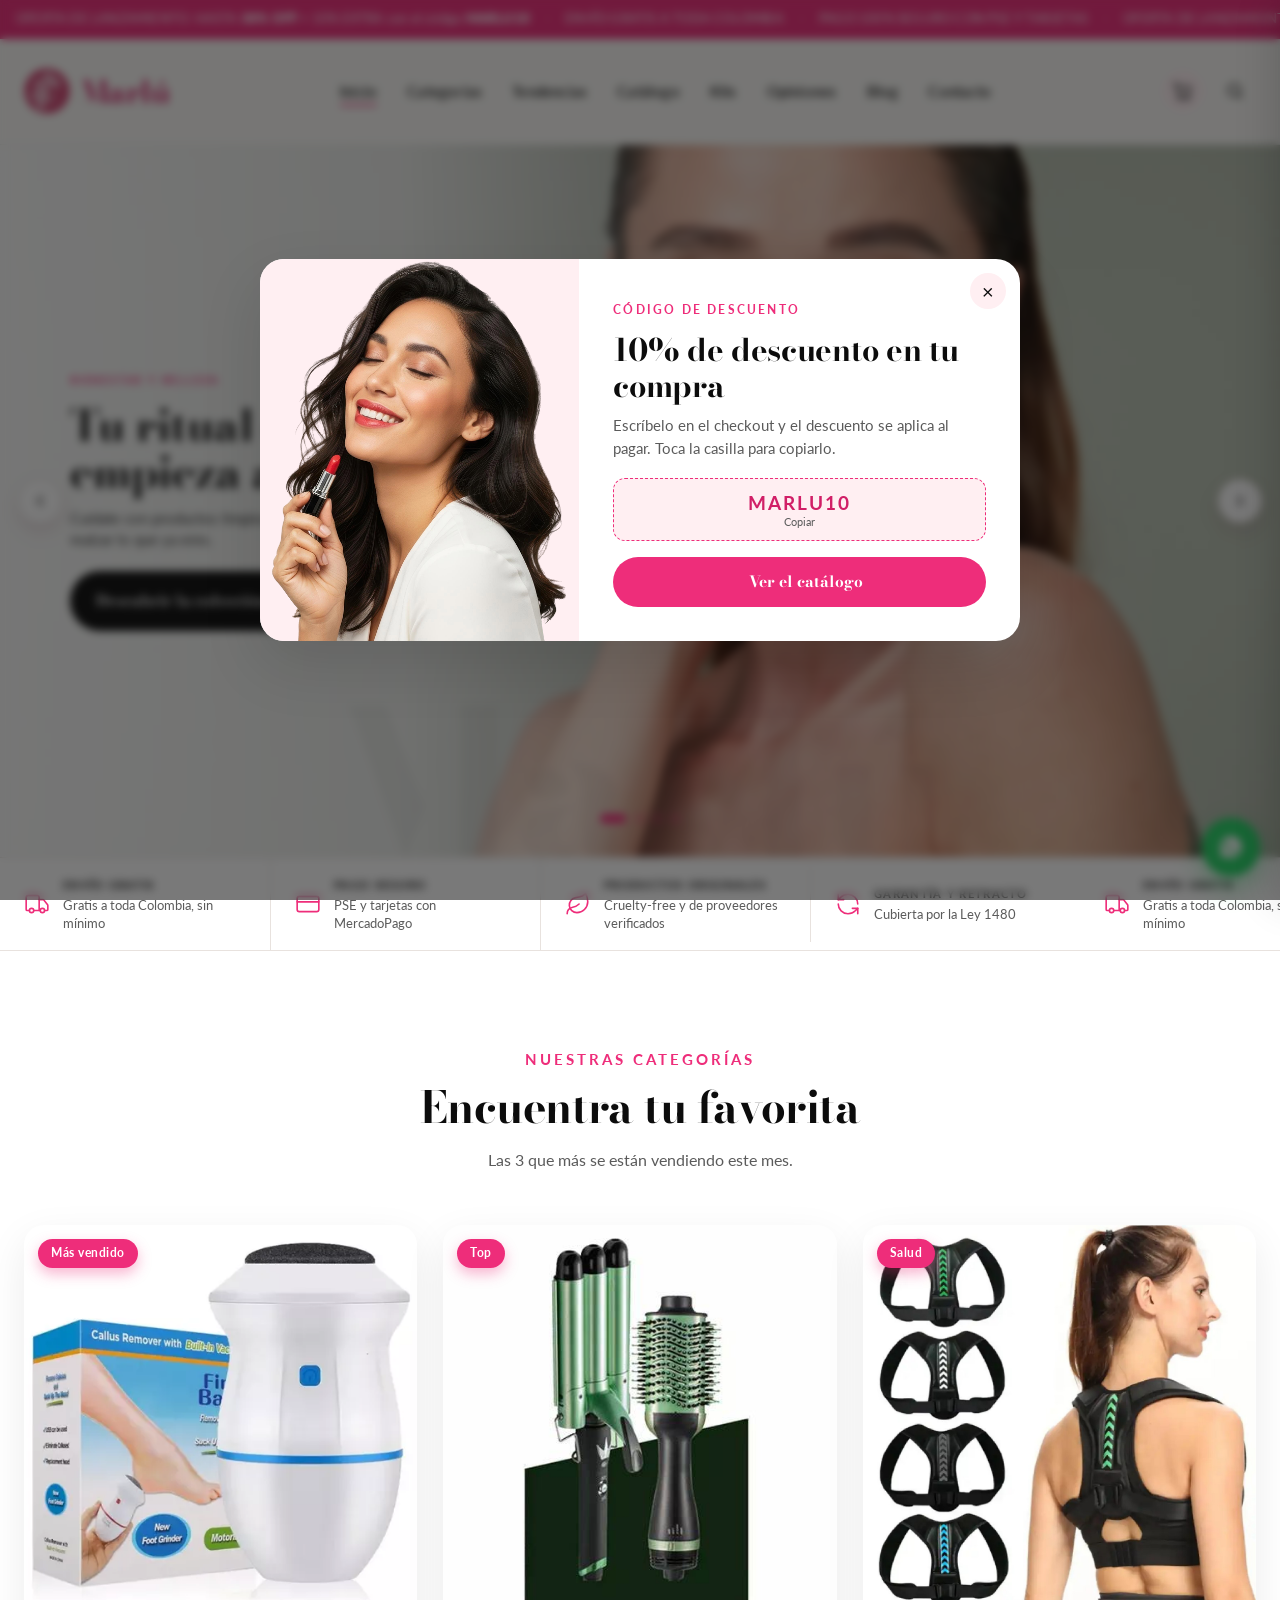
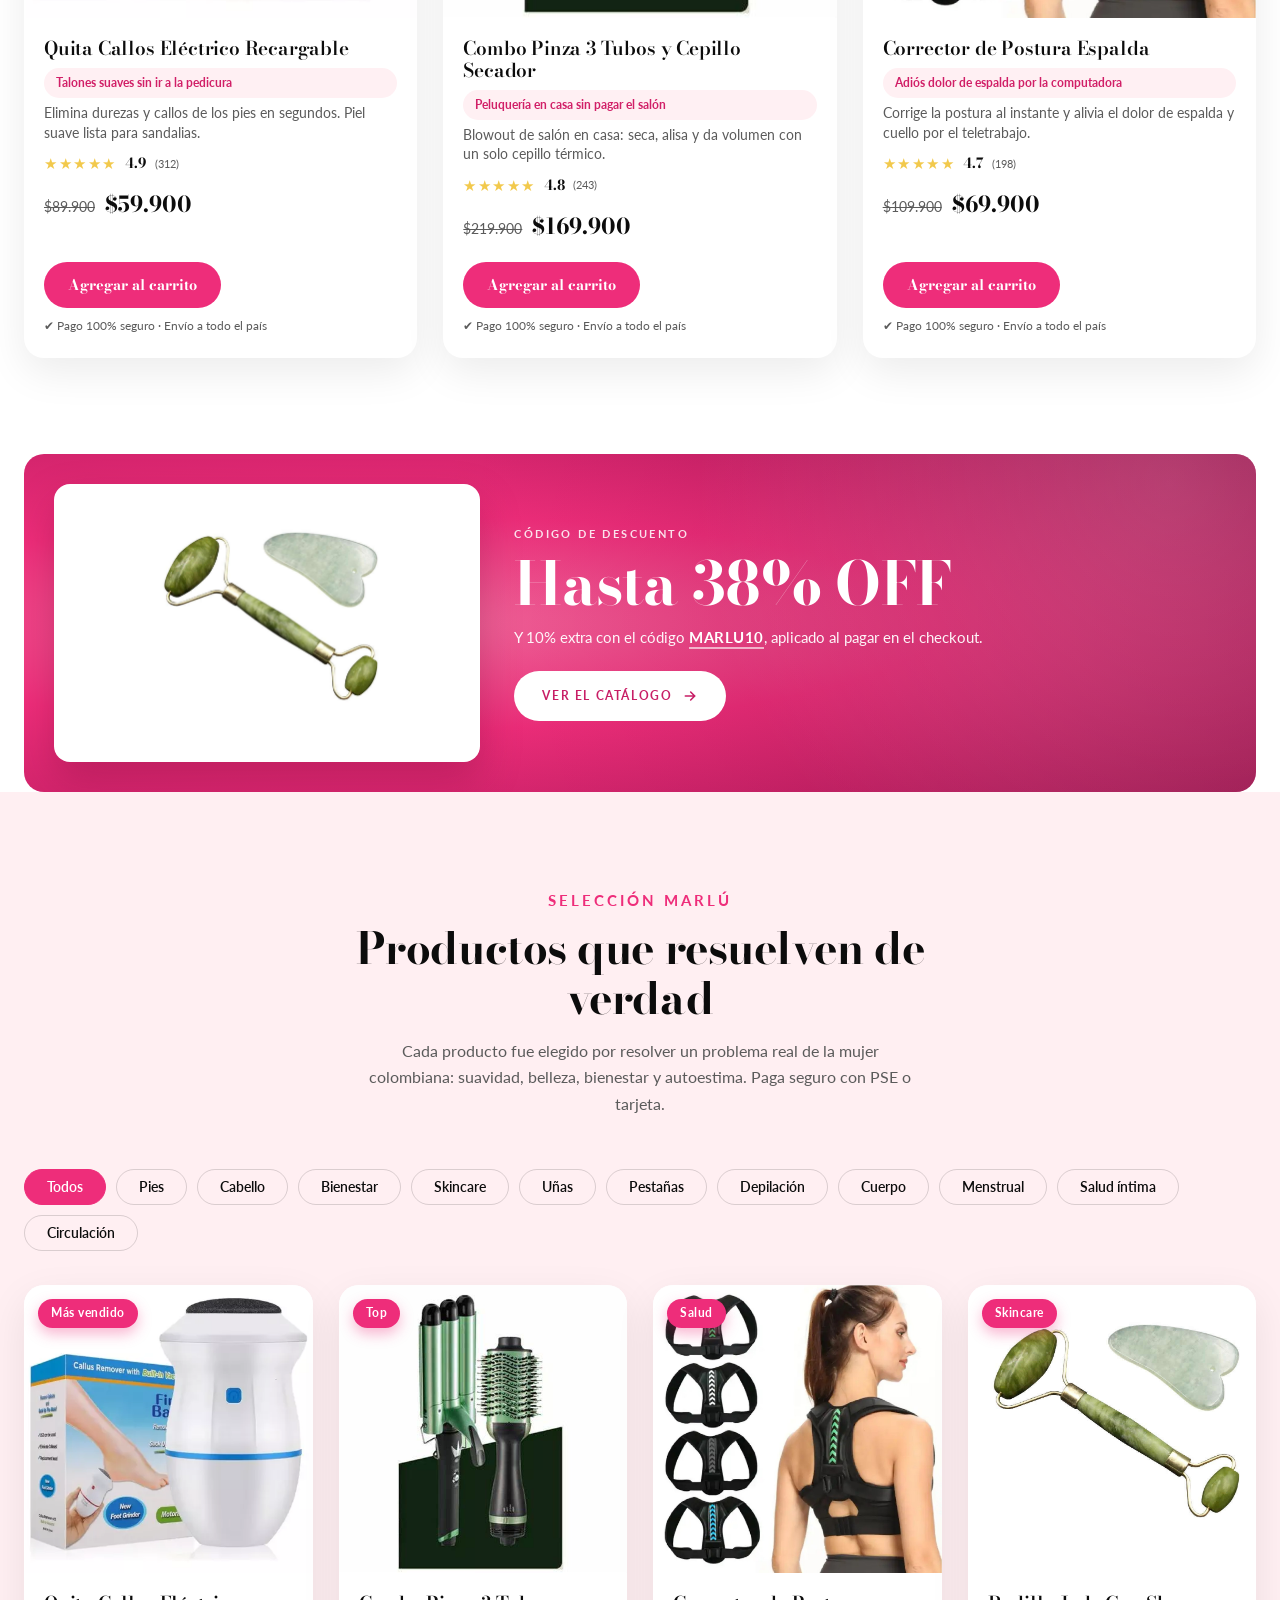
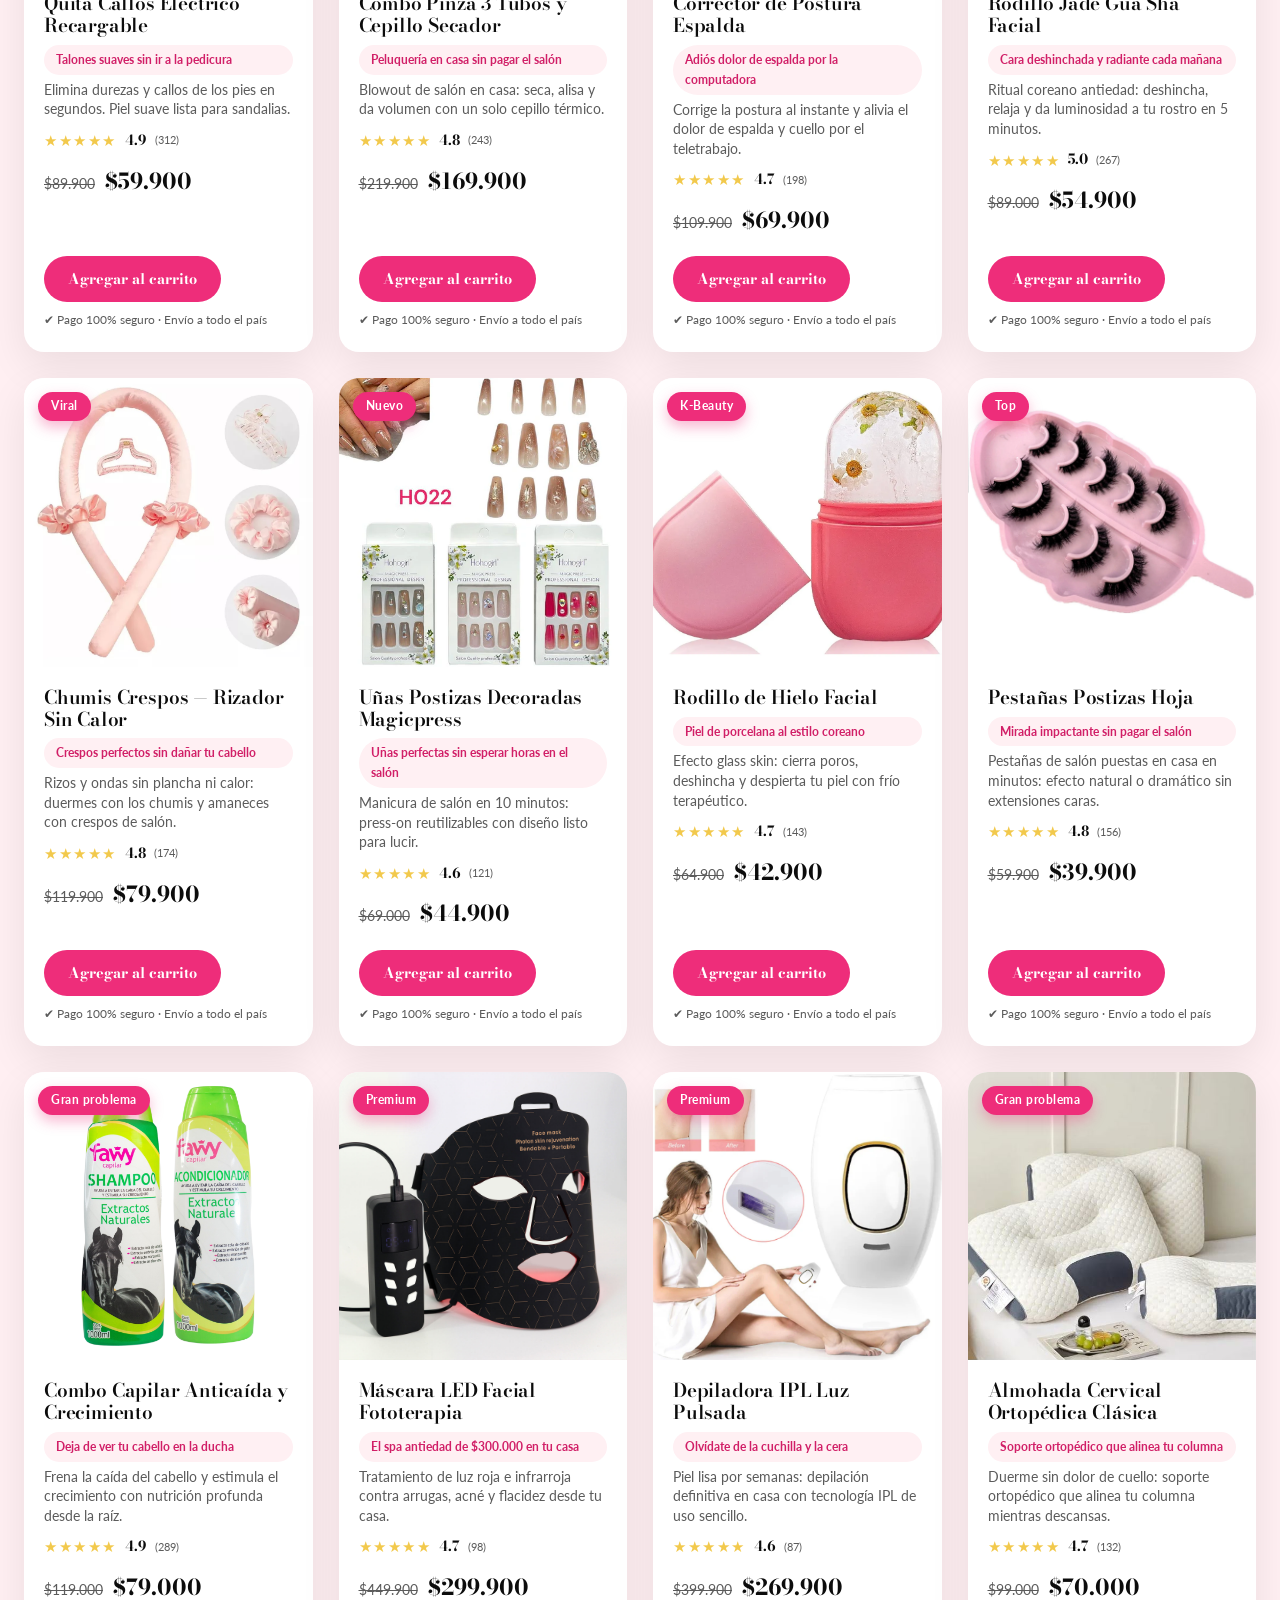
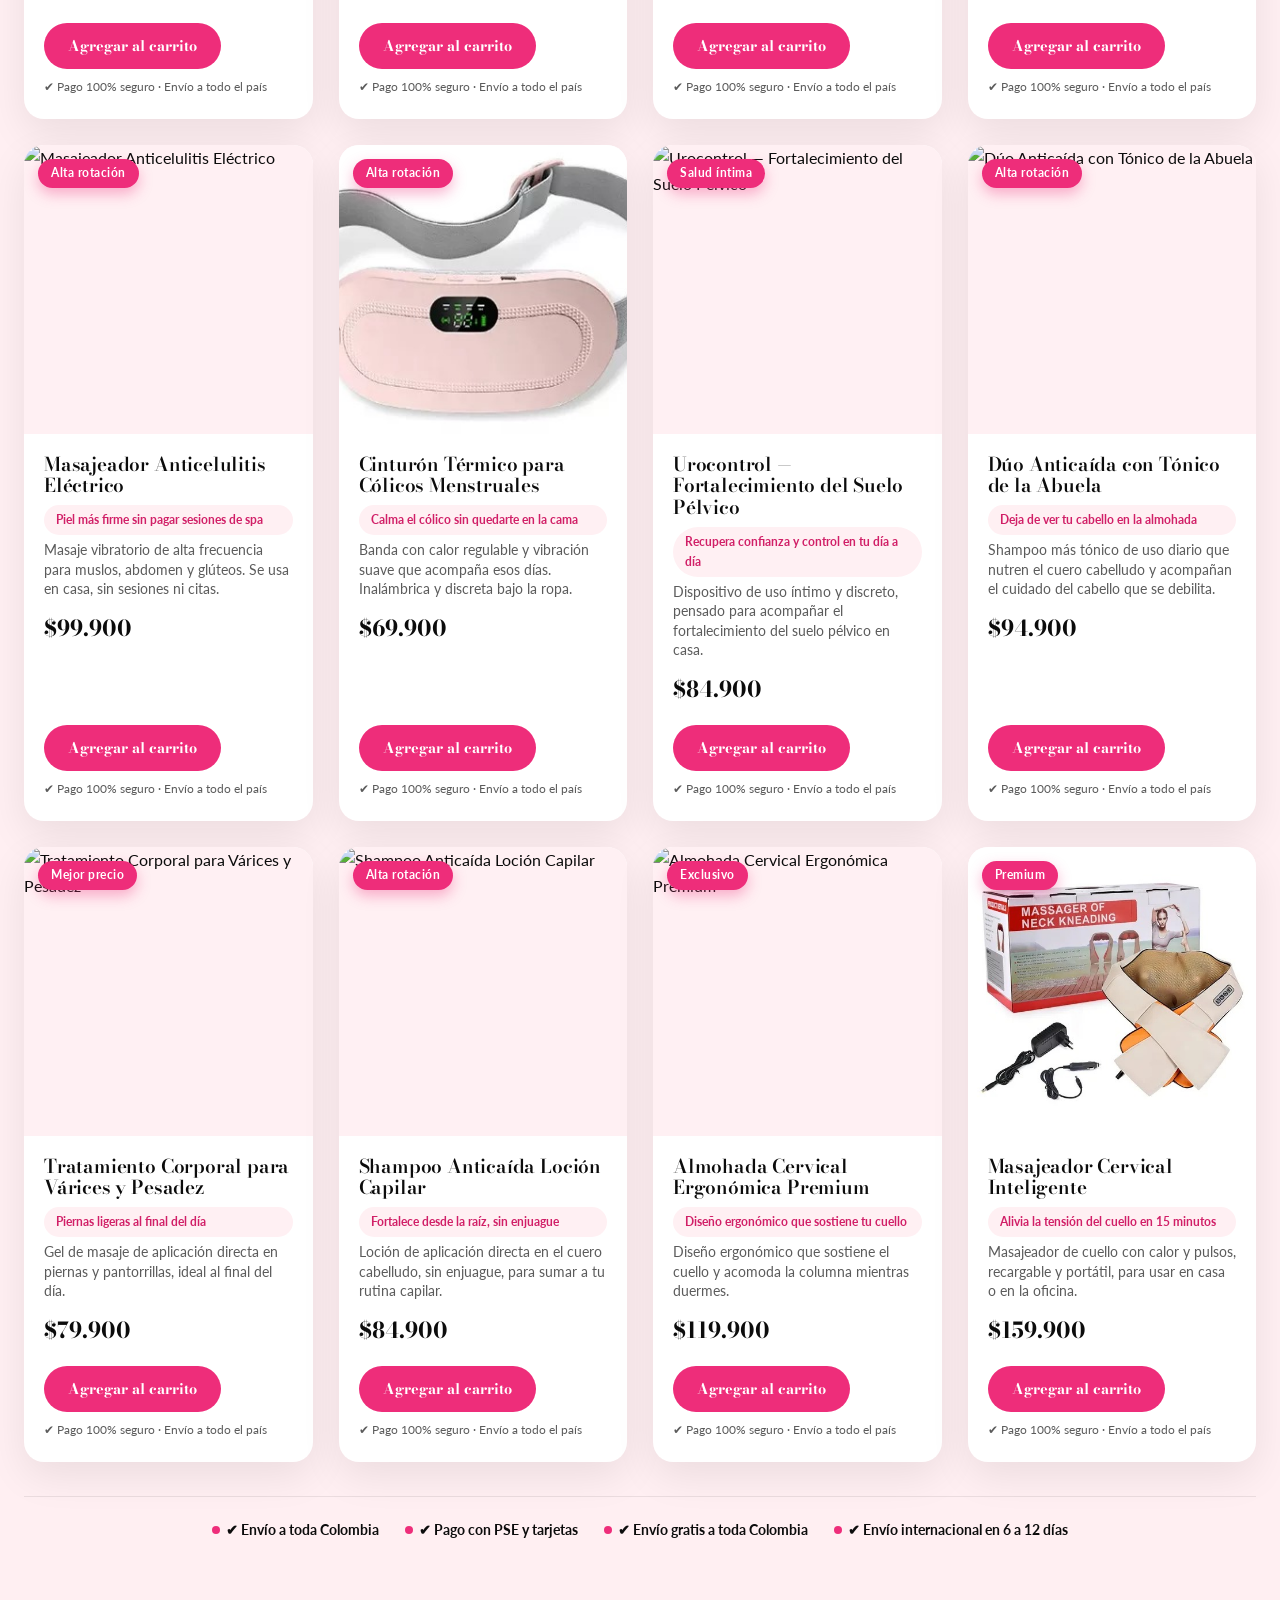
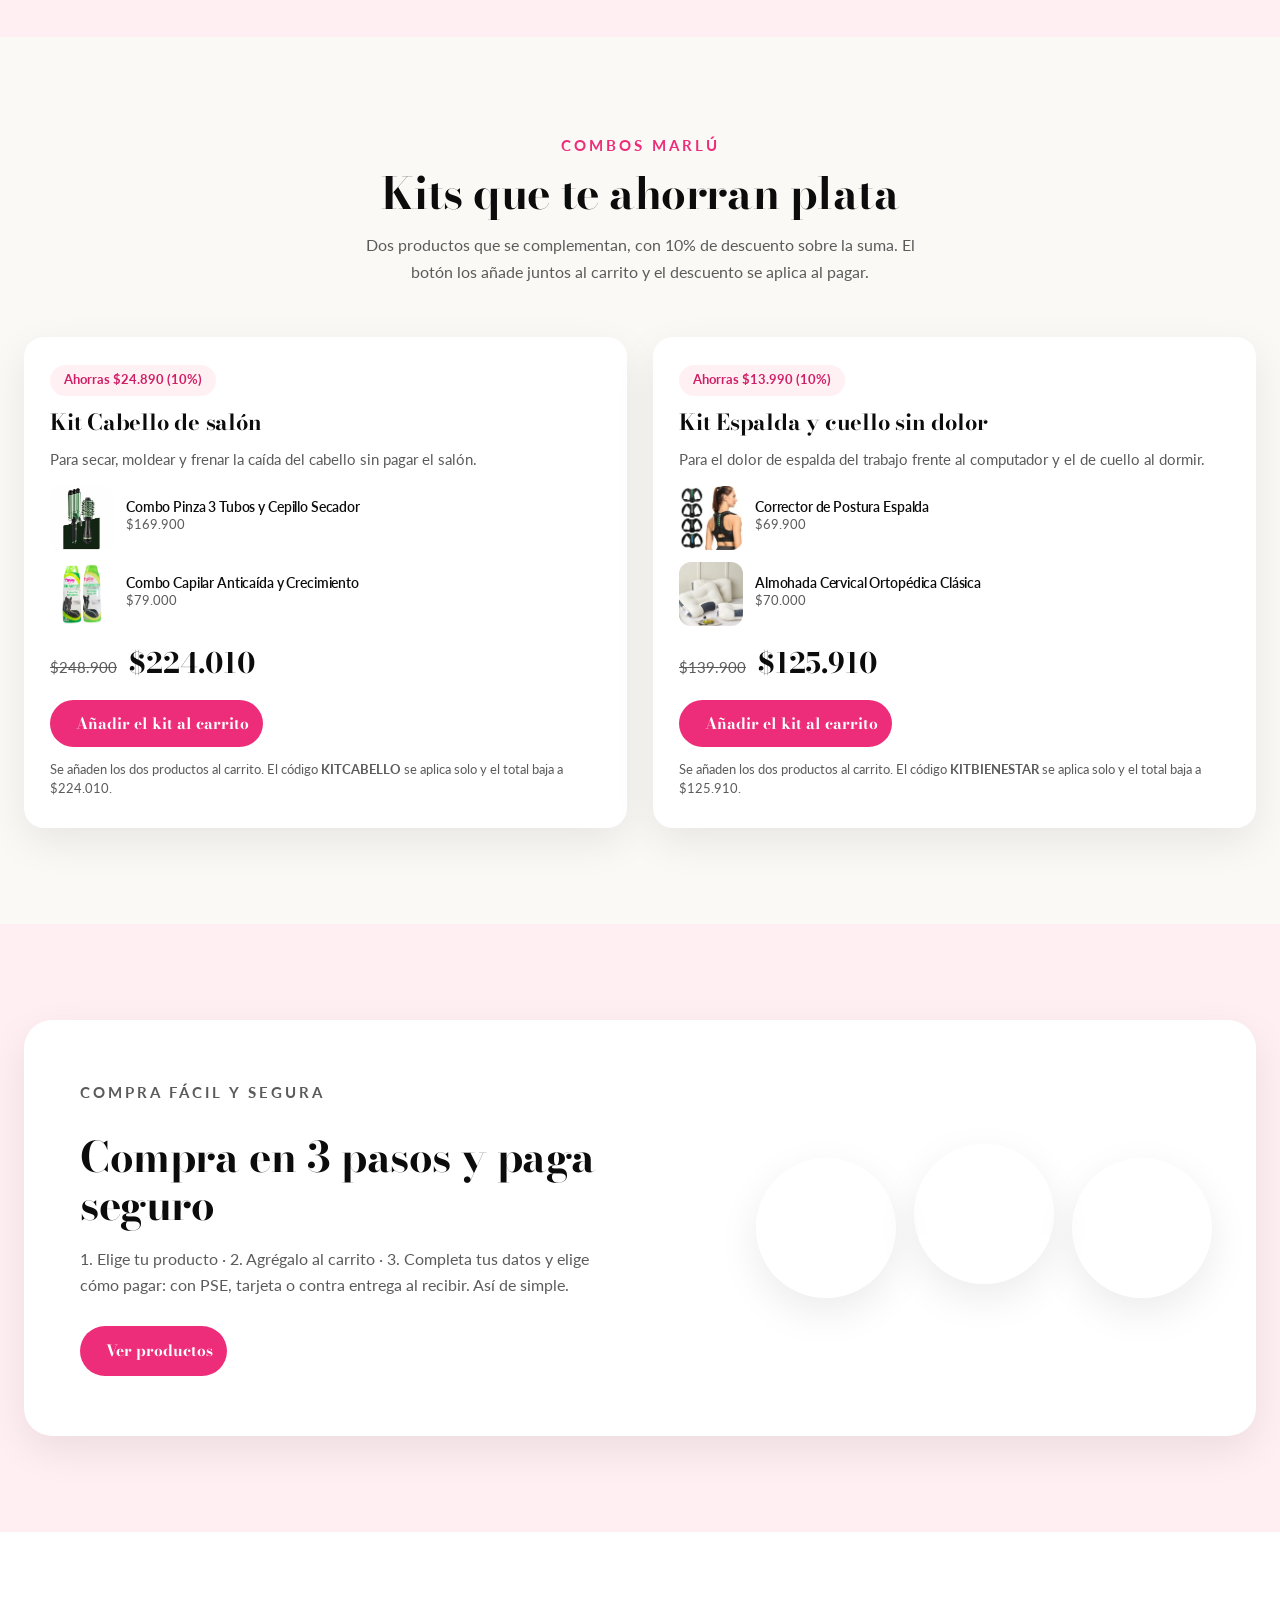
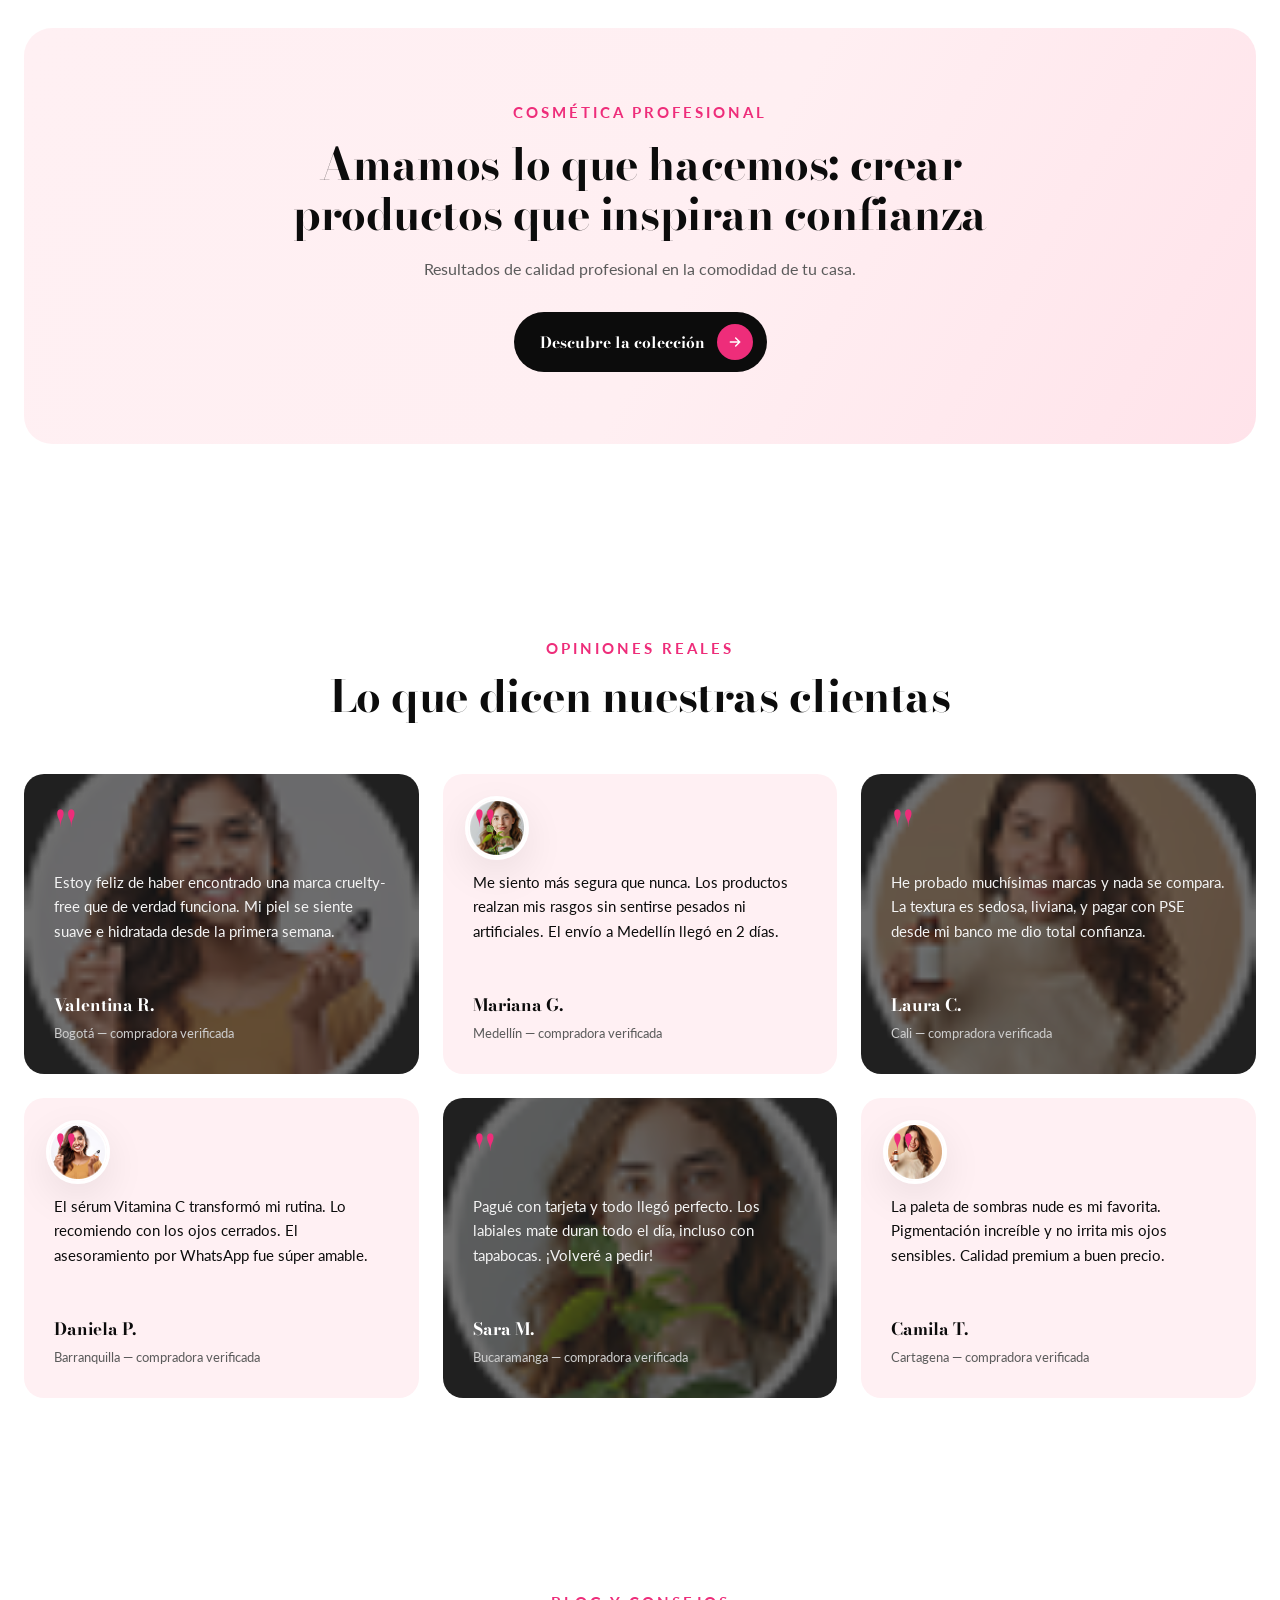
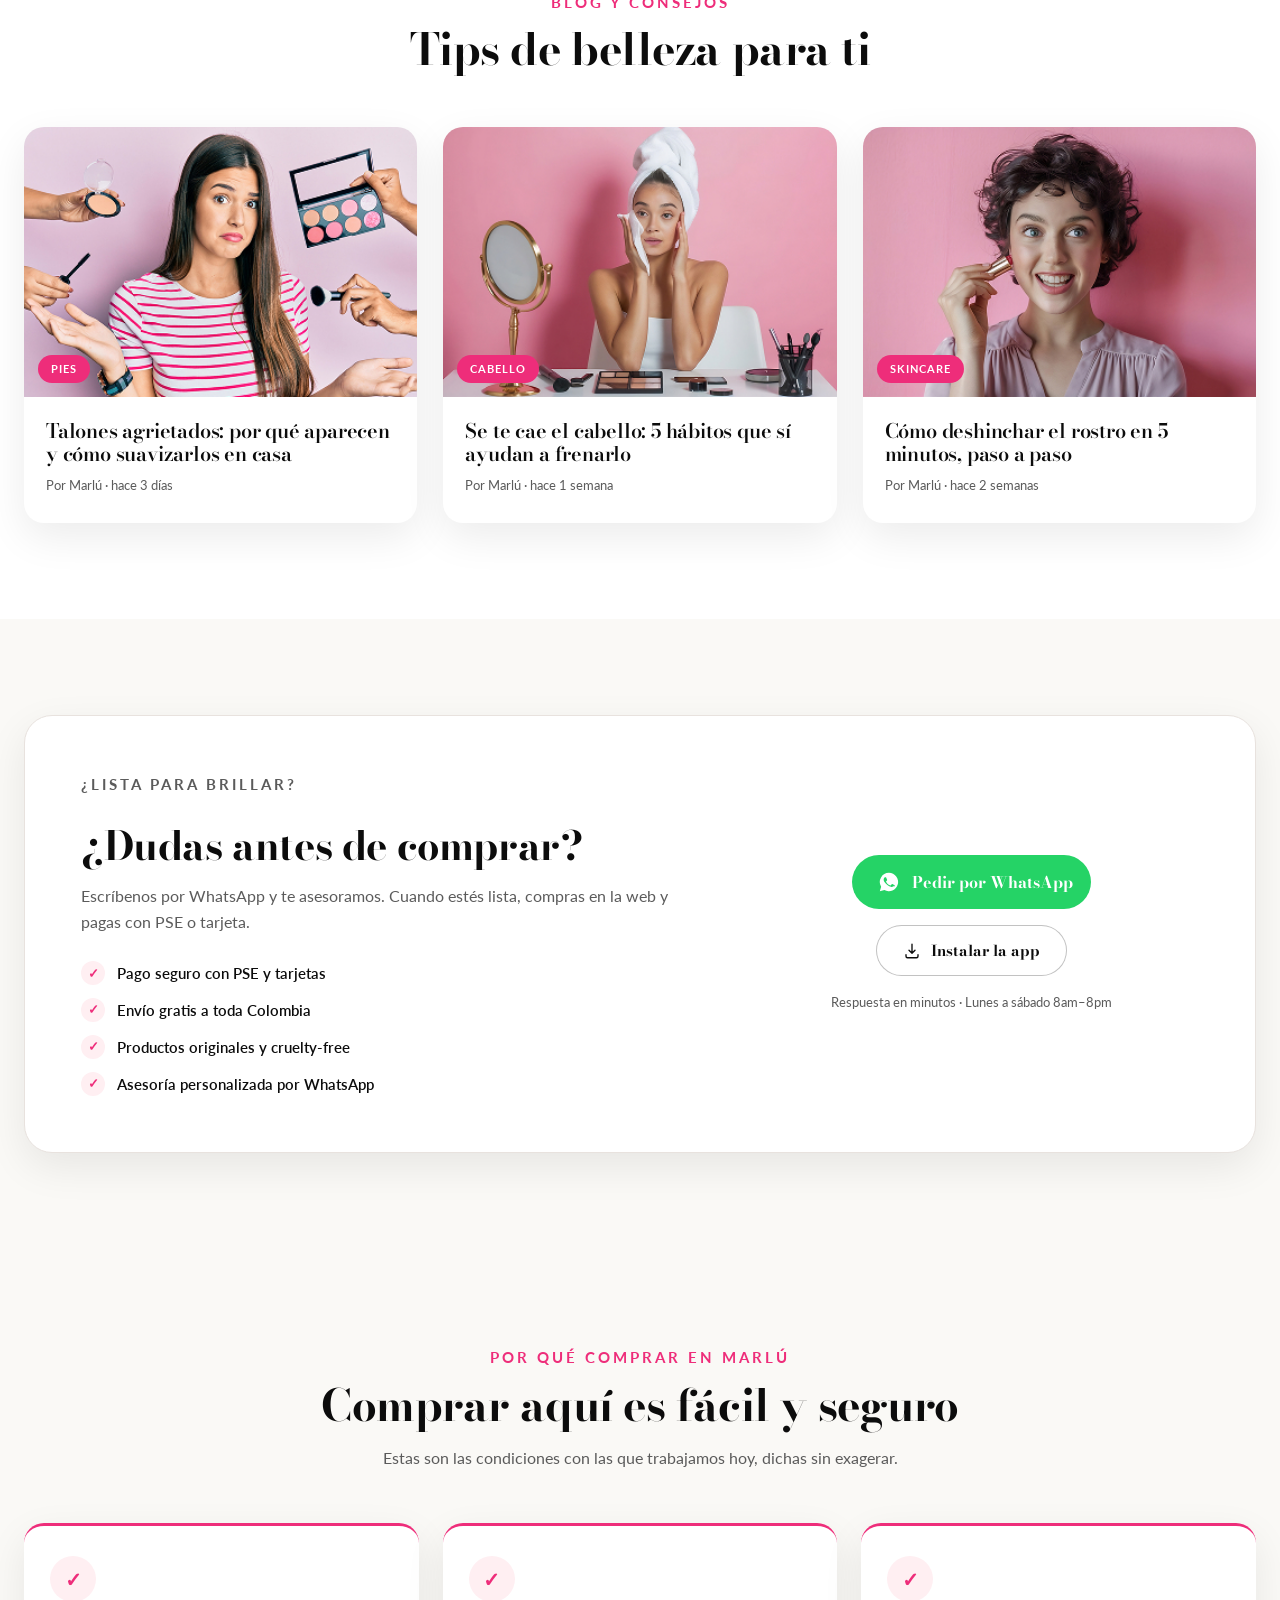
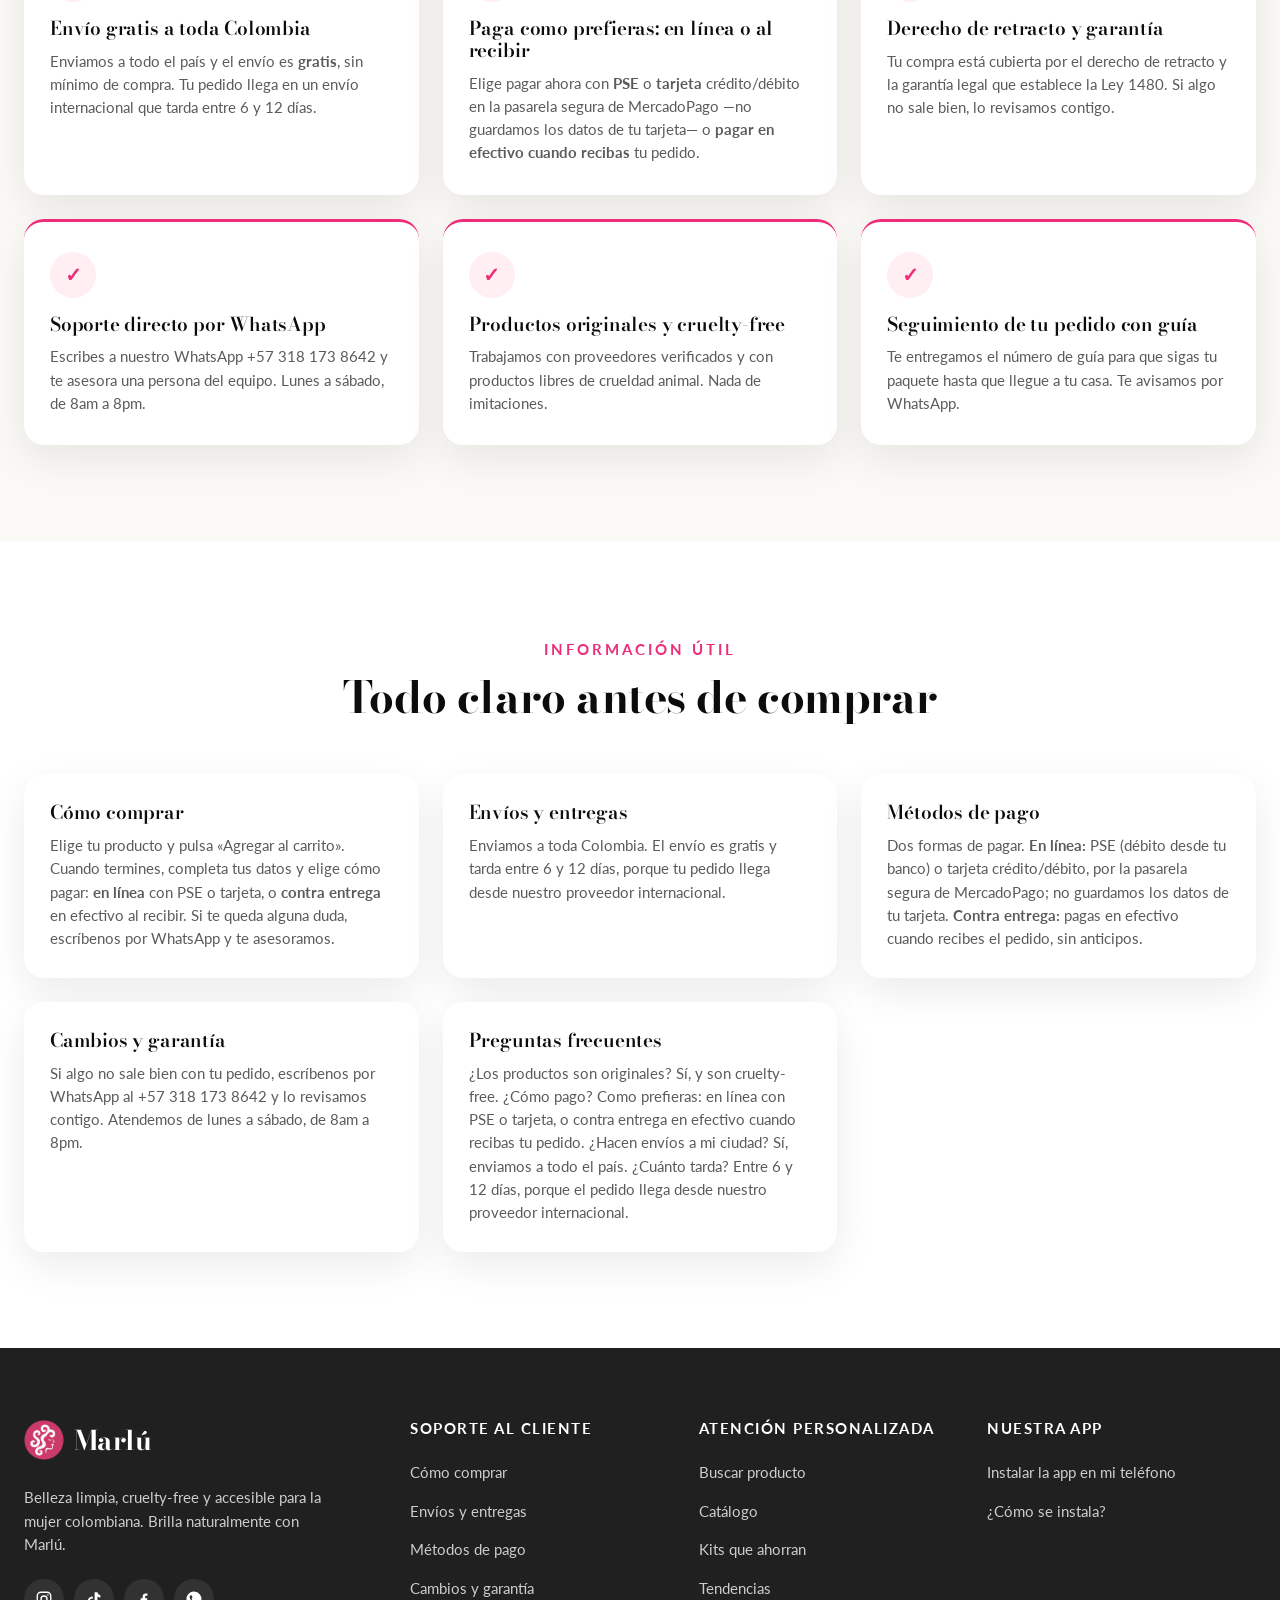
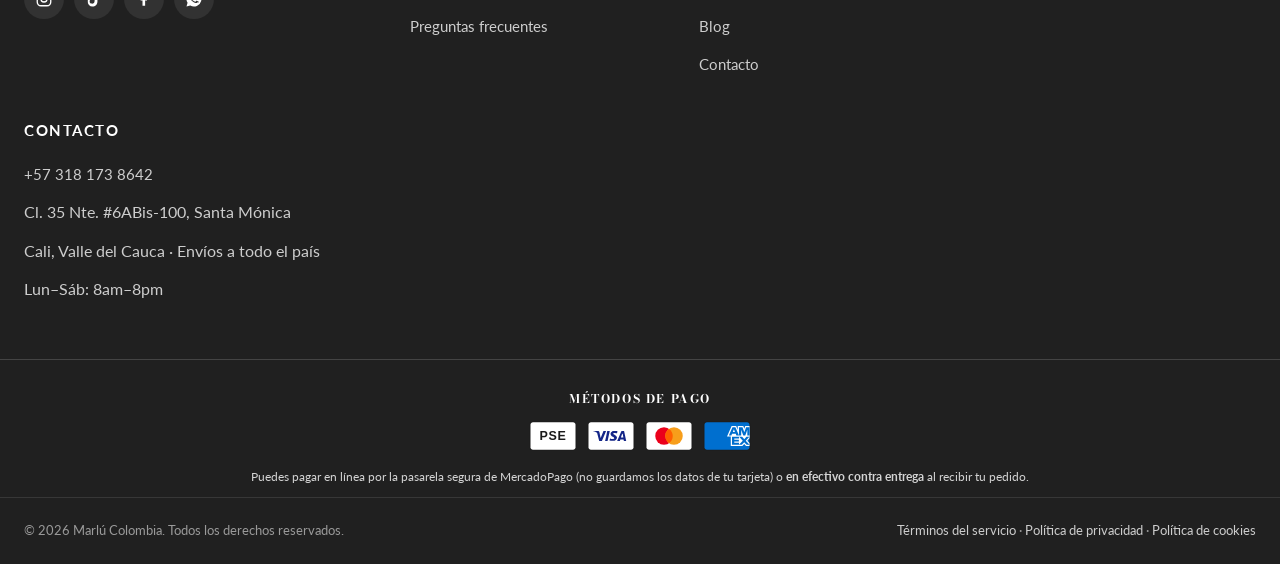
==== commit d779233f: "Paginas legales reales, contacto propio y envio gratis coherente con el checkout" ====
--- a/index.html
+++ b/index.html
@@ -30,14 +30,14 @@
      Al no quedar reloj, la barra ya no se oculta nunca: se queda dando
      vueltas con sus tres mensajes, que siguen siendo ciertos:
        · hasta 38% OFF + 10% extra con MARLU10
-       · envío gratis desde $150.000
+       · envío gratis a toda Colombia
        · pago con PSE y tarjeta -->
 <div class="marquesina" id="marquesina" role="region" aria-label="Promociones vigentes de Marlú">
   <div class="marquesina-track">
     <div class="marquesina-grupo">
       <span>OFERTA DE LANZAMIENTO: HASTA <strong>38% OFF</strong> + 10% EXTRA con el código <strong>MARLU10</strong></span>
       <span aria-hidden="true">&middot;</span>
-      <span>ENVÍO A TODA COLOMBIA, GRATIS DESDE $150.000</span>
+      <span>ENVÍO GRATIS A TODA COLOMBIA</span>
       <span aria-hidden="true">&middot;</span>
       <span>PAGO 100% SEGURO CON PSE Y TARJETAS</span>
       <span aria-hidden="true">&middot;</span>
@@ -45,7 +45,7 @@
     <div class="marquesina-grupo" aria-hidden="true">
       <span>OFERTA DE LANZAMIENTO: HASTA <strong>38% OFF</strong> + 10% EXTRA con el código <strong>MARLU10</strong></span>
       <span aria-hidden="true">&middot;</span>
-      <span>ENVÍO A TODA COLOMBIA, GRATIS DESDE $150.000</span>
+      <span>ENVÍO GRATIS A TODA COLOMBIA</span>
       <span aria-hidden="true">&middot;</span>
       <span>PAGO 100% SEGURO CON PSE Y TARJETAS</span>
       <span aria-hidden="true">&middot;</span>
@@ -100,8 +100,8 @@
           terminar el carrusel pasa a la siguiente)
        2. la marca: el hero que ya había (modelo, botón "Rutina Glow").
           No se perdió nada.
-       3. envío gratis DESDE $150.000 — no "en todas las compras", porque
-          el mínimo sí existe y decir lo contrario sería falso.
+       3. envío gratis a toda Colombia — es lo que cobra el checkout,
+          que nunca suma envío. Por eso se dice sin condición.
        4. hasta 38% OFF (el mayor ahorro real del catálogo, 38,3%) más el
           10% del código MARLU10 (variable CUPONES del backend). -->
 <section class="hero-carrusel" id="hero" aria-roledescription="carrusel" aria-label="Promociones de Marlú">
@@ -195,7 +195,7 @@
           <div class="hero-copy">
             <p class="eyebrow hero-badge">Exclusivo para ti</p>
             <h1>Envío <em>gratis</em></h1>
-            <p class="slide-bajada">En tus compras desde $150.000</p>
+            <p class="slide-bajada">A toda Colombia, sin mínimo de compra</p>
             <p class="hero-sub">Te llega a cualquier ciudad de Colombia, sin recargos por destino.</p>
             <div class="hero-cta">
               <a href="#catalogo" class="btn-pill btn-dark">
@@ -448,7 +448,7 @@
         </svg>
         <div>
           <strong>Envío gratis</strong>
-          <span>En compras desde $150.000, a toda Colombia</span>
+          <span>Gratis a toda Colombia, sin mínimo</span>
         </div>
       </div>
 
@@ -500,7 +500,7 @@
         </svg>
         <div>
           <strong>Envío gratis</strong>
-          <span>En compras desde $150.000, a toda Colombia</span>
+          <span>Gratis a toda Colombia, sin mínimo</span>
         </div>
       </div>
 
@@ -641,7 +641,7 @@
     <div class="cat-trust">
       <span>✔ Envío a toda Colombia</span>
       <span>✔ Pago con PSE y tarjetas</span>
-      <span>✔ Envío gratis desde $150.000</span>
+      <span>✔ Envío gratis a toda Colombia</span>
       <span>✔ Envío internacional en 6 a 12 días</span>
     </div>
 
@@ -809,7 +809,7 @@
         <p>Escríbenos por WhatsApp y te asesoramos. Cuando estés lista, compras en la web y pagas con PSE o tarjeta.</p>
         <ul class="benefits">
           <li><span>✓</span> Pago seguro con PSE y tarjetas</li>
-          <li><span>✓</span> Envío gratis por compras superiores a $150.000</li>
+          <li><span>✓</span> Envío gratis a toda Colombia</li>
           <li><span>✓</span> Productos originales y cruelty-free</li>
           <li><span>✓</span> Asesoría personalizada por WhatsApp</li>
         </ul>
@@ -946,7 +946,7 @@
      "solo beneficios propios y verificables".
 
      Los 5 mensajes son datos que ya están confirmados en la tienda:
-       · envío gratis desde $150.000 (sección de beneficios)
+       · envío gratis a toda Colombia (sección de beneficios)
        · hasta 38% OFF (el mayor ahorro real del catálogo, 38,3%)
        · 10% extra con MARLU10 (variable CUPONES del backend)
        · pago con PSE y tarjeta (declarado en producto.html)
@@ -970,7 +970,7 @@
   if (!caja || !texto) return;
 
   var MENSAJES = [
-    'Envío gratis en compras desde $150.000',
+    'Envío gratis a toda Colombia',
     'Hasta 38% OFF en el catálogo',
     '10% extra con el código MARLU10',
     'Pago seguro con PSE y tarjeta',
@@ -1030,7 +1030,7 @@
       <article class="beneficio-card wow-fade">
         <span class="beneficio-icono" aria-hidden="true">✓</span>
         <h3>Envío gratis a toda Colombia</h3>
-        <p>Enviamos a todo el país y el envío es gratis en compras superiores a $150.000. Tu pedido llega en un envío internacional que tarda entre 6 y 12 días.</p>
+        <p>Enviamos a todo el país y el envío es <strong>gratis</strong>, sin mínimo de compra. Tu pedido llega en un envío internacional que tarda entre 6 y 12 días.</p>
       </article>
       <article class="beneficio-card wow-fade">
         <span class="beneficio-icono" aria-hidden="true">✓</span>
@@ -1075,7 +1075,7 @@
       </article>
       <article class="info-card" id="envios">
         <h3>Envíos y entregas</h3>
-        <p>Enviamos a toda Colombia. El envío es gratis en compras superiores a $150.000 y tarda entre 6 y 12 días, porque tu pedido llega desde nuestro proveedor internacional.</p>
+        <p>Enviamos a toda Colombia. El envío es gratis y tarda entre 6 y 12 días, porque tu pedido llega desde nuestro proveedor internacional.</p>
       </article>
       <article class="info-card" id="metodos-de-pago">
         <h3>Métodos de pago</h3>
@@ -1143,8 +1143,8 @@
       <h4>Contacto</h4>
       <ul>
         <li><a href="https://wa.me/573181738642" target="_blank" rel="noopener">+57 318 173 8642</a></li>
-        <li><a href="mailto:soportevortexgadgets@gmail.com">soportevortexgadgets@gmail.com</a></li>
-        <li>Colombia · Envíos a todo el país</li>
+        <li>Cl. 35 Nte. #6ABis-100, Santa Mónica</li>
+        <li>Cali, Valle del Cauca · Envíos a todo el país</li>
         <li>Lun–Sáb: 8am–8pm</li>
       </ul>
     </div>
@@ -1193,7 +1193,7 @@
   <div class="legal">
     <div class="container">
       <p>© <span id="year">2026</span> Marlú Colombia. Todos los derechos reservados.</p>
-      <p><a href="#">Términos del servicio</a> · <a href="#">Política de privacidad</a> · <a href="#">Política de cookies</a></p>
+      <p><a href="terminos.html">Términos del servicio</a> · <a href="privacidad.html">Política de privacidad</a> · <a href="cookies.html">Política de cookies</a></p>
     </div>
   </div>
 </footer>
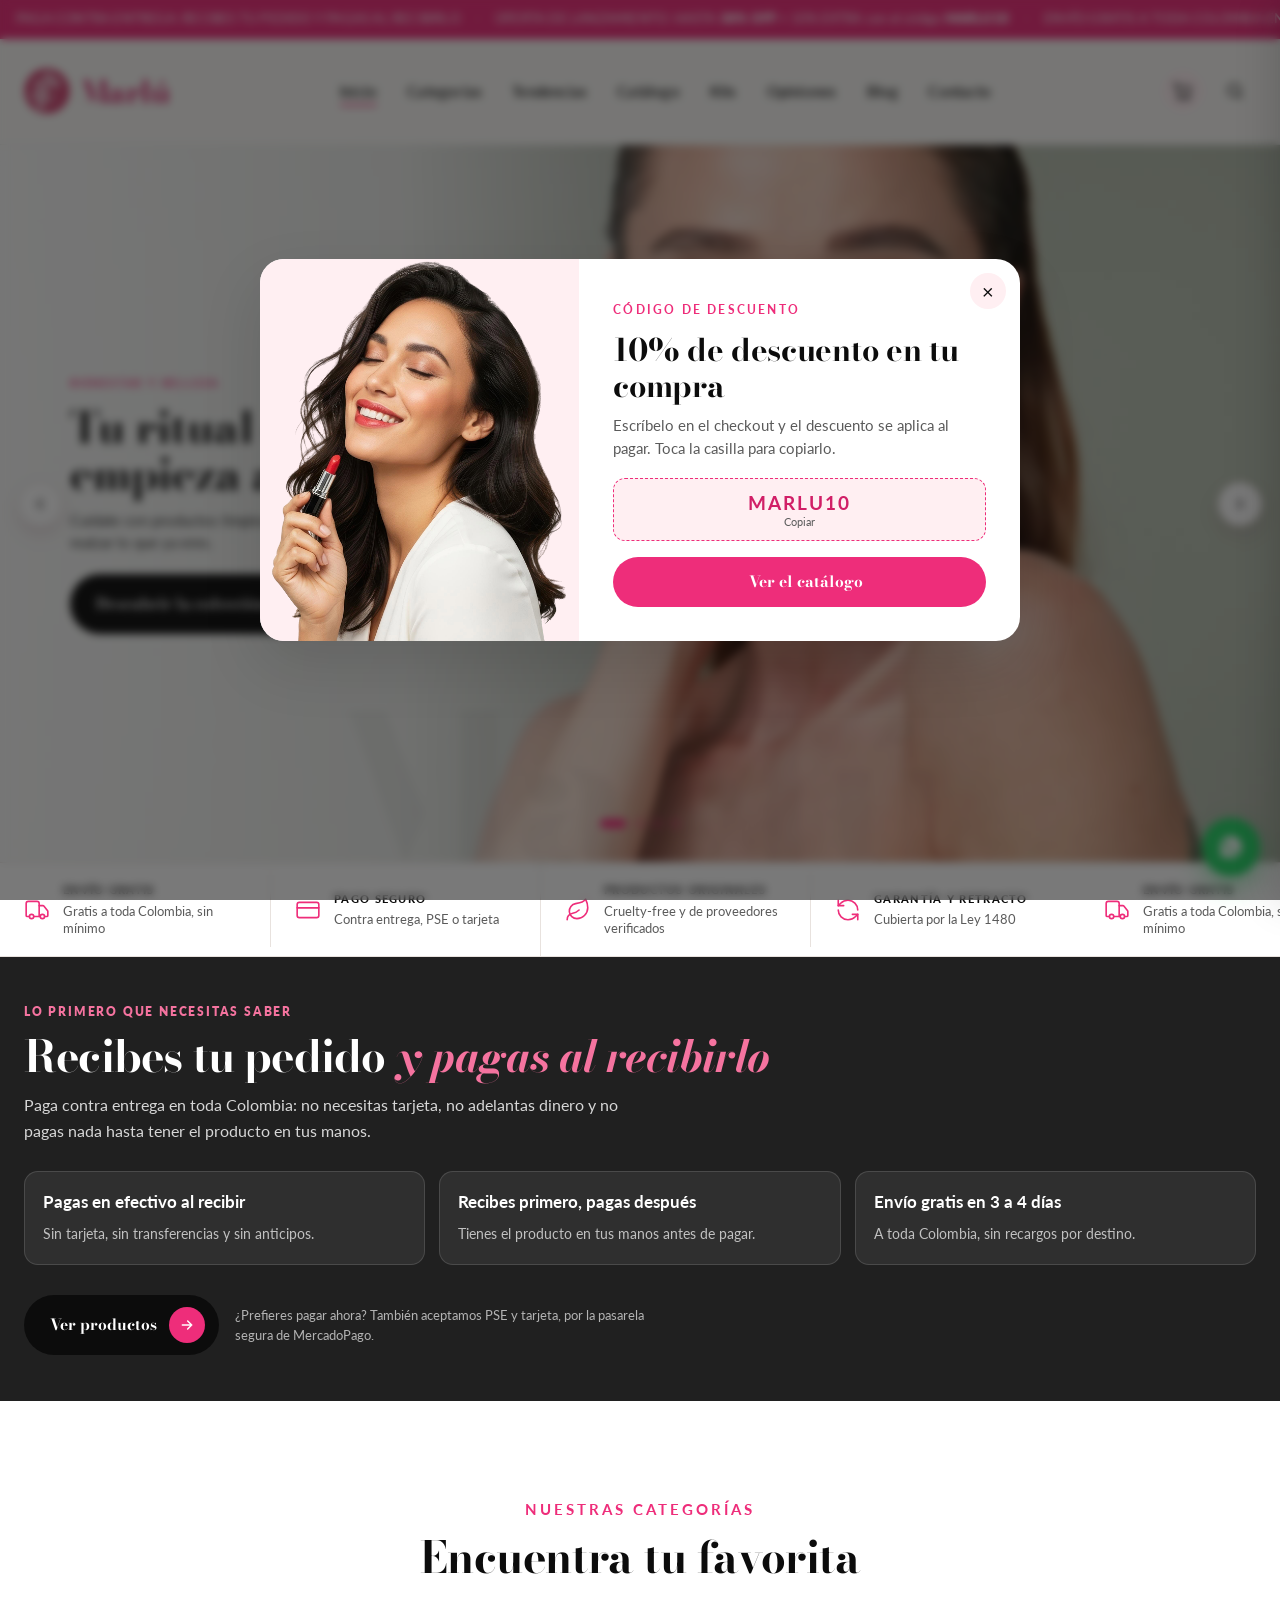
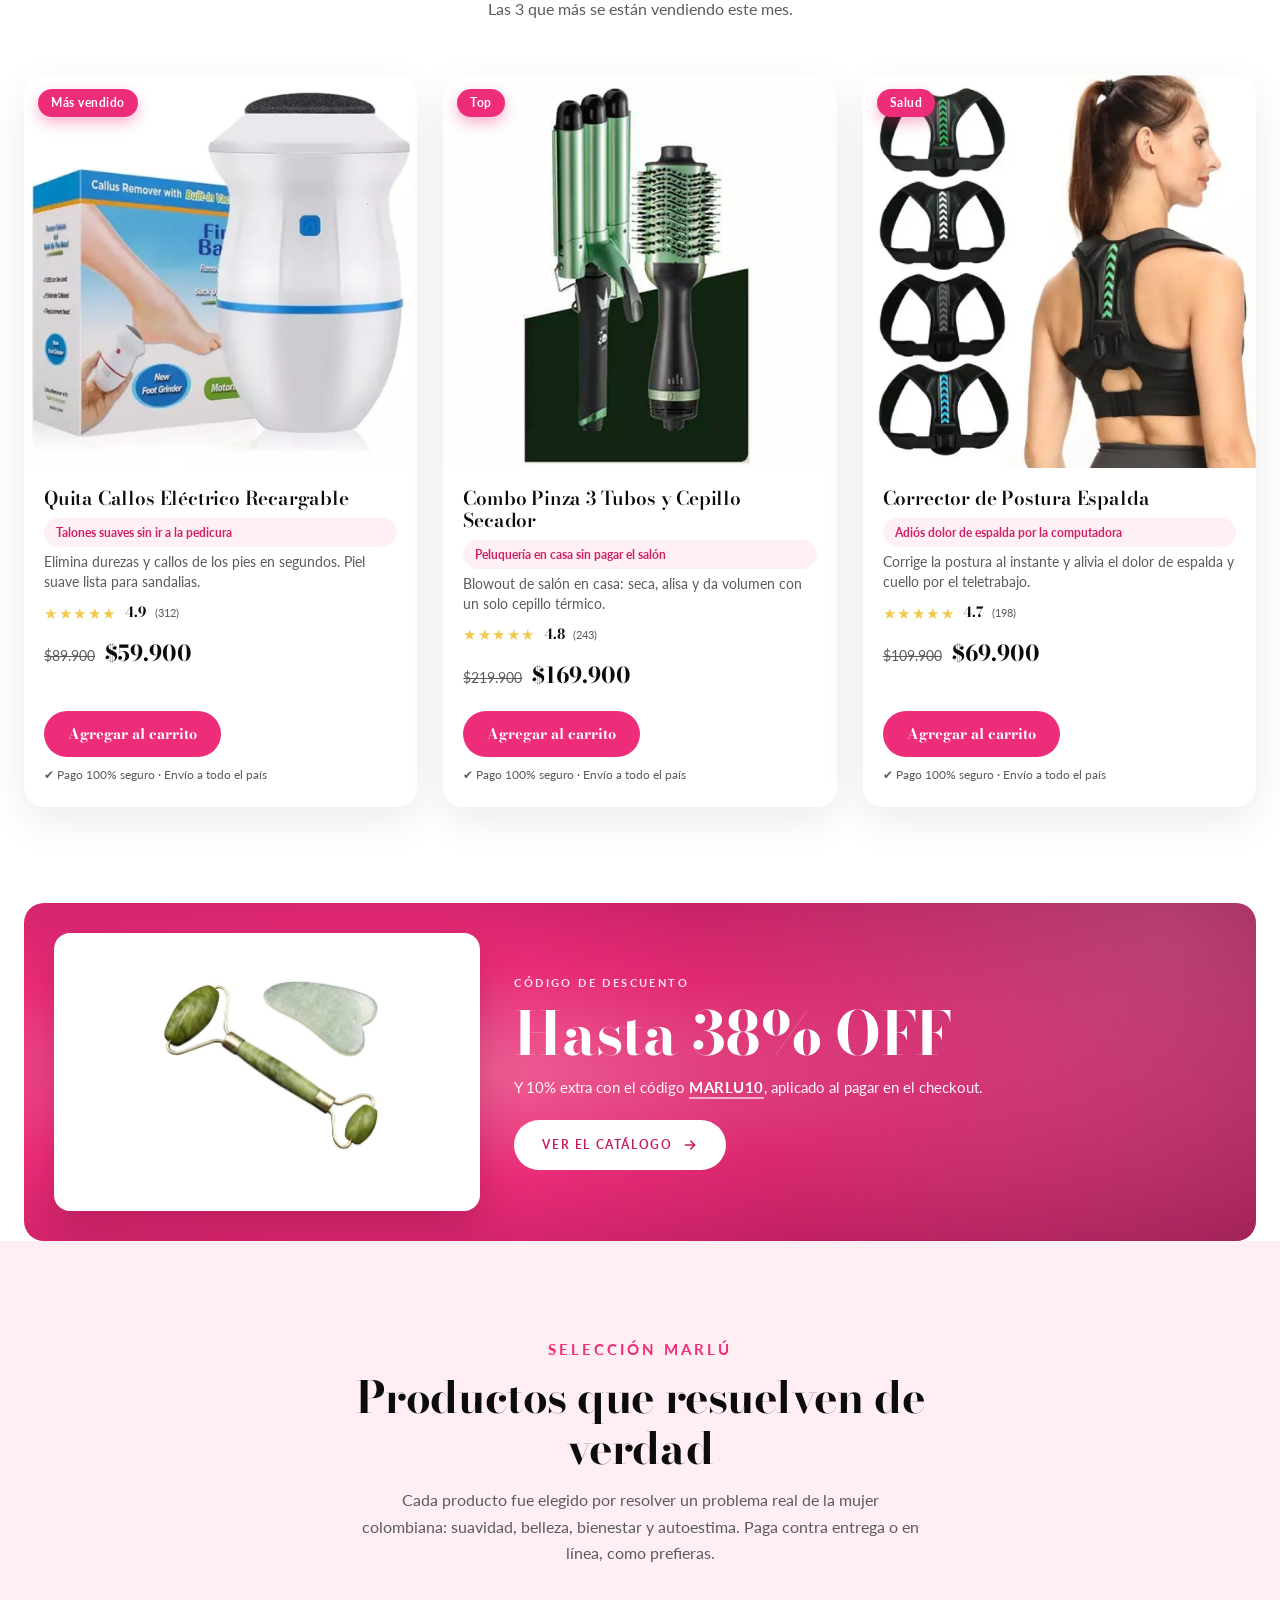
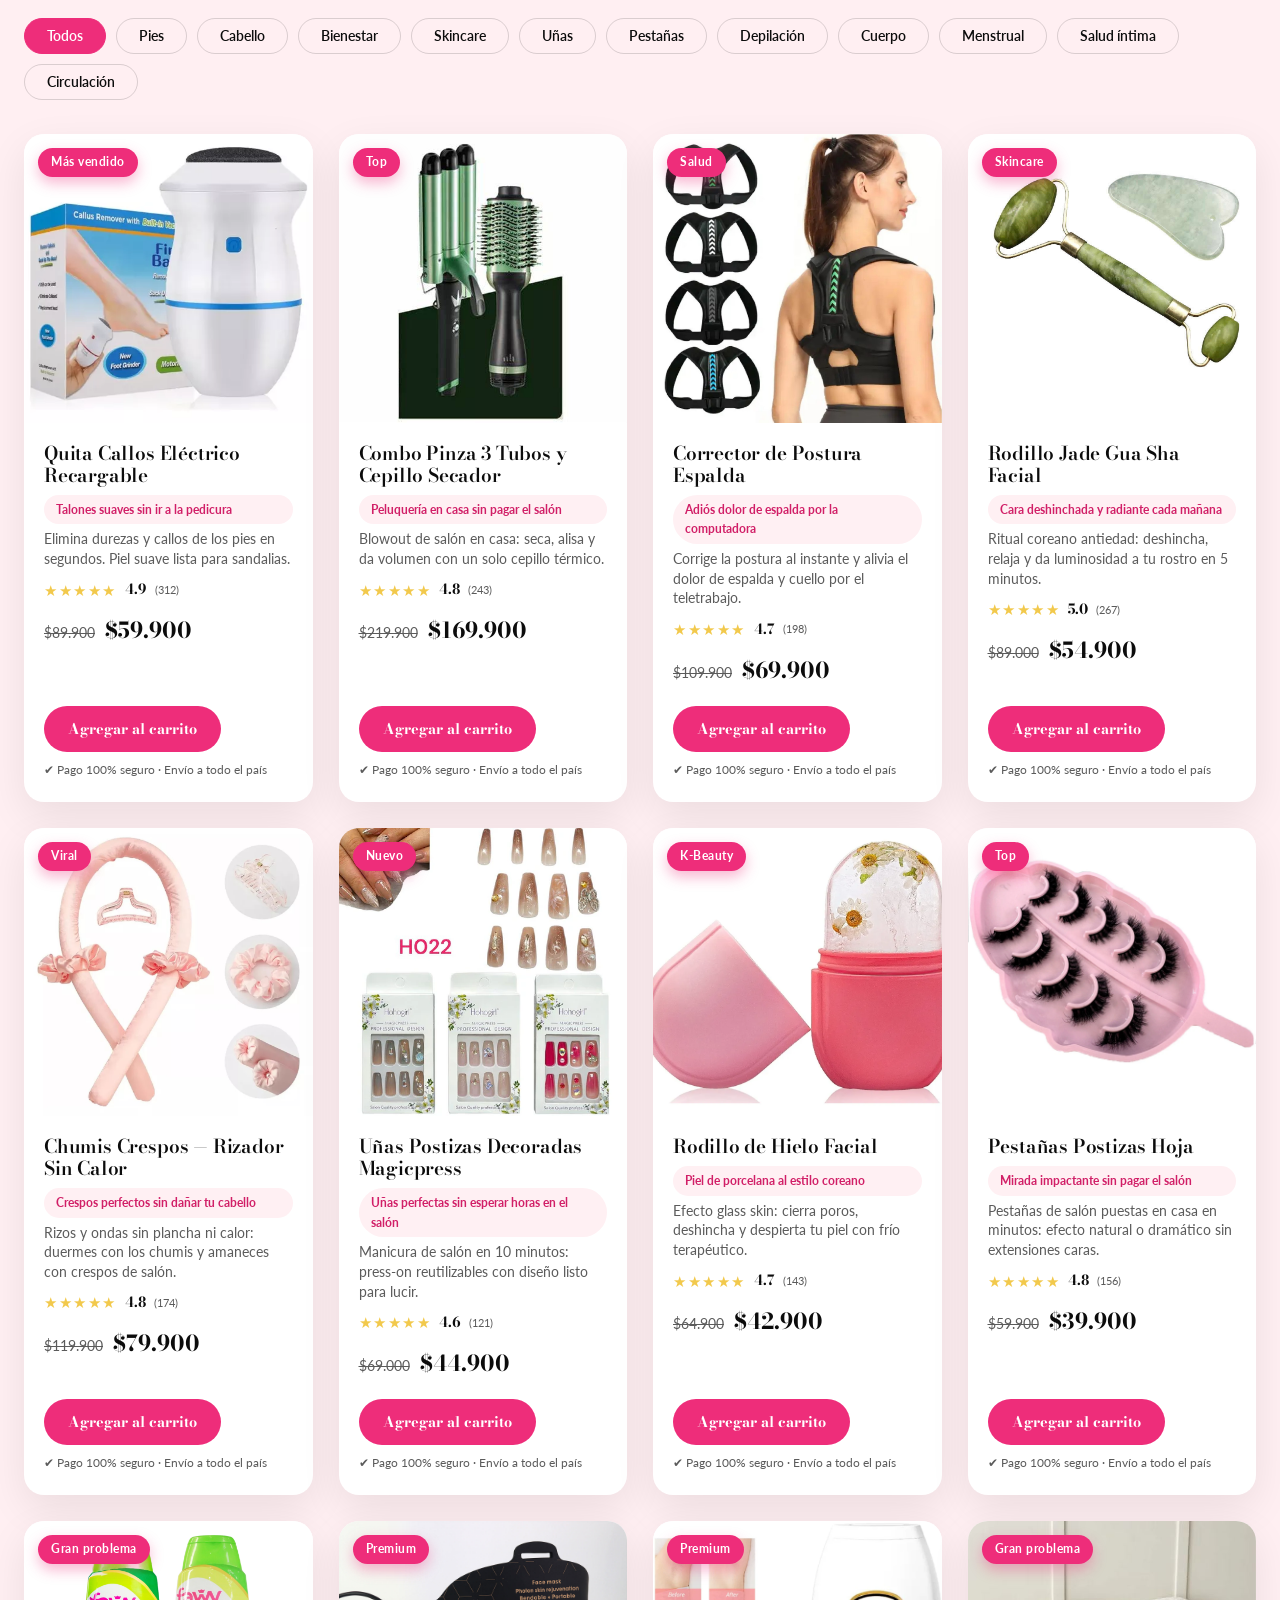
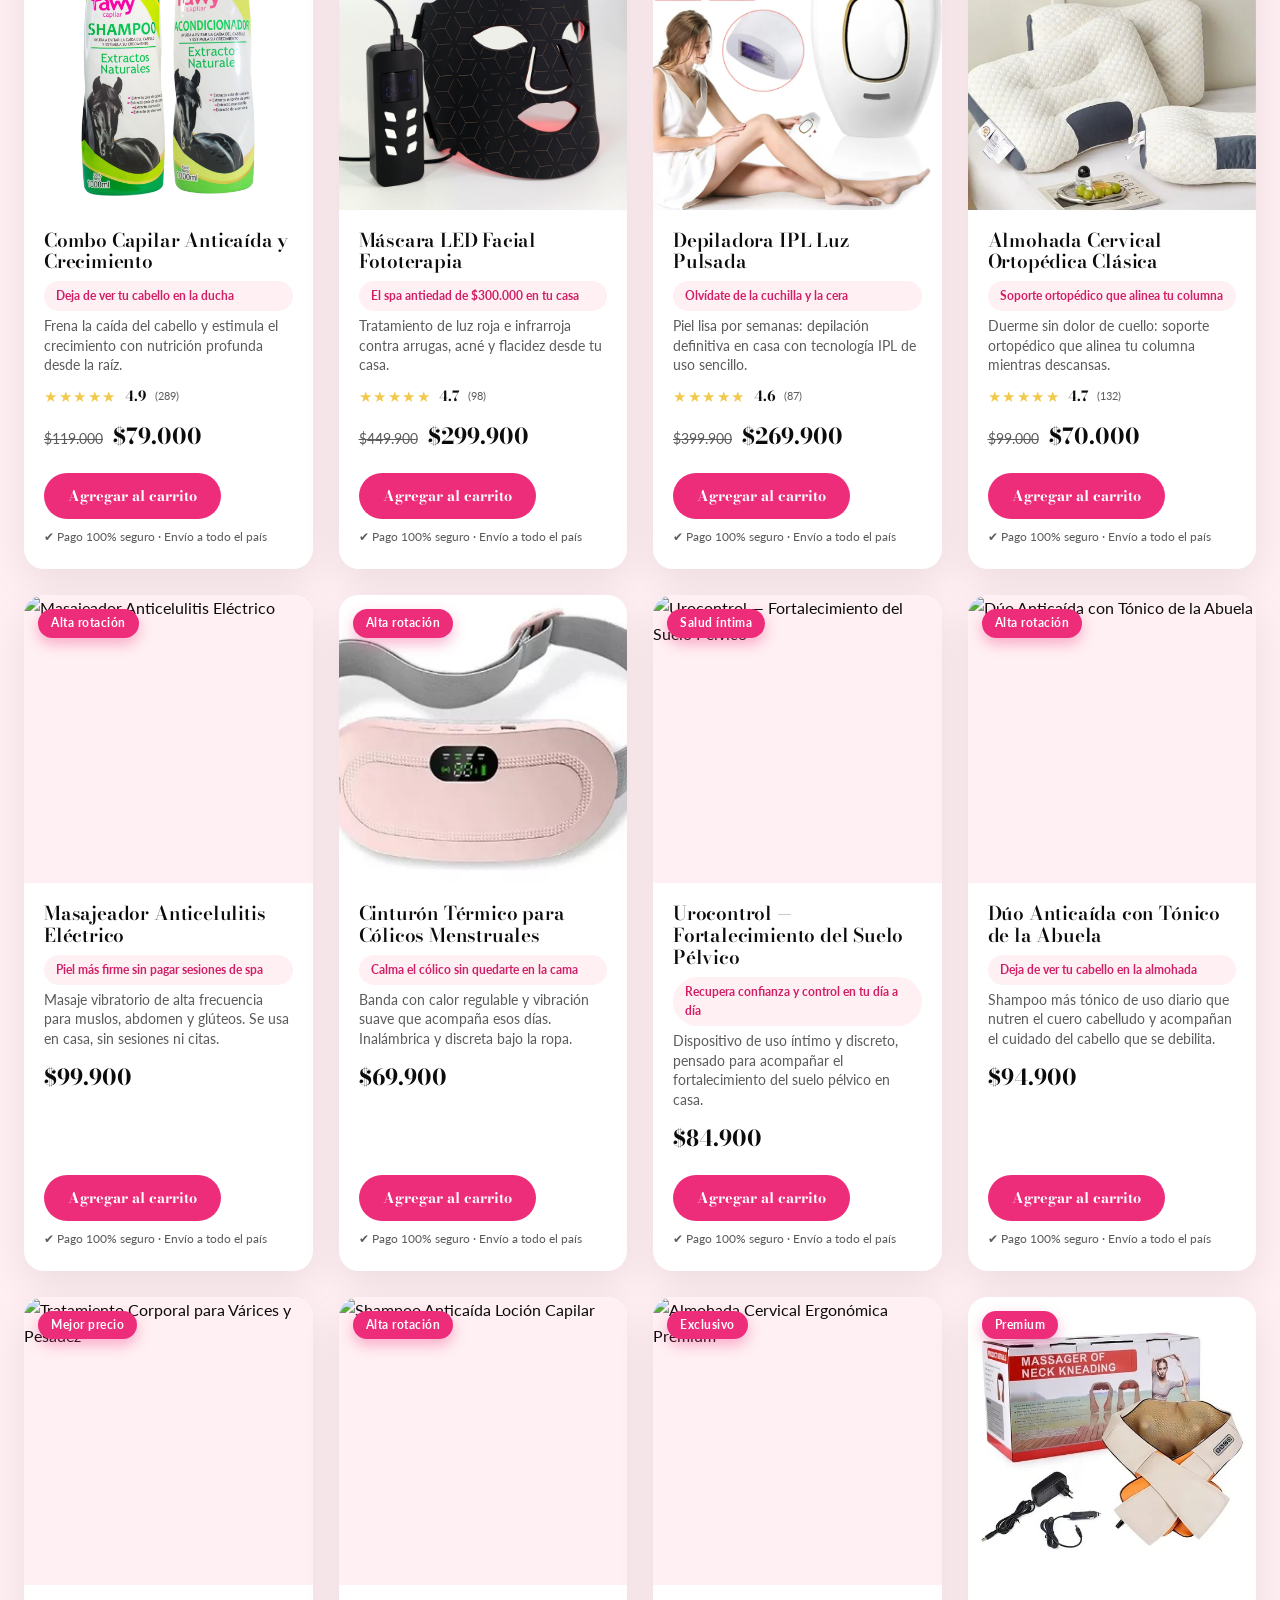
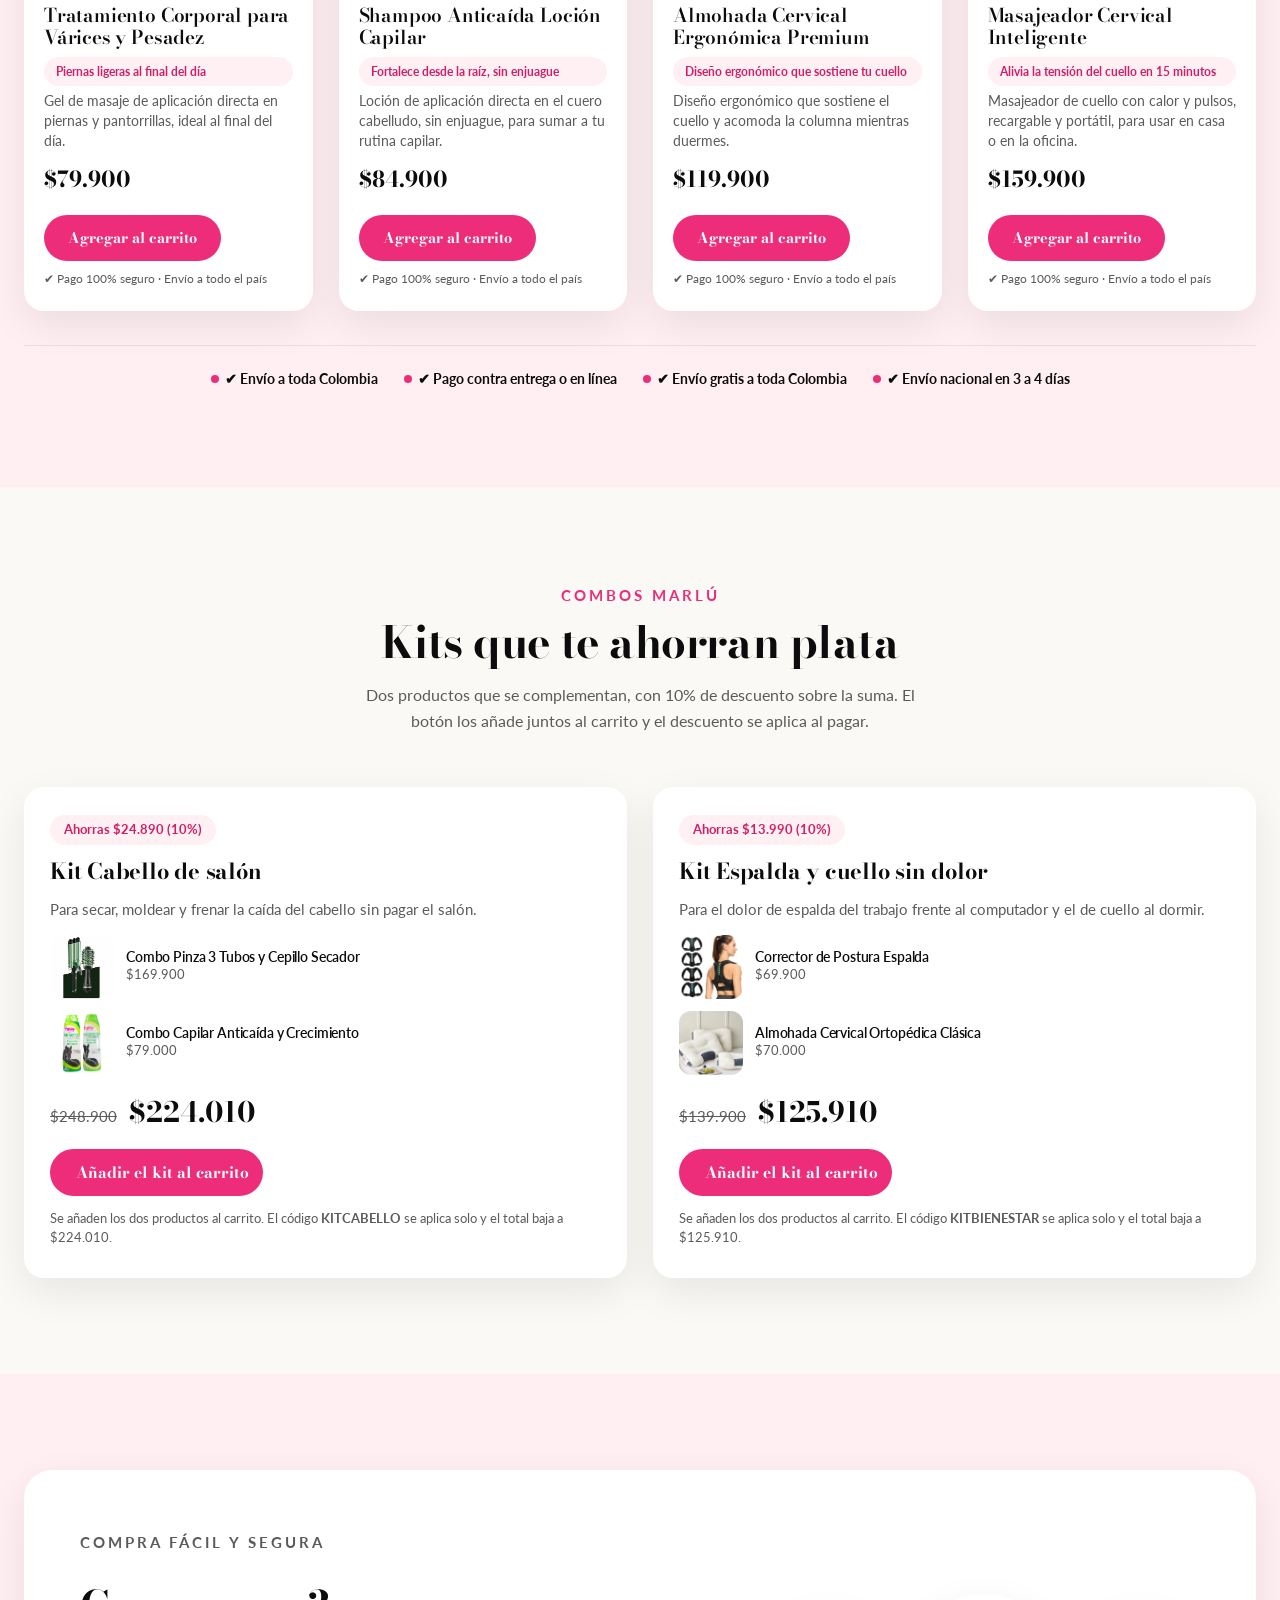
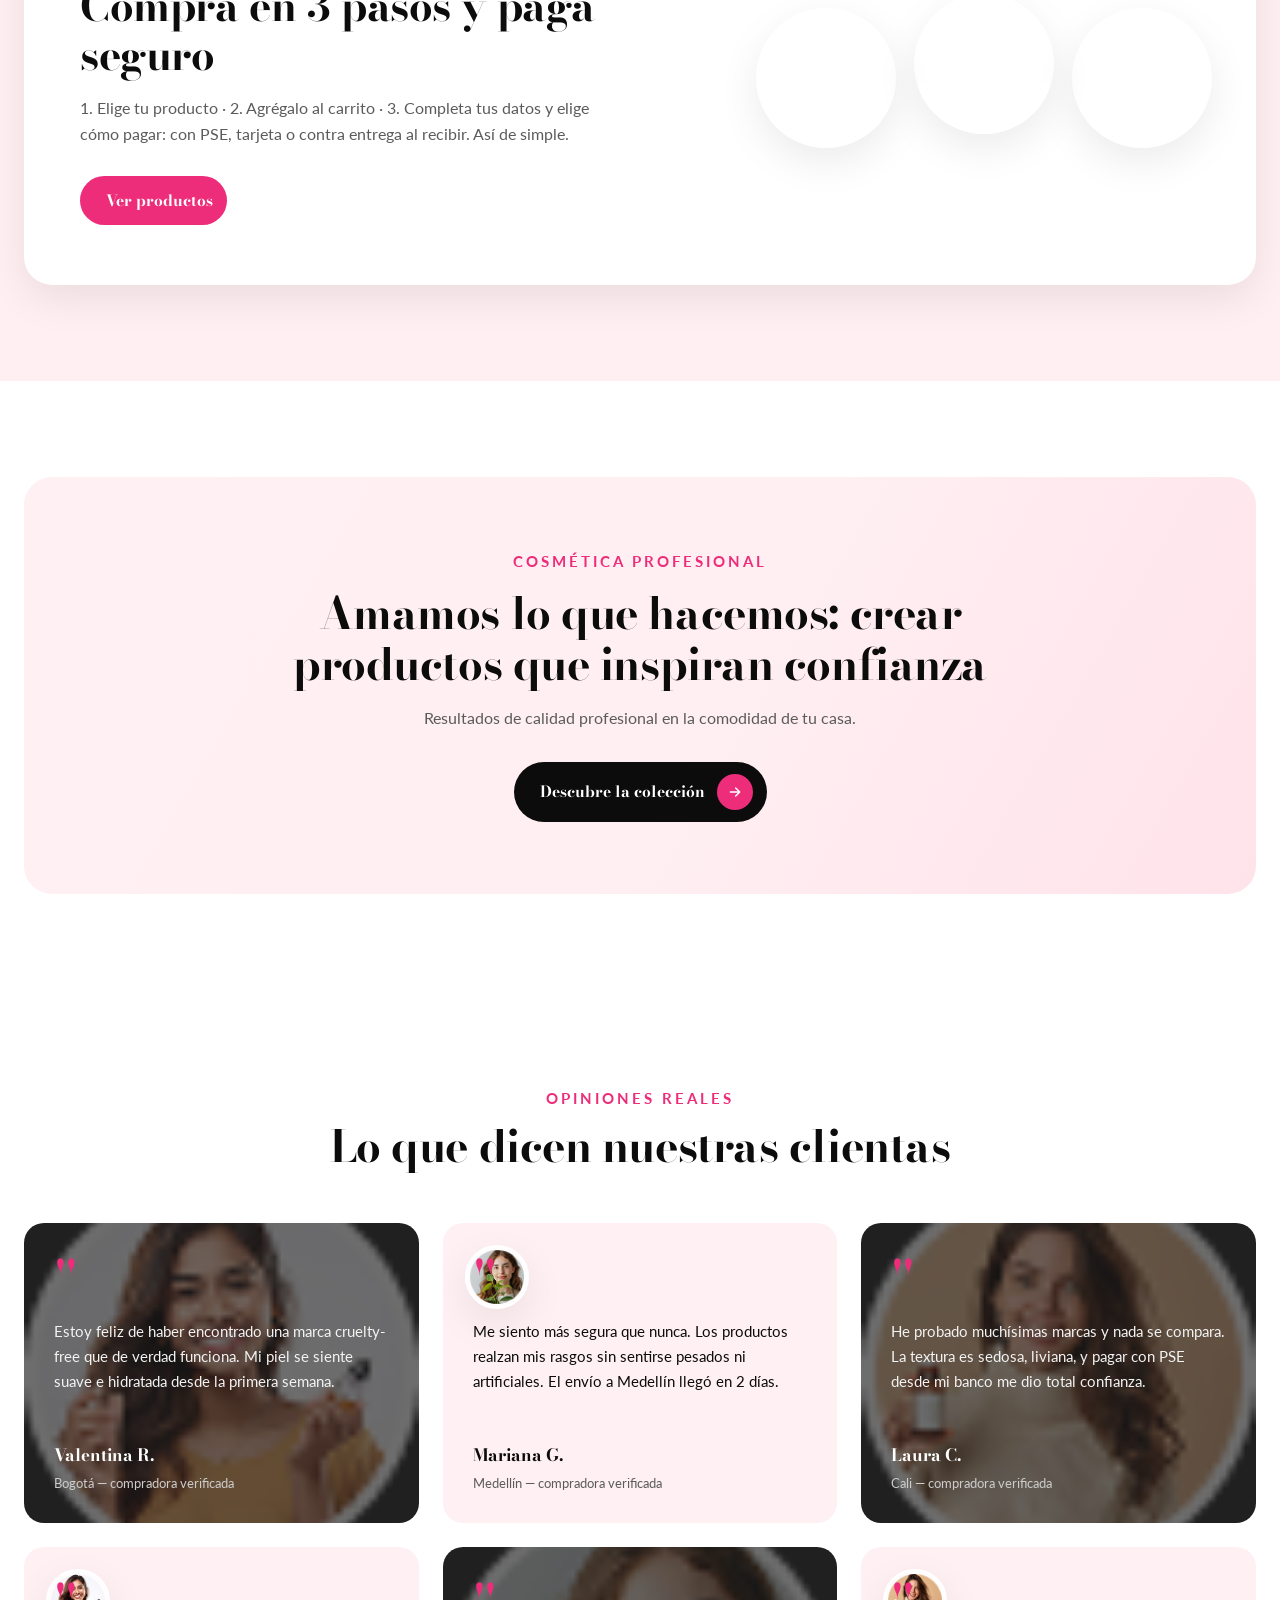
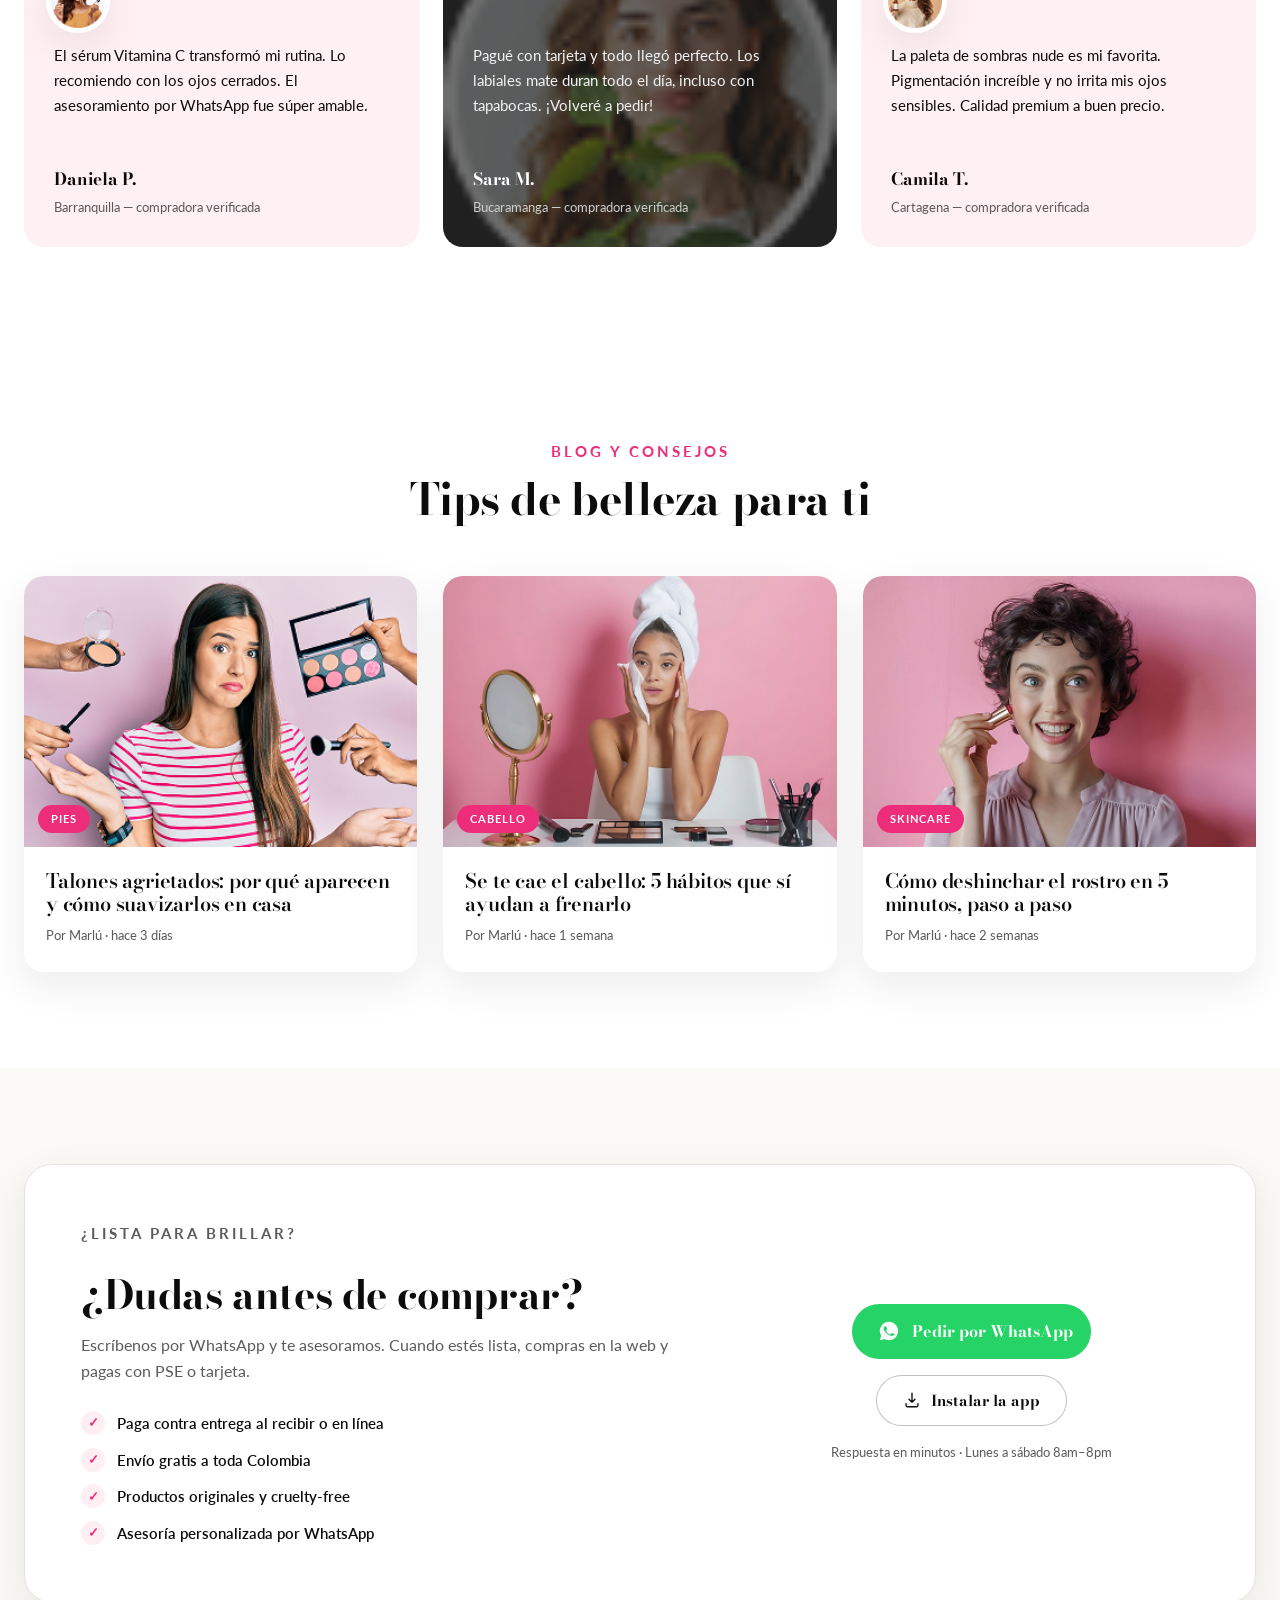
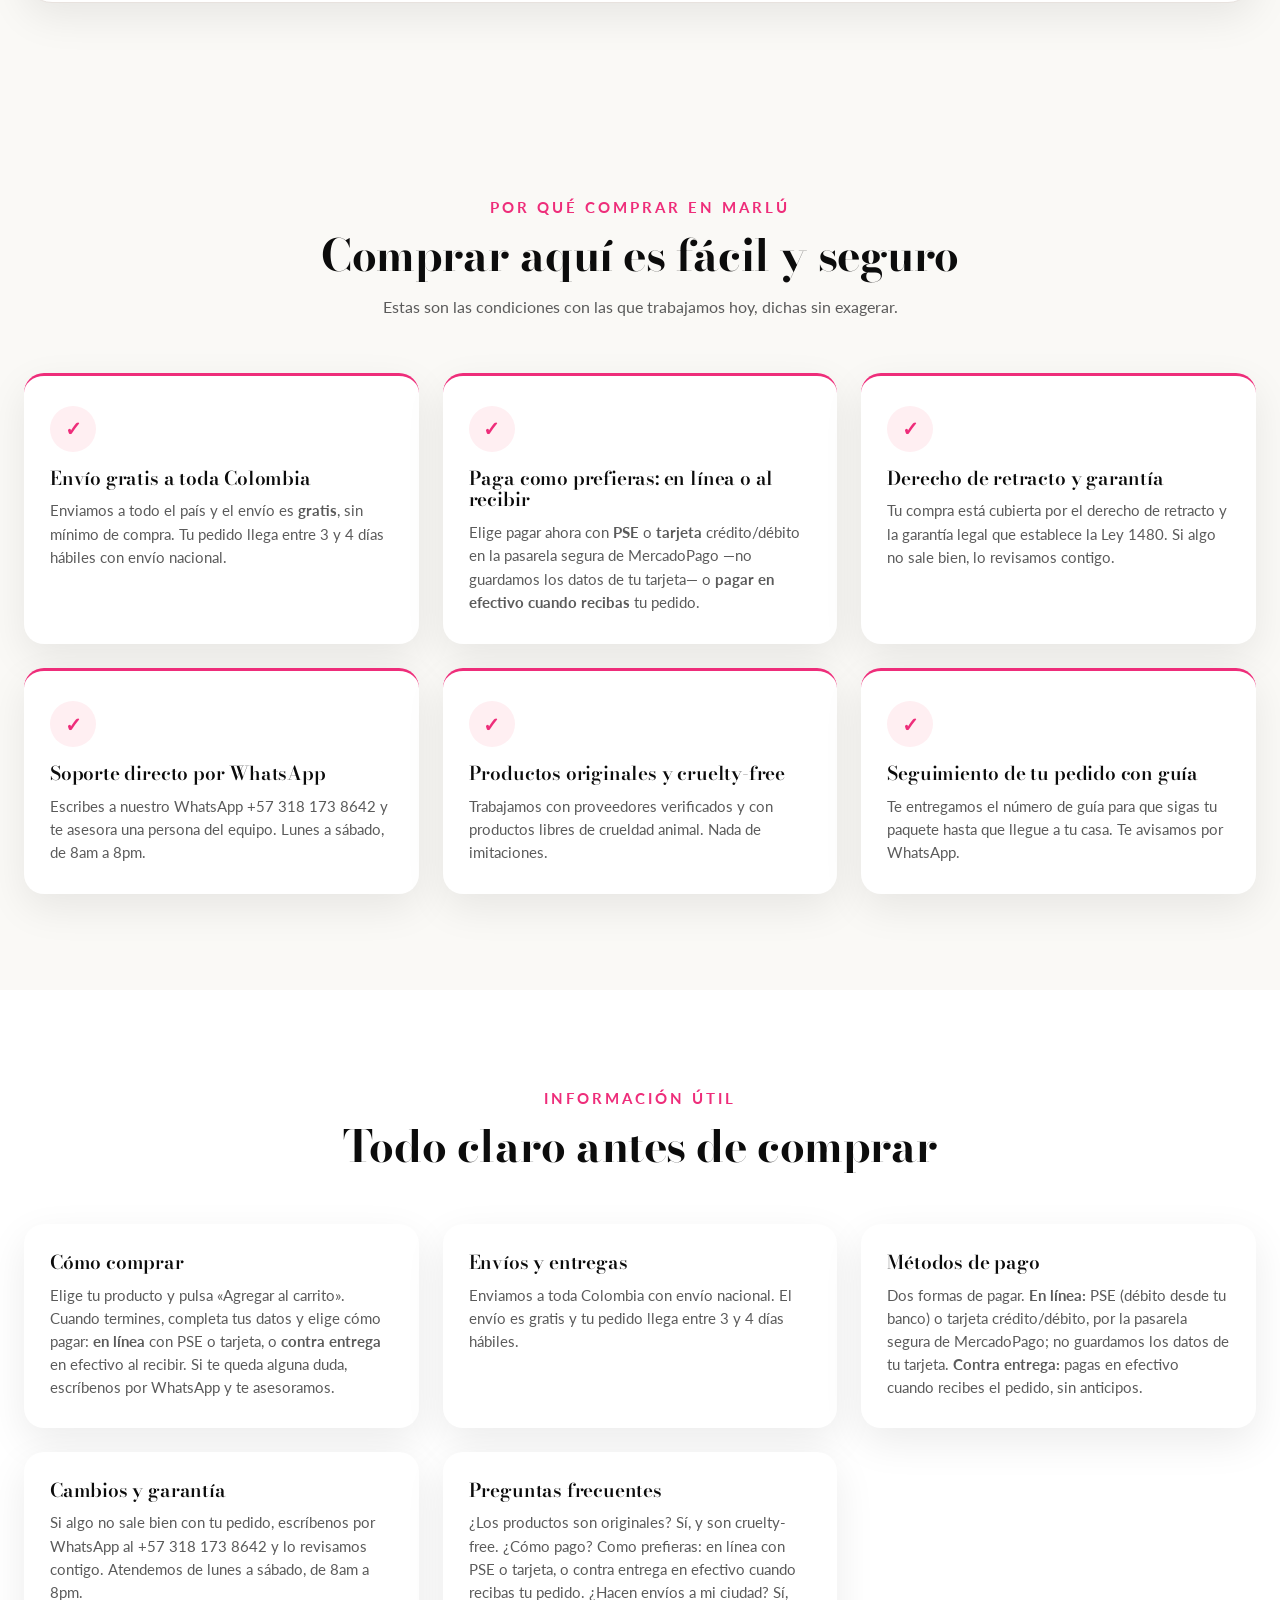
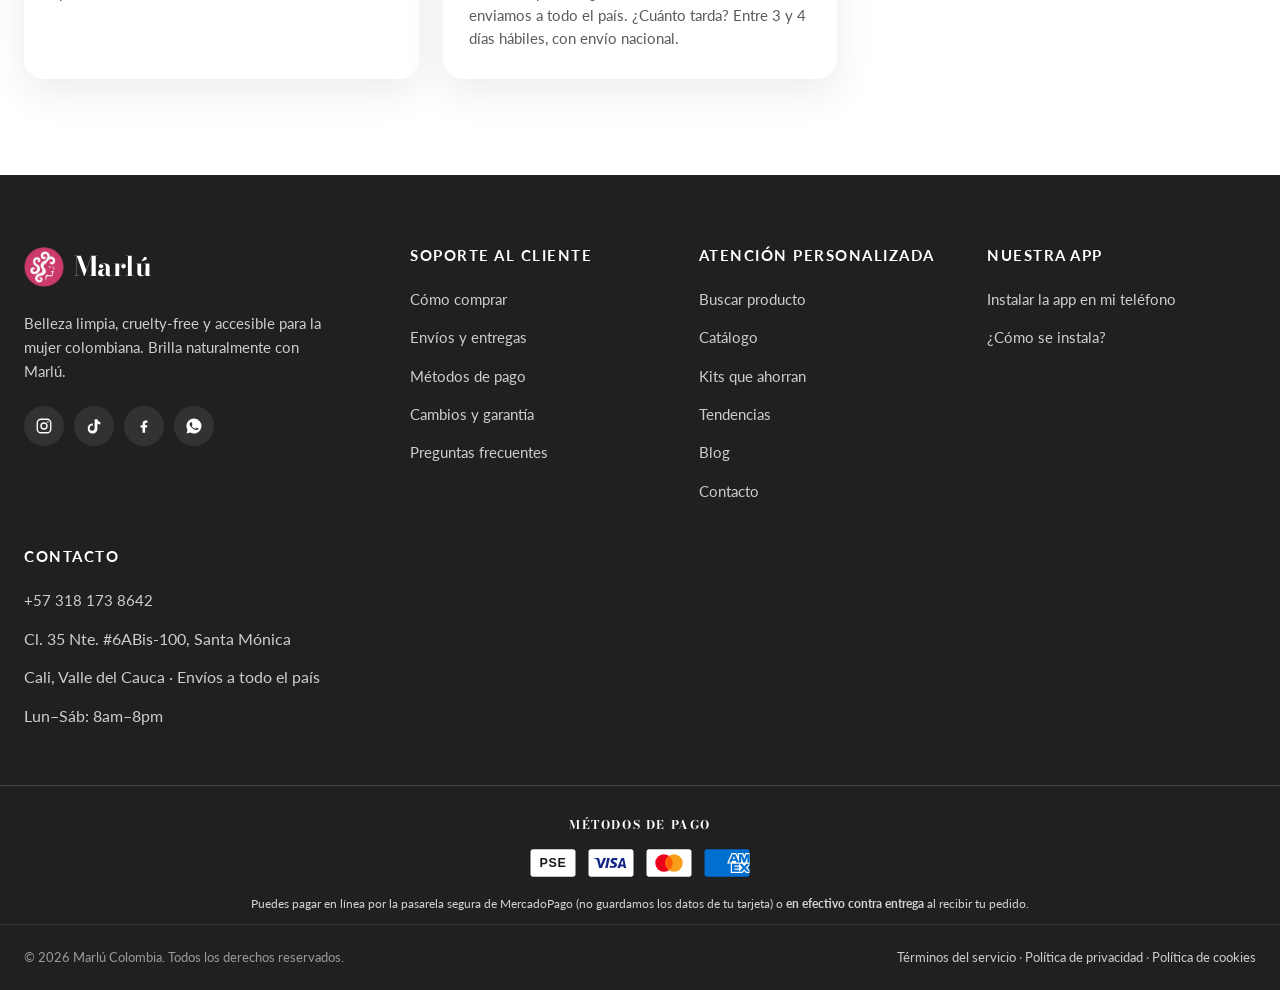
==== commit 0eb5ddf9: "Pago contra entrega como mensaje principal y envio nacional de 3 a 4 dias" ====
--- a/index.html
+++ b/index.html
@@ -4,7 +4,7 @@
 <meta charset="UTF-8">
 <meta name="viewport" content="width=device-width, initial-scale=1.0, viewport-fit=cover">
 <title>Marlú Colombia — Belleza que brilla naturalmente</title>
-<meta name="description" content="Cosméticos, labiales, sérums y cuidado de la piel. Envíos a toda Colombia y pago seguro con PSE y tarjetas. Belleza limpia y cruelty-free.">
+<meta name="description" content="Cosméticos, labiales, sérums y cuidado de la piel. Envíos gratis a toda Colombia en 3 a 4 días. Paga contra entrega o en línea con PSE y tarjeta. Belleza limpia y cruelty-free.">
 <meta name="theme-color" content="#EE2D7A">
 <meta name="mobile-web-app-capable" content="yes">
 <meta name="apple-mobile-web-app-capable" content="yes">
@@ -28,26 +28,30 @@
      escondía toda la barra al llegar a cero.
 
      Al no quedar reloj, la barra ya no se oculta nunca: se queda dando
-     vueltas con sus tres mensajes, que siguen siendo ciertos:
+      vueltas con sus cuatro mensajes, que siguen siendo ciertos:
        · hasta 38% OFF + 10% extra con MARLU10
        · envío gratis a toda Colombia
-       · pago con PSE y tarjeta -->
+        · pago contra entrega (lo principal), o en línea con PSE y tarjeta -->
 <div class="marquesina" id="marquesina" role="region" aria-label="Promociones vigentes de Marlú">
   <div class="marquesina-track">
     <div class="marquesina-grupo">
+      <span>PAGA CONTRA ENTREGA: RECIBES TU PEDIDO Y PAGAS AL RECIBIRLO</span>
+      <span aria-hidden="true">&middot;</span>
       <span>OFERTA DE LANZAMIENTO: HASTA <strong>38% OFF</strong> + 10% EXTRA con el código <strong>MARLU10</strong></span>
       <span aria-hidden="true">&middot;</span>
-      <span>ENVÍO GRATIS A TODA COLOMBIA</span>
+      <span>ENVÍO GRATIS A TODA COLOMBIA EN 3 A 4 DÍAS</span>
       <span aria-hidden="true">&middot;</span>
-      <span>PAGO 100% SEGURO CON PSE Y TARJETAS</span>
+      <span>TAMBIÉN PUEDES PAGAR CON PSE O TARJETA</span>
       <span aria-hidden="true">&middot;</span>
     </div>
     <div class="marquesina-grupo" aria-hidden="true">
+      <span>PAGA CONTRA ENTREGA: RECIBES TU PEDIDO Y PAGAS AL RECIBIRLO</span>
+      <span aria-hidden="true">&middot;</span>
       <span>OFERTA DE LANZAMIENTO: HASTA <strong>38% OFF</strong> + 10% EXTRA con el código <strong>MARLU10</strong></span>
       <span aria-hidden="true">&middot;</span>
-      <span>ENVÍO GRATIS A TODA COLOMBIA</span>
+      <span>ENVÍO GRATIS A TODA COLOMBIA EN 3 A 4 DÍAS</span>
       <span aria-hidden="true">&middot;</span>
-      <span>PAGO 100% SEGURO CON PSE Y TARJETAS</span>
+      <span>TAMBIÉN PUEDES PAGAR CON PSE O TARJETA</span>
       <span aria-hidden="true">&middot;</span>
     </div>
   </div>
@@ -152,7 +156,7 @@
           <div class="hero-copy">
             <p class="eyebrow hero-badge">Brillo más allá de la belleza</p>
             <h1>Belleza que brilla <em>naturalmente</em></h1>
-            <p class="hero-sub">Productos limpios, cruelty-free y pensados para realzar tu belleza natural. Envíos a toda Colombia y pago seguro con PSE y tarjetas.</p>
+            <p class="hero-sub">Productos limpios, cruelty-free y pensados para realzar tu belleza natural. Envíos a toda Colombia y <strong>pago contra entrega</strong>: recibes primero y pagas al recibir.</p>
             <div class="hero-cta">
               <a href="#catalogo" class="btn-pill btn-dark">
                 <span>Explorar colección</span>
@@ -189,17 +193,19 @@
         </div>
       </div>
 
-      <!-- ---------- LÁMINA 3: envío gratis, con la furgoneta en rosa ---------- -->
+      <!-- ---------- LÁMINA 3: el pago contra entrega, con la furgoneta en rosa.
+           Es el argumento que más pesa para quien no quiere pagar por internet:
+           por eso tiene lámina propia y va antes del cupón. ---------- -->
       <div class="carrusel-slide" role="group" aria-roledescription="lámina" aria-label="3 de 4">
         <div class="container hero-grid">
           <div class="hero-copy">
-            <p class="eyebrow hero-badge">Exclusivo para ti</p>
-            <h1>Envío <em>gratis</em></h1>
-            <p class="slide-bajada">A toda Colombia, sin mínimo de compra</p>
-            <p class="hero-sub">Te llega a cualquier ciudad de Colombia, sin recargos por destino.</p>
+            <p class="eyebrow hero-badge">Sin tarjeta ni anticipos</p>
+            <h1>Paga contra <em>entrega</em></h1>
+            <p class="slide-bajada">Recibes tu pedido y pagas en efectivo al recibirlo</p>
+            <p class="hero-sub">Envío gratis a toda Colombia en 3 a 4 días, sin recargos por destino.</p>
             <div class="hero-cta">
               <a href="#catalogo" class="btn-pill btn-dark">
-                <span>Aprovechar el envío</span>
+                <span>Pedir contra entrega</span>
                 <i class="btn-circle" aria-hidden="true"><svg width="16" height="16" viewBox="0 0 24 24" fill="none" stroke="currentColor" stroke-width="2.2" stroke-linecap="round"><path d="M5 12h14m-6-6 6 6-6 6"/></svg></i>
               </a>
             </div>
@@ -459,7 +465,7 @@
         </svg>
         <div>
           <strong>Pago seguro</strong>
-          <span>PSE y tarjetas con MercadoPago</span>
+          <span>Contra entrega, PSE o tarjeta</span>
         </div>
       </div>
 
@@ -511,7 +517,7 @@
         </svg>
         <div>
           <strong>Pago seguro</strong>
-          <span>PSE y tarjetas con MercadoPago</span>
+          <span>Contra entrega, PSE o tarjeta</span>
         </div>
       </div>
 
@@ -565,6 +571,28 @@
 </section>
      ============ FIN DEL BANNER DEL CUPÓN DESACTIVADO ============ -->
 
+
+<!-- ============ PAGA CONTRA ENTREGA (primero, que se vea) ============ -->
+<section class="paga-cod" id="pago-contra-entrega" aria-label="Pago contra entrega">
+  <div class="container">
+    <p class="paga-cod-eyebrow">Lo primero que necesitas saber</p>
+    <h2 class="paga-cod-titulo">Recibes tu pedido <em>y pagas al recibirlo</em></h2>
+    <p class="paga-cod-sub">Paga contra entrega en toda Colombia: no necesitas tarjeta, no adelantas dinero y no pagas nada hasta tener el producto en tus manos.</p>
+    <ul class="paga-cod-lista">
+      <li><strong>Pagas en efectivo al recibir</strong><span>Sin tarjeta, sin transferencias y sin anticipos.</span></li>
+      <li><strong>Recibes primero, pagas después</strong><span>Tienes el producto en tus manos antes de pagar.</span></li>
+      <li><strong>Envío gratis en 3 a 4 días</strong><span>A toda Colombia, sin recargos por destino.</span></li>
+    </ul>
+    <div class="paga-cod-cta">
+      <a href="#catalogo" class="btn-pill btn-dark">
+        <span>Ver productos</span>
+        <i class="btn-circle" aria-hidden="true"><svg width="16" height="16" viewBox="0 0 24 24" fill="none" stroke="currentColor" stroke-width="2.2" stroke-linecap="round"><path d="M5 12h14m-6-6 6 6-6 6"/></svg></i>
+      </a>
+      <span class="paga-cod-alt">¿Prefieres pagar ahora? También aceptamos PSE y tarjeta, por la pasarela segura de MercadoPago.</span>
+    </div>
+  </div>
+</section>
+
 <!-- ============ CATEGORÍAS ============ -->
 <section class="section categories" id="categorias">
   <div class="container">
@@ -626,7 +654,7 @@
     <div class="section-head wow-fade">
       <p class="eyebrow">Selección Marlú</p>
       <h2>Productos que resuelven de verdad</h2>
-      <p class="section-sub">Cada producto fue elegido por resolver un problema real de la mujer colombiana: suavidad, belleza, bienestar y autoestima. Paga seguro con PSE o tarjeta.</p>
+      <p class="section-sub">Cada producto fue elegido por resolver un problema real de la mujer colombiana: suavidad, belleza, bienestar y autoestima. Paga contra entrega o en línea, como prefieras.</p>
     </div>
 
     <!-- El contador de oferta se MUDÓ al checkout (12 sep 2026), a petición
@@ -640,9 +668,9 @@
     <div class="trend-grid" id="catalogoGrid" aria-live="polite"></div>
     <div class="cat-trust">
       <span>✔ Envío a toda Colombia</span>
-      <span>✔ Pago con PSE y tarjetas</span>
+      <span>✔ Pago contra entrega o en línea</span>
       <span>✔ Envío gratis a toda Colombia</span>
-      <span>✔ Envío internacional en 6 a 12 días</span>
+      <span>✔ Envío nacional en 3 a 4 días</span>
     </div>
 
     <!-- El registro de pedidos se movió a un panel PRIVADO con contraseña: /admin
@@ -808,7 +836,7 @@
         <h2>¿Dudas antes de comprar?</h2>
         <p>Escríbenos por WhatsApp y te asesoramos. Cuando estés lista, compras en la web y pagas con PSE o tarjeta.</p>
         <ul class="benefits">
-          <li><span>✓</span> Pago seguro con PSE y tarjetas</li>
+          <li><span>✓</span> Paga contra entrega al recibir o en línea</li>
           <li><span>✓</span> Envío gratis a toda Colombia</li>
           <li><span>✓</span> Productos originales y cruelty-free</li>
           <li><span>✓</span> Asesoría personalizada por WhatsApp</li>
@@ -973,7 +1001,7 @@
     'Envío gratis a toda Colombia',
     'Hasta 38% OFF en el catálogo',
     '10% extra con el código MARLU10',
-    'Pago seguro con PSE y tarjeta',
+    'Paga contra entrega: recibes y pagas al recibir',
     '¿Dudas? Te ayudamos por WhatsApp'
   ];
   var VISIBLE = 5200;   // cuanto tiempo se queda en pantalla
@@ -1030,7 +1058,7 @@
       <article class="beneficio-card wow-fade">
         <span class="beneficio-icono" aria-hidden="true">✓</span>
         <h3>Envío gratis a toda Colombia</h3>
-        <p>Enviamos a todo el país y el envío es <strong>gratis</strong>, sin mínimo de compra. Tu pedido llega en un envío internacional que tarda entre 6 y 12 días.</p>
+        <p>Enviamos a todo el país y el envío es <strong>gratis</strong>, sin mínimo de compra. Tu pedido llega entre 3 y 4 días hábiles con envío nacional.</p>
       </article>
       <article class="beneficio-card wow-fade">
         <span class="beneficio-icono" aria-hidden="true">✓</span>
@@ -1075,7 +1103,7 @@
       </article>
       <article class="info-card" id="envios">
         <h3>Envíos y entregas</h3>
-        <p>Enviamos a toda Colombia. El envío es gratis y tarda entre 6 y 12 días, porque tu pedido llega desde nuestro proveedor internacional.</p>
+        <p>Enviamos a toda Colombia con envío nacional. El envío es gratis y tu pedido llega entre 3 y 4 días hábiles.</p>
       </article>
       <article class="info-card" id="metodos-de-pago">
         <h3>Métodos de pago</h3>
@@ -1087,7 +1115,7 @@
       </article>
       <article class="info-card" id="preguntas-frecuentes">
         <h3>Preguntas frecuentes</h3>
-        <p>¿Los productos son originales? Sí, y son cruelty-free. ¿Cómo pago? Como prefieras: en línea con PSE o tarjeta, o contra entrega en efectivo cuando recibas tu pedido. ¿Hacen envíos a mi ciudad? Sí, enviamos a todo el país. ¿Cuánto tarda? Entre 6 y 12 días, porque el pedido llega desde nuestro proveedor internacional.</p>
+        <p>¿Los productos son originales? Sí, y son cruelty-free. ¿Cómo pago? Como prefieras: en línea con PSE o tarjeta, o contra entrega en efectivo cuando recibas tu pedido. ¿Hacen envíos a mi ciudad? Sí, enviamos a todo el país. ¿Cuánto tarda? Entre 3 y 4 días hábiles, con envío nacional.</p>
       </article>
     </div>
   </div>
--- a/css/style.css
+++ b/css/style.css
@@ -2426,3 +2426,89 @@
   font-size: 13.5px;
 }
 .checkout-listo .btn-pill { margin-top: 16px; }
+
+
+/* ============================================================
+   PAGA CONTRA ENTREGA — bloque de prioridad
+
+   Va justo debajo del banner, antes de las categorías. Es el argumento que más
+   pesa para quien no quiere pagar por internet, y antes solo aparecía en la
+   sección "Información útil", al final de la página.
+   Fondo oscuro de la marca (#202020) para que corte la página en seco y sea lo
+   primero que salta a la vista después del banner.
+   ============================================================ */
+.paga-cod {
+  background: var(--dark, #202020);
+  color: #fff;
+  padding: 46px 0;
+}
+.paga-cod-eyebrow {
+  font-size: 11.5px;
+  letter-spacing: 1.8px;
+  text-transform: uppercase;
+  font-weight: 800;
+  color: #F5739F;
+  margin: 0 0 10px;
+}
+.paga-cod-titulo {
+  /* Explícito a propósito: si no, la regla general `h1, h2, h3, h4 { color:
+     var(--ink) }` de arriba pinta este titular en negro sobre fondo negro. */
+  color: #fff;
+  font-family: var(--serif, Georgia, serif);
+  font-weight: 700;
+  font-size: clamp(27px, 5.2vw, 44px);
+  line-height: 1.1;
+  letter-spacing: -0.8px;
+  margin: 0 0 12px;
+}
+.paga-cod-titulo em { color: #F5739F; font-style: italic; }
+.paga-cod-sub {
+  max-width: 620px;
+  margin: 0 0 28px;
+  font-size: 16px;
+  line-height: 1.6;
+  color: rgba(255, 255, 255, 0.82);
+}
+.paga-cod-lista {
+  list-style: none;
+  margin: 0 0 30px;
+  padding: 0;
+  display: grid;
+  gap: 14px;
+  grid-template-columns: repeat(auto-fit, minmax(230px, 1fr));
+}
+.paga-cod-lista li {
+  background: rgba(255, 255, 255, 0.07);
+  border: 1px solid rgba(255, 255, 255, 0.13);
+  border-radius: 14px;
+  padding: 17px 18px;
+}
+.paga-cod-lista strong {
+  color: #fff;
+  display: block;
+  font-size: 16.5px;
+  margin-bottom: 4px;
+}
+.paga-cod-lista span {
+  font-size: 13.5px;
+  line-height: 1.5;
+  color: rgba(255, 255, 255, 0.7);
+}
+.paga-cod-cta {
+  display: flex;
+  flex-wrap: wrap;
+  align-items: center;
+  gap: 16px;
+}
+.paga-cod-alt {
+  font-size: 13px;
+  line-height: 1.55;
+  color: rgba(255, 255, 255, 0.66);
+  max-width: 430px;
+}
+
+@media (max-width: 640px) {
+  .paga-cod { padding: 34px 0; }
+  .paga-cod-lista { margin-bottom: 24px; }
+  .paga-cod-alt { max-width: none; }
+}
